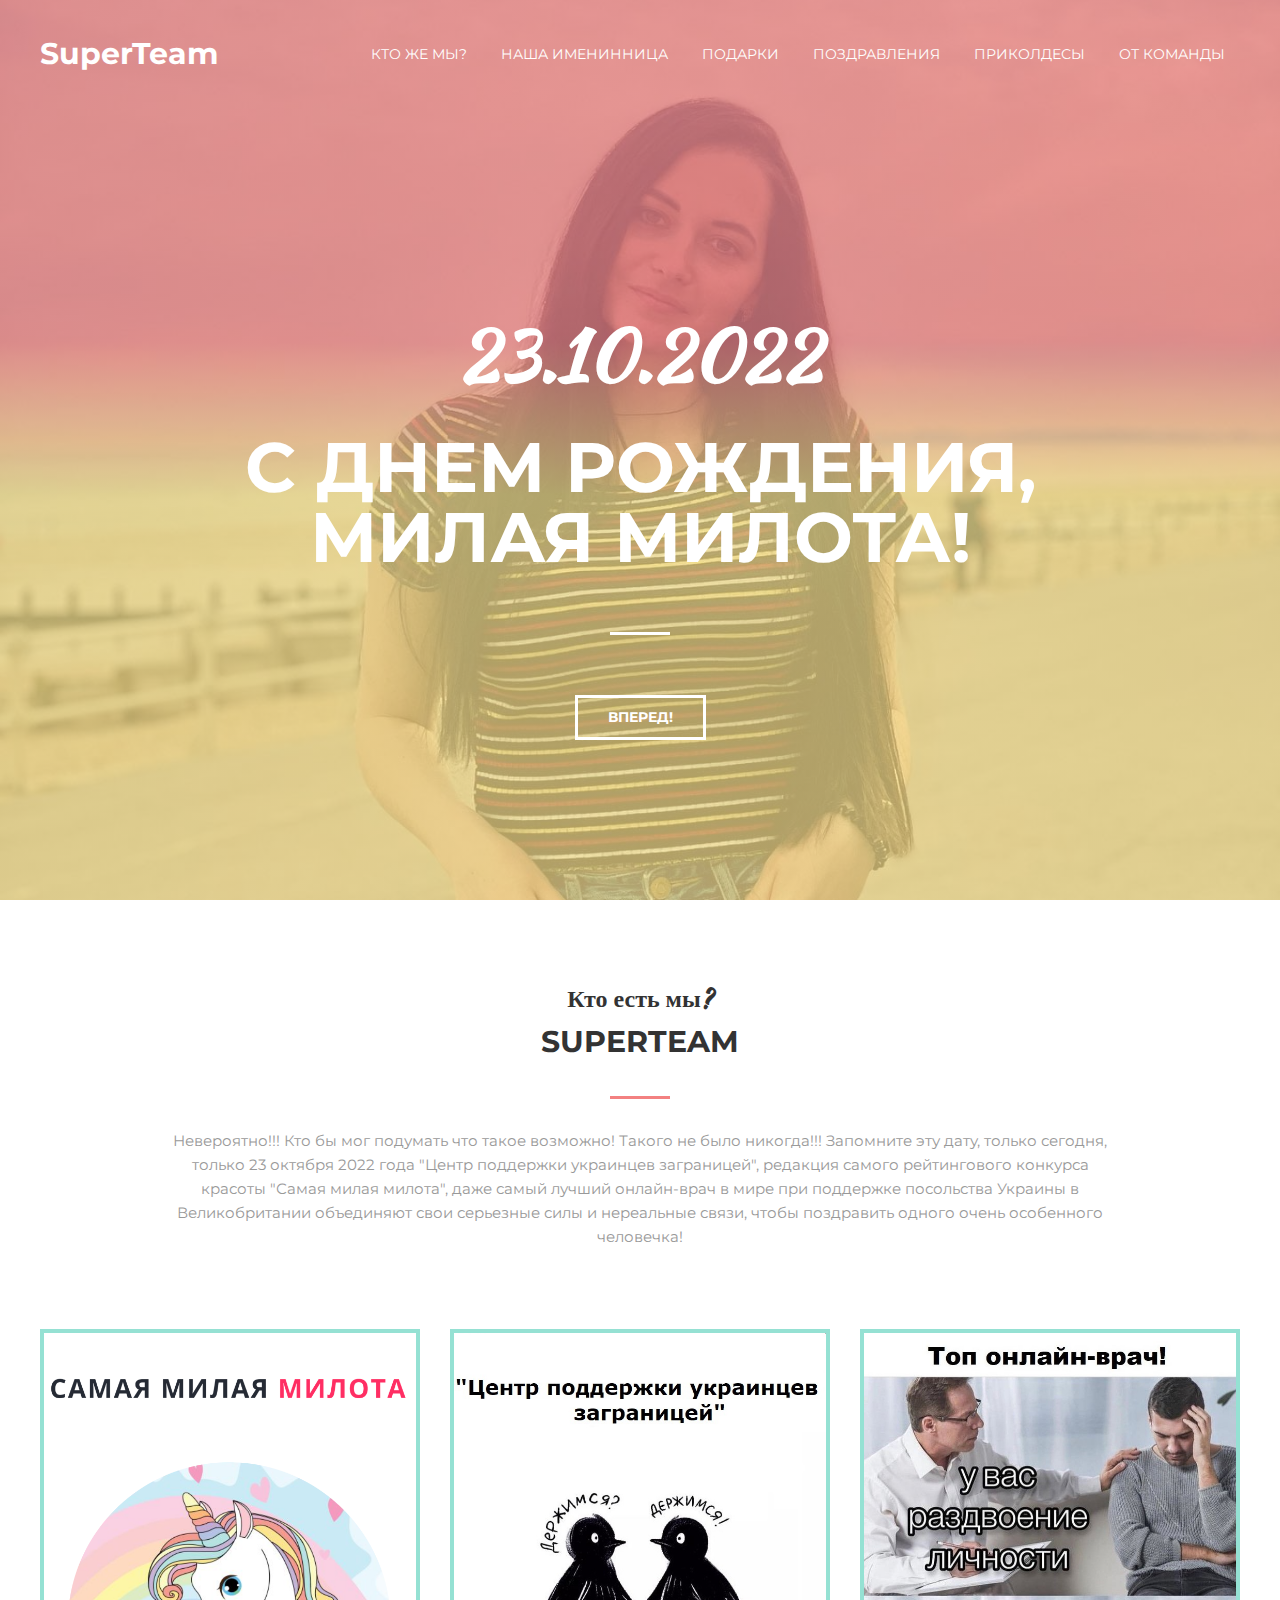
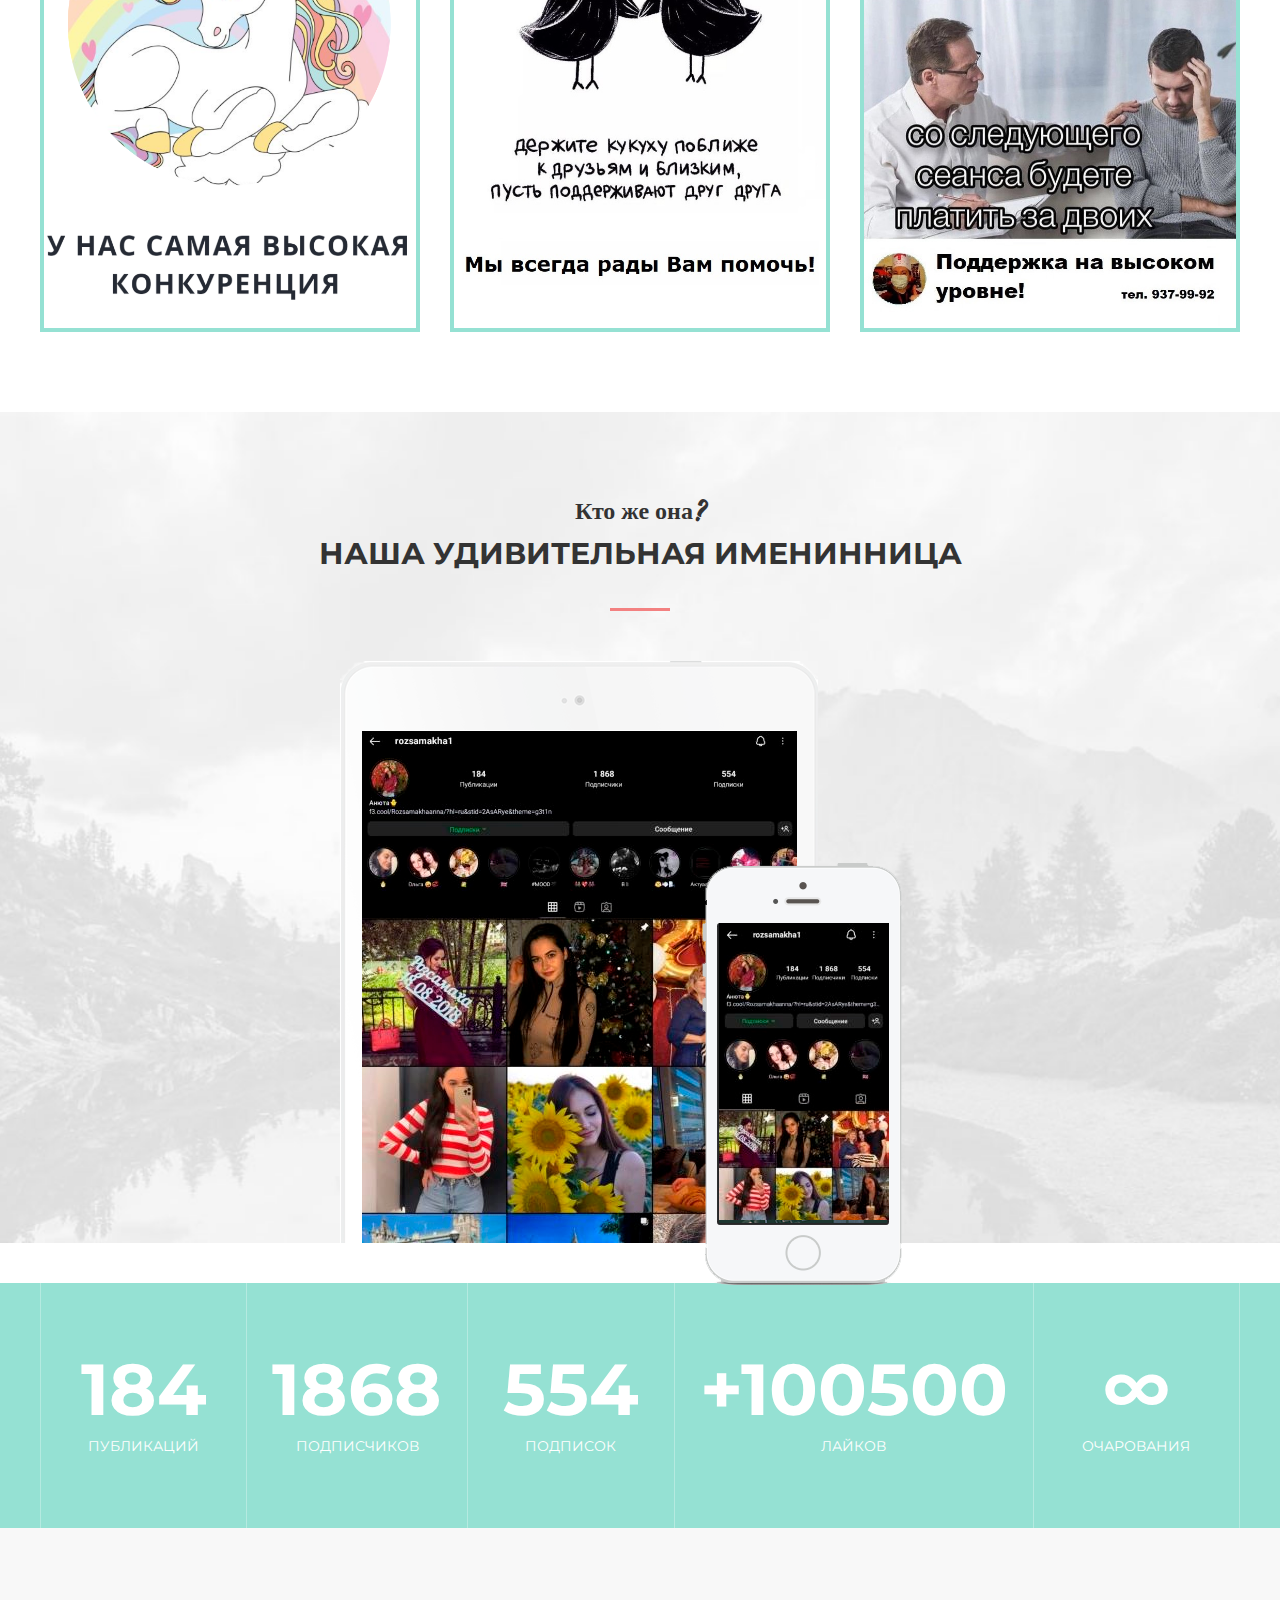
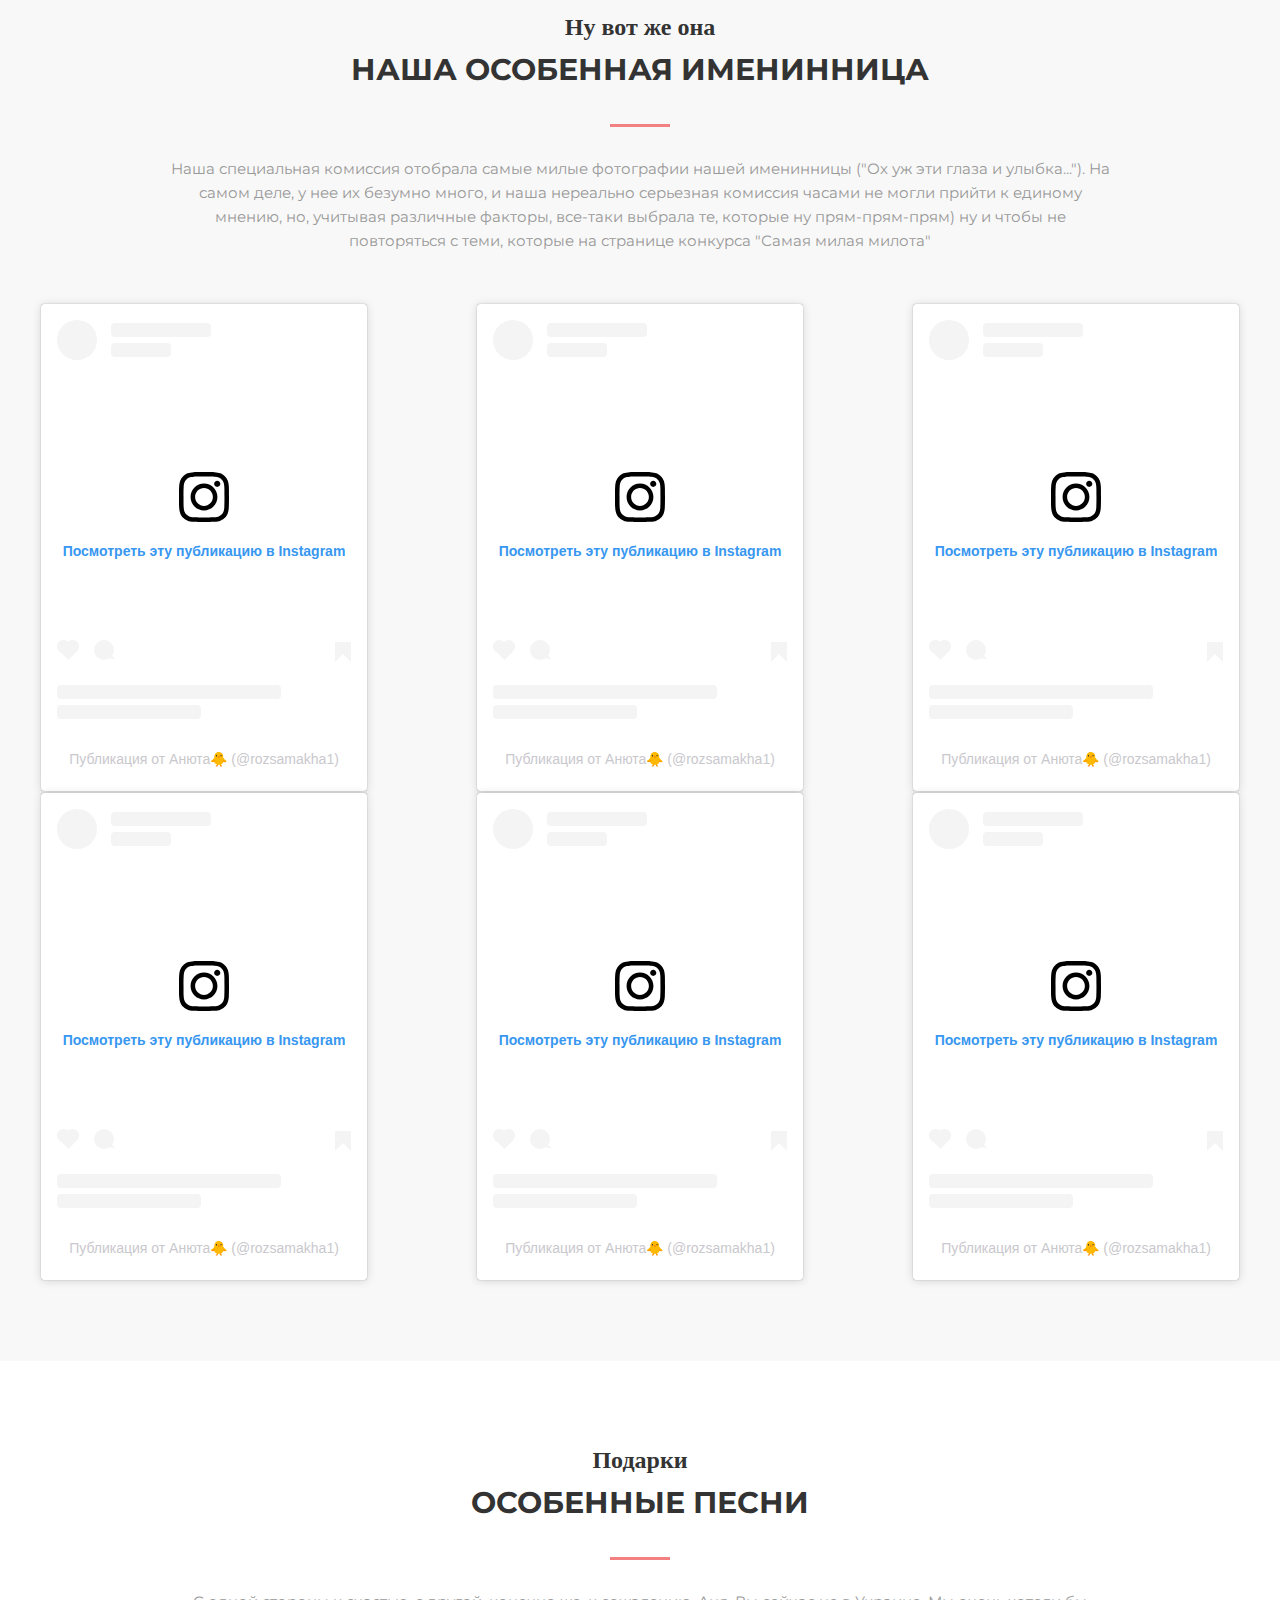
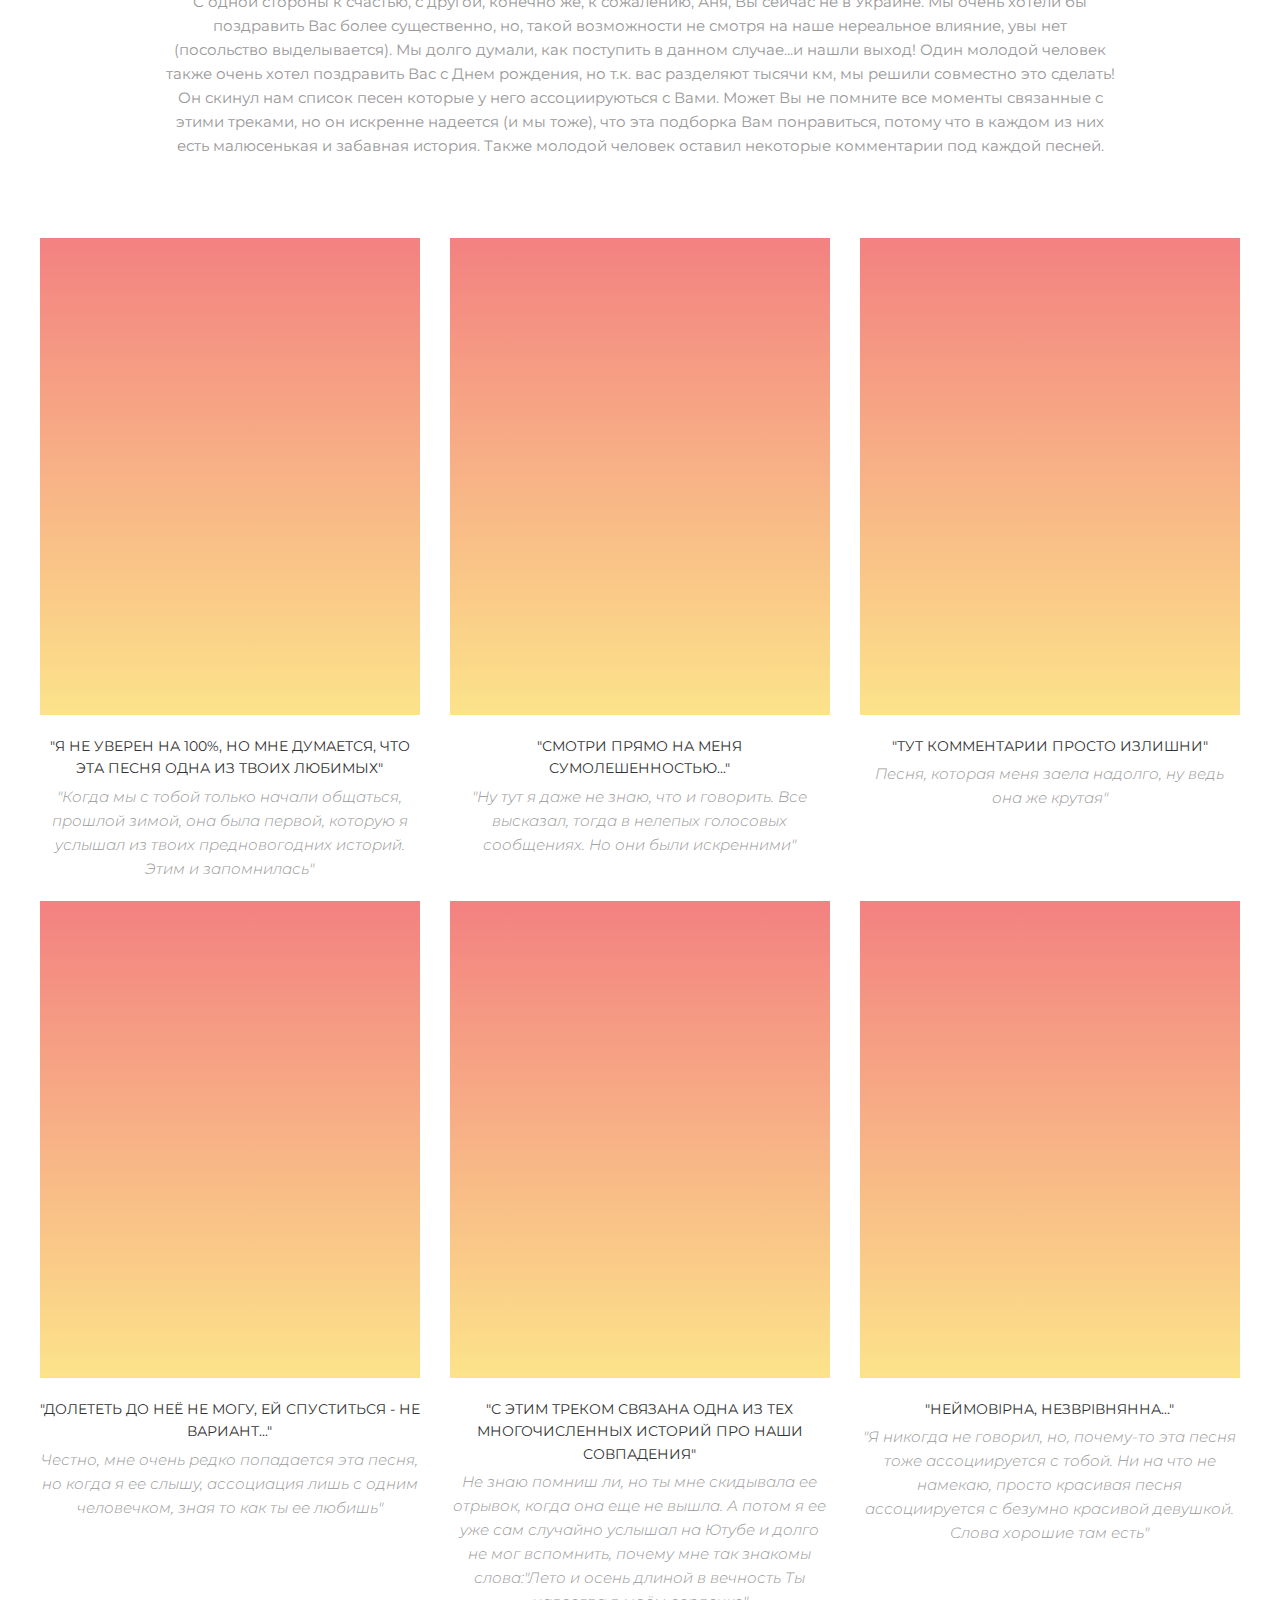
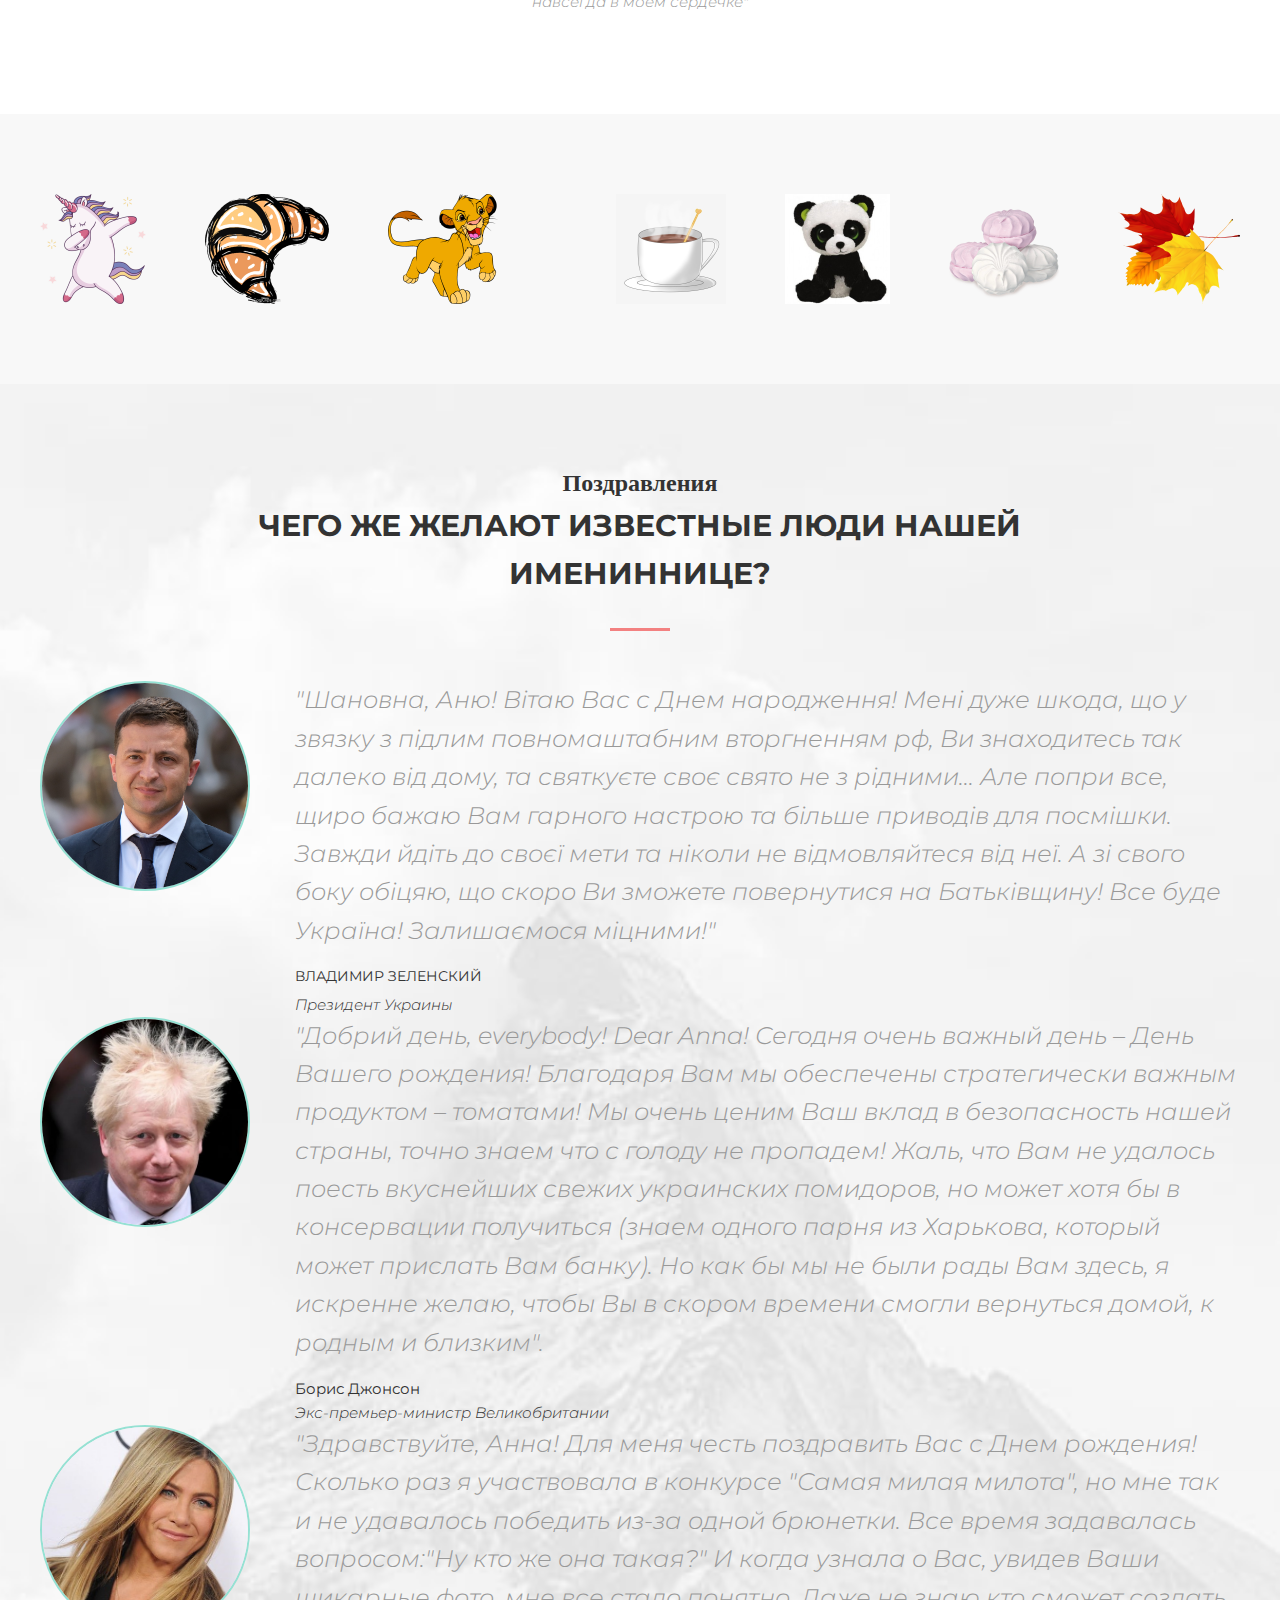
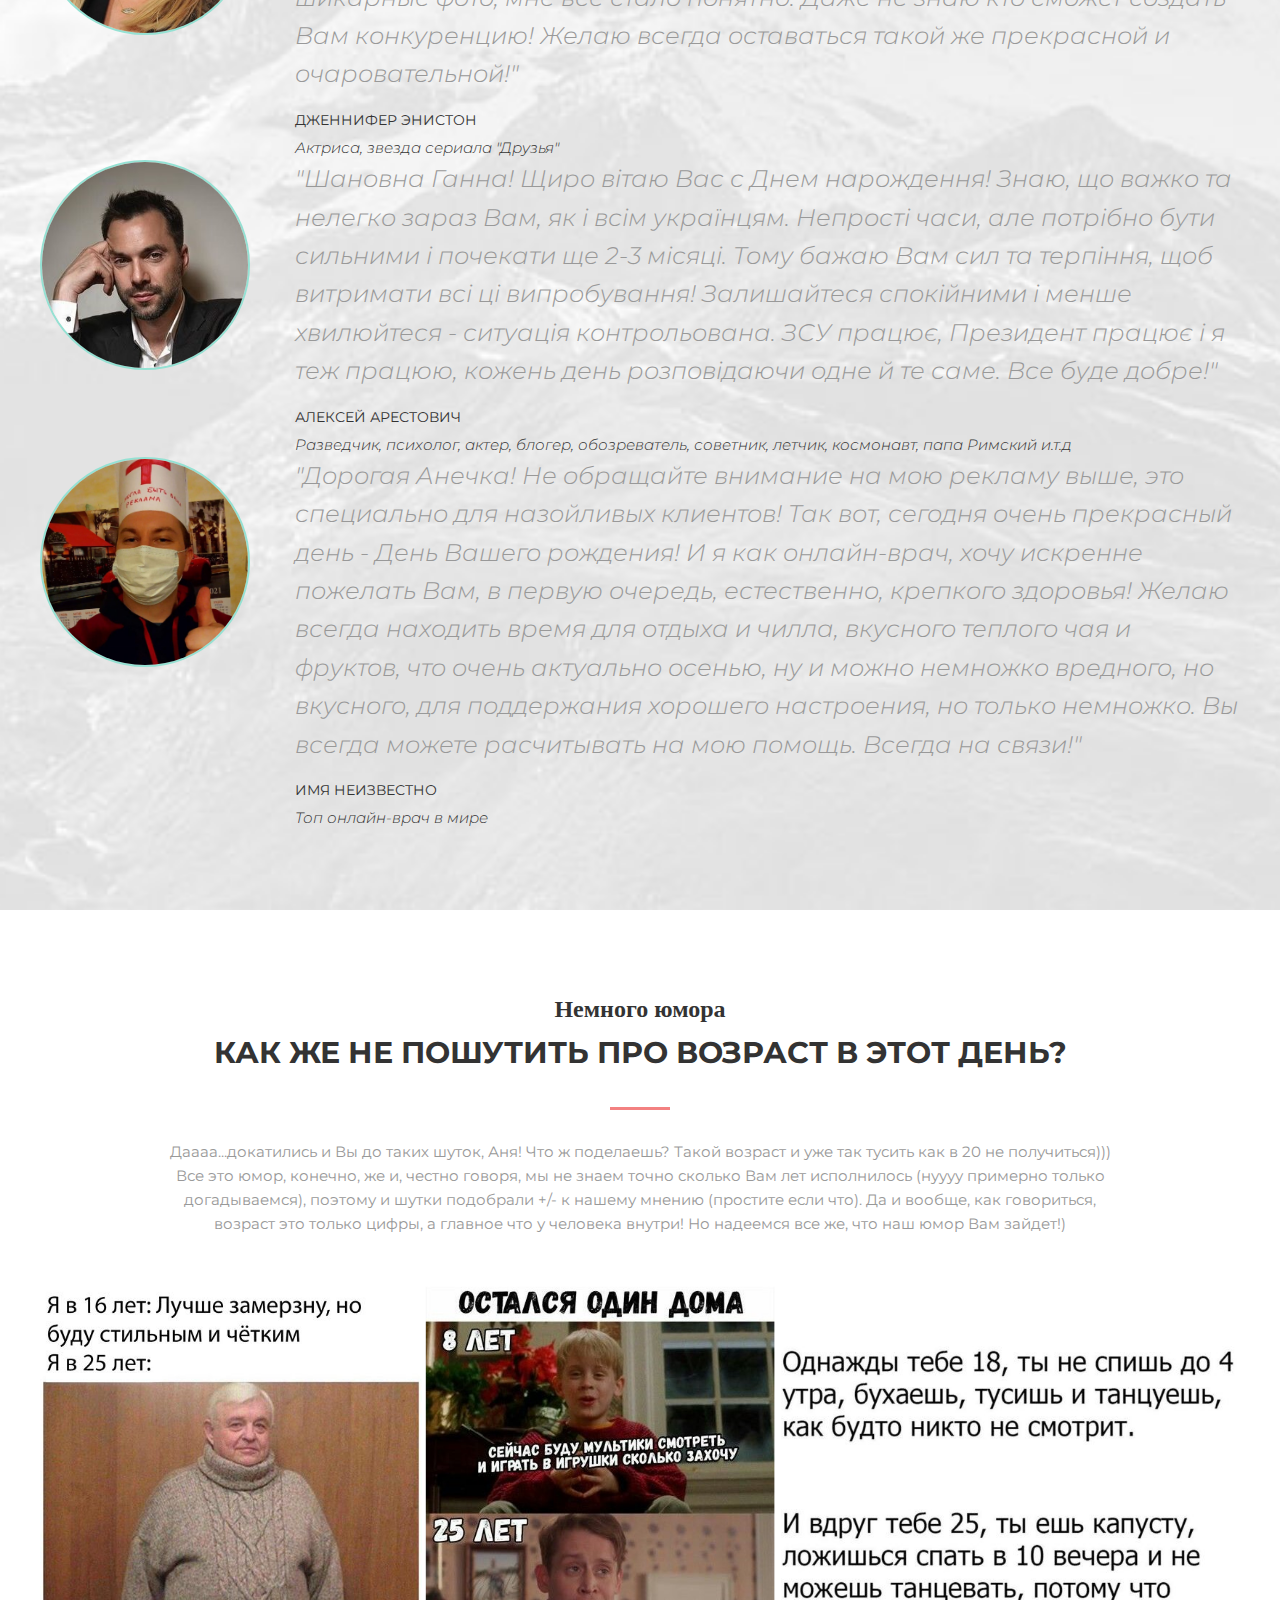
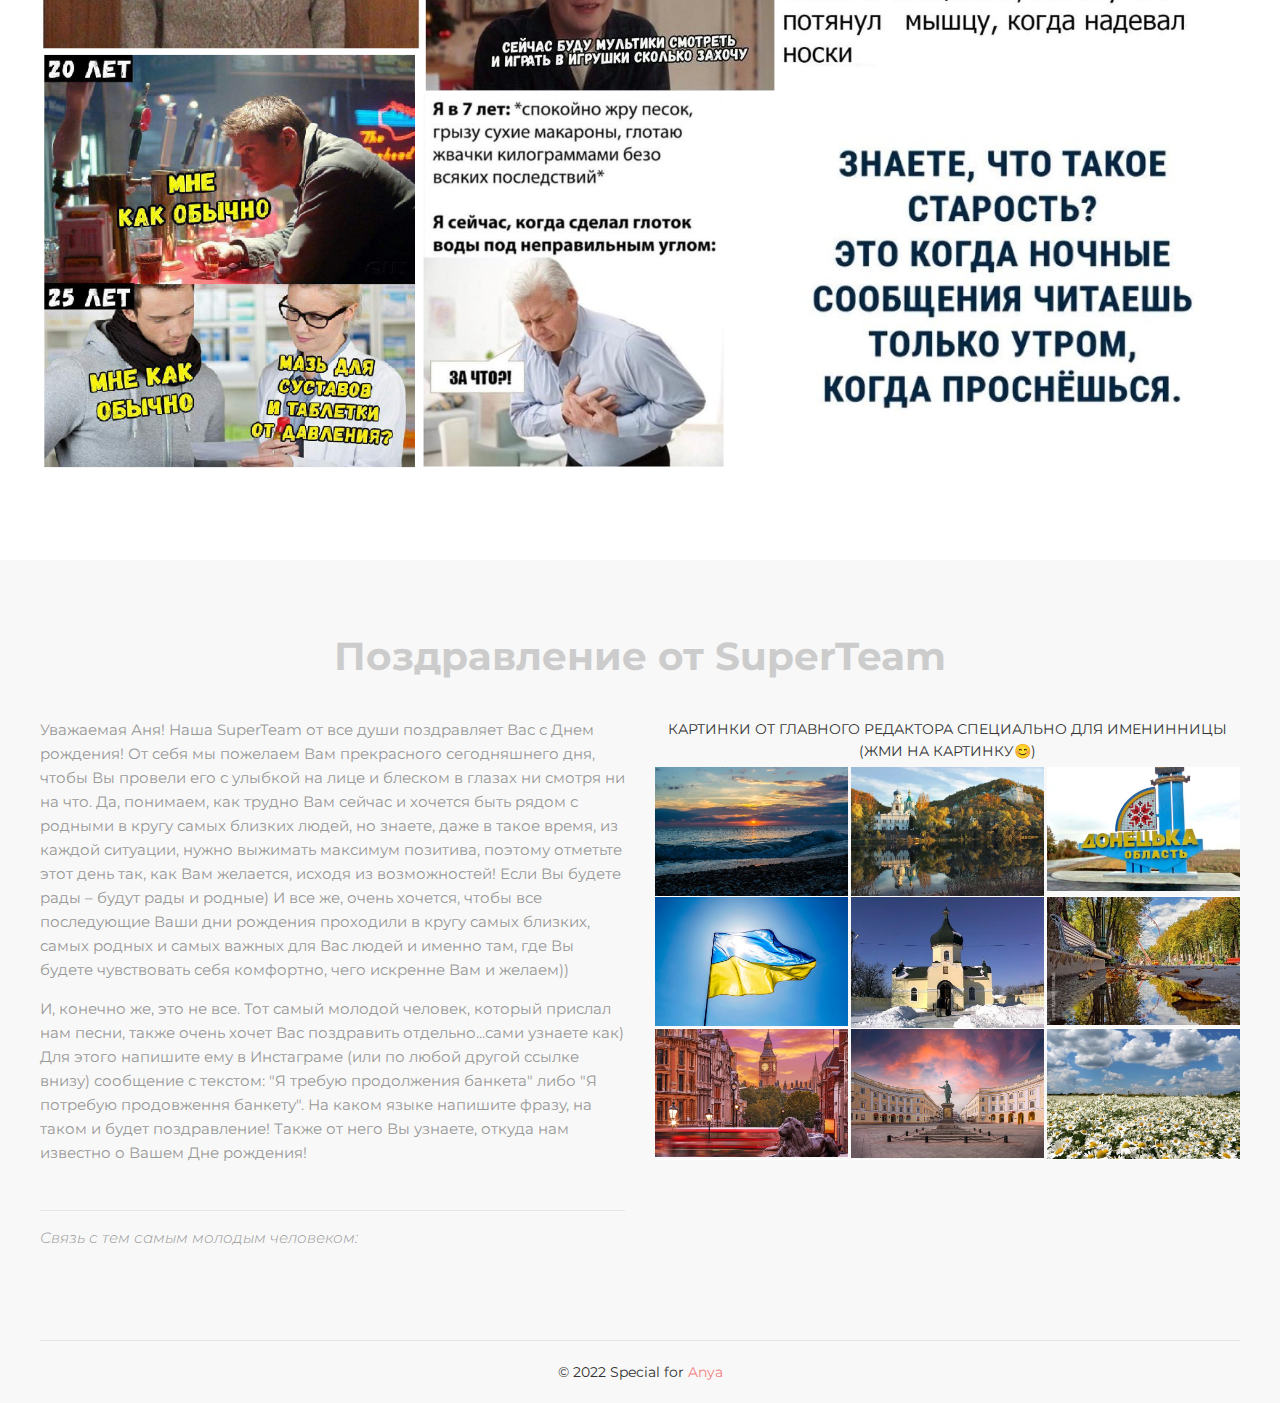
==== SuperTeam/index.html @ 87db41f2 "master" ====
<!DOCTYPE html>
<html lang="en">
<head>
    <meta charset="UTF-8">
    <meta name="viewport" content="width=device-width, initial-scale=1">
    <link rel="stylesheet" href="assets/css/style.css">
    <link href="https://fonts.googleapis.com/css?family=Kaushan+Script|Montserrat:300i,400,700&amp;subset=cyrillic-ext" rel="stylesheet">
    <link rel="stylesheet" href="https://use.fontawesome.com/releases/v5.7.2/css/all.css" integrity="sha384-fnmOCqbTlWIlj8LyTjo7mOUStjsKC4pOpQbqyi7RrhN7udi9RwhKkMHpvLbHG9Sr" crossorigin="anonymous">
    <link rel="stylesheet" type="text/css" href="https://cdn.jsdelivr.net/npm/slick-carousel@1.8.1/slick/slick.css"/>
    <title>SuperTeam</title>
</head>
<body>


<header class="header" id="header">
    <div class="container">
        <div class="header__inner">
            <div class="header__logo" data-scroll="#intro">SuperTeam</div>

            <nav class="nav" id="nav">
                <a class="nav__link" href="#" data-scroll="#about">Кто же мы?</a>
                <a class="nav__link" href="#" data-scroll="#works">Наша именинница</a>
                <a class="nav__link" href="#" data-scroll="#surprice">Подарки</a>
                <a class="nav__link" href="#" data-scroll="#greeting">Поздравления</a>
                <a class="nav__link" href="#" data-scroll="#banner">Приколдесы</a>
                <a class="nav__link" href="#" data-scroll="#footer">От команды</a>
            </nav>

            <button class="nav-toggle" id="nav_toggle" type="button">
                <span class="nav-toggle__item">Menu</span>
            </button>
        </div>
    </div>
</header>


<div class="page">

    <!-- Intro -->
    <div class="intro" id="intro">
        <div class="container">
            <div class="intro__inner">
                <h2 class="intro__suptitle">23.10.2022</h2>
                <h1 class="intro__title">С Днем рождения, милая милота!</h1>
                <a class="btn" href="#about">Вперед!</a>
            </div>
        </div>
    </div><!-- /.intro -->


    <!-- About -->
    <section class="section" id="about">
        <div class="container">
            <div class="section__header">
                <h3 class="section__suptitle">Кто есть мы?</h3>
                <h2 class="section__title">SuperTeam</h2>
                <div class="section__text">
                    <p>Невероятно!!! Кто бы мог подумать что такое возможно! Такого не было никогда!!! Запомните эту дату, только сегодня, только 23 октября 2022 года "Центр поддержки украинцев заграницей", редакция самого рейтингового конкурса красоты "Самая милая милота", даже самый лучший онлайн-врач в мире при поддержке посольства Украины в Великобритании объединяют свои серьезные силы и нереальные связи, чтобы поздравить одного очень особенного человечка!</p>
                </div>
            </div>
            <div class="card">
                <div class="card__item">
                    <div class="card__inner">
                        <div class="card__img">
                            <img src="assets/images/about/11.png" alt="">
                        </div>
                        <div class="card__text">SuperTeam</div>
                    </div>
                </div>

                <div class="card__item">
                    <div class="card__inner">
                        <div class="card__img">
                            <img src="assets/images/about/12.png" alt="">
                        </div>
                        <div class="card__text">SuperTeam</div>
                    </div>
                </div>

                <div class="card__item">
                    <div class="card__inner">
                        <div class="card__img">
                            <img src="assets/images/about/13.png" alt="">
                        </div>
                        <div class="card__text">SuperTeam</div>
                    </div>
                </div>
            </div>

        </div><!-- /.container -->
    </section>

    <!-- Devices -->
    <section id="superteam" class="section  section--devices">
        <div class="container">
            <div class="section__header">
                <h3 class="section__suptitle">Кто же она?</h3>
                <h2 class="section__title">Наша удивительная именинница</h2>
            </div>
            <div id="works" class="devices">
                <img class="devices__item" src="assets/images/ipad.png" alt="">
                <img class="devices__item  devices__item--mobile"src="assets/images/iphone.png" alt="">
            </div>
        </div>
    </section>

    <!-- Statistics -->
    <div class="statistics">
        <div class="container">
            <div class="stat">
                <div class="stat__item">
                    <div class="stat__count">184</div>
                    <div class="stat__text">Публикаций</div>
                </div>
                <div class="stat__item">
                    <div class="stat__count">1868</div>
                    <div class="stat__text">Подписчиков</div>
                </div>
                <div class="stat__item">
                    <div class="stat__count">554</div>
                    <div class="stat__text">Подписок</div>
                </div>
                <div class="stat__item">
                    <div class="stat__count">+100500</div>
                    <div class="stat__text">лайков</div>
                </div>
                <div class="stat__item">
                    <div class="stat__count">∞</div>
                    <div class="stat__text">Очарования</div>
                </div>
            </div>

        </div>
    </div>
     <!-- Works -->
     <section class="section photo">
        <div class="container">
            <div class="section__header">
                <h3 class="section__suptitle">Ну вот же она</h3>
                <h2 class="section__title">Наша особенная именинница</h2>
                <div class="section__text">
                    <p>Наша специальная комиссия отобрала самые милые фотографии нашей именинницы ("Ох уж эти глаза и улыбка..."). На самом деле, у нее их безумно много, и наша нереально серьезная комиссия часами не могли прийти к единому мнению, но, учитывая различные факторы, все-таки выбрала те, которые ну прям-прям-прям) ну и чтобы не повторяться с теми, которые на странице конкурса "Самая милая милота" </p>
                </div>
            </div>
            <div class="works">
                <div class="blog__item">
                    <blockquote class="instagram-media" data-instgrm-permalink="https://www.instagram.com/p/CB-a_qwjeqs/?utm_source=ig_embed&amp;utm_campaign=loading" data-instgrm-version="14" style=" background:#FFF; border:0; border-radius:3px; box-shadow:0 0 1px 0 rgba(0,0,0,0.5),0 1px 10px 0 rgba(0,0,0,0.15); margin: 1px; max-width:380px; min-width:326px; padding:0; width:99.375%; width:-webkit-calc(100% - 2px); width:calc(100% - 2px);"><div style="padding:16px;"> <a href="https://www.instagram.com/p/CB-a_qwjeqs/?utm_source=ig_embed&amp;utm_campaign=loading" style=" background:#FFFFFF; line-height:0; padding:0 0; text-align:center; text-decoration:none; width:100%;" target="_blank"> <div style=" display: flex; flex-direction: row; align-items: center;"> <div style="background-color: #F4F4F4; border-radius: 50%; flex-grow: 0; height: 40px; margin-right: 14px; width: 40px;"></div> <div style="display: flex; flex-direction: column; flex-grow: 1; justify-content: center;"> <div style=" background-color: #F4F4F4; border-radius: 4px; flex-grow: 0; height: 14px; margin-bottom: 6px; width: 100px;"></div> <div style=" background-color: #F4F4F4; border-radius: 4px; flex-grow: 0; height: 14px; width: 60px;"></div></div></div><div style="padding: 19% 0;"></div> <div style="display:block; height:50px; margin:0 auto 12px; width:50px;"><svg width="50px" height="50px" viewBox="0 0 60 60" version="1.1" xmlns="https://www.w3.org/2000/svg" xmlns:xlink="https://www.w3.org/1999/xlink"><g stroke="none" stroke-width="1" fill="none" fill-rule="evenodd"><g transform="translate(-511.000000, -20.000000)" fill="#000000"><g><path d="M556.869,30.41 C554.814,30.41 553.148,32.076 553.148,34.131 C553.148,36.186 554.814,37.852 556.869,37.852 C558.924,37.852 560.59,36.186 560.59,34.131 C560.59,32.076 558.924,30.41 556.869,30.41 M541,60.657 C535.114,60.657 530.342,55.887 530.342,50 C530.342,44.114 535.114,39.342 541,39.342 C546.887,39.342 551.658,44.114 551.658,50 C551.658,55.887 546.887,60.657 541,60.657 M541,33.886 C532.1,33.886 524.886,41.1 524.886,50 C524.886,58.899 532.1,66.113 541,66.113 C549.9,66.113 557.115,58.899 557.115,50 C557.115,41.1 549.9,33.886 541,33.886 M565.378,62.101 C565.244,65.022 564.756,66.606 564.346,67.663 C563.803,69.06 563.154,70.057 562.106,71.106 C561.058,72.155 560.06,72.803 558.662,73.347 C557.607,73.757 556.021,74.244 553.102,74.378 C549.944,74.521 548.997,74.552 541,74.552 C533.003,74.552 532.056,74.521 528.898,74.378 C525.979,74.244 524.393,73.757 523.338,73.347 C521.94,72.803 520.942,72.155 519.894,71.106 C518.846,70.057 518.197,69.06 517.654,67.663 C517.244,66.606 516.755,65.022 516.623,62.101 C516.479,58.943 516.448,57.996 516.448,50 C516.448,42.003 516.479,41.056 516.623,37.899 C516.755,34.978 517.244,33.391 517.654,32.338 C518.197,30.938 518.846,29.942 519.894,28.894 C520.942,27.846 521.94,27.196 523.338,26.654 C524.393,26.244 525.979,25.756 528.898,25.623 C532.057,25.479 533.004,25.448 541,25.448 C548.997,25.448 549.943,25.479 553.102,25.623 C556.021,25.756 557.607,26.244 558.662,26.654 C560.06,27.196 561.058,27.846 562.106,28.894 C563.154,29.942 563.803,30.938 564.346,32.338 C564.756,33.391 565.244,34.978 565.378,37.899 C565.522,41.056 565.552,42.003 565.552,50 C565.552,57.996 565.522,58.943 565.378,62.101 M570.82,37.631 C570.674,34.438 570.167,32.258 569.425,30.349 C568.659,28.377 567.633,26.702 565.965,25.035 C564.297,23.368 562.623,22.342 560.652,21.575 C558.743,20.834 556.562,20.326 553.369,20.18 C550.169,20.033 549.148,20 541,20 C532.853,20 531.831,20.033 528.631,20.18 C525.438,20.326 523.257,20.834 521.349,21.575 C519.376,22.342 517.703,23.368 516.035,25.035 C514.368,26.702 513.342,28.377 512.574,30.349 C511.834,32.258 511.326,34.438 511.181,37.631 C511.035,40.831 511,41.851 511,50 C511,58.147 511.035,59.17 511.181,62.369 C511.326,65.562 511.834,67.743 512.574,69.651 C513.342,71.625 514.368,73.296 516.035,74.965 C517.703,76.634 519.376,77.658 521.349,78.425 C523.257,79.167 525.438,79.673 528.631,79.82 C531.831,79.965 532.853,80.001 541,80.001 C549.148,80.001 550.169,79.965 553.369,79.82 C556.562,79.673 558.743,79.167 560.652,78.425 C562.623,77.658 564.297,76.634 565.965,74.965 C567.633,73.296 568.659,71.625 569.425,69.651 C570.167,67.743 570.674,65.562 570.82,62.369 C570.966,59.17 571,58.147 571,50 C571,41.851 570.966,40.831 570.82,37.631"></path></g></g></g></svg></div><div style="padding-top: 8px;"> <div style=" color:#3897f0; font-family:Arial,sans-serif; font-size:14px; font-style:normal; font-weight:550; line-height:18px;">Посмотреть эту публикацию в Instagram</div></div><div style="padding: 12.5% 0;"></div> <div style="display: flex; flex-direction: row; margin-bottom: 14px; align-items: center;"><div> <div style="background-color: #F4F4F4; border-radius: 50%; height: 12.5px; width: 12.5px; transform: translateX(0px) translateY(7px);"></div> <div style="background-color: #F4F4F4; height: 12.5px; transform: rotate(-45deg) translateX(3px) translateY(1px); width: 12.5px; flex-grow: 0; margin-right: 14px; margin-left: 2px;"></div> <div style="background-color: #F4F4F4; border-radius: 50%; height: 12.5px; width: 12.5px; transform: translateX(9px) translateY(-18px);"></div></div><div style="margin-left: 8px;"> <div style=" background-color: #F4F4F4; border-radius: 50%; flex-grow: 0; height: 20px; width: 20px;"></div> <div style=" width: 0; height: 0; border-top: 2px solid transparent; border-left: 6px solid #f4f4f4; border-bottom: 2px solid transparent; transform: translateX(16px) translateY(-4px) rotate(30deg)"></div></div><div style="margin-left: auto;"> <div style=" width: 0px; border-top: 8px solid #F4F4F4; border-right: 8px solid transparent; transform: translateY(16px);"></div> <div style=" background-color: #F4F4F4; flex-grow: 0; height: 12px; width: 16px; transform: translateY(-4px);"></div> <div style=" width: 0; height: 0; border-top: 8px solid #F4F4F4; border-left: 8px solid transparent; transform: translateY(-4px) translateX(8px);"></div></div></div> <div style="display: flex; flex-direction: column; flex-grow: 1; justify-content: center; margin-bottom: 24px;"> <div style=" background-color: #F4F4F4; border-radius: 4px; flex-grow: 0; height: 14px; margin-bottom: 6px; width: 224px;"></div> <div style=" background-color: #F4F4F4; border-radius: 4px; flex-grow: 0; height: 14px; width: 144px;"></div></div></a><p style=" color:#c9c8cd; font-family:Arial,sans-serif; font-size:14px; line-height:17px; margin-bottom:0; margin-top:8px; overflow:hidden; padding:8px 0 7px; text-align:center; text-overflow:ellipsis; white-space:nowrap;"><a href="https://www.instagram.com/p/CB-a_qwjeqs/?utm_source=ig_embed&amp;utm_campaign=loading" style=" color:#c9c8cd; font-family:Arial,sans-serif; font-size:14px; font-style:normal; font-weight:normal; line-height:17px; text-decoration:none;" target="_blank">Публикация от Анюта🐥 (@rozsamakha1)</a></p></div></blockquote> <script async src="//www.instagram.com/embed.js"></script>
                </div>    
                <div class="blog__item">
                    <blockquote class="instagram-media" data-instgrm-permalink="https://www.instagram.com/p/CgO5sV7NgPs/?utm_source=ig_embed&amp;utm_campaign=loading" data-instgrm-version="14" style=" background:#FFF; border:0; border-radius:3px; box-shadow:0 0 1px 0 rgba(0,0,0,0.5),0 1px 10px 0 rgba(0,0,0,0.15); margin: 1px; max-width:380px; min-width:326px; padding:0; width:99.375%; width:-webkit-calc(100% - 2px); width:calc(100% - 2px);"><div style="padding:16px;"> <a href="https://www.instagram.com/p/CgO5sV7NgPs/?utm_source=ig_embed&amp;utm_campaign=loading" style=" background:#FFFFFF; line-height:0; padding:0 0; text-align:center; text-decoration:none; width:100%;" target="_blank"> <div style=" display: flex; flex-direction: row; align-items: center;"> <div style="background-color: #F4F4F4; border-radius: 50%; flex-grow: 0; height: 40px; margin-right: 14px; width: 40px;"></div> <div style="display: flex; flex-direction: column; flex-grow: 1; justify-content: center;"> <div style=" background-color: #F4F4F4; border-radius: 4px; flex-grow: 0; height: 14px; margin-bottom: 6px; width: 100px;"></div> <div style=" background-color: #F4F4F4; border-radius: 4px; flex-grow: 0; height: 14px; width: 60px;"></div></div></div><div style="padding: 19% 0;"></div> <div style="display:block; height:50px; margin:0 auto 12px; width:50px;"><svg width="50px" height="50px" viewBox="0 0 60 60" version="1.1" xmlns="https://www.w3.org/2000/svg" xmlns:xlink="https://www.w3.org/1999/xlink"><g stroke="none" stroke-width="1" fill="none" fill-rule="evenodd"><g transform="translate(-511.000000, -20.000000)" fill="#000000"><g><path d="M556.869,30.41 C554.814,30.41 553.148,32.076 553.148,34.131 C553.148,36.186 554.814,37.852 556.869,37.852 C558.924,37.852 560.59,36.186 560.59,34.131 C560.59,32.076 558.924,30.41 556.869,30.41 M541,60.657 C535.114,60.657 530.342,55.887 530.342,50 C530.342,44.114 535.114,39.342 541,39.342 C546.887,39.342 551.658,44.114 551.658,50 C551.658,55.887 546.887,60.657 541,60.657 M541,33.886 C532.1,33.886 524.886,41.1 524.886,50 C524.886,58.899 532.1,66.113 541,66.113 C549.9,66.113 557.115,58.899 557.115,50 C557.115,41.1 549.9,33.886 541,33.886 M565.378,62.101 C565.244,65.022 564.756,66.606 564.346,67.663 C563.803,69.06 563.154,70.057 562.106,71.106 C561.058,72.155 560.06,72.803 558.662,73.347 C557.607,73.757 556.021,74.244 553.102,74.378 C549.944,74.521 548.997,74.552 541,74.552 C533.003,74.552 532.056,74.521 528.898,74.378 C525.979,74.244 524.393,73.757 523.338,73.347 C521.94,72.803 520.942,72.155 519.894,71.106 C518.846,70.057 518.197,69.06 517.654,67.663 C517.244,66.606 516.755,65.022 516.623,62.101 C516.479,58.943 516.448,57.996 516.448,50 C516.448,42.003 516.479,41.056 516.623,37.899 C516.755,34.978 517.244,33.391 517.654,32.338 C518.197,30.938 518.846,29.942 519.894,28.894 C520.942,27.846 521.94,27.196 523.338,26.654 C524.393,26.244 525.979,25.756 528.898,25.623 C532.057,25.479 533.004,25.448 541,25.448 C548.997,25.448 549.943,25.479 553.102,25.623 C556.021,25.756 557.607,26.244 558.662,26.654 C560.06,27.196 561.058,27.846 562.106,28.894 C563.154,29.942 563.803,30.938 564.346,32.338 C564.756,33.391 565.244,34.978 565.378,37.899 C565.522,41.056 565.552,42.003 565.552,50 C565.552,57.996 565.522,58.943 565.378,62.101 M570.82,37.631 C570.674,34.438 570.167,32.258 569.425,30.349 C568.659,28.377 567.633,26.702 565.965,25.035 C564.297,23.368 562.623,22.342 560.652,21.575 C558.743,20.834 556.562,20.326 553.369,20.18 C550.169,20.033 549.148,20 541,20 C532.853,20 531.831,20.033 528.631,20.18 C525.438,20.326 523.257,20.834 521.349,21.575 C519.376,22.342 517.703,23.368 516.035,25.035 C514.368,26.702 513.342,28.377 512.574,30.349 C511.834,32.258 511.326,34.438 511.181,37.631 C511.035,40.831 511,41.851 511,50 C511,58.147 511.035,59.17 511.181,62.369 C511.326,65.562 511.834,67.743 512.574,69.651 C513.342,71.625 514.368,73.296 516.035,74.965 C517.703,76.634 519.376,77.658 521.349,78.425 C523.257,79.167 525.438,79.673 528.631,79.82 C531.831,79.965 532.853,80.001 541,80.001 C549.148,80.001 550.169,79.965 553.369,79.82 C556.562,79.673 558.743,79.167 560.652,78.425 C562.623,77.658 564.297,76.634 565.965,74.965 C567.633,73.296 568.659,71.625 569.425,69.651 C570.167,67.743 570.674,65.562 570.82,62.369 C570.966,59.17 571,58.147 571,50 C571,41.851 570.966,40.831 570.82,37.631"></path></g></g></g></svg></div><div style="padding-top: 8px;"> <div style=" color:#3897f0; font-family:Arial,sans-serif; font-size:14px; font-style:normal; font-weight:550; line-height:18px;">Посмотреть эту публикацию в Instagram</div></div><div style="padding: 12.5% 0;"></div> <div style="display: flex; flex-direction: row; margin-bottom: 14px; align-items: center;"><div> <div style="background-color: #F4F4F4; border-radius: 50%; height: 12.5px; width: 12.5px; transform: translateX(0px) translateY(7px);"></div> <div style="background-color: #F4F4F4; height: 12.5px; transform: rotate(-45deg) translateX(3px) translateY(1px); width: 12.5px; flex-grow: 0; margin-right: 14px; margin-left: 2px;"></div> <div style="background-color: #F4F4F4; border-radius: 50%; height: 12.5px; width: 12.5px; transform: translateX(9px) translateY(-18px);"></div></div><div style="margin-left: 8px;"> <div style=" background-color: #F4F4F4; border-radius: 50%; flex-grow: 0; height: 20px; width: 20px;"></div> <div style=" width: 0; height: 0; border-top: 2px solid transparent; border-left: 6px solid #f4f4f4; border-bottom: 2px solid transparent; transform: translateX(16px) translateY(-4px) rotate(30deg)"></div></div><div style="margin-left: auto;"> <div style=" width: 0px; border-top: 8px solid #F4F4F4; border-right: 8px solid transparent; transform: translateY(16px);"></div> <div style=" background-color: #F4F4F4; flex-grow: 0; height: 12px; width: 16px; transform: translateY(-4px);"></div> <div style=" width: 0; height: 0; border-top: 8px solid #F4F4F4; border-left: 8px solid transparent; transform: translateY(-4px) translateX(8px);"></div></div></div> <div style="display: flex; flex-direction: column; flex-grow: 1; justify-content: center; margin-bottom: 24px;"> <div style=" background-color: #F4F4F4; border-radius: 4px; flex-grow: 0; height: 14px; margin-bottom: 6px; width: 224px;"></div> <div style=" background-color: #F4F4F4; border-radius: 4px; flex-grow: 0; height: 14px; width: 144px;"></div></div></a><p style=" color:#c9c8cd; font-family:Arial,sans-serif; font-size:14px; line-height:17px; margin-bottom:0; margin-top:8px; overflow:hidden; padding:8px 0 7px; text-align:center; text-overflow:ellipsis; white-space:nowrap;"><a href="https://www.instagram.com/p/CgO5sV7NgPs/?utm_source=ig_embed&amp;utm_campaign=loading" style=" color:#c9c8cd; font-family:Arial,sans-serif; font-size:14px; font-style:normal; font-weight:normal; line-height:17px; text-decoration:none;" target="_blank">Публикация от Анюта🐥 (@rozsamakha1)</a></p></div></blockquote> <script async src="//www.instagram.com/embed.js"></script>
                </div>
                <div class="blog__item">
                    <blockquote class="instagram-media" data-instgrm-permalink="https://www.instagram.com/p/CSPY-h2qozZ/?utm_source=ig_embed&amp;utm_campaign=loading" data-instgrm-version="14" style=" background:#FFF; border:0; border-radius:3px; box-shadow:0 0 1px 0 rgba(0,0,0,0.5),0 1px 10px 0 rgba(0,0,0,0.15); margin: 1px; max-width:380px; min-width:326px; padding:0; width:99.375%; width:-webkit-calc(100% - 2px); width:calc(100% - 2px);"><div style="padding:16px;"> <a href="https://www.instagram.com/p/CSPY-h2qozZ/?utm_source=ig_embed&amp;utm_campaign=loading" style=" background:#FFFFFF; line-height:0; padding:0 0; text-align:center; text-decoration:none; width:100%;" target="_blank"> <div style=" display: flex; flex-direction: row; align-items: center;"> <div style="background-color: #F4F4F4; border-radius: 50%; flex-grow: 0; height: 40px; margin-right: 14px; width: 40px;"></div> <div style="display: flex; flex-direction: column; flex-grow: 1; justify-content: center;"> <div style=" background-color: #F4F4F4; border-radius: 4px; flex-grow: 0; height: 14px; margin-bottom: 6px; width: 100px;"></div> <div style=" background-color: #F4F4F4; border-radius: 4px; flex-grow: 0; height: 14px; width: 60px;"></div></div></div><div style="padding: 19% 0;"></div> <div style="display:block; height:50px; margin:0 auto 12px; width:50px;"><svg width="50px" height="50px" viewBox="0 0 60 60" version="1.1" xmlns="https://www.w3.org/2000/svg" xmlns:xlink="https://www.w3.org/1999/xlink"><g stroke="none" stroke-width="1" fill="none" fill-rule="evenodd"><g transform="translate(-511.000000, -20.000000)" fill="#000000"><g><path d="M556.869,30.41 C554.814,30.41 553.148,32.076 553.148,34.131 C553.148,36.186 554.814,37.852 556.869,37.852 C558.924,37.852 560.59,36.186 560.59,34.131 C560.59,32.076 558.924,30.41 556.869,30.41 M541,60.657 C535.114,60.657 530.342,55.887 530.342,50 C530.342,44.114 535.114,39.342 541,39.342 C546.887,39.342 551.658,44.114 551.658,50 C551.658,55.887 546.887,60.657 541,60.657 M541,33.886 C532.1,33.886 524.886,41.1 524.886,50 C524.886,58.899 532.1,66.113 541,66.113 C549.9,66.113 557.115,58.899 557.115,50 C557.115,41.1 549.9,33.886 541,33.886 M565.378,62.101 C565.244,65.022 564.756,66.606 564.346,67.663 C563.803,69.06 563.154,70.057 562.106,71.106 C561.058,72.155 560.06,72.803 558.662,73.347 C557.607,73.757 556.021,74.244 553.102,74.378 C549.944,74.521 548.997,74.552 541,74.552 C533.003,74.552 532.056,74.521 528.898,74.378 C525.979,74.244 524.393,73.757 523.338,73.347 C521.94,72.803 520.942,72.155 519.894,71.106 C518.846,70.057 518.197,69.06 517.654,67.663 C517.244,66.606 516.755,65.022 516.623,62.101 C516.479,58.943 516.448,57.996 516.448,50 C516.448,42.003 516.479,41.056 516.623,37.899 C516.755,34.978 517.244,33.391 517.654,32.338 C518.197,30.938 518.846,29.942 519.894,28.894 C520.942,27.846 521.94,27.196 523.338,26.654 C524.393,26.244 525.979,25.756 528.898,25.623 C532.057,25.479 533.004,25.448 541,25.448 C548.997,25.448 549.943,25.479 553.102,25.623 C556.021,25.756 557.607,26.244 558.662,26.654 C560.06,27.196 561.058,27.846 562.106,28.894 C563.154,29.942 563.803,30.938 564.346,32.338 C564.756,33.391 565.244,34.978 565.378,37.899 C565.522,41.056 565.552,42.003 565.552,50 C565.552,57.996 565.522,58.943 565.378,62.101 M570.82,37.631 C570.674,34.438 570.167,32.258 569.425,30.349 C568.659,28.377 567.633,26.702 565.965,25.035 C564.297,23.368 562.623,22.342 560.652,21.575 C558.743,20.834 556.562,20.326 553.369,20.18 C550.169,20.033 549.148,20 541,20 C532.853,20 531.831,20.033 528.631,20.18 C525.438,20.326 523.257,20.834 521.349,21.575 C519.376,22.342 517.703,23.368 516.035,25.035 C514.368,26.702 513.342,28.377 512.574,30.349 C511.834,32.258 511.326,34.438 511.181,37.631 C511.035,40.831 511,41.851 511,50 C511,58.147 511.035,59.17 511.181,62.369 C511.326,65.562 511.834,67.743 512.574,69.651 C513.342,71.625 514.368,73.296 516.035,74.965 C517.703,76.634 519.376,77.658 521.349,78.425 C523.257,79.167 525.438,79.673 528.631,79.82 C531.831,79.965 532.853,80.001 541,80.001 C549.148,80.001 550.169,79.965 553.369,79.82 C556.562,79.673 558.743,79.167 560.652,78.425 C562.623,77.658 564.297,76.634 565.965,74.965 C567.633,73.296 568.659,71.625 569.425,69.651 C570.167,67.743 570.674,65.562 570.82,62.369 C570.966,59.17 571,58.147 571,50 C571,41.851 570.966,40.831 570.82,37.631"></path></g></g></g></svg></div><div style="padding-top: 8px;"> <div style=" color:#3897f0; font-family:Arial,sans-serif; font-size:14px; font-style:normal; font-weight:550; line-height:18px;">Посмотреть эту публикацию в Instagram</div></div><div style="padding: 12.5% 0;"></div> <div style="display: flex; flex-direction: row; margin-bottom: 14px; align-items: center;"><div> <div style="background-color: #F4F4F4; border-radius: 50%; height: 12.5px; width: 12.5px; transform: translateX(0px) translateY(7px);"></div> <div style="background-color: #F4F4F4; height: 12.5px; transform: rotate(-45deg) translateX(3px) translateY(1px); width: 12.5px; flex-grow: 0; margin-right: 14px; margin-left: 2px;"></div> <div style="background-color: #F4F4F4; border-radius: 50%; height: 12.5px; width: 12.5px; transform: translateX(9px) translateY(-18px);"></div></div><div style="margin-left: 8px;"> <div style=" background-color: #F4F4F4; border-radius: 50%; flex-grow: 0; height: 20px; width: 20px;"></div> <div style=" width: 0; height: 0; border-top: 2px solid transparent; border-left: 6px solid #f4f4f4; border-bottom: 2px solid transparent; transform: translateX(16px) translateY(-4px) rotate(30deg)"></div></div><div style="margin-left: auto;"> <div style=" width: 0px; border-top: 8px solid #F4F4F4; border-right: 8px solid transparent; transform: translateY(16px);"></div> <div style=" background-color: #F4F4F4; flex-grow: 0; height: 12px; width: 16px; transform: translateY(-4px);"></div> <div style=" width: 0; height: 0; border-top: 8px solid #F4F4F4; border-left: 8px solid transparent; transform: translateY(-4px) translateX(8px);"></div></div></div> <div style="display: flex; flex-direction: column; flex-grow: 1; justify-content: center; margin-bottom: 24px;"> <div style=" background-color: #F4F4F4; border-radius: 4px; flex-grow: 0; height: 14px; margin-bottom: 6px; width: 224px;"></div> <div style=" background-color: #F4F4F4; border-radius: 4px; flex-grow: 0; height: 14px; width: 144px;"></div></div></a><p style=" color:#c9c8cd; font-family:Arial,sans-serif; font-size:14px; line-height:17px; margin-bottom:0; margin-top:8px; overflow:hidden; padding:8px 0 7px; text-align:center; text-overflow:ellipsis; white-space:nowrap;"><a href="https://www.instagram.com/p/CSPY-h2qozZ/?utm_source=ig_embed&amp;utm_campaign=loading" style=" color:#c9c8cd; font-family:Arial,sans-serif; font-size:14px; font-style:normal; font-weight:normal; line-height:17px; text-decoration:none;" target="_blank">Публикация от Анюта🐥 (@rozsamakha1)</a></p></div></blockquote> <script async src="//www.instagram.com/embed.js"></script>
                </div>
                <div class="blog__item">
                    <blockquote class="instagram-media" data-instgrm-permalink="https://www.instagram.com/p/CYMMBxHNoIV/?utm_source=ig_embed&amp;utm_campaign=loading" data-instgrm-version="14" style=" background:#FFF; border:0; border-radius:3px; box-shadow:0 0 1px 0 rgba(0,0,0,0.5),0 1px 10px 0 rgba(0,0,0,0.15); margin: 1px; max-width:540px; min-width:326px; padding:0; width:99.375%; width:-webkit-calc(100% - 2px); width:calc(100% - 2px);"><div style="padding:16px;"> <a href="https://www.instagram.com/p/CYMMBxHNoIV/?utm_source=ig_embed&amp;utm_campaign=loading" style=" background:#FFFFFF; line-height:0; padding:0 0; text-align:center; text-decoration:none; width:100%;" target="_blank"> <div style=" display: flex; flex-direction: row; align-items: center;"> <div style="background-color: #F4F4F4; border-radius: 50%; flex-grow: 0; height: 40px; margin-right: 14px; width: 40px;"></div> <div style="display: flex; flex-direction: column; flex-grow: 1; justify-content: center;"> <div style=" background-color: #F4F4F4; border-radius: 4px; flex-grow: 0; height: 14px; margin-bottom: 6px; width: 100px;"></div> <div style=" background-color: #F4F4F4; border-radius: 4px; flex-grow: 0; height: 14px; width: 60px;"></div></div></div><div style="padding: 19% 0;"></div> <div style="display:block; height:50px; margin:0 auto 12px; width:50px;"><svg width="50px" height="50px" viewBox="0 0 60 60" version="1.1" xmlns="https://www.w3.org/2000/svg" xmlns:xlink="https://www.w3.org/1999/xlink"><g stroke="none" stroke-width="1" fill="none" fill-rule="evenodd"><g transform="translate(-511.000000, -20.000000)" fill="#000000"><g><path d="M556.869,30.41 C554.814,30.41 553.148,32.076 553.148,34.131 C553.148,36.186 554.814,37.852 556.869,37.852 C558.924,37.852 560.59,36.186 560.59,34.131 C560.59,32.076 558.924,30.41 556.869,30.41 M541,60.657 C535.114,60.657 530.342,55.887 530.342,50 C530.342,44.114 535.114,39.342 541,39.342 C546.887,39.342 551.658,44.114 551.658,50 C551.658,55.887 546.887,60.657 541,60.657 M541,33.886 C532.1,33.886 524.886,41.1 524.886,50 C524.886,58.899 532.1,66.113 541,66.113 C549.9,66.113 557.115,58.899 557.115,50 C557.115,41.1 549.9,33.886 541,33.886 M565.378,62.101 C565.244,65.022 564.756,66.606 564.346,67.663 C563.803,69.06 563.154,70.057 562.106,71.106 C561.058,72.155 560.06,72.803 558.662,73.347 C557.607,73.757 556.021,74.244 553.102,74.378 C549.944,74.521 548.997,74.552 541,74.552 C533.003,74.552 532.056,74.521 528.898,74.378 C525.979,74.244 524.393,73.757 523.338,73.347 C521.94,72.803 520.942,72.155 519.894,71.106 C518.846,70.057 518.197,69.06 517.654,67.663 C517.244,66.606 516.755,65.022 516.623,62.101 C516.479,58.943 516.448,57.996 516.448,50 C516.448,42.003 516.479,41.056 516.623,37.899 C516.755,34.978 517.244,33.391 517.654,32.338 C518.197,30.938 518.846,29.942 519.894,28.894 C520.942,27.846 521.94,27.196 523.338,26.654 C524.393,26.244 525.979,25.756 528.898,25.623 C532.057,25.479 533.004,25.448 541,25.448 C548.997,25.448 549.943,25.479 553.102,25.623 C556.021,25.756 557.607,26.244 558.662,26.654 C560.06,27.196 561.058,27.846 562.106,28.894 C563.154,29.942 563.803,30.938 564.346,32.338 C564.756,33.391 565.244,34.978 565.378,37.899 C565.522,41.056 565.552,42.003 565.552,50 C565.552,57.996 565.522,58.943 565.378,62.101 M570.82,37.631 C570.674,34.438 570.167,32.258 569.425,30.349 C568.659,28.377 567.633,26.702 565.965,25.035 C564.297,23.368 562.623,22.342 560.652,21.575 C558.743,20.834 556.562,20.326 553.369,20.18 C550.169,20.033 549.148,20 541,20 C532.853,20 531.831,20.033 528.631,20.18 C525.438,20.326 523.257,20.834 521.349,21.575 C519.376,22.342 517.703,23.368 516.035,25.035 C514.368,26.702 513.342,28.377 512.574,30.349 C511.834,32.258 511.326,34.438 511.181,37.631 C511.035,40.831 511,41.851 511,50 C511,58.147 511.035,59.17 511.181,62.369 C511.326,65.562 511.834,67.743 512.574,69.651 C513.342,71.625 514.368,73.296 516.035,74.965 C517.703,76.634 519.376,77.658 521.349,78.425 C523.257,79.167 525.438,79.673 528.631,79.82 C531.831,79.965 532.853,80.001 541,80.001 C549.148,80.001 550.169,79.965 553.369,79.82 C556.562,79.673 558.743,79.167 560.652,78.425 C562.623,77.658 564.297,76.634 565.965,74.965 C567.633,73.296 568.659,71.625 569.425,69.651 C570.167,67.743 570.674,65.562 570.82,62.369 C570.966,59.17 571,58.147 571,50 C571,41.851 570.966,40.831 570.82,37.631"></path></g></g></g></svg></div><div style="padding-top: 8px;"> <div style=" color:#3897f0; font-family:Arial,sans-serif; font-size:14px; font-style:normal; font-weight:550; line-height:18px;">Посмотреть эту публикацию в Instagram</div></div><div style="padding: 12.5% 0;"></div> <div style="display: flex; flex-direction: row; margin-bottom: 14px; align-items: center;"><div> <div style="background-color: #F4F4F4; border-radius: 50%; height: 12.5px; width: 12.5px; transform: translateX(0px) translateY(7px);"></div> <div style="background-color: #F4F4F4; height: 12.5px; transform: rotate(-45deg) translateX(3px) translateY(1px); width: 12.5px; flex-grow: 0; margin-right: 14px; margin-left: 2px;"></div> <div style="background-color: #F4F4F4; border-radius: 50%; height: 12.5px; width: 12.5px; transform: translateX(9px) translateY(-18px);"></div></div><div style="margin-left: 8px;"> <div style=" background-color: #F4F4F4; border-radius: 50%; flex-grow: 0; height: 20px; width: 20px;"></div> <div style=" width: 0; height: 0; border-top: 2px solid transparent; border-left: 6px solid #f4f4f4; border-bottom: 2px solid transparent; transform: translateX(16px) translateY(-4px) rotate(30deg)"></div></div><div style="margin-left: auto;"> <div style=" width: 0px; border-top: 8px solid #F4F4F4; border-right: 8px solid transparent; transform: translateY(16px);"></div> <div style=" background-color: #F4F4F4; flex-grow: 0; height: 12px; width: 16px; transform: translateY(-4px);"></div> <div style=" width: 0; height: 0; border-top: 8px solid #F4F4F4; border-left: 8px solid transparent; transform: translateY(-4px) translateX(8px);"></div></div></div> <div style="display: flex; flex-direction: column; flex-grow: 1; justify-content: center; margin-bottom: 24px;"> <div style=" background-color: #F4F4F4; border-radius: 4px; flex-grow: 0; height: 14px; margin-bottom: 6px; width: 224px;"></div> <div style=" background-color: #F4F4F4; border-radius: 4px; flex-grow: 0; height: 14px; width: 144px;"></div></div></a><p style=" color:#c9c8cd; font-family:Arial,sans-serif; font-size:14px; line-height:17px; margin-bottom:0; margin-top:8px; overflow:hidden; padding:8px 0 7px; text-align:center; text-overflow:ellipsis; white-space:nowrap;"><a href="https://www.instagram.com/p/CYMMBxHNoIV/?utm_source=ig_embed&amp;utm_campaign=loading" style=" color:#c9c8cd; font-family:Arial,sans-serif; font-size:14px; font-style:normal; font-weight:normal; line-height:17px; text-decoration:none;" target="_blank">Публикация от Анюта🐥 (@rozsamakha1)</a></p></div></blockquote> <script async src="//www.instagram.com/embed.js"></script>
                </div>
                <div class="blog__item">
                    <blockquote class="instagram-media" data-instgrm-permalink="https://www.instagram.com/p/B3-DZt2jFe7/?utm_source=ig_embed&amp;utm_campaign=loading" data-instgrm-version="14" style=" background:#FFF; border:0; border-radius:3px; box-shadow:0 0 1px 0 rgba(0,0,0,0.5),0 1px 10px 0 rgba(0,0,0,0.15); margin: 1px; max-width:540px; min-width:326px; padding:0; width:99.375%; width:-webkit-calc(100% - 2px); width:calc(100% - 2px);"><div style="padding:16px;"> <a href="https://www.instagram.com/p/B3-DZt2jFe7/?utm_source=ig_embed&amp;utm_campaign=loading" style=" background:#FFFFFF; line-height:0; padding:0 0; text-align:center; text-decoration:none; width:100%;" target="_blank"> <div style=" display: flex; flex-direction: row; align-items: center;"> <div style="background-color: #F4F4F4; border-radius: 50%; flex-grow: 0; height: 40px; margin-right: 14px; width: 40px;"></div> <div style="display: flex; flex-direction: column; flex-grow: 1; justify-content: center;"> <div style=" background-color: #F4F4F4; border-radius: 4px; flex-grow: 0; height: 14px; margin-bottom: 6px; width: 100px;"></div> <div style=" background-color: #F4F4F4; border-radius: 4px; flex-grow: 0; height: 14px; width: 60px;"></div></div></div><div style="padding: 19% 0;"></div> <div style="display:block; height:50px; margin:0 auto 12px; width:50px;"><svg width="50px" height="50px" viewBox="0 0 60 60" version="1.1" xmlns="https://www.w3.org/2000/svg" xmlns:xlink="https://www.w3.org/1999/xlink"><g stroke="none" stroke-width="1" fill="none" fill-rule="evenodd"><g transform="translate(-511.000000, -20.000000)" fill="#000000"><g><path d="M556.869,30.41 C554.814,30.41 553.148,32.076 553.148,34.131 C553.148,36.186 554.814,37.852 556.869,37.852 C558.924,37.852 560.59,36.186 560.59,34.131 C560.59,32.076 558.924,30.41 556.869,30.41 M541,60.657 C535.114,60.657 530.342,55.887 530.342,50 C530.342,44.114 535.114,39.342 541,39.342 C546.887,39.342 551.658,44.114 551.658,50 C551.658,55.887 546.887,60.657 541,60.657 M541,33.886 C532.1,33.886 524.886,41.1 524.886,50 C524.886,58.899 532.1,66.113 541,66.113 C549.9,66.113 557.115,58.899 557.115,50 C557.115,41.1 549.9,33.886 541,33.886 M565.378,62.101 C565.244,65.022 564.756,66.606 564.346,67.663 C563.803,69.06 563.154,70.057 562.106,71.106 C561.058,72.155 560.06,72.803 558.662,73.347 C557.607,73.757 556.021,74.244 553.102,74.378 C549.944,74.521 548.997,74.552 541,74.552 C533.003,74.552 532.056,74.521 528.898,74.378 C525.979,74.244 524.393,73.757 523.338,73.347 C521.94,72.803 520.942,72.155 519.894,71.106 C518.846,70.057 518.197,69.06 517.654,67.663 C517.244,66.606 516.755,65.022 516.623,62.101 C516.479,58.943 516.448,57.996 516.448,50 C516.448,42.003 516.479,41.056 516.623,37.899 C516.755,34.978 517.244,33.391 517.654,32.338 C518.197,30.938 518.846,29.942 519.894,28.894 C520.942,27.846 521.94,27.196 523.338,26.654 C524.393,26.244 525.979,25.756 528.898,25.623 C532.057,25.479 533.004,25.448 541,25.448 C548.997,25.448 549.943,25.479 553.102,25.623 C556.021,25.756 557.607,26.244 558.662,26.654 C560.06,27.196 561.058,27.846 562.106,28.894 C563.154,29.942 563.803,30.938 564.346,32.338 C564.756,33.391 565.244,34.978 565.378,37.899 C565.522,41.056 565.552,42.003 565.552,50 C565.552,57.996 565.522,58.943 565.378,62.101 M570.82,37.631 C570.674,34.438 570.167,32.258 569.425,30.349 C568.659,28.377 567.633,26.702 565.965,25.035 C564.297,23.368 562.623,22.342 560.652,21.575 C558.743,20.834 556.562,20.326 553.369,20.18 C550.169,20.033 549.148,20 541,20 C532.853,20 531.831,20.033 528.631,20.18 C525.438,20.326 523.257,20.834 521.349,21.575 C519.376,22.342 517.703,23.368 516.035,25.035 C514.368,26.702 513.342,28.377 512.574,30.349 C511.834,32.258 511.326,34.438 511.181,37.631 C511.035,40.831 511,41.851 511,50 C511,58.147 511.035,59.17 511.181,62.369 C511.326,65.562 511.834,67.743 512.574,69.651 C513.342,71.625 514.368,73.296 516.035,74.965 C517.703,76.634 519.376,77.658 521.349,78.425 C523.257,79.167 525.438,79.673 528.631,79.82 C531.831,79.965 532.853,80.001 541,80.001 C549.148,80.001 550.169,79.965 553.369,79.82 C556.562,79.673 558.743,79.167 560.652,78.425 C562.623,77.658 564.297,76.634 565.965,74.965 C567.633,73.296 568.659,71.625 569.425,69.651 C570.167,67.743 570.674,65.562 570.82,62.369 C570.966,59.17 571,58.147 571,50 C571,41.851 570.966,40.831 570.82,37.631"></path></g></g></g></svg></div><div style="padding-top: 8px;"> <div style=" color:#3897f0; font-family:Arial,sans-serif; font-size:14px; font-style:normal; font-weight:550; line-height:18px;">Посмотреть эту публикацию в Instagram</div></div><div style="padding: 12.5% 0;"></div> <div style="display: flex; flex-direction: row; margin-bottom: 14px; align-items: center;"><div> <div style="background-color: #F4F4F4; border-radius: 50%; height: 12.5px; width: 12.5px; transform: translateX(0px) translateY(7px);"></div> <div style="background-color: #F4F4F4; height: 12.5px; transform: rotate(-45deg) translateX(3px) translateY(1px); width: 12.5px; flex-grow: 0; margin-right: 14px; margin-left: 2px;"></div> <div style="background-color: #F4F4F4; border-radius: 50%; height: 12.5px; width: 12.5px; transform: translateX(9px) translateY(-18px);"></div></div><div style="margin-left: 8px;"> <div style=" background-color: #F4F4F4; border-radius: 50%; flex-grow: 0; height: 20px; width: 20px;"></div> <div style=" width: 0; height: 0; border-top: 2px solid transparent; border-left: 6px solid #f4f4f4; border-bottom: 2px solid transparent; transform: translateX(16px) translateY(-4px) rotate(30deg)"></div></div><div style="margin-left: auto;"> <div style=" width: 0px; border-top: 8px solid #F4F4F4; border-right: 8px solid transparent; transform: translateY(16px);"></div> <div style=" background-color: #F4F4F4; flex-grow: 0; height: 12px; width: 16px; transform: translateY(-4px);"></div> <div style=" width: 0; height: 0; border-top: 8px solid #F4F4F4; border-left: 8px solid transparent; transform: translateY(-4px) translateX(8px);"></div></div></div> <div style="display: flex; flex-direction: column; flex-grow: 1; justify-content: center; margin-bottom: 24px;"> <div style=" background-color: #F4F4F4; border-radius: 4px; flex-grow: 0; height: 14px; margin-bottom: 6px; width: 224px;"></div> <div style=" background-color: #F4F4F4; border-radius: 4px; flex-grow: 0; height: 14px; width: 144px;"></div></div></a><p style=" color:#c9c8cd; font-family:Arial,sans-serif; font-size:14px; line-height:17px; margin-bottom:0; margin-top:8px; overflow:hidden; padding:8px 0 7px; text-align:center; text-overflow:ellipsis; white-space:nowrap;"><a href="https://www.instagram.com/p/B3-DZt2jFe7/?utm_source=ig_embed&amp;utm_campaign=loading" style=" color:#c9c8cd; font-family:Arial,sans-serif; font-size:14px; font-style:normal; font-weight:normal; line-height:17px; text-decoration:none;" target="_blank">Публикация от Анюта🐥 (@rozsamakha1)</a></p></div></blockquote> <script async src="//www.instagram.com/embed.js"></script> 
                 </div>
                <div class="blog__item">
                    <blockquote class="instagram-media" data-instgrm-permalink="https://www.instagram.com/p/CDkuB65j_l2/?utm_source=ig_embed&amp;utm_campaign=loading" data-instgrm-version="14" style=" background:#FFF; border:0; border-radius:3px; box-shadow:0 0 1px 0 rgba(0,0,0,0.5),0 1px 10px 0 rgba(0,0,0,0.15); margin: 1px; max-width:540px; min-width:326px; padding:0; width:99.375%; width:-webkit-calc(100% - 2px); width:calc(100% - 2px);"><div style="padding:16px;"> <a href="https://www.instagram.com/p/CDkuB65j_l2/?utm_source=ig_embed&amp;utm_campaign=loading" style=" background:#FFFFFF; line-height:0; padding:0 0; text-align:center; text-decoration:none; width:100%;" target="_blank"> <div style=" display: flex; flex-direction: row; align-items: center;"> <div style="background-color: #F4F4F4; border-radius: 50%; flex-grow: 0; height: 40px; margin-right: 14px; width: 40px;"></div> <div style="display: flex; flex-direction: column; flex-grow: 1; justify-content: center;"> <div style=" background-color: #F4F4F4; border-radius: 4px; flex-grow: 0; height: 14px; margin-bottom: 6px; width: 100px;"></div> <div style=" background-color: #F4F4F4; border-radius: 4px; flex-grow: 0; height: 14px; width: 60px;"></div></div></div><div style="padding: 19% 0;"></div> <div style="display:block; height:50px; margin:0 auto 12px; width:50px;"><svg width="50px" height="50px" viewBox="0 0 60 60" version="1.1" xmlns="https://www.w3.org/2000/svg" xmlns:xlink="https://www.w3.org/1999/xlink"><g stroke="none" stroke-width="1" fill="none" fill-rule="evenodd"><g transform="translate(-511.000000, -20.000000)" fill="#000000"><g><path d="M556.869,30.41 C554.814,30.41 553.148,32.076 553.148,34.131 C553.148,36.186 554.814,37.852 556.869,37.852 C558.924,37.852 560.59,36.186 560.59,34.131 C560.59,32.076 558.924,30.41 556.869,30.41 M541,60.657 C535.114,60.657 530.342,55.887 530.342,50 C530.342,44.114 535.114,39.342 541,39.342 C546.887,39.342 551.658,44.114 551.658,50 C551.658,55.887 546.887,60.657 541,60.657 M541,33.886 C532.1,33.886 524.886,41.1 524.886,50 C524.886,58.899 532.1,66.113 541,66.113 C549.9,66.113 557.115,58.899 557.115,50 C557.115,41.1 549.9,33.886 541,33.886 M565.378,62.101 C565.244,65.022 564.756,66.606 564.346,67.663 C563.803,69.06 563.154,70.057 562.106,71.106 C561.058,72.155 560.06,72.803 558.662,73.347 C557.607,73.757 556.021,74.244 553.102,74.378 C549.944,74.521 548.997,74.552 541,74.552 C533.003,74.552 532.056,74.521 528.898,74.378 C525.979,74.244 524.393,73.757 523.338,73.347 C521.94,72.803 520.942,72.155 519.894,71.106 C518.846,70.057 518.197,69.06 517.654,67.663 C517.244,66.606 516.755,65.022 516.623,62.101 C516.479,58.943 516.448,57.996 516.448,50 C516.448,42.003 516.479,41.056 516.623,37.899 C516.755,34.978 517.244,33.391 517.654,32.338 C518.197,30.938 518.846,29.942 519.894,28.894 C520.942,27.846 521.94,27.196 523.338,26.654 C524.393,26.244 525.979,25.756 528.898,25.623 C532.057,25.479 533.004,25.448 541,25.448 C548.997,25.448 549.943,25.479 553.102,25.623 C556.021,25.756 557.607,26.244 558.662,26.654 C560.06,27.196 561.058,27.846 562.106,28.894 C563.154,29.942 563.803,30.938 564.346,32.338 C564.756,33.391 565.244,34.978 565.378,37.899 C565.522,41.056 565.552,42.003 565.552,50 C565.552,57.996 565.522,58.943 565.378,62.101 M570.82,37.631 C570.674,34.438 570.167,32.258 569.425,30.349 C568.659,28.377 567.633,26.702 565.965,25.035 C564.297,23.368 562.623,22.342 560.652,21.575 C558.743,20.834 556.562,20.326 553.369,20.18 C550.169,20.033 549.148,20 541,20 C532.853,20 531.831,20.033 528.631,20.18 C525.438,20.326 523.257,20.834 521.349,21.575 C519.376,22.342 517.703,23.368 516.035,25.035 C514.368,26.702 513.342,28.377 512.574,30.349 C511.834,32.258 511.326,34.438 511.181,37.631 C511.035,40.831 511,41.851 511,50 C511,58.147 511.035,59.17 511.181,62.369 C511.326,65.562 511.834,67.743 512.574,69.651 C513.342,71.625 514.368,73.296 516.035,74.965 C517.703,76.634 519.376,77.658 521.349,78.425 C523.257,79.167 525.438,79.673 528.631,79.82 C531.831,79.965 532.853,80.001 541,80.001 C549.148,80.001 550.169,79.965 553.369,79.82 C556.562,79.673 558.743,79.167 560.652,78.425 C562.623,77.658 564.297,76.634 565.965,74.965 C567.633,73.296 568.659,71.625 569.425,69.651 C570.167,67.743 570.674,65.562 570.82,62.369 C570.966,59.17 571,58.147 571,50 C571,41.851 570.966,40.831 570.82,37.631"></path></g></g></g></svg></div><div style="padding-top: 8px;"> <div style=" color:#3897f0; font-family:Arial,sans-serif; font-size:14px; font-style:normal; font-weight:550; line-height:18px;">Посмотреть эту публикацию в Instagram</div></div><div style="padding: 12.5% 0;"></div> <div style="display: flex; flex-direction: row; margin-bottom: 14px; align-items: center;"><div> <div style="background-color: #F4F4F4; border-radius: 50%; height: 12.5px; width: 12.5px; transform: translateX(0px) translateY(7px);"></div> <div style="background-color: #F4F4F4; height: 12.5px; transform: rotate(-45deg) translateX(3px) translateY(1px); width: 12.5px; flex-grow: 0; margin-right: 14px; margin-left: 2px;"></div> <div style="background-color: #F4F4F4; border-radius: 50%; height: 12.5px; width: 12.5px; transform: translateX(9px) translateY(-18px);"></div></div><div style="margin-left: 8px;"> <div style=" background-color: #F4F4F4; border-radius: 50%; flex-grow: 0; height: 20px; width: 20px;"></div> <div style=" width: 0; height: 0; border-top: 2px solid transparent; border-left: 6px solid #f4f4f4; border-bottom: 2px solid transparent; transform: translateX(16px) translateY(-4px) rotate(30deg)"></div></div><div style="margin-left: auto;"> <div style=" width: 0px; border-top: 8px solid #F4F4F4; border-right: 8px solid transparent; transform: translateY(16px);"></div> <div style=" background-color: #F4F4F4; flex-grow: 0; height: 12px; width: 16px; transform: translateY(-4px);"></div> <div style=" width: 0; height: 0; border-top: 8px solid #F4F4F4; border-left: 8px solid transparent; transform: translateY(-4px) translateX(8px);"></div></div></div> <div style="display: flex; flex-direction: column; flex-grow: 1; justify-content: center; margin-bottom: 24px;"> <div style=" background-color: #F4F4F4; border-radius: 4px; flex-grow: 0; height: 14px; margin-bottom: 6px; width: 224px;"></div> <div style=" background-color: #F4F4F4; border-radius: 4px; flex-grow: 0; height: 14px; width: 144px;"></div></div></a><p style=" color:#c9c8cd; font-family:Arial,sans-serif; font-size:14px; line-height:17px; margin-bottom:0; margin-top:8px; overflow:hidden; padding:8px 0 7px; text-align:center; text-overflow:ellipsis; white-space:nowrap;"><a href="https://www.instagram.com/p/CDkuB65j_l2/?utm_source=ig_embed&amp;utm_campaign=loading" style=" color:#c9c8cd; font-family:Arial,sans-serif; font-size:14px; font-style:normal; font-weight:normal; line-height:17px; text-decoration:none;" target="_blank">Публикация от Анюта🐥 (@rozsamakha1)</a></p></div></blockquote> <script async src="//www.instagram.com/embed.js"></script>
                </div>
            </div><!-- /.blog -->
        </div>
    </section>

    <!-- Team -->
    <section id="surprice"class="section">
        <div class="container">
            <div class="section__header">
                <h3 class="section__suptitle">Подарки</h3>
                <h2 class="section__title">Особенные песни</h2>
                <div class="section__text">
                    <p>С одной стороны к счастью, с другой, конечно же, к сожалению, Аня, Вы сейчас не в Украине. Мы очень хотели бы поздравить Вас более существенно, но, такой возможности не смотря на наше нереальное влияние, увы нет (посольство выделывается). Мы долго думали, как поступить в данном случае...и нашли выход! Один молодой человек также очень  хотел поздравить Вас с Днем рождения, но т.к. вас разделяют тысячи км, мы решили совместно это сделать! Он скинул нам список песен которые у него ассоциируються с Вами. Может Вы не помните все моменты связанные с этими треками, но он искренне надеется (и мы тоже), что эта подборка Вам понравиться, потому что в каждом из них есть малюсенькая и забавная история. Также  молодой человек оставил некоторые комментарии под каждой песней.</p>
                </div>
            </div>

            <div class="card">
                <div class="card__item">
                    <div class="card__inner">
                        <div class="card__img">
                            <iframe width="380" height="470" src="https://www.youtube.com/embed/vYnisdEaPYU" title="YouTube video player" frameborder="0" allow="accelerometer; autoplay; clipboard-write; encrypted-media; gyroscope; picture-in-picture" allowfullscreen></iframe>
                        </div>
                    </div>
                    <div class="card__info">
                        <div class="card__name">"Я не уверен на 100%, но мне думается, что эта песня одна из твоих любимых"</div>
                        <div class="card__prof">"Когда мы с тобой только начали общаться, прошлой зимой, она была первой, которую я услышал из твоих предновогодних историй. Этим и запомнилась"</div>
                    </div>
                </div><!-- /.card__item -->

                <div class="card__item">
                    <div class="card__inner">
                        <div class="card__img">
                            <iframe width="380" height="470" src="https://www.youtube.com/embed/V75bvrzsTv8" title="YouTube video player" frameborder="0" allow="accelerometer; autoplay; clipboard-write; encrypted-media; gyroscope; picture-in-picture" allowfullscreen></iframe>
                        </div>
                    </div>
                    <div class="card__info">
                        <div class="card__name">"Смотри прямо на меня сумолешенностью..."</div>
                        <div class="card__prof">
                        "Ну тут я даже не знаю, что и говорить. Все высказал, тогда в нелепых голосовых сообщениях. Но они были искренними"
                        </div>
                    </div>
                </div><!-- /.card__item -->

                <div class="card__item">
                    <div class="card__inner">
                        <div class="card__img">
                            <iframe width="380" height="470" src="https://www.youtube.com/embed/b_wcdY1uOEo" title="YouTube video player" frameborder="0" allow="accelerometer; autoplay; clipboard-write; encrypted-media; gyroscope; picture-in-picture" allowfullscreen></iframe>
                        </div>
                    </div>
                    <div class="card__info">
                        <div class="card__name">"Тут комментарии просто излишни"</div>
                        <div class="card__prof">Песня, которая меня заела надолго, ну ведь она же крутая"</div>
                    </div>
                </div>
                <div class="card__item">
                    <div class="card__inner">
                        <div class="card__img">
                            <iframe width="380" height="470"  src="https://www.youtube.com/embed/If5SQ1hm7lE" title="YouTube video player" frameborder="0" allow="accelerometer; autoplay; clipboard-write; encrypted-media; gyroscope; picture-in-picture" allowfullscreen></iframe>
                        </div>
                    </div>
                    <div class="card__info">
                        <div class="card__name">"Долететь до неё не могу, ей спуститься - не вариант..."</div>
                        <div class="card__prof">Честно, мне очень редко попадается эта песня, но когда я ее слышу, ассоциация лишь с одним человечком, зная то как ты ее любишь"</div>
                    </div>
                </div>
                <div class="card__item">
                    <div class="card__inner">
                        <div class="card__img">
                            <iframe width="380" height="470" src="https://www.youtube.com/embed/EEghcG2Z3mM" title="YouTube video player" frameborder="0" allow="accelerometer; autoplay; clipboard-write; encrypted-media; gyroscope; picture-in-picture" allowfullscreen></iframe>
                        </div>
                    </div>
                    <div class="card__info">
                        <div class="card__name">"С этим треком связана одна из тех многочисленных историй про наши совпадения"</div>
                        <div class="card__prof">Не знаю помниш ли, но ты мне скидывала ее отрывок, когда она еще не вышла. А потом я ее уже сам случайно услышал на Ютубе и долго не мог вспомнить, почему мне так знакомы слова:"Лето и осень длиной в вечность Ты навсегда в моём сердечке"</div>
                    </div>
                </div>
                <div class="card__item">
                    <div class="card__inner">
                        <div class="card__img">
                            <iframe width="380" height="470" src="https://www.youtube.com/embed/7FUqyFOxTEI" title="YouTube video player" frameborder="0" allow="accelerometer; autoplay; clipboard-write; encrypted-media; gyroscope; picture-in-picture" allowfullscreen></iframe>
                        </div>
                    </div>
                    <div class="card__info">
                        <div class="card__name">"Неймовірна, незврівнянна..."</div>
                        <div class="card__prof">"Я никогда не говорил, но, почему-то эта песня тоже ассоциируется с тобой. Ни на что не намекаю, просто красивая песня ассоциируется с безумно красивой девушкой. Слова хорошие там есть"</div>
                    </div>
                </div><!-- /.card__item -->
            </div><!-- /.card -->
        </div><!-- /.container -->
    </section>
    <!-- Logos -->
    <div class="section  section--gray">
        <div class="container">
            <div class="logos">
                <div class="logos__item">
                    <img class="logos__img" src="assets/images/logos/1.png" alt="">
                </div>
                <div class="logos__item">
                    <img class="logos__img" src="assets/images/logos/2.png" alt="">
                </div>
                <div class="logos__item">
                    <img class="logos__img" src="assets/images/logos/3.png" alt="">
                </div>
                <div class="logos__item">
                    <img class="logos__img" src="assets/images/logos/4.png" alt="">
                </div>
                <div class="logos__item">
                    <img class="logos__img" src="assets/images/logos/5.png" alt="">
                </div>
                <div class="logos__item">
                    <img class="logos__img" src="assets/images/logos/6.png" alt="">
                </div>
                <div class="logos__item">
                    <img class="logos__img" src="assets/images/logos/7.png" alt="">
                </div>
                <div class="logos__item">
                    <img class="logos__img" src="assets/images/logos/8.png" alt="">
                </div>
            </div>

        </div>
    </div>

    <!-- Reviews 2 -->
    <!-- <div class="section">
        <div class="container">
            <div class="reviews">
                <div data-slider>
                    <div>
                        <div class="reviews__item">
                            <img class="reviews__photo" src="assets/images/avatar.png" alt="">
                            <div class="reviews__text">“Lorem ipsum dolor sit amet, consectetur adipiscing elit, sed do eiusmod tempor incididunt ut labore et dolore magna aliqua. Ut enim ad minim veniam, quis nostrud exercitation.”</div>
                            <div class="reviews__author">Jon Doe</div>
                        </div>
                    </div>

                    <div>
                        <div class="reviews__item">
                            <img class="reviews__photo" src="assets/images/avatar.png" alt="">
                            <div class="reviews__text">“Lorem ipsum dolor sit amet, consectetur adipiscing elit, sed do eiusmod tempor incididunt ut labore et dolore magna aliqua. Ut enim ad minim veniam, quis nostrud exercitation.”</div>
                            <div class="reviews__author">Jon Doe</div>
                        </div>
                    </div>
                </div>
            </div>
        </div>
    </div> -->
    <!-- Clients -->
    <section id="greeting"class="section  section--clients">
        <div class="container">
            <div class="section__header">
                <h3 class="section__suptitle">Поздравления</h3>
                <h2 class="section__title">Чего же желают известные люди нашей имениннице?</h2>
            </div>
            <div class="reviews">
                <div data-slider>
                    <div>
                        <div class="reviews__item">
                            <img class="reviews__photo" src="assets/images/clients/1.jpg" alt="">
                            <div class="reviews__text">"Шановна, Аню! Вітаю Вас с Днем народження! Мені дуже шкода, що у звязку з підлим повномаштабним вторгненням рф, Ви знаходитесь так далеко від дому, та святкуєте своє свято не з рідними... Але попри все, щиро бажаю Вам гарного настрою та більше приводів для посмішки. Завжди йдіть до своєї мети та ніколи не відмовляйтеся від неї. А зі свого боку обіцяю, що скоро Ви зможете повернутися на Батьківщину! Все буде Україна! Залишаємося міцними!"</div>
                            <div class="clients__name">Владимир Зеленский</div>
                            <div class="clients__prof">Президент Украины</div>
                        </div>
                    </div>
                    <div>
                        <div class="reviews__item">
                            <img class="reviews__photo" src="assets/images/clients/2.jpg" alt="">
                            <div class="reviews__text">"Добрий день, everybody! Dear Anna! Сегодня очень важный день – День Вашего рождения! Благодаря Вам мы обеспечены стратегически важным продуктом – томатами! Мы очень ценим Ваш вклад в безопасность нашей страны, точно знаем что с голоду не пропадем! Жаль, что Вам не удалось поесть вкуснейших свежих украинских помидоров, но может хотя бы в консервации получиться (знаем одного парня из Харькова, который может прислать Вам банку). Но как бы мы не были рады Вам здесь, я искренне желаю, чтобы Вы в скором времени смогли вернуться домой, к родным и близким".</div>
                            <div class="reviews__name">Борис Джонсон</div>
                            <div class="clients__prof">Экс-премьер-министр Великобритании</div>
                        </div>
                    </div>
                    <div>
                        <div class="reviews__item">
                            <img class="reviews__photo" src="assets/images/clients/3.jpg" alt="">
                            <div class="reviews__text">"Здравствуйте, Анна! Для меня честь поздравить Вас с Днем рождения! Сколько раз я участвовала в конкурсе "Самая милая милота", но мне так и не удавалось победить из-за одной брюнетки. Все время задавалась вопросом:"Ну кто же она такая?" И когда узнала о Вас, увидев Ваши шикарные фото, мне все стало понятно. Даже не знаю кто сможет создать Вам конкуренцию! Желаю всегда оставаться такой же прекрасной и очаровательной!"</div>
                            <div class="clients__name">Дженнифер Энистон</div>
                            <div class="clients__prof">Актриса, звезда сериала "Друзья"</div>
                        </div>
                    </div>
                    <div>
                        <div class="reviews__item">
                            <img class="reviews__photo" src="assets/images/clients/4.png" alt="">
                            <div class="reviews__text">"Шановна Ганна! Щиро вітаю Вас с Днем нарождення! Знаю, що важко та нелегко зараз Вам, як і всім українцям. Непрості часи, але потрібно бути сильними і почекати ще 2-3 місяці. Тому бажаю Вам сил та терпіння, щоб витримати всі ці випробування! Залишайтеся спокійними і менше хвилюйтеся - ситуація контрольована. ЗСУ працює, Президент працює і я теж працюю, кожень день розповідаючи одне й те саме. Все буде добре!"</div>
                            <div class="clients__name">Алексей Арестович</div>
                            <div class="clients__prof">Разведчик, психолог, актер, блогер, обозреватель, советник, летчик, космонавт, папа Римский и.т.д</div>
                        </div>
                    </div>
                    <div>
                        <div class="reviews__item">
                            <img class="reviews__photo" src="assets/images/clients/5.jpg" alt="">
                            <div class="reviews__text">"Дорогая Анечка! Не обращайте внимание на мою рекламу выше, это специально для назойливых клиентов! Так вот, сегодня очень прекрасный день - День Вашего рождения! И я как онлайн-врач, хочу искренне пожелать Вам, в первую очередь, естественно, крепкого здоровья! Желаю всегда находить время для отдыха и чилла, вкусного теплого чая и фруктов, что очень актуально осенью, ну и можно немножко вредного, но вкусного, для поддержания хорошего настроения, но только немножко. Вы всегда можете расчитывать на мою помощь. Всегда на связи!"</div>
                            <div class="clients__name">Имя неизвестно</div>
                            <div class="clients__prof">Топ онлайн-врач в мире</div>
                        </div>
                    </div>
                </div>
            </div>
            <!-- <div class="clients">
                <div class="clients__item">
                    <img class="clients__photo" src="assets/images/clients/3.jpg" alt="">
                    <div class="clients__content">
                        
                        <div class="clients__text"></div>
                    </div>
                </div>

                <div class="clients__item">
                    <img class="clients__photo" src="assets/images/clients/4.jpg" alt="">
                    <div class="clients__content">
                        <div class="clients__text"></div>
                    </div>
                </div>
            </div>/.clients -->
        </div><!-- /.container -->
    </section>


    <!-- Blog -->
    <section class="section" id="banner">
        <div class="container">
            <div class="section__header">
                <h3 class="section__suptitle">Немного юмора</h3>
                <h2 class="section__title">Как же не пошутить про возраст в этот день?</h2>
                <div class="section__text">
                    <p>Даааа...докатились и Вы до таких шуток, Аня! Что ж поделаешь? Такой возраст и уже так тусить как в 20 не получиться))) Все это юмор, конечно, же и, честно говоря, мы не знаем точно сколько Вам лет исполнилось (нуууу примерно только догадываемся), поэтому и шутки подобрали +/- к нашему мнению (простите если что). Да и вообще, как говориться, возраст это только цифры, а главное что у человека внутри! Но надеемся все же, что наш юмор Вам зайдет!)</p>
                </div>
            </div>
            <div class="banner">
                <div class="banner__item">
                   <img src="assets/images/blog/banner.png" alt="">
                </div>    
            </div><!-- /.blog -->
        </div><!-- /.container -->
    </section>

    <!-- Footer -->
    <footer class="footer" id="footer">
        <div class="container">
            <div class="footer__logo">Поздравление от SuperTeam</div>
            <div class="footer__inner">
                <div class="footer__col  footer__col--first">
                    <div class="footer__text">Уважаемая Аня! Наша SuperTeam от все души поздравляет Вас с Днем рождения! От себя мы пожелаем Вам прекрасного сегодняшнего дня, чтобы Вы провели его с улыбкой на лице и блеском в глазах ни смотря ни на что. Да, понимаем, как трудно Вам сейчас и хочется быть рядом с родными в кругу самых близких людей, но знаете, даже в такое время, из каждой ситуации, нужно выжимать максимум позитива, поэтому отметьте этот день так, как Вам желается, исходя из возможностей! Если Вы будете рады – будут рады и родные) И все же, очень хочется, чтобы все последующие Ваши дни рождения проходили в кругу самых близких, самых родных и самых важных для Вас людей и именно там, где Вы будете чувствовать себя комфортно, чего искренне Вам и желаем))
                    <p> И, конечно же, это не все. Тот самый молодой человек, который прислал нам песни, также очень хочет Вас поздравить отдельно...сами узнаете как) Для этого напишите ему в Инстаграме (или по любой другой ссылке внизу) сообщение с текстом: "Я требую продолжения банкета" либо "Я потребую продовження банкету". На каком языке напишите фразу, на таком и будет поздравление! Также от него Вы узнаете, откуда нам известно о Вашем Дне рождения!</p>
                    </div>
                    <div class="footer__social">
                        <div class="footer__social-header">
                        </div>
                        <div class="footer__social-content">
                            Связь с тем самым молодым человеком:
                            <a href="https://www.facebook.com/anton.polupan" target="_blank">
                                <i class="fab fa-facebook"></i>
                            </a>
                            <a href="https://t.me/anton_polupan" target="_blank">
                                <i class="fab fa-telegram"></i>
                            </a>
                            <a href="https://www.instagram.com/polupananton/" target="_blank">
                                <i class="fab fa-instagram"></i>
                            </a>
                        </div>
                    </div>
                </div><!-- /.footer__col -->


                <div class="footer__col  footer__col--second">
                    <div class="footer__title">Картинки от главного редактора специально для именинницы (жми на картинку😊)</div>
                    <div class="instagram">
                        <div class="instagram__item">
                            <img src="assets/images/instagram/1.jpg" alt="">
                            <div class="instagram__info">Закат над Черным морем 🌤</div>
                        </div>
                        <div class="instagram__item">
                            <img src="assets/images/instagram/2.jpg" alt="">
                            <div class="instagram__info">Быть может лучшее место в мире ⛪️</div>
                        </div>
                        <div class="instagram__item">
                            <img src="assets/images/instagram/3.jpg" alt="">
                            <div class="instagram__info">✊🏻✊🏻✊🏻</div>
                        </div>
                        <div class="instagram__item">
                            <img src="assets/images/instagram/4.jpg" alt="">
                            <div class="instagram__info">Незламна💪🏻</div>
                        </div>
                        <div class="instagram__item">
                            <img src="assets/images/instagram/8.jpg" alt="">
                            <div class="instagram__info">Надеюсь я не ошибся😌</div>
                        </div>
                        <div class="instagram__item">
                            <img src="assets/images/instagram/6.jpg" alt="">
                            <div class="instagram__info">Осенний парк Горького 🍂</div>
                        </div>
                        <div class="instagram__item">
                            <img src="assets/images/instagram/10.jpg" alt="">
                            <div class="instagram__info">Лучше меня знаешь</div>
                        </div>
                        <div class="instagram__item">
                            <img src="assets/images/instagram/5.jpg" alt="">
                            <div class="instagram__info">и тут тоже😉</div>
                        </div>
                        <div class="instagram__item">
                            <img src="assets/images/instagram/9.jpg" alt="">
                            <div class="instagram__info">😊🌼</div>
                        </div>
                    </div>
                </div>
            </div><!-- /.footer__inner -->

            <div class="copyright">
                © 2022 Special for <span>Anya</span>
            </div>

        </div><!-- /.container -->
    </footer>

</div><!-- /.page -->



<script src="https://ajax.googleapis.com/ajax/libs/jquery/3.3.1/jquery.min.js"></script>
<script type="text/javascript" src="https://cdn.jsdelivr.net/npm/slick-carousel@1.8.1/slick/slick.min.js"></script>
<script src="assets/js/app.js"></script>


</body>
</html>
---- SuperTeam/assets/css/style.css ----
body {
    margin: 0;
    font-family: 'Montserrat', sans-serif;

    font-size: 15px;
    line-height: 1.6;
    color: #333;
}

*,
*:before,
*:after {
    box-sizing: border-box;
}

h1, h2, h3, h4, h5, h6 {
    margin: 0;
}

hr {
    display: block;
    width: 100%;
    height: 1px;
    margin: 40px 0;

    border: 0;
    background-color: #e5e5e5;
}


/* Page */
.page {
    overflow: hidden;
}


/* Container */
.container {
    width: 100%;
    max-width: 1230px;
    padding: 0 15px;
    margin: 0 auto;
}



/* Intro */
.intro {
    display: flex;
    flex-direction: column;
    justify-content: center;
    width: 100%;
    height: 100vh;
    min-height: 820px;
    position: relative;
    background:linear-gradient(180deg, rgba(243,129,129,0.7) 38%, rgba(252,227,138,0.7) 55%), url(../images/intro_1.png);
    background-size: cover;
    background-position-y: 43%;
    background-position-x: 54%;
}

.intro__inner {
    width: 100%;
    max-width: 880px;
    margin: 0 auto;

    text-align: center;
}

.intro__title {
    color: #fff;
    font-size: 70px;
    font-weight: 700;
    text-transform: uppercase;
    line-height: 1;
}

.intro__title:after {
    content: "";
    display: block;
    width: 60px;
    height: 3px;
    margin: 60px auto;

    background-color: #fff;
}

.intro__suptitle {
    margin-top: 137px;
    margin-bottom: 20px;
    font-family: 'Kaushan Script', cursive;
    font-size: 72px;
    color: #fff;
}


/* Header */
.header {
    width: 100%;
    padding-top: 30px;

    position: absolute;
    top: 0;
    left: 0;
    right: 0;
    z-index: 1000;
}

.header.fixed {
    padding: 10px 0;

    background-color: #eb8b8d;
    box-shadow: 0 3px 10px rgba(0, 0, 0, 0.2);

    position: fixed;
    top: 0;
    left: 0;
    right: 0;

    transform: translate3d(0, 0, 0);
}

.header.active {
    background-color: #eb8b8d;
}

.header__inner {
    display: flex;
    justify-content: space-between;
    align-items: center;
}

.header__logo {
    font-size: 30px;
    font-weight: 700;
    color: #fff;
}


/* Nav */
.nav {
    font-size: 14px;
    text-transform: uppercase;
}

.nav__link {
    display: inline-block;
    vertical-align: top;
    margin: 0 15px;
    position: relative;

    color: #fff;
    text-decoration: none;

    transition: color .1s linear;
}

.nav__link:after {
    content: "";
    display: block;
    width: 100%;
    height: 3px;

    background-color: #fce38a;
    opacity: 0;

    position: absolute;
    top: 100%;
    left: 0;
    z-index: 1;

    transition: opacity .1s linear;
}

.nav__link:hover {
    color: #fce38a;
}

.nav__link:hover:after,
.nav__link.active:after {
    opacity: 1;
}

.nav__link.active {
    color: #fce38a;
}


/* Nav toggle */
.nav-toggle {
    width: 30px;
    padding: 10px 0;
    display: none;

    font-size: 0;
    color: transparent;

    border: 0;
    background: none;
    cursor: pointer;

    position: absolute;
    top: 24px;
    right: 24px;
    z-index: 1;
}

.nav-toggle:focus {
    outline: 0;
}

.nav-toggle__item {
    display: block;
    width: 100%;
    height: 3px;

    background-color: #fff;

    position: absolute;
    top: 0;
    right: 0;
    bottom: 0;
    left: 0;
    margin: auto;

    transition: background .2s linear;
}

.nav-toggle.active .nav-toggle__item {
    background: none;
}

.nav-toggle__item:before,
.nav-toggle__item:after {
    content: "";
    width: 100%;
    height: 3px;

    background-color: #fff;

    position: absolute;
    left: 0;
    z-index: 1;

    transition: transform .2s linear;
}

.nav-toggle__item:before {
    top: -8px;
}

.nav-toggle__item:after {
    bottom: -8px;
}

.nav-toggle.active .nav-toggle__item:before {
    transform-origin: left top;
    transform: rotate(45deg) translate3d(0px, -2px, 0)
}

.nav-toggle.active .nav-toggle__item:after {
    transform-origin: left bottom;
    transform: rotate(-45deg) translate3d(0px, 3px, 0);
}


/* Button */
.btn {
    display: inline-block;
    vertical-align: top;
    padding: 8px 30px;

    border: 3px solid #fff;

    font-size: 14px;
    font-weight: 700;
    color: #fff;
    text-transform: uppercase;
    text-decoration: none;

    transition: background .1s linear, color .1s linear;
}

.btn:hover {
    background-color: #fff;
    color: #333;
}



/* Slider */
.slider {
    width: 100%;

    position: absolute;
    bottom: 0;
    left: 0;
    z-index: 1;
}

.slider__inner {
    display: flex;
    justify-content: space-between;
}

.slider__item {
    width: 23%;
    padding: 20px 0;
    position: relative;

    border-top: 3px solid #fff;
    opacity: .7;

    font-size: 18px;
    color: #fff;
    text-transform: uppercase;
}

.slider__item.active {
    opacity: 1;
}

.slider__item.active:before {
    content: "";
    display: block;
    width: 70px;
    height: 3px;

    background-color: #f38181;

    position: absolute;
    top: -3px;
    left: 0;
    z-index: 1;
}

.slider__num {
    font-size: 24px;
    font-weight: 700;
}


/* Section */
.section {
    padding: 80px 0;
}

.section--devices {
    margin-bottom: 40px;
    padding-bottom: 0;

    background: url("../images/devices-bg.jpg") center no-repeat;
    -webkit-background-size: cover;
    background-size: cover;
}

.section--gray {
    background-color: #f8f8f8;
}

.section--clients {
    background: #f5f5f5 url("../images/clients-bg.jpg") center no-repeat;
    -webkit-background-size: cover;
    background-size: cover;
}

.section--map {
    padding: 40px 0;
    background: #e6e6e6 url("../images/map-bg.jpg") center no-repeat / cover;
}

.section__header {
    width: 100%;
    max-width: 950px;
    margin: 0 auto 50px;

    text-align: center;
}

.section__suptitle {
    font-family: 'Kaushan Script', cursive;
    font-size: 24px;
    color: #333;
}

.section__title {
    font-size: 30px;
    font-weight: 700;
    color: #333;
    text-transform: uppercase;
}

.section__title:after {
    content: "";
    display: block;
    width: 60px;
    height: 3px;
    margin: 30px auto;

    background-color: #f38181;
}

.section__text {
    font-size: 15px;
    color: #999;
}



/* Card */
.card {
    margin: 80px -15px 0;
    display: flex;
    flex-wrap: wrap;
    justify-content: space-between;
}

.card__item {
    width: 33.33333%;
    padding: 0 15px;
}

.card__inner {
    position: relative;
    background-color: #95e1d3;
}

.card__inner:hover .card__img {
    transform: translate3d(-10px, -10px, 0);
}

.card__inner:hover .card__img img {
    opacity: .1;
}

.card__inner:hover .card__text {
    opacity: 1;
}

.card__img {
    background: linear-gradient(to bottom, #f38181, #fce38a);

    transition: transform .2s linear;
}

.card__img img {
    display: block;
    max-width: 100%;
    height: auto;
    transition: opacity .1s linear;
    border: 4px solid #95e1d3;
}

.card__text {
    width: 100%;

    font-size: 18px;
    color: #fff;
    text-transform: uppercase;
    font-weight: 700;
    text-align: center;
    opacity: 0;

    position: absolute;
    top: 50%;
    left: 0;
    z-index: 2;
    transform: translate3d(0, -50%, 0);

    transition: opacity .2s linear;
}

.card__info {
    margin: 20px 0;
    text-align: center;
}

.card__name {
    margin-bottom: 5px;
    font-size: 14px;
    color: #333;
    text-transform: uppercase;
}

.card__prof {
    font-size: 15px;
    font-style: italic;
    font-weight: 300;
    color: #999;
}



/* Statistics */
.statistics {
    background-color: #95e1d3;
}

.stat {
    display: flex;
    flex-wrap: wrap;
}

.stat__item {
    flex: 1 1 0;
    padding: 70px 25px;

    border-left: 1px solid #b5eae0;

    text-align: center;
    color: #fff;
}

.stat__item:last-child {
    border-right: 1px solid #b5eae0;
}

.stat__count {
    margin-bottom: 10px;

    font-size: 72px;
    font-weight: 700;
    line-height: 1;
}

.stat__text {
    font-size: 14px;
    text-transform: uppercase;
}


/* Services */

.services {
    display: flex;
    flex-wrap: wrap;
}

.services__item {
    width: 33.33333%;
    padding: 0 35px 40px 85px;
    position: relative;
    margin-bottom: 40px;
}

.services__item--border {
    border-bottom: 1px solid #e5e5e5;
}

.services__icon {
    position: absolute;
    top: 0;
    left: 28px;
    z-index: 1;
}

.services__title {
    margin-bottom: 10px;

    font-size: 14px;
    color: #333;
    text-transform: uppercase;
}

.services__text {
    font-size: 15px;
    color: #999;
}

/* Devices */

.devices {
    width: 100%;
    max-width: 600px;
    margin: 0 auto;
    position: relative;
}

.devices__item {
    display: block;
    max-width: 100%;
    height: auto;
}
.devices__item--mobile {
    position: absolute;
    bottom: -80px;
    right: 0;
    z-index: 1;
}


/* We do */
.wedo {
    display: flex;
    flex-wrap: wrap;
    margin: 0 -15px;
}

.wedo__item {
    width: 50%;
    padding: 0 15px;
}

.wedo__img {
    display: block;
    max-width: 100%;
    height: auto;
}


/* Reviews */
.reviews {
    position: relative;
}

.reviews .slick-slider {
    padding: 0 110px;
}

.reviews__item {
    min-height: 210px;
    padding-left: 255px;
    position: relative;
}

.reviews__photo {
    display: block;
    width: 210px;
    height: 210px;

    border: 2px solid #95e1d3;
    border-radius: 50%;

    position: absolute;
    top: 0;
    left: 0;
    z-index: 1;
}

.reviews__text {
    margin-bottom: 15px;

    font-size: 24px;
    font-style: italic;
    font-weight: 300;
    color: #999;
}

.reviews__author {
    font-family: 'Kaushan Script', cursive;
    font-size: 24px;
    color: #333;
}

.reviews__author:before {
    content: "";
    display: inline-block;
    vertical-align: middle;
    width: 60px;
    height: 3px;
    margin-right: 10px;

    background-color: #f38181;
}

.slick-arrow {
    display: block;
    font-size: 0;
    color: transparent;

    border: 0;
    background: none;
    cursor: pointer;

    position: absolute;
    top: 50%;
    z-index: 1;
    transform: translateY(-50%);
}

.slick-arrow:focus {
    outline: 0;
}

.slick-arrow:after {
    content: "";
    display: block;
    width: 16px;
    height: 16px;

    border-top: 2px solid #ccc;
    border-left: 2px solid #ccc;
}

.slick-prev {
    left: 0;
    transform: rotate(-45deg);
}

.reviews__btn--next,
.slick-next {
    right: 0;
    transform: rotate(135deg);
}


/* Social */
.social {
    display: flex;
    justify-content: center;
}

.social__item {
    width: 55px;
    height: 55px;
    padding: 12px 10px;

    background-color: #fce38a;
    border-right: 1px solid #f38181;

    font-size: 30px;
    text-decoration: none;
    color: #f38181;
    line-height: 1;

    transition: background .1s linear, color .1s linear;
}

.social__item:last-child {
    border-right: 0;
}

.social__item:hover {
    color: #fff;
    background-color: #f38181;
}


/* Logos */
.logos {
    display: flex;
    justify-content: space-between;
    align-items: center;
    margin: 0 -15px;
}

.logos__item {
    padding: 0 15px;
}

.logos__img {
    display: block;
    max-width: 100%;
    height: auto;
}


/* Works */
.works {
    display: flex;
    justify-content: space-between;
    flex-wrap: wrap;
}
.photo{
    background-color: #f8f8f8;
}

.works__col {
    flex: 1 1 0;
}

.works__item {
    position: relative;

    /* background: linear-gradient(to bottom, #f38181, #fce38a); */
}

.works__item:hover .works__image {
    opacity: .1;
}

.works__item:hover .works__info {
    opacity: 1;
}

.works__image {
    display: block;
    /* max-width: 100%; */
    height: auto;
    transition: opacity .2s linear;
}

.works__info {
    width: 100%;
    padding: 0 15px;

    text-align: center;
    color: #fff;
    opacity: 0;

    position: absolute;
    top: 50%;
    left: 0;
    z-index: 1;

    transform: translate3d(0, -50%, 0);
    transition: opacity .2s linear;
}

.works__title {
    margin-bottom: 5px;

    font-size: 14px;
    text-transform: uppercase;
}

.works__text {
    font-size: 15px;
    font-weight: 300;
    font-style: italic;
}



/* Clients */
.clients {
    display: flex;
    flex-wrap: wrap;
    margin-top: 70px;
}

.clients__item {
    width: 50%;
    padding: 0 45px 0 175px;
    position: relative;
    margin-bottom: 60px;
}

.clients__photo {
    width: 182px;
    height: 182px;

    border-radius: 50%;

    position: absolute;
    top: 87px;
    left: 5px;
    z-index: 1;
}

.clients__name {
    margin-bottom: 5px;

    font-size: 14px;
    color: #333;
    text-transform: uppercase;
}

.clients__prof {
    font-size: 15px;
    color: #333;
    font-style: italic;
    font-weight: 300;
}

.clients__text {
    font-size: 15px;
    color: #999;
}

.clients__text:before {
    content: "";
    display: block;
    width: 60px;
    height: 3px;
    margin: 15px 0;

    background-color: #f38181;
}


/* Blog */

.blog {
    display: flex;
    flex-wrap: wrap;
    justify-content: space-between;
}


.blog__header {
    position: relative;
    margin-bottom: 14px;
}

.blog__photo {
    display: block;
    max-width: 100%;
    height: auto;
}

.blog__date {
    padding: 10px 20px;

    background-color: #95e1d3;

    font-style: italic;
    font-size: 15px;
    color: #fff;
    font-weight: 300;
    text-align: center;

    position: absolute;
    bottom: 10px;
    left: -10px;
    z-index: 1;
}

.blog__date-day {
    font-size: 30px;
    line-height: 1;
    font-weight: 700;
    font-style: normal;
}

.blog__content {
    margin-bottom: 14px;
}

.blog__title {
    margin-bottom: 10px;

    font-size: 14px;
    color: #333;
    text-transform: uppercase;
}

.blog__title a {
    color: inherit;
    text-decoration: none;
}

.blog__title a:hover {
    text-decoration: underline;
}

.blog__text {
    font-size: 15px;
    color: #999;
}

.blog__footer {
    padding-top: 14px;
    border-top: 1px solid #e5e5e5;

    font-size: 15px;
    font-weight: 300;
    font-style: italic;
    color: #999;
}

.blog-stat__item {
    display: inline-block;
    vertical-align: top;
    margin-right: 10px;
}

.blog-stat__item i {
    color: #95e1d3;
}

/* Banner */
.banner{
    display: flex;
    justify-content: center;
}
.banner__item img{
    width: 100%;
}


/* Footer */
.footer {
    padding-top: 65px;

    background-color: #f8f8f8;
}

.footer__inner {
    display: flex;
    flex-wrap: wrap;
    justify-content: space-between;
    margin: 0 -15px;
    padding-bottom: 65px;
}

.footer__col {
    padding: 0 15px;
}

.footer__col--first {
    width: 50%;
}

.footer__col--second {
    width: 50%;
}

.footer__logo {
    margin-bottom: 30px;
    text-align: center;
    font-size: 39px;
    font-weight: 700;
    color: #ccc;
}

.footer__text {
    margin-bottom: 30px;

    font-size: 15px;
    color: #999;
}

.footer__social {
    margin-bottom: 25px;
}

.footer__social-header {
    padding-bottom: 15px;

    font-size: 14px;
    color: #333;

    border-bottom: 1px solid #e5e5e5;
}

.footer__social-header b {
    font-size: 18px;
}

.footer__social-content {
    padding-top: 15px;

    font-size: 15px;
    color: #999;
    font-style: italic;
    font-weight: 300;
}

.footer__social-content a {
    display: inline-block;
    vertical-align: middle;
    margin-left: 10px;

    font-size: 18px;
    color: #95e1d3;
}

.footer__title {
    margin-bottom: 5px;
    text-align: center;
    font-size: 14px;
    color: #333;
    text-transform: uppercase;
}



/* Blogs */
.blogs__item {
    display: flex;
    align-items: center;
    margin-bottom: 30px;
}

.blogs__img {
    width: 120px;
    height: 80px;
}

.blogs__content {
    padding-left: 20px;
}

.blogs__title {
    display: block;
    margin-bottom: 5px;

    color: #333;
    font-size: 12px;
    line-height: 1.5;
    text-transform: uppercase;
    text-decoration: none;
}

.blogs__title:hover {
    text-decoration: underline;
}

.blogs__date {
    font-size: 13px;
    color: #999;
    font-style: italic;
    font-weight: 300;
}


/* Instagram */
.instagram {
    display: flex;
    flex-wrap: wrap;
    justify-content: space-between;
}

.instagram__item {
    position: relative;
    width: 33%;
    border-bottom: 1px solid #fff;
}
.instagram__info{
    display: none;
    position: absolute;
    top: 41%;
    left: 50%;
    font-size: 12px;
    font-style: italic;
    text-align: center;
    color: #f5f5f5;
    transform: translate(-50%);
}
.instagram__info:last-child{
    font-style: normal;
}
.instagram__info:nth-child(3){
    font-style: normal;
}
.instagram__item:hover {
    background: rgba(0,0,0,0.8);
    transition: all linear 0.2s;
}
.instagram__item:hover .instagram__info{
    display: block;
    transition: all linear 0.2s;
}

.instagram__item img {
    display: block;
    max-width: 100%;
    height: auto;
}
.instagram__item img:hover {
    opacity:0.5;
    transition: all linear 0.2s;
}


/* Subscribe */
.subscribe {
    width: 100%;
    max-width: 380px;
    display: flex;
}


/* Copyright */
.copyright {
    padding: 20px 0;

    border-top: 1px solid #e5e5e5;

    font-size: 14px;
    color: #333;
    text-align: center;
}

.copyright span {
    color: #f38181;
}




@media (max-width: 1230px) {

    /* Intro */
    .intro__suptitle {
        font-size: 52px;
    }

    .intro__title {
        font-size: 54px;
    }

    /* Reviews */
    .reviews__text {
        font-size: 20px;
    }

    .card{
        flex-direction: column;
        align-items: center;
    }
}

@media (max-width: 990px) {

    /* Intro */
    .intro__suptitle {
        font-size: 32px;
    }

    .intro__title {
        font-size: 40px;
    }

    /* Stat */
    .stat {
       justify-content: center;
    }
    .stat__count {
        font-size: 40px;
    }

    .stat__item {
        flex: none;
        width: 33.33333%;
        padding-top: 30px;
        padding-bottom: 30px;

        border: 0;
    }

    .stat__item:last-child {
        border-right: 0;
    }

    /* Services */
    .services__item {
        width: 50%;
        padding-bottom: 0;
    }

    .services__item--border {
        border-bottom: 0;
    }

    /* Reviews */
    .reviews .slick-slider {
        padding: 0 60px;
    }

    .reviews__photo {
        width: 150px;
        height: 150px;
    }

    .reviews__item {
        padding-left: 175px;
    }

    /* Clients */
    .clients {
        max-width: 600px;
        margin: 0 auto;
    }

    .clients__item {
        width: 100%;
        padding-right: 0;
    }

    .clients__item:last-child {
        margin-bottom: 0;
    }


    /* Footer */
    .footer__col--first {
        width: 100%;
    }

    .footer__col--second{
        width: 50%;
        margin: 0 auto;
    }

    /* Instagram */
    .instagram {
        justify-content: flex-start;
    }

    .instagram__item {
        width: auto;
        border-right: 1px solid white;
    }
    .instagram__info{
        font-size: 20px;
    }
}

@media (max-width: 770px) {

    /* Intro */
    .intro {
        min-height: 650px;
    }


    /* Header */
    .header {
        padding: 10px 0;
    }

    /* Nav */
    .nav {
        display: none;
        width: 100%;

        position: absolute;
        top: 100%;
        left: 0;

        background-color: #eb8b8d;
    }

    .nav.active {
        display: block;
    }

    .nav__link {
        display: block;
        margin: 0;
        padding: 8px 20px;
    }

    .nav-toggle {
        display: block;
    }


    /* Section */
    .section {
        padding: 40px 0;
    }

    .section--devices {
        padding-bottom: 0;
    }


    /* Card */
    .card {
        margin-top: 50px;
        justify-content: center;
    }

    .card__item {
        width: 80%;
        max-width: 410px;
        margin-bottom: 30px;
    }

    .card__item:last-child {
        margin-bottom: 0;
    }


    /* Slider */
    .slider__text {
        display: none;
    }

    .slider__item.active:before {
        width: 50%;
    }

    /* Services */
    .services {
        justify-content: center;
    }

    .services__item {
        width: 100%;
        max-width: 400px;
        padding-left: 55px;
        padding-right: 0;
    }

    .services__icon {
        left: 0;
    }


    /* Wedo */
    .wedo__img {
        display: none;
    }

    .wedo__item {
        width: 100%;
    }

    /* Reviews */
    .reviews__photo {
        position: static;
        margin: 0 auto 20px;
    }

    .reviews__item {
        padding-left: 0;
    }

    .reviews__text {
        font-size: 16px;
    }

    .reviews__author {
        font-size: 20px;
    }

    /* Works */
    .works {
        flex-wrap: wrap;
    }

    .works__col {
        flex: none;
        width: 50%;
    }

    /* Blog */
    .blog {
        max-width: 380px;
        margin: 0 auto;
    }

    .blog__item {
        width: 100%;
        margin-bottom: 30px;
    }

    .blog__item:last-child {
        margin-bottom: 0;
    }


    /* Footer */
    .footer__col--second {
        width: 100%;
    }
    .instagram__item {
        width: 91%;
        margin: 0 auto;
        border-right: 1px solid white;
    }
    .instagram__info{
        font-size: 30px;
    }
    
}


@media (max-width: 575px) {

    /* Intro */
    .intro__suptitle {
        font-size: 22px;
    }

    .intro__title {
        font-size: 30px;
    }

    /* Section */
    .section__header {
        margin-bottom: 50px;
    }

    .section__suptitle {
        font-size: 20px;
    }

    .section__title {
        font-size: 24px;
    }

    .section__title:after {
        margin: 20px auto;
    }

    /* Stat */
    .stat__item {
        width: 100%;

        border-bottom: 1px solid #b5eae0;
    }

    .stat__item:last-child {
        border-bottom: 0;
    }

    .stat__count {
        font-size: 52px;
    }


    /* Devices */
    .devices {
        max-width: 320px;
    }

    .devices__item--mobile {
        width: 180px;
        bottom: -50px;
        right: -80px;
    }


    /* Reviews */
    .reviews .slick-slider {
        padding: 0;
    }

    .slick-arrow {
        top: 18%;
    }

    /* Logos */
    .logos {
        flex-wrap: wrap;
        justify-content: center;
    }

    .logos__item {
        width: 50%;
        margin-bottom: 20px;
    }

    .logos__img {
        margin: 0 auto;
    }

    /* Works */
    .works__col {
        width: 100%;
    }


    /* Clients */
    .clients__photo {
        position: static;
    }

    .clients__item {
        padding-left: 0;
        text-align: center;
    }

    .clients__text:before {
        margin: 15px auto;
    }


    /* Blogs */
    .blogs__img {
        width: 80px;
        height: 50px;
    }

    .blogs__title {
        font-size: 10px;
    }

    /* Subscribe */
    .subscribe {
        flex-wrap: wrap;
        max-width: none;
    }

    .subscribe__input {
        margin-bottom: 10px;
        border-right: 1px solid #e7e7e7;
    }

    .subscribe__input,
    .subscribe__btn {
        width: 100%;
    }

}
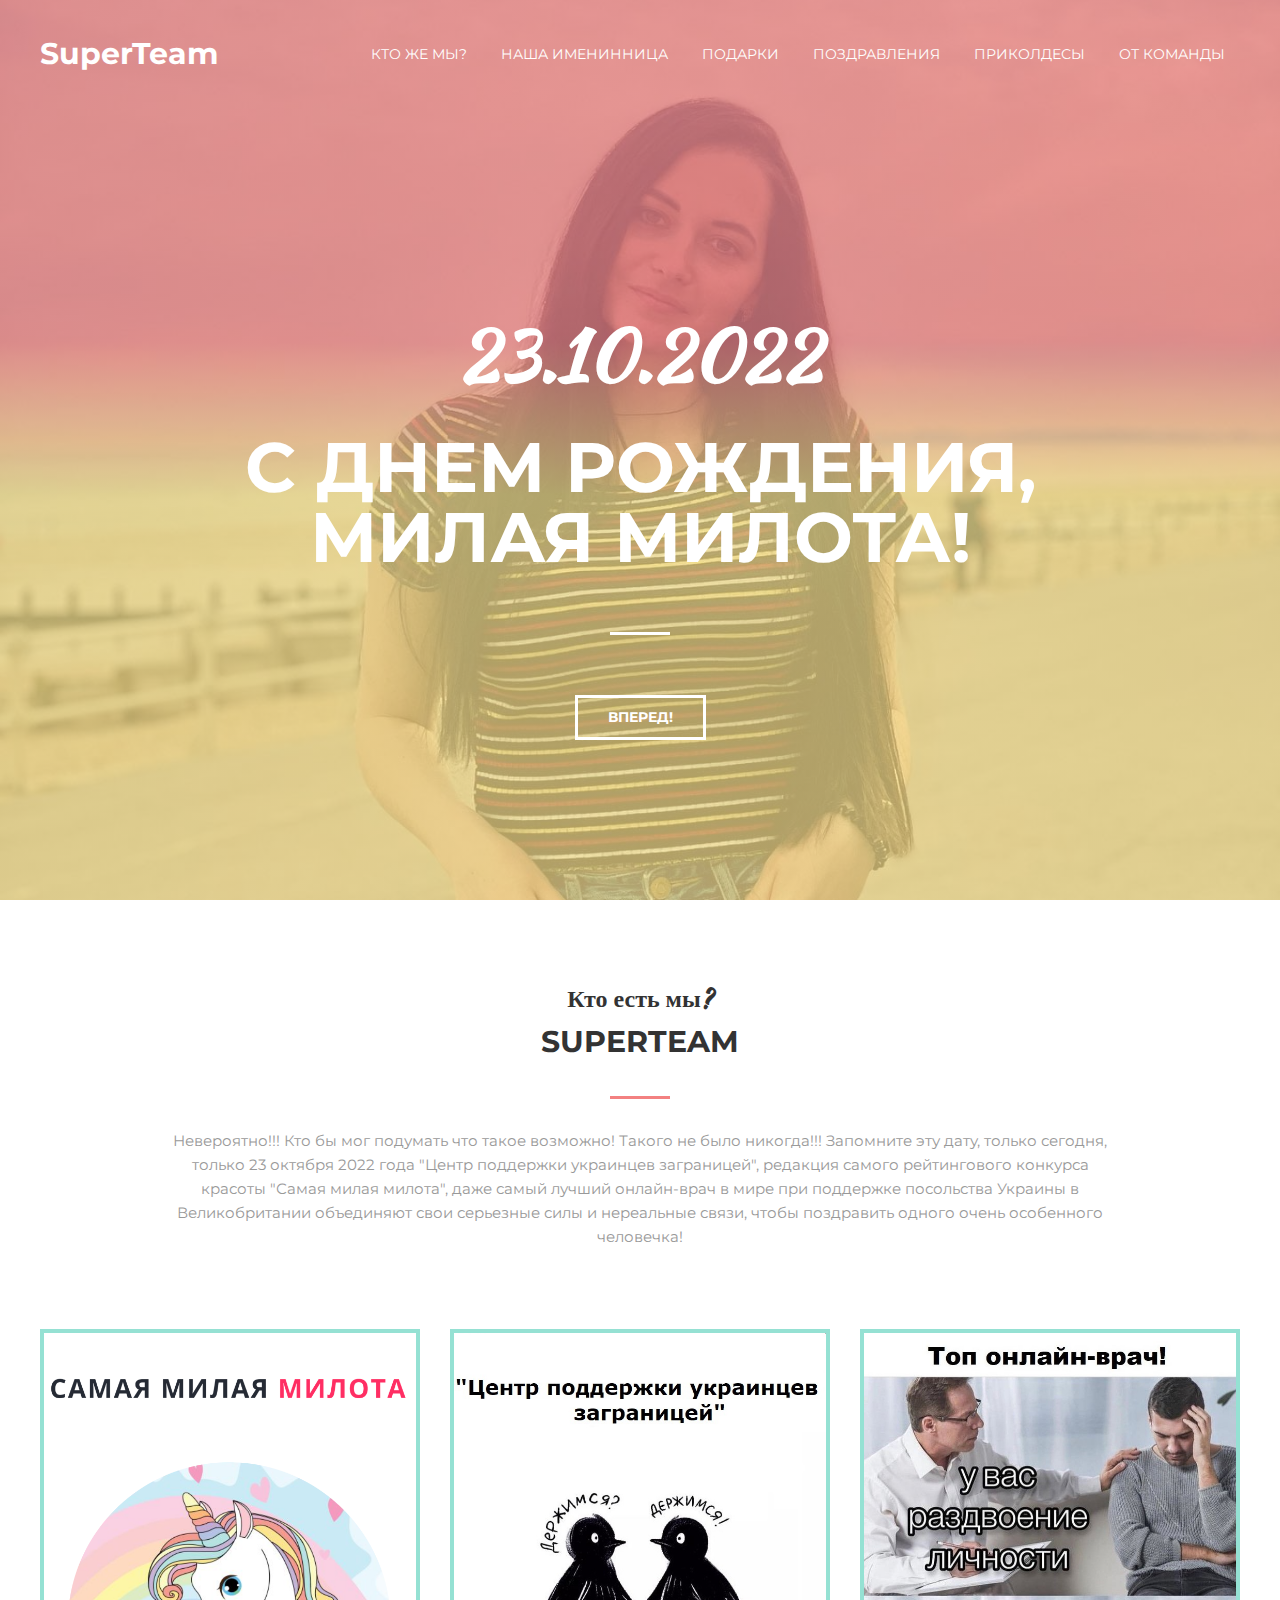
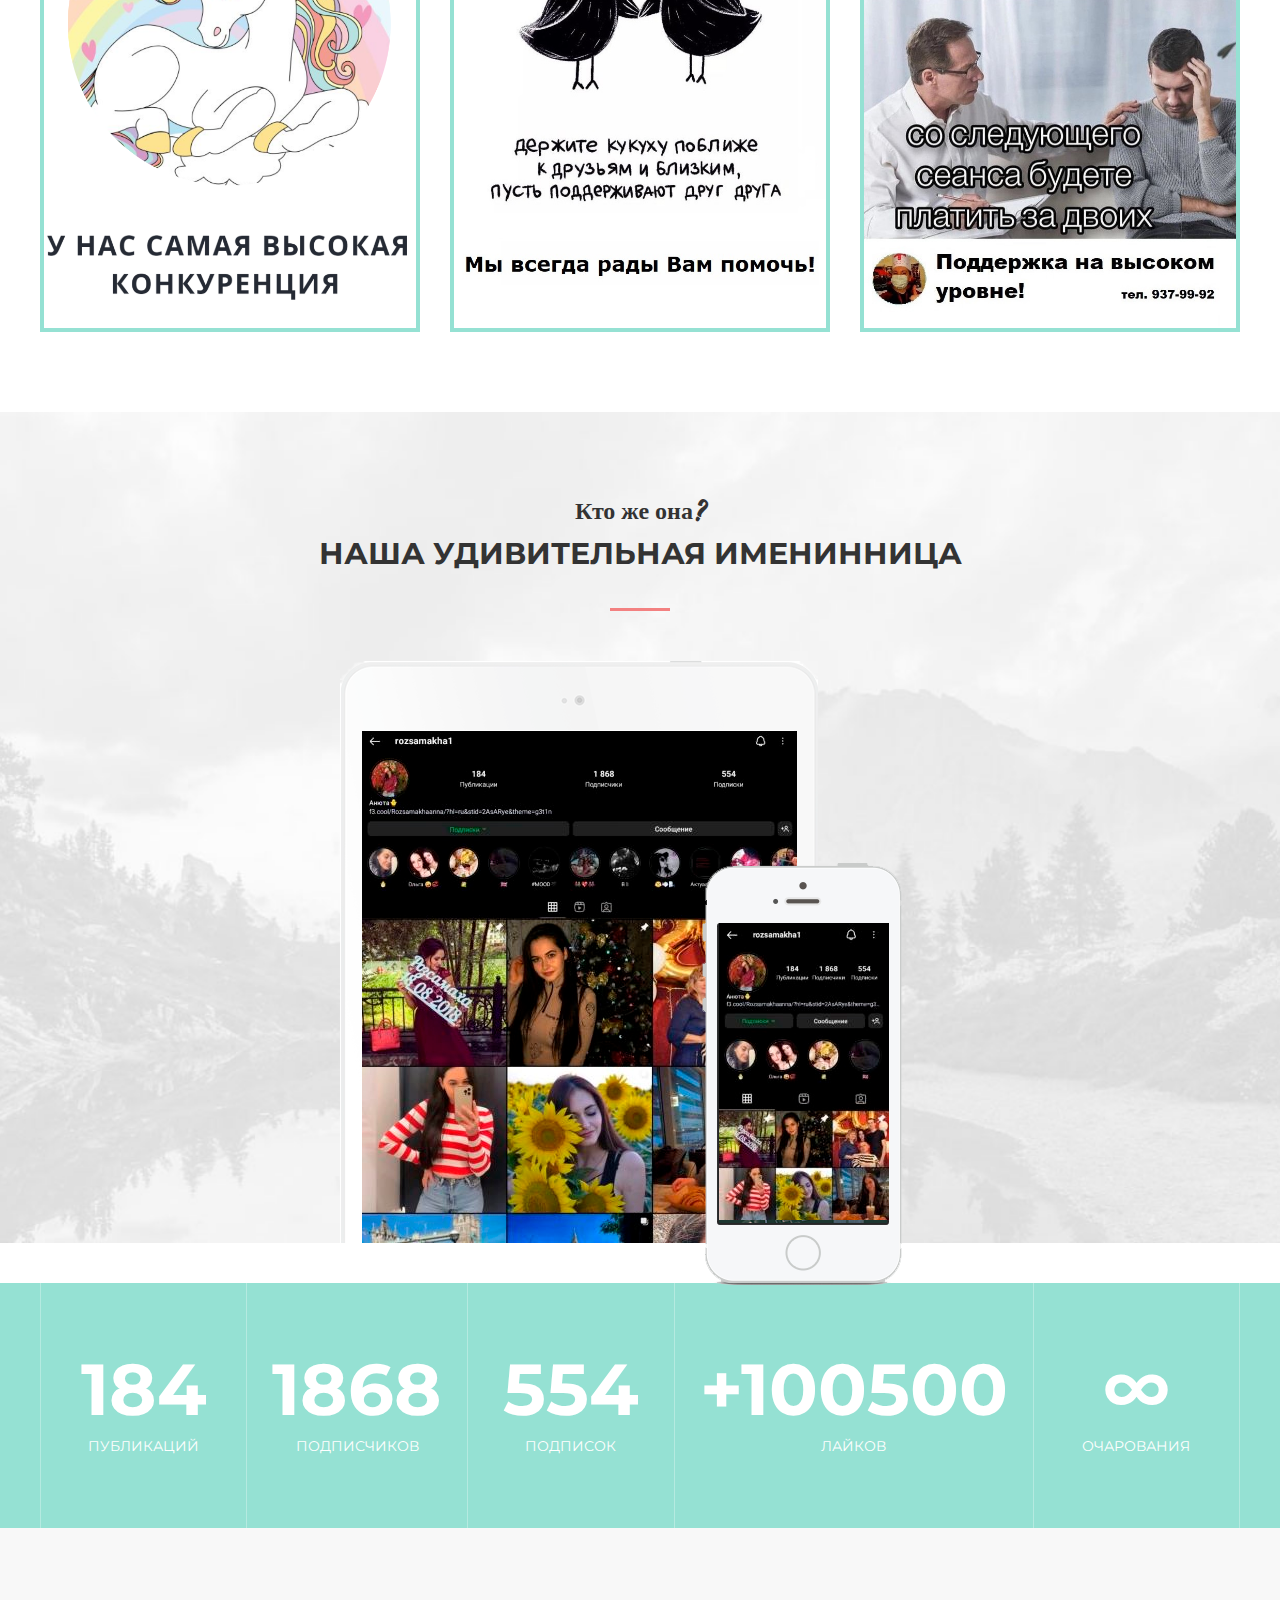
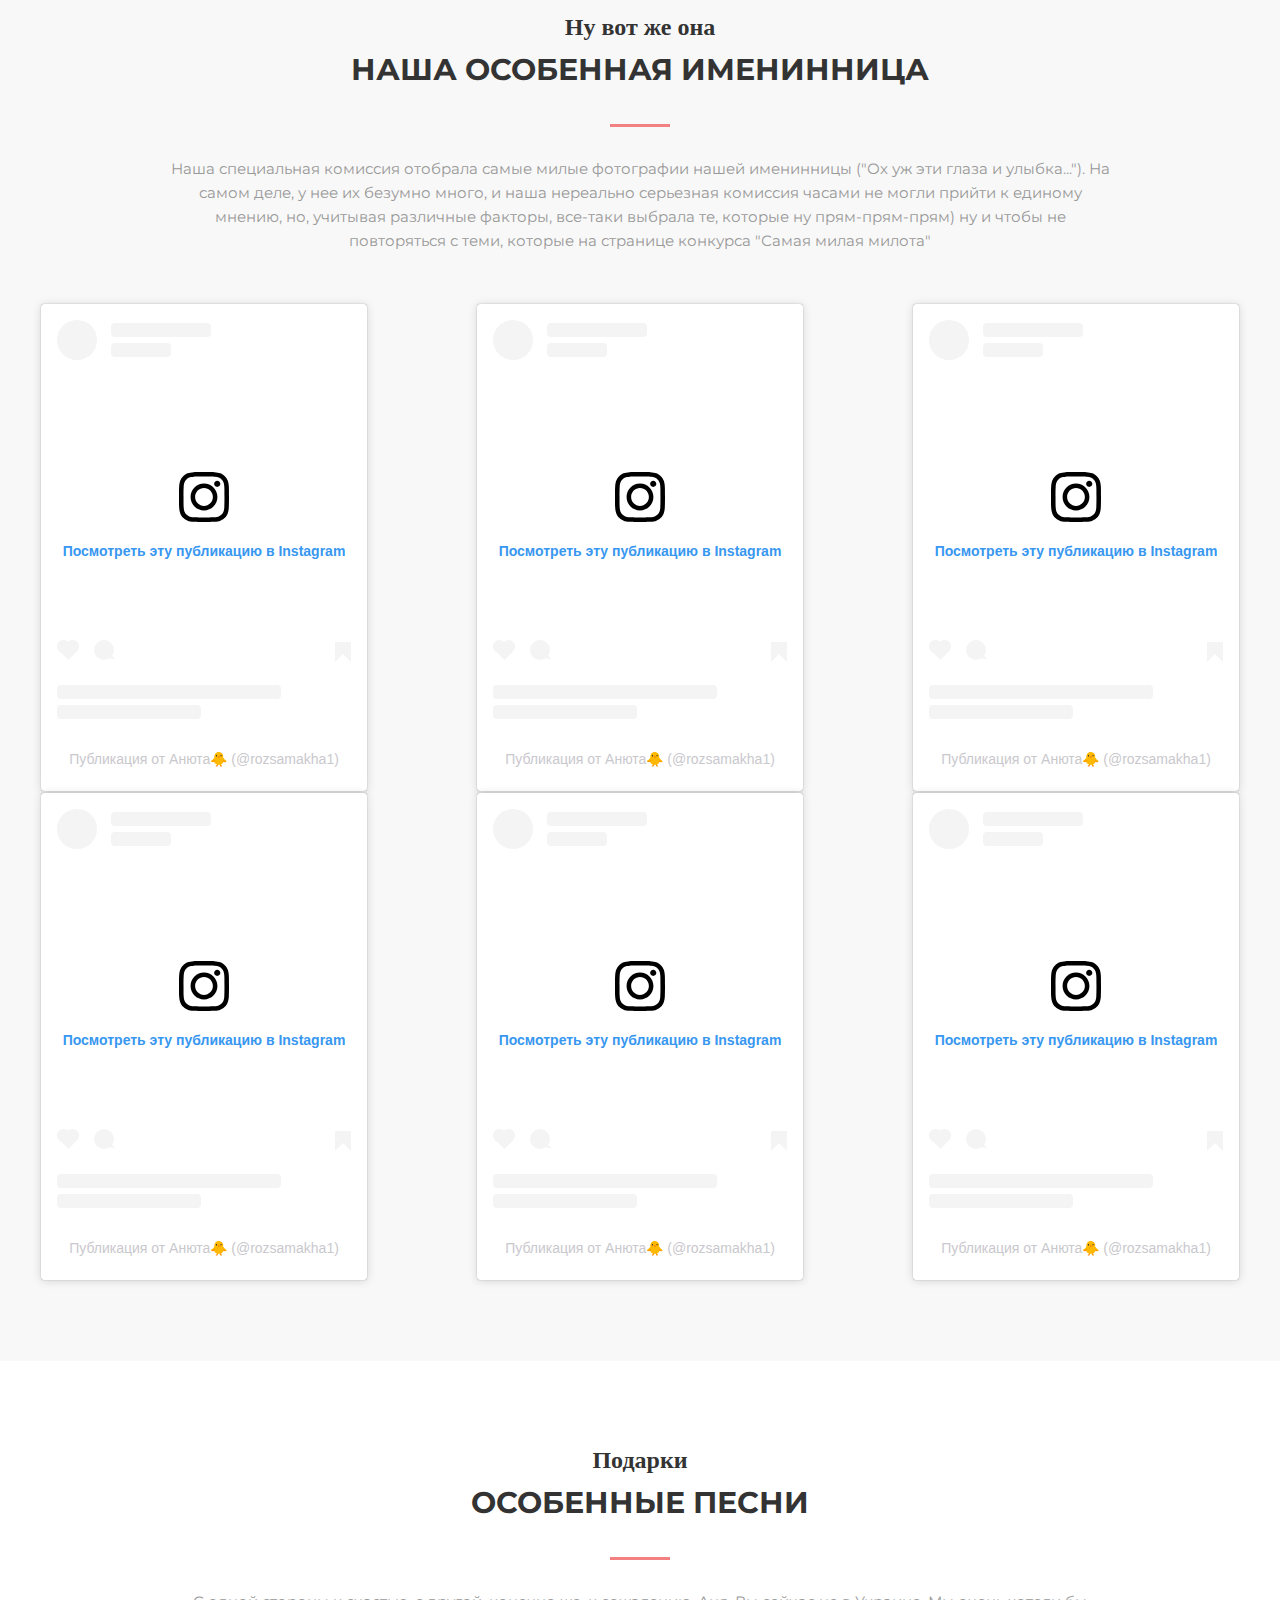
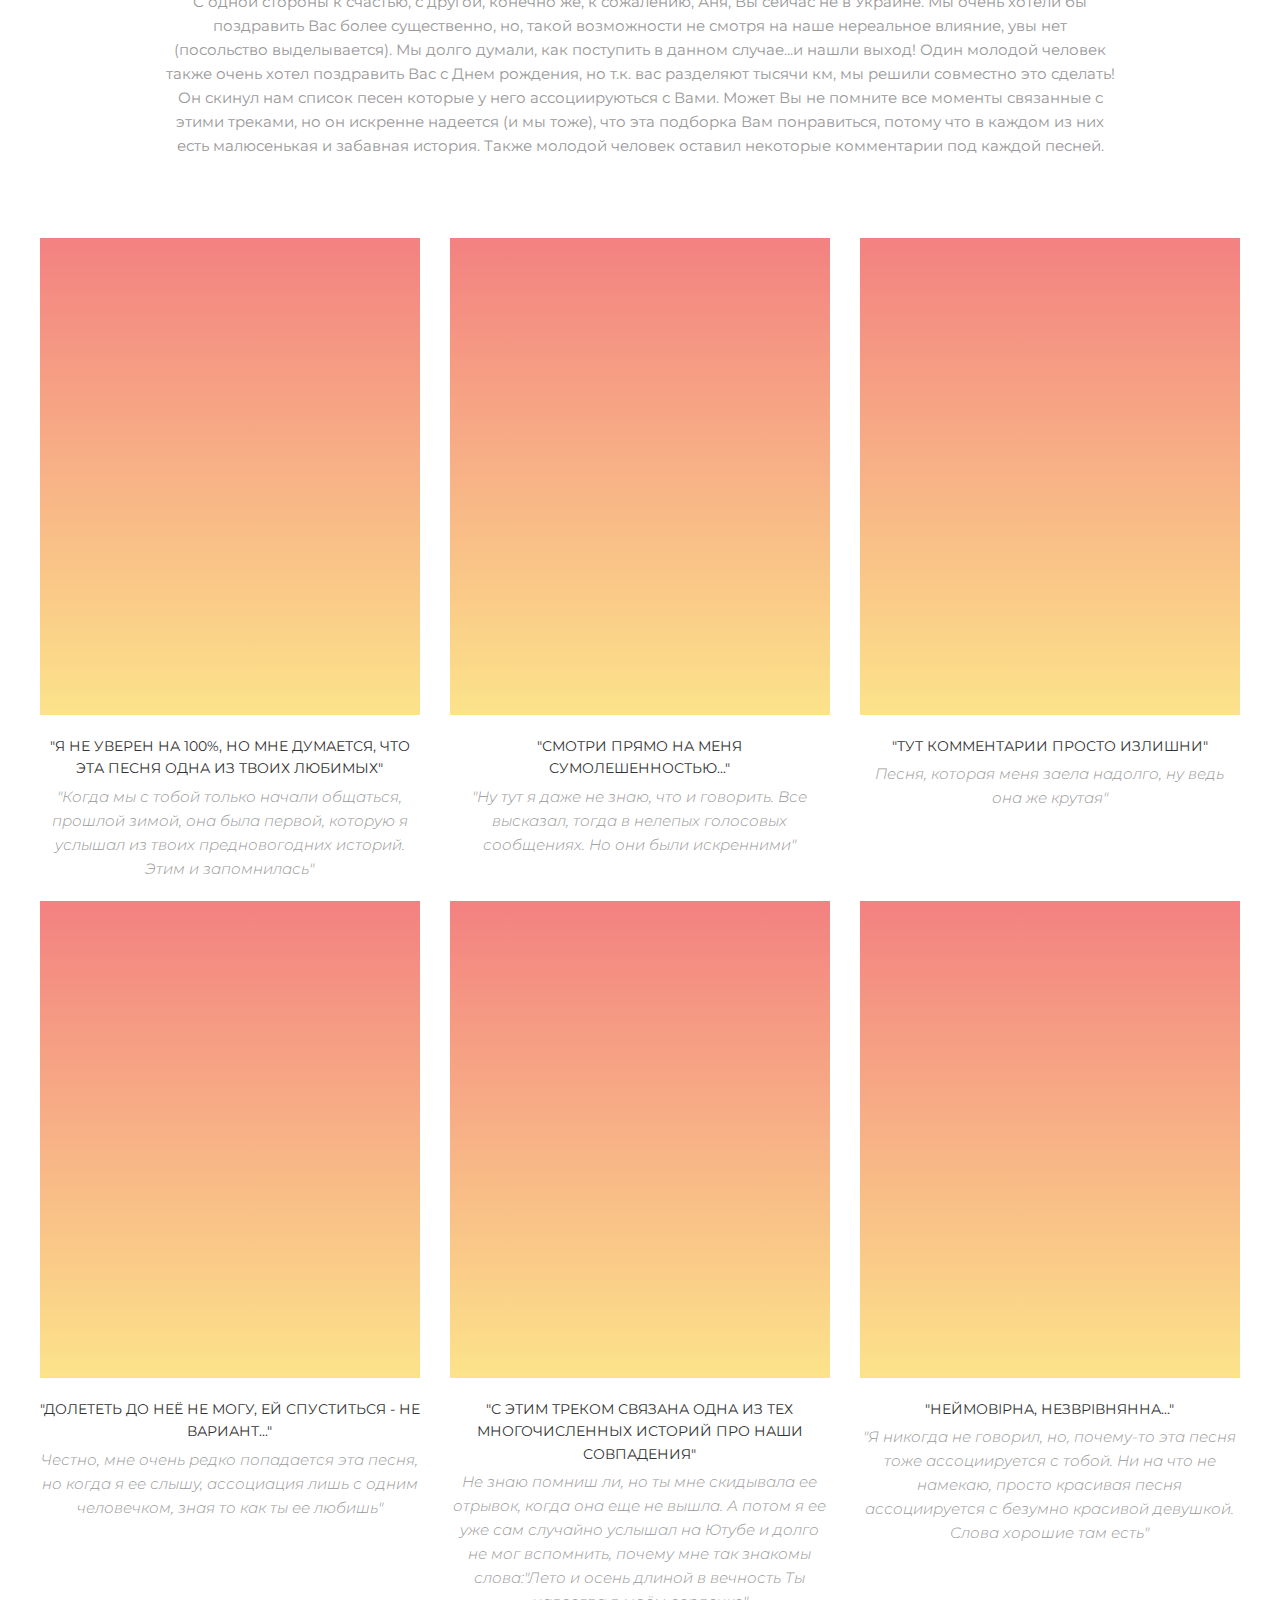
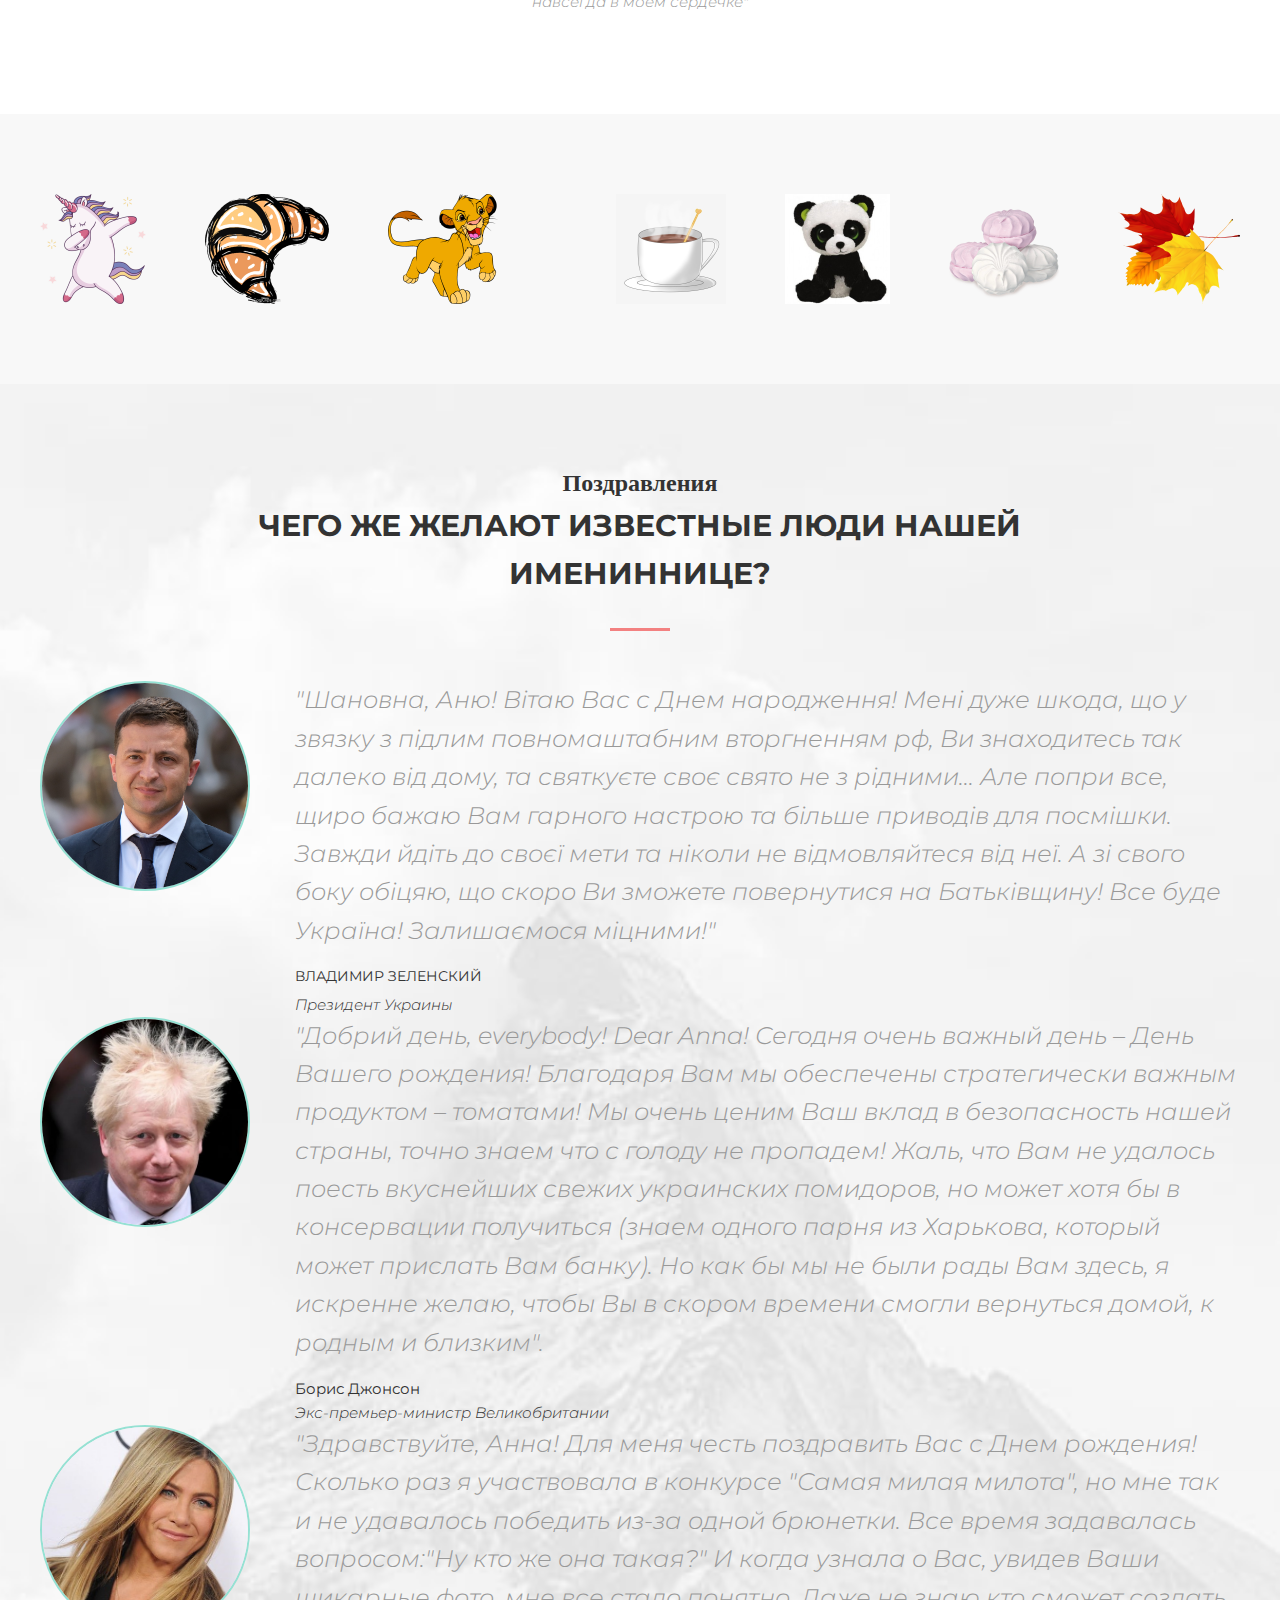
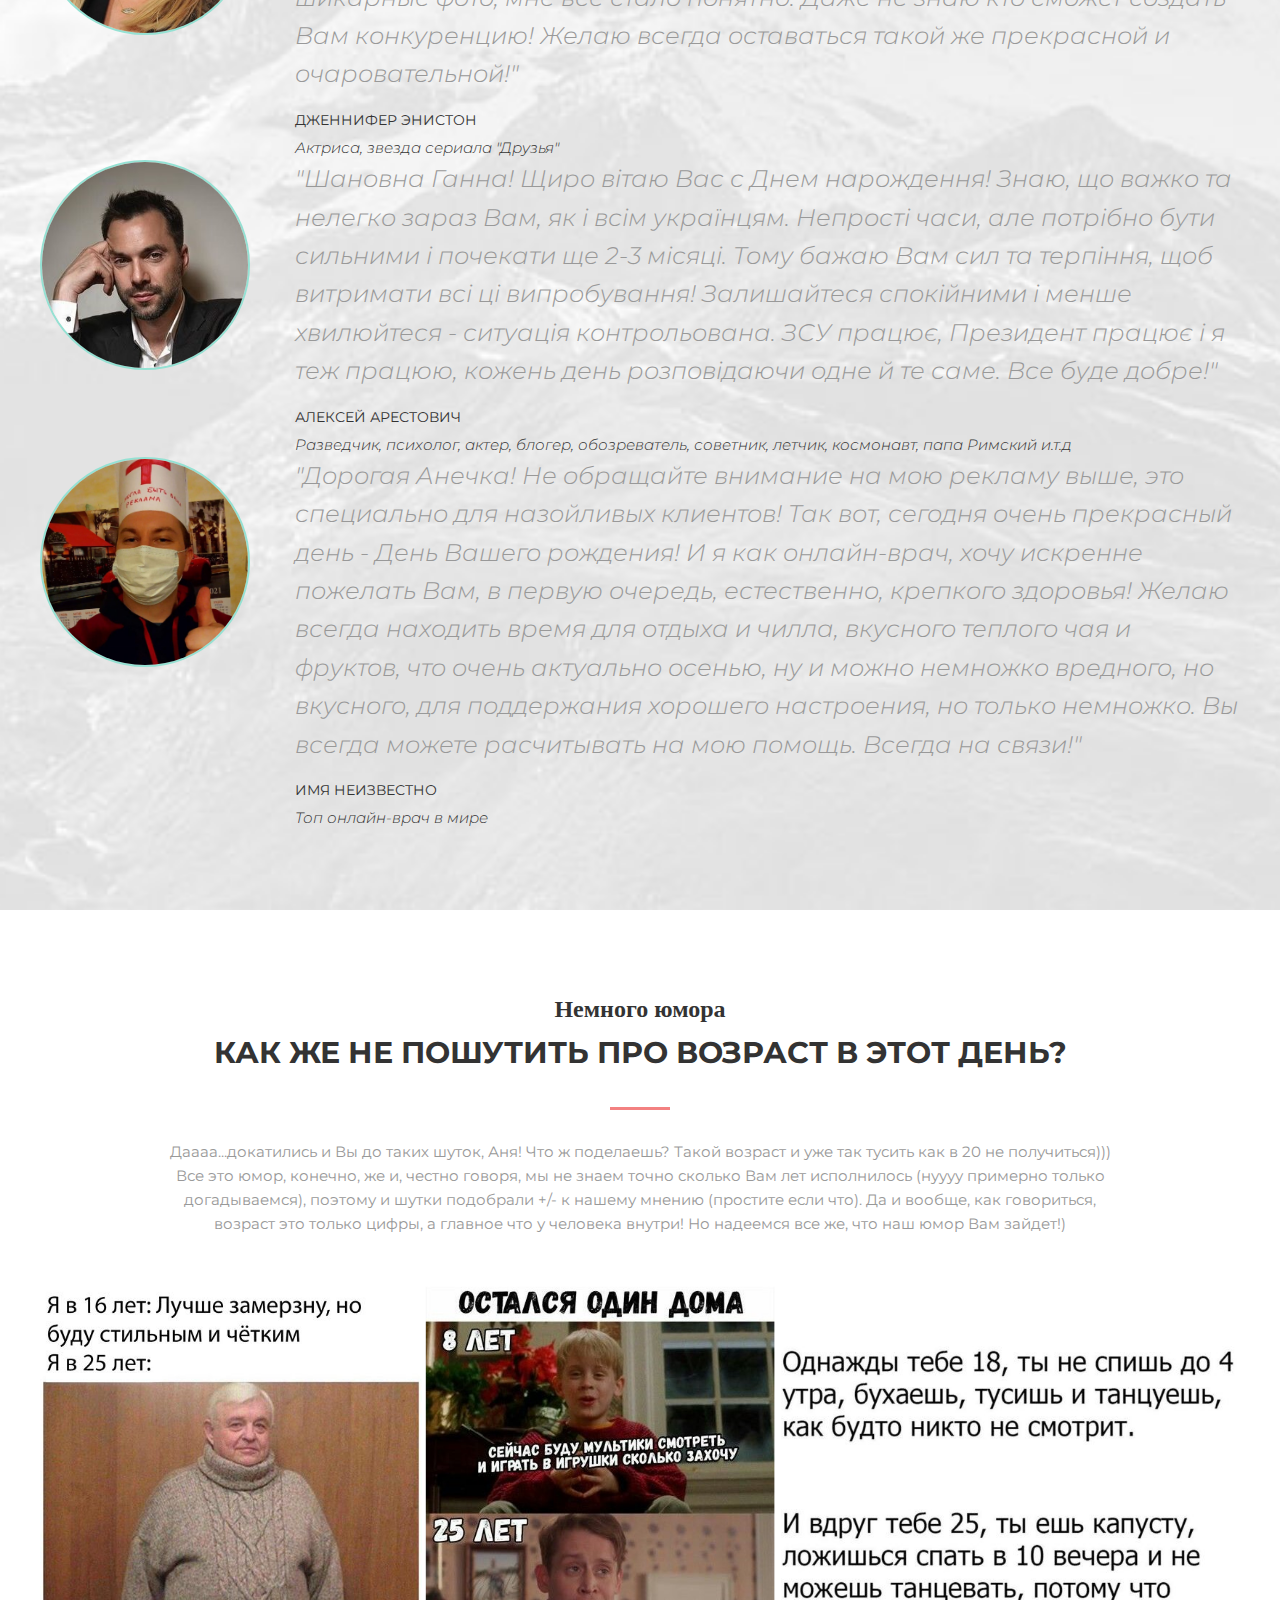
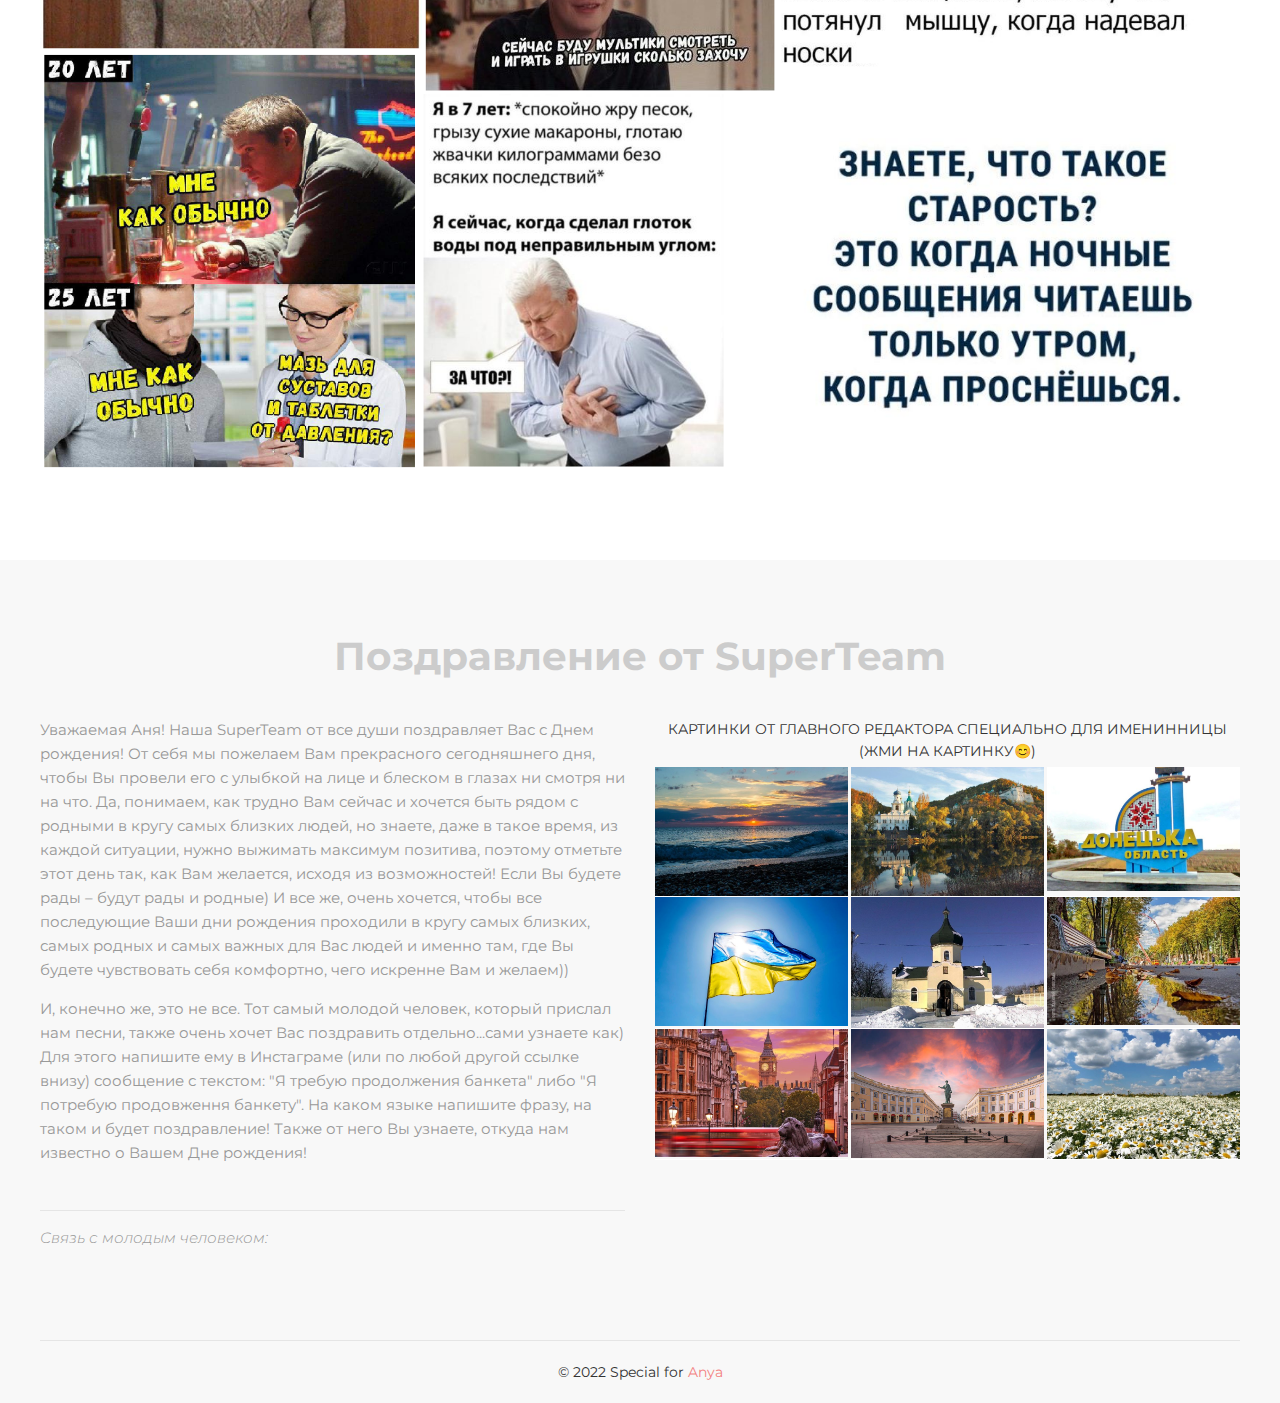
==== commit b79d342d: "master" ====
--- a/SuperTeam/index.html
+++ b/SuperTeam/index.html
@@ -180,7 +180,7 @@
                 <div class="card__item">
                     <div class="card__inner">
                         <div class="card__img">
-                            <iframe width="380" height="470" src="https://www.youtube.com/embed/vYnisdEaPYU" title="YouTube video player" frameborder="0" allow="accelerometer; autoplay; clipboard-write; encrypted-media; gyroscope; picture-in-picture" allowfullscreen></iframe>
+                            <iframe class="card__video"width="380" height="470" src="https://www.youtube.com/embed/vYnisdEaPYU" title="YouTube video player" frameborder="0" allow="accelerometer; autoplay; clipboard-write; encrypted-media; gyroscope; picture-in-picture" allowfullscreen></iframe>
                         </div>
                     </div>
                     <div class="card__info">
@@ -192,7 +192,7 @@
                 <div class="card__item">
                     <div class="card__inner">
                         <div class="card__img">
-                            <iframe width="380" height="470" src="https://www.youtube.com/embed/V75bvrzsTv8" title="YouTube video player" frameborder="0" allow="accelerometer; autoplay; clipboard-write; encrypted-media; gyroscope; picture-in-picture" allowfullscreen></iframe>
+                            <iframe class="card__video"width="380" height="470" src="https://www.youtube.com/embed/V75bvrzsTv8" title="YouTube video player" frameborder="0" allow="accelerometer; autoplay; clipboard-write; encrypted-media; gyroscope; picture-in-picture" allowfullscreen></iframe>
                         </div>
                     </div>
                     <div class="card__info">
@@ -206,7 +206,7 @@
                 <div class="card__item">
                     <div class="card__inner">
                         <div class="card__img">
-                            <iframe width="380" height="470" src="https://www.youtube.com/embed/b_wcdY1uOEo" title="YouTube video player" frameborder="0" allow="accelerometer; autoplay; clipboard-write; encrypted-media; gyroscope; picture-in-picture" allowfullscreen></iframe>
+                            <iframe class="card__video"width="380" height="470" src="https://www.youtube.com/embed/b_wcdY1uOEo" title="YouTube video player" frameborder="0" allow="accelerometer; autoplay; clipboard-write; encrypted-media; gyroscope; picture-in-picture" allowfullscreen></iframe>
                         </div>
                     </div>
                     <div class="card__info">
@@ -217,7 +217,7 @@
                 <div class="card__item">
                     <div class="card__inner">
                         <div class="card__img">
-                            <iframe width="380" height="470"  src="https://www.youtube.com/embed/If5SQ1hm7lE" title="YouTube video player" frameborder="0" allow="accelerometer; autoplay; clipboard-write; encrypted-media; gyroscope; picture-in-picture" allowfullscreen></iframe>
+                            <iframe class="card__video"width="380" height="470"  src="https://www.youtube.com/embed/If5SQ1hm7lE" title="YouTube video player" frameborder="0" allow="accelerometer; autoplay; clipboard-write; encrypted-media; gyroscope; picture-in-picture" allowfullscreen></iframe>
                         </div>
                     </div>
                     <div class="card__info">
@@ -228,7 +228,7 @@
                 <div class="card__item">
                     <div class="card__inner">
                         <div class="card__img">
-                            <iframe width="380" height="470" src="https://www.youtube.com/embed/EEghcG2Z3mM" title="YouTube video player" frameborder="0" allow="accelerometer; autoplay; clipboard-write; encrypted-media; gyroscope; picture-in-picture" allowfullscreen></iframe>
+                            <iframe class="card__video"width="380" height="470" src="https://www.youtube.com/embed/EEghcG2Z3mM" title="YouTube video player" frameborder="0" allow="accelerometer; autoplay; clipboard-write; encrypted-media; gyroscope; picture-in-picture" allowfullscreen></iframe>
                         </div>
                     </div>
                     <div class="card__info">
@@ -239,7 +239,7 @@
                 <div class="card__item">
                     <div class="card__inner">
                         <div class="card__img">
-                            <iframe width="380" height="470" src="https://www.youtube.com/embed/7FUqyFOxTEI" title="YouTube video player" frameborder="0" allow="accelerometer; autoplay; clipboard-write; encrypted-media; gyroscope; picture-in-picture" allowfullscreen></iframe>
+                            <iframe class="card__video"width="380" height="470" src="https://www.youtube.com/embed/7FUqyFOxTEI" title="YouTube video player" frameborder="0" allow="accelerometer; autoplay; clipboard-write; encrypted-media; gyroscope; picture-in-picture" allowfullscreen></iframe>
                         </div>
                     </div>
                     <div class="card__info">
@@ -283,30 +283,6 @@
         </div>
     </div>
 
-    <!-- Reviews 2 -->
-    <!-- <div class="section">
-        <div class="container">
-            <div class="reviews">
-                <div data-slider>
-                    <div>
-                        <div class="reviews__item">
-                            <img class="reviews__photo" src="assets/images/avatar.png" alt="">
-                            <div class="reviews__text">“Lorem ipsum dolor sit amet, consectetur adipiscing elit, sed do eiusmod tempor incididunt ut labore et dolore magna aliqua. Ut enim ad minim veniam, quis nostrud exercitation.”</div>
-                            <div class="reviews__author">Jon Doe</div>
-                        </div>
-                    </div>
-
-                    <div>
-                        <div class="reviews__item">
-                            <img class="reviews__photo" src="assets/images/avatar.png" alt="">
-                            <div class="reviews__text">“Lorem ipsum dolor sit amet, consectetur adipiscing elit, sed do eiusmod tempor incididunt ut labore et dolore magna aliqua. Ut enim ad minim veniam, quis nostrud exercitation.”</div>
-                            <div class="reviews__author">Jon Doe</div>
-                        </div>
-                    </div>
-                </div>
-            </div>
-        </div>
-    </div> -->
     <!-- Clients -->
     <section id="greeting"class="section  section--clients">
         <div class="container">
@@ -409,7 +385,7 @@
                         <div class="footer__social-header">
                         </div>
                         <div class="footer__social-content">
-                            Связь с тем самым молодым человеком:
+                            Связь с молодым человеком:
                             <a href="https://www.facebook.com/anton.polupan" target="_blank">
                                 <i class="fab fa-facebook"></i>
                             </a>
--- a/SuperTeam/assets/css/style.css
+++ b/SuperTeam/assets/css/style.css
@@ -1359,9 +1359,18 @@
         max-width: 410px;
         margin-bottom: 30px;
     }
+    .card__img {
+        width: max-content;
+        max-width: 410px;
+        margin-bottom: 30px;
+    }
 
     .card__item:last-child {
         margin-bottom: 0;
+    }
+    .card__video{
+        width: auto;
+        height: auto;
     }
 
 
@@ -1454,7 +1463,7 @@
         border-right: 1px solid white;
     }
     .instagram__info{
-        font-size: 30px;
+        font-size: 20px;
     }
     
 }
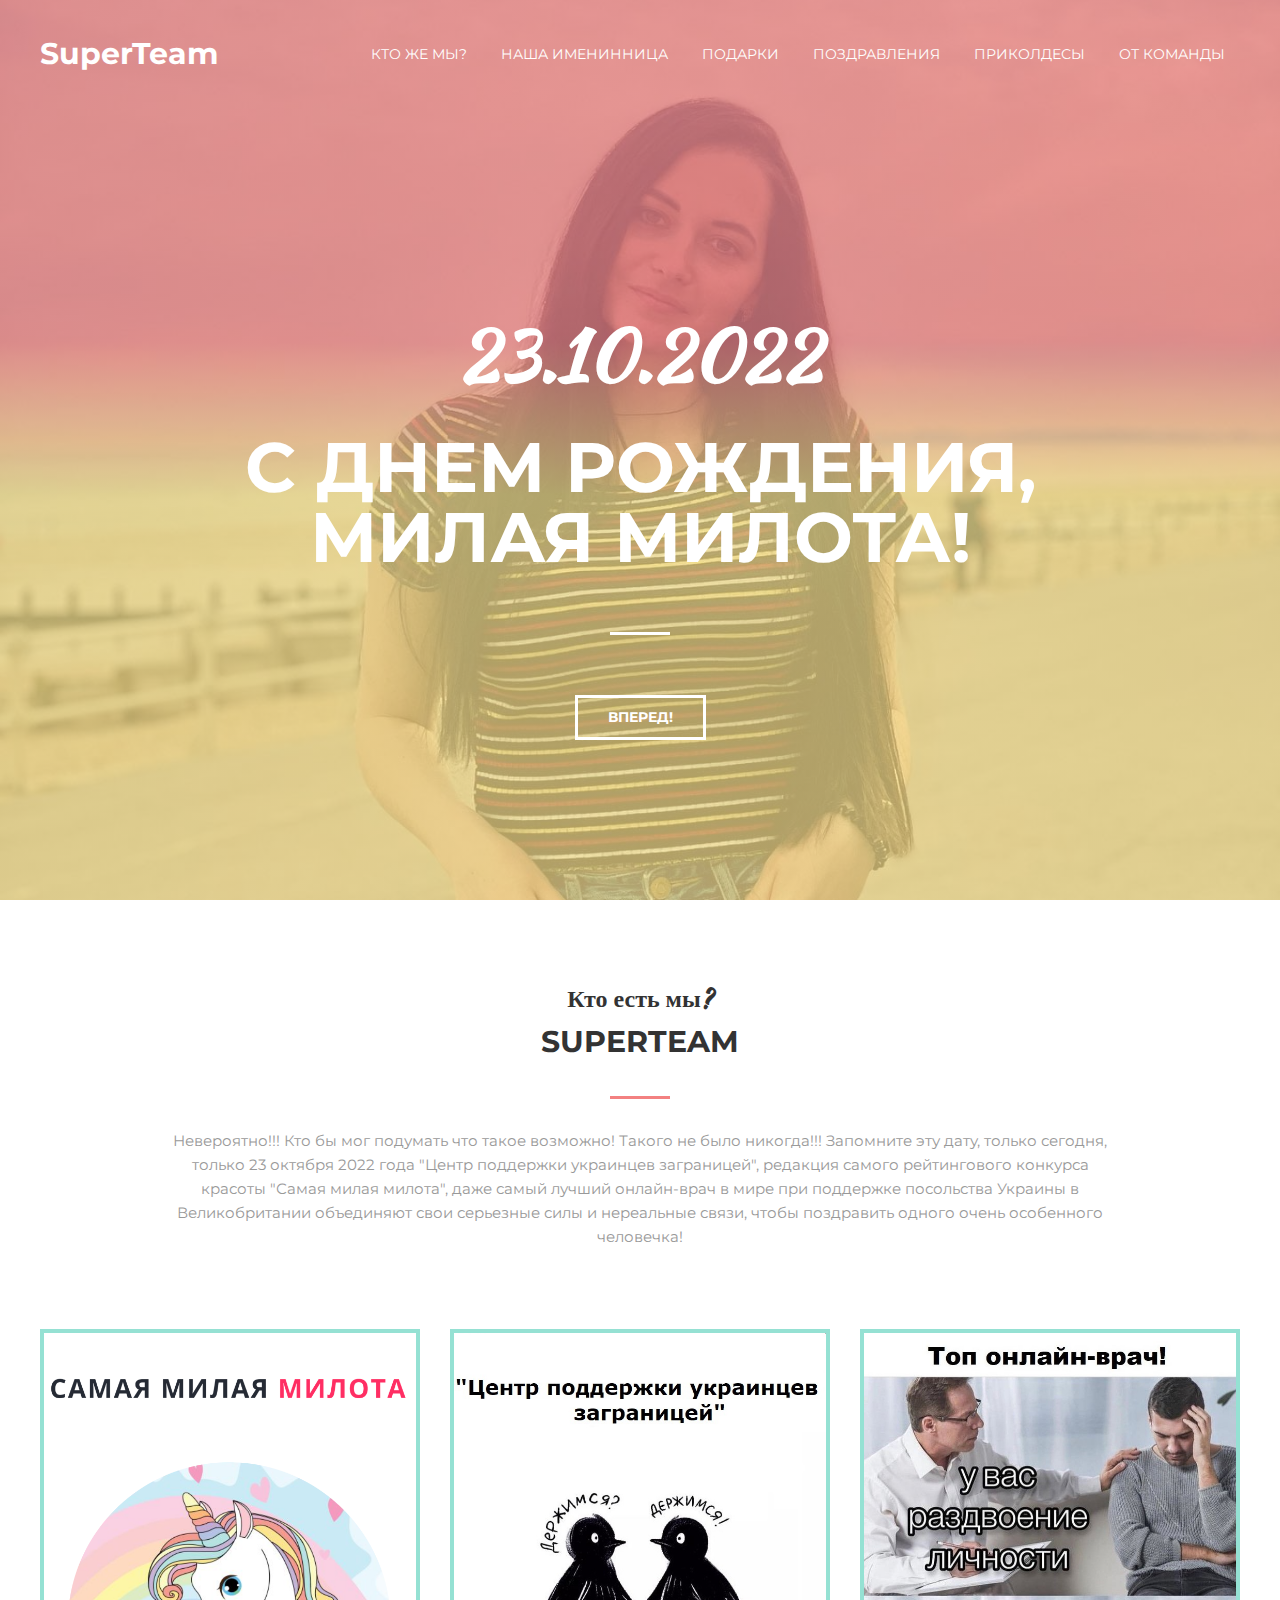
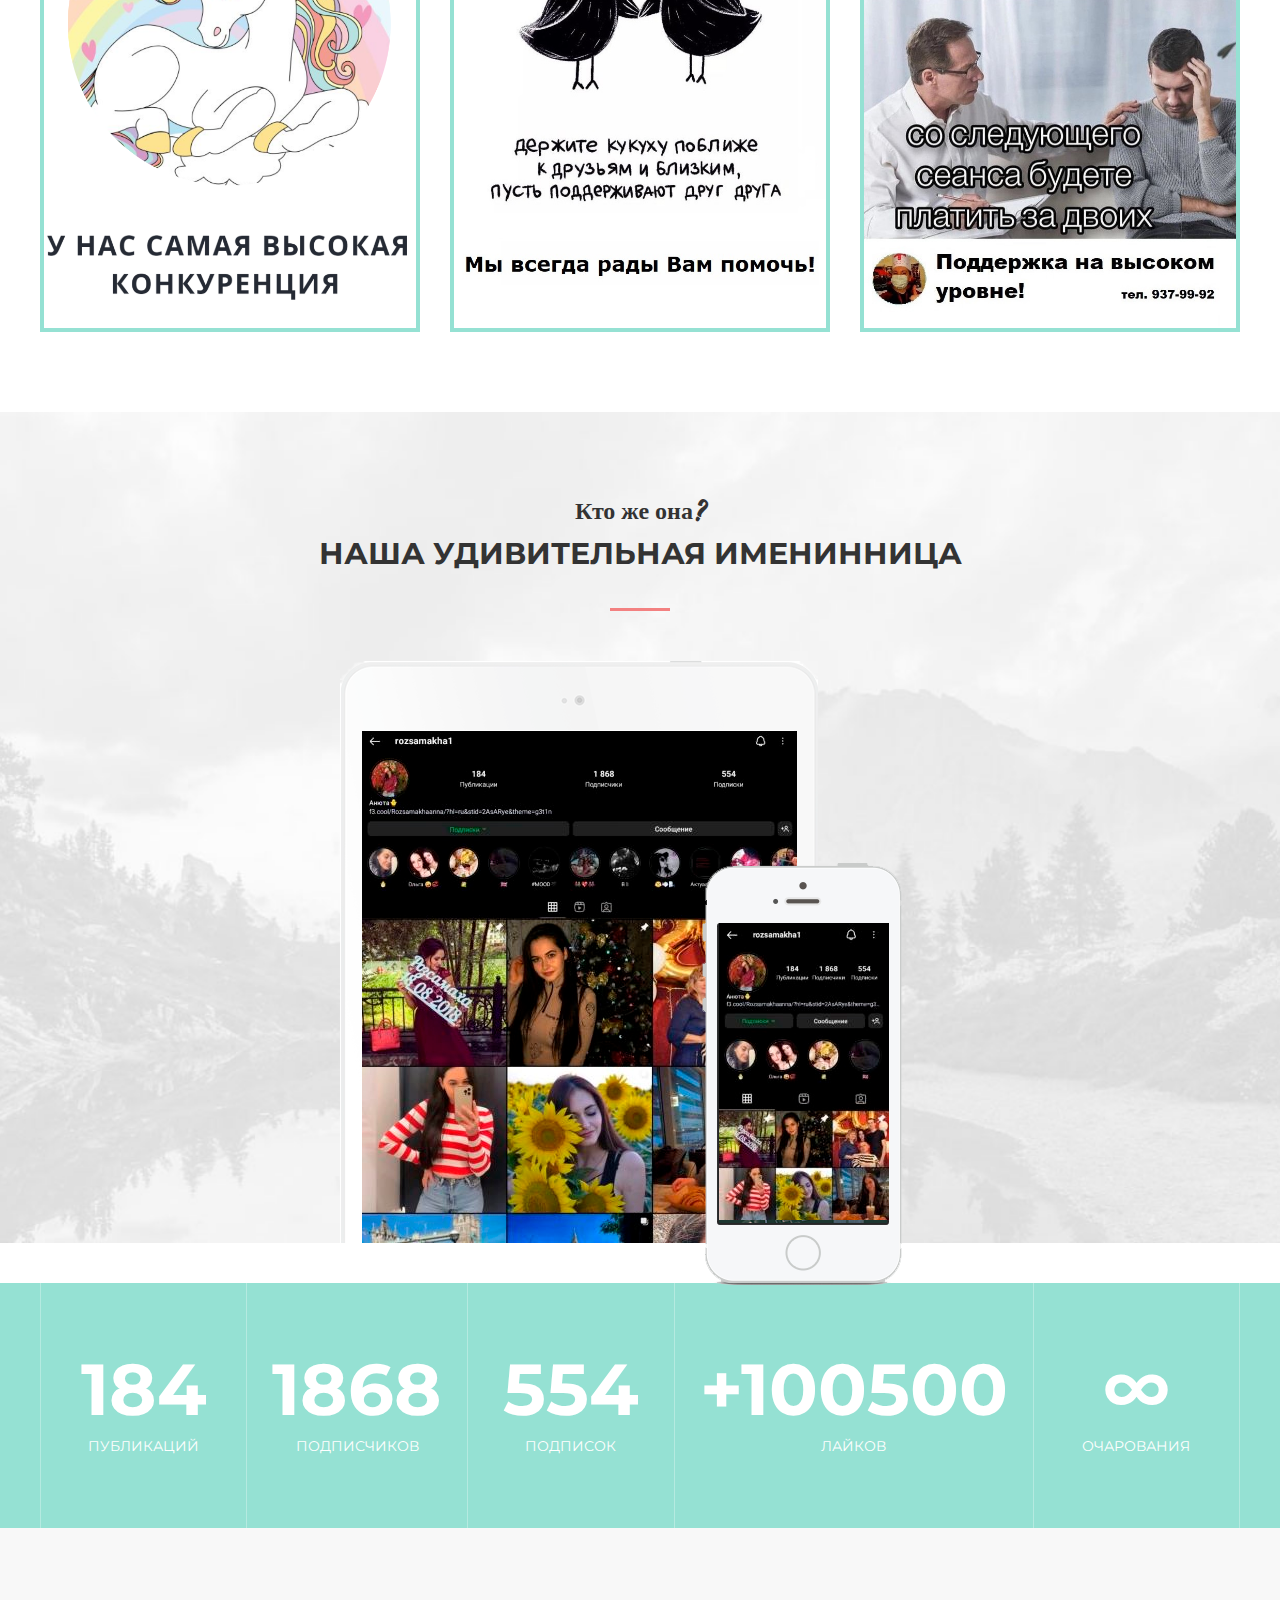
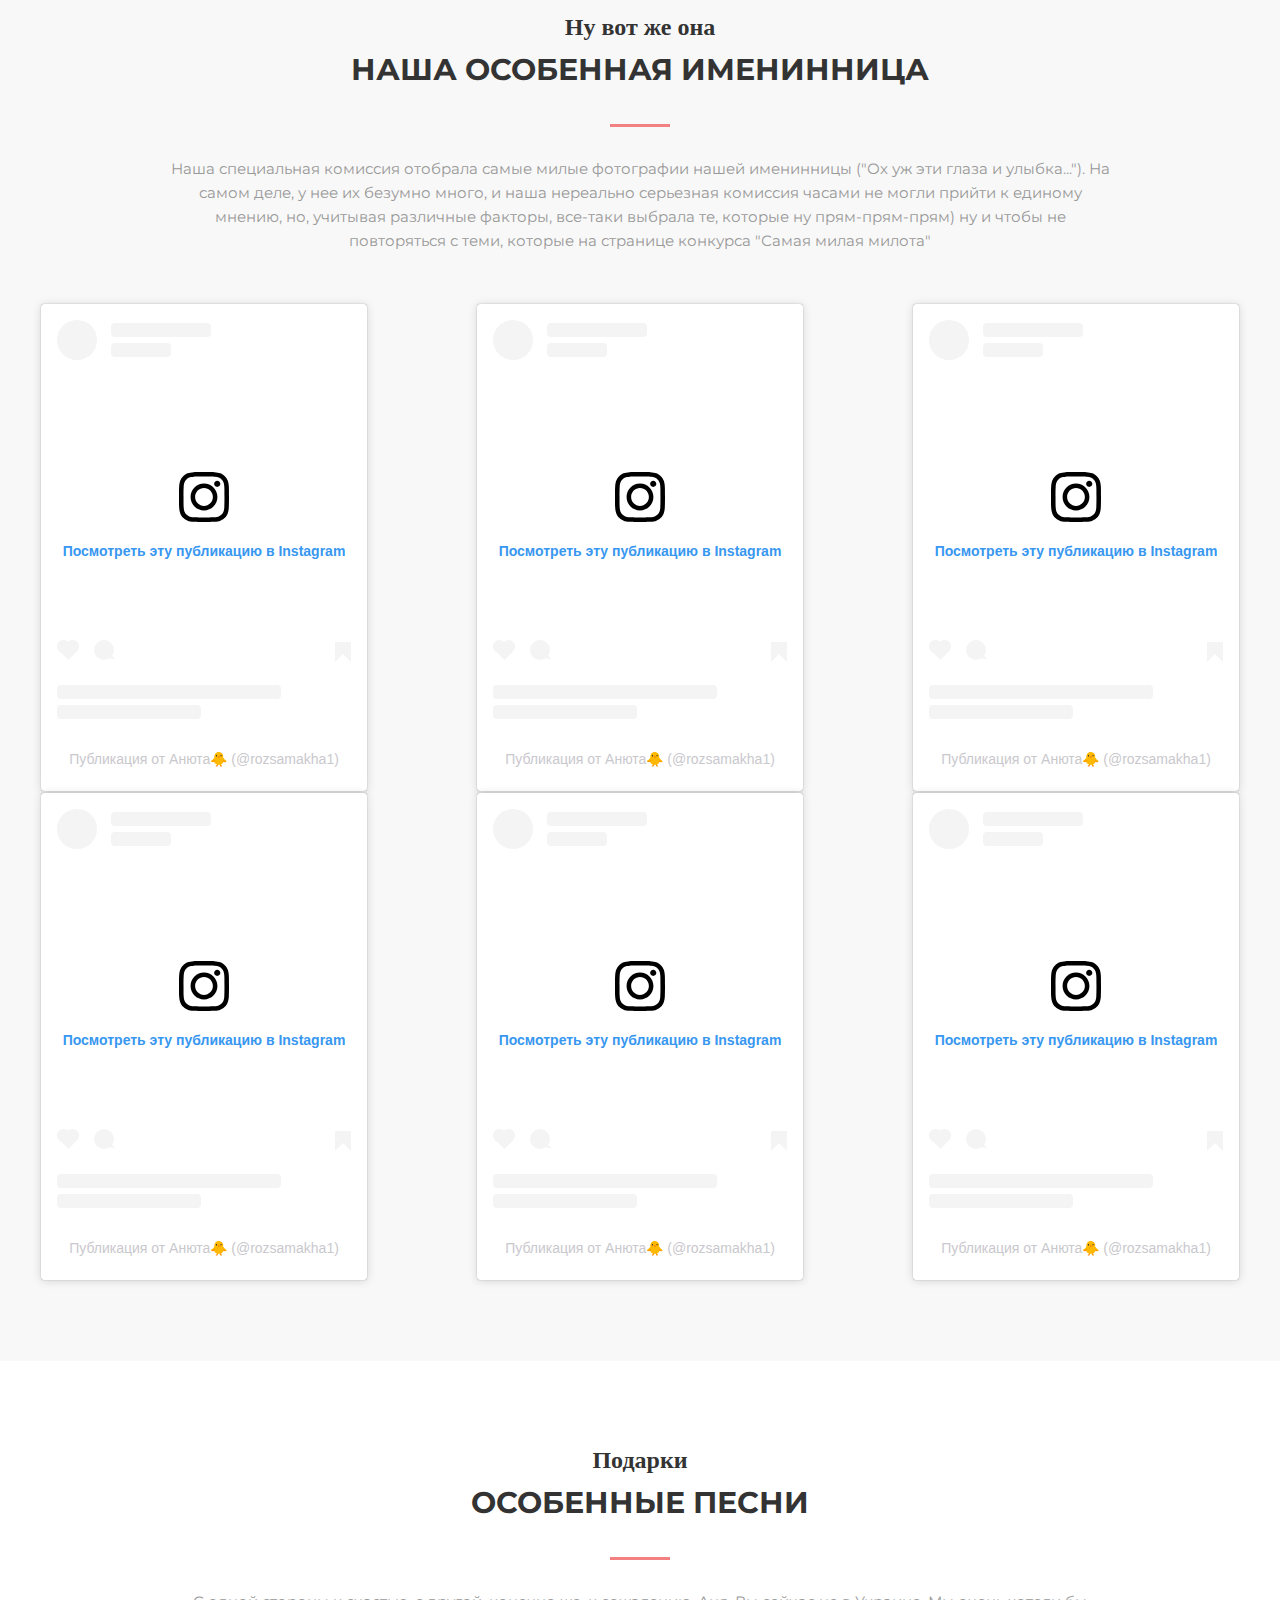
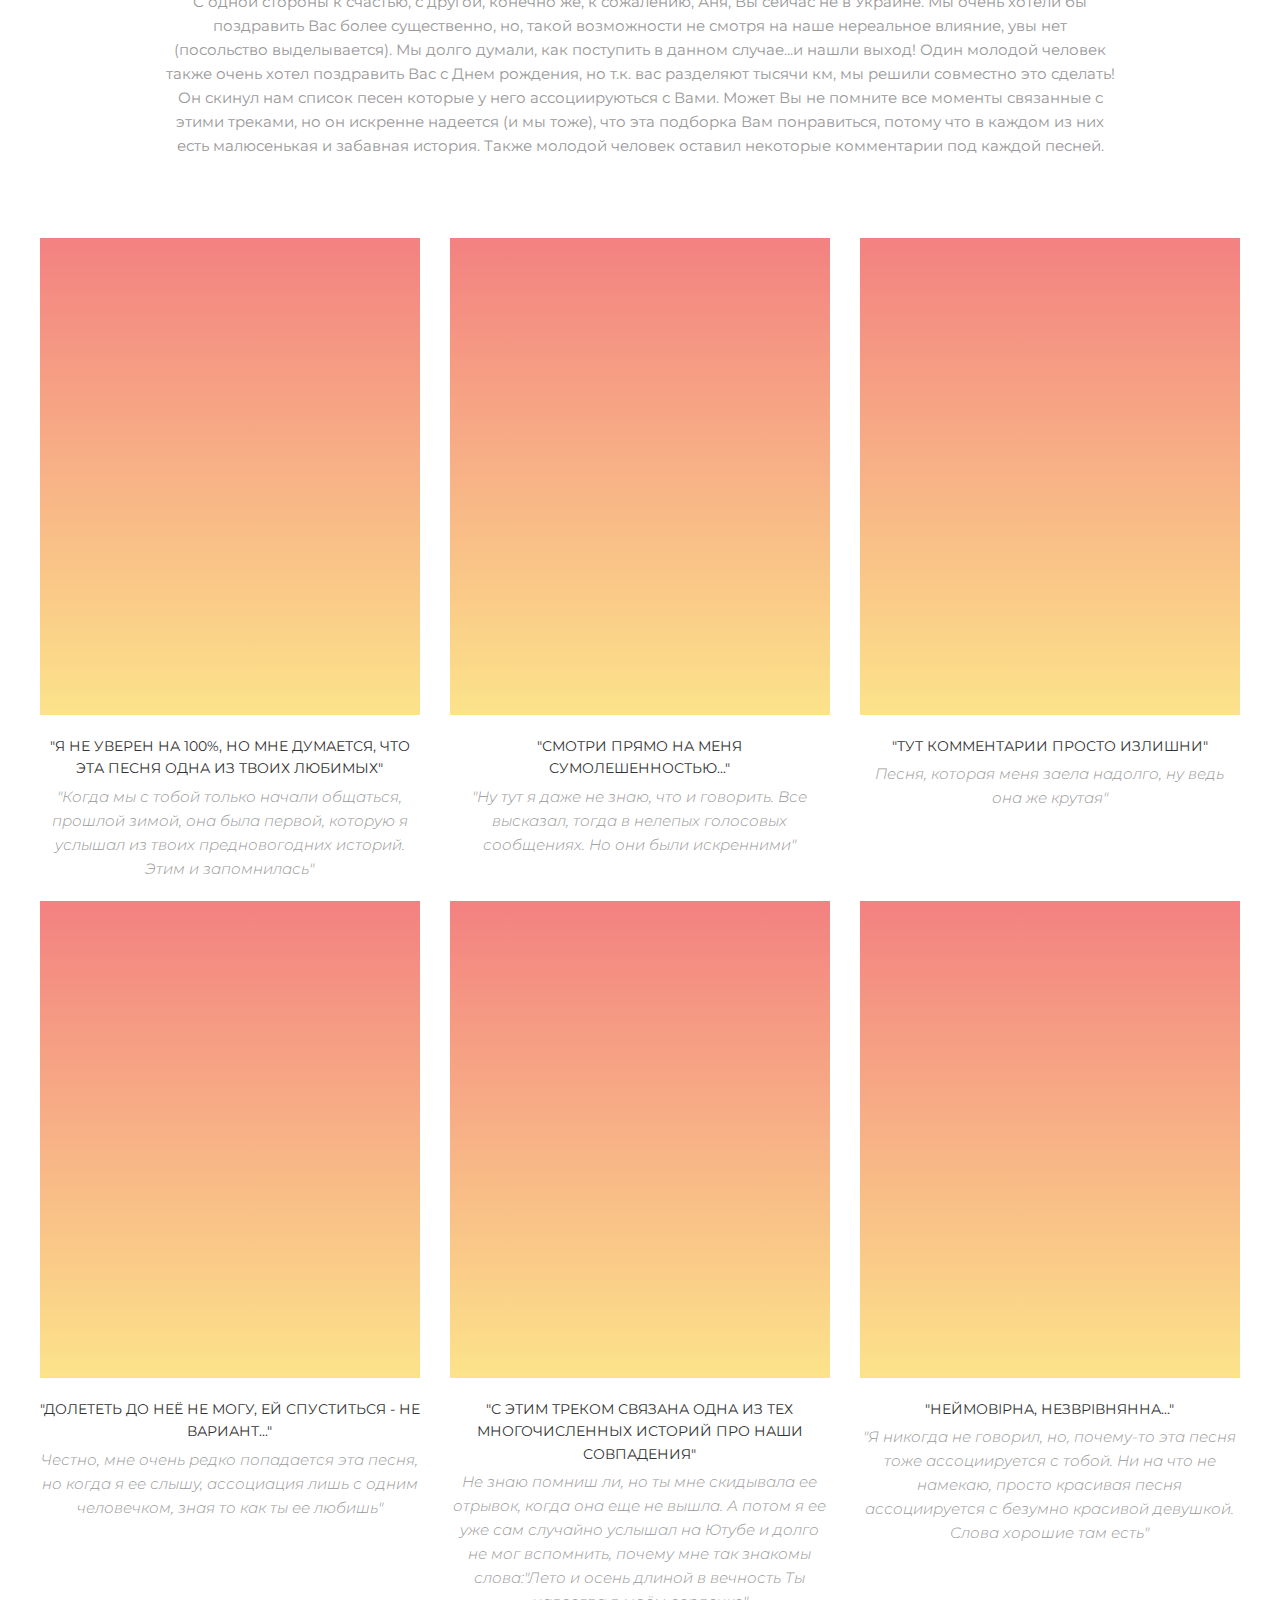
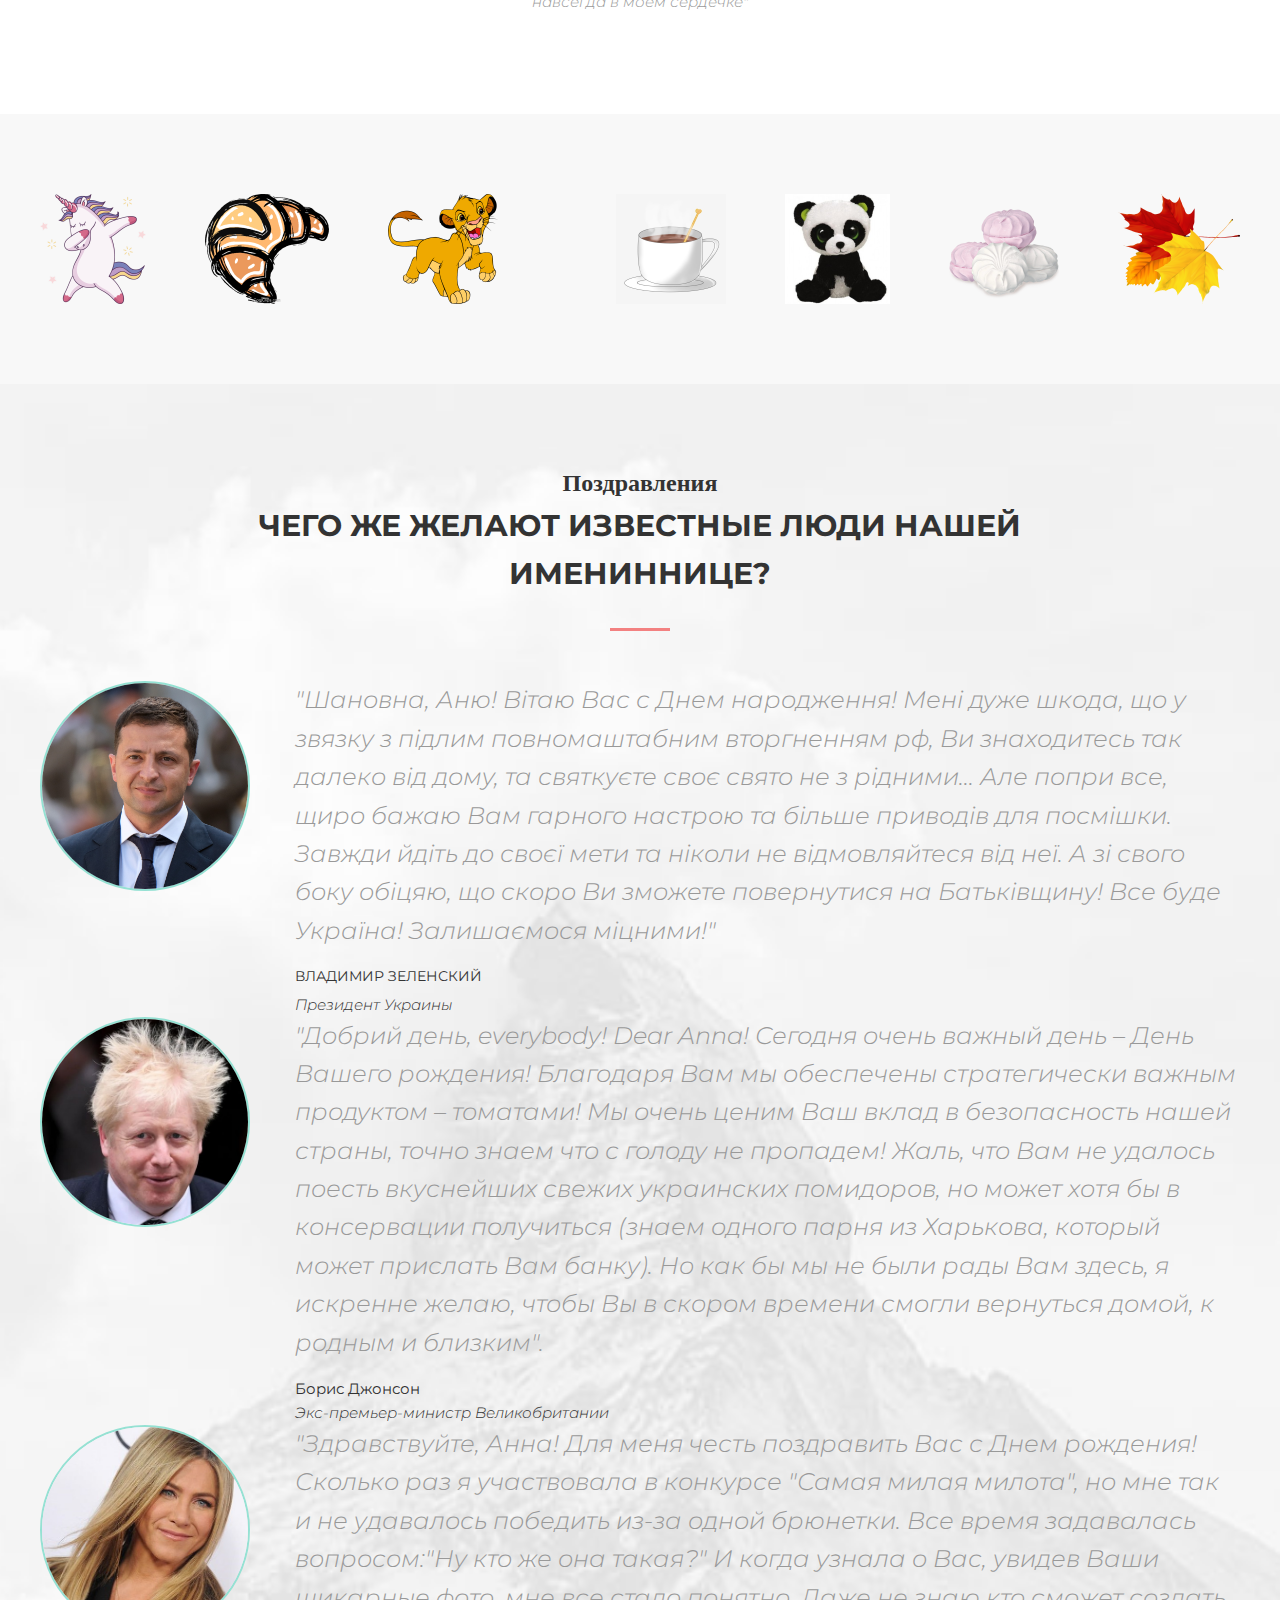
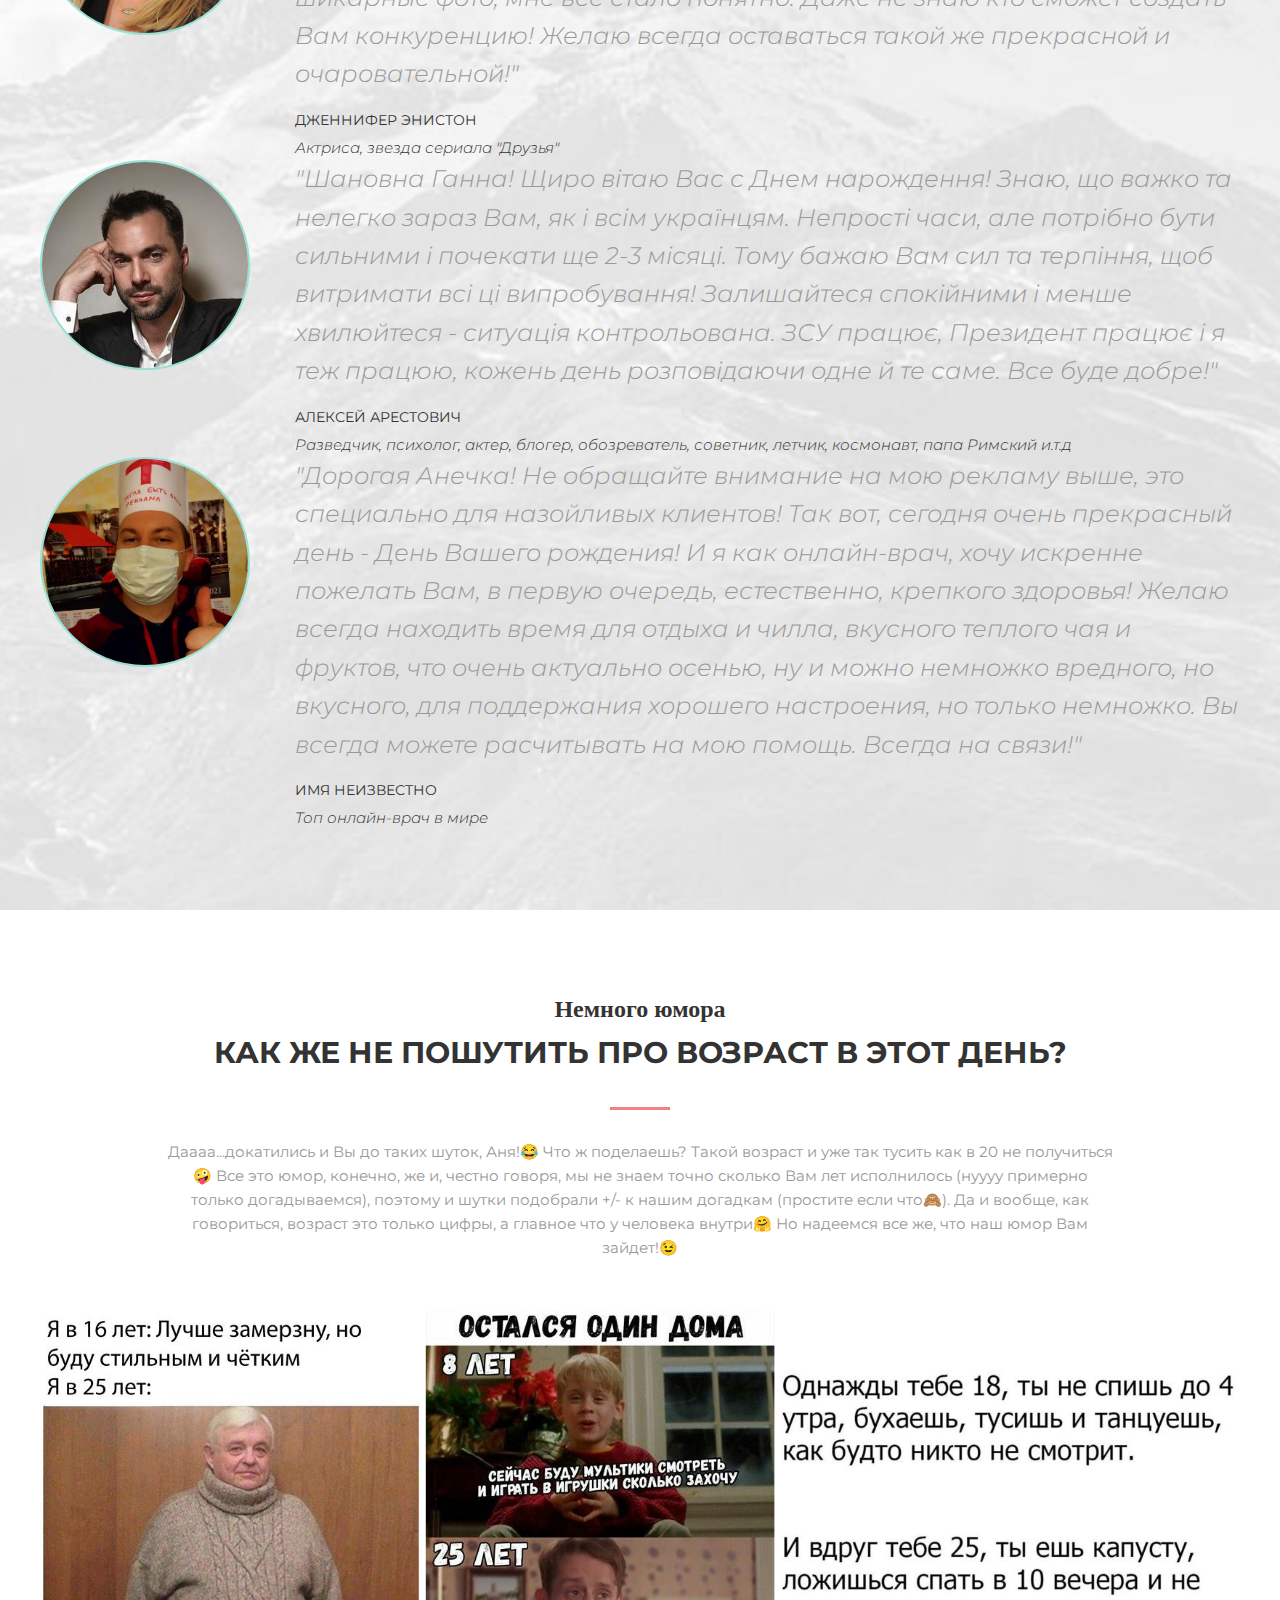
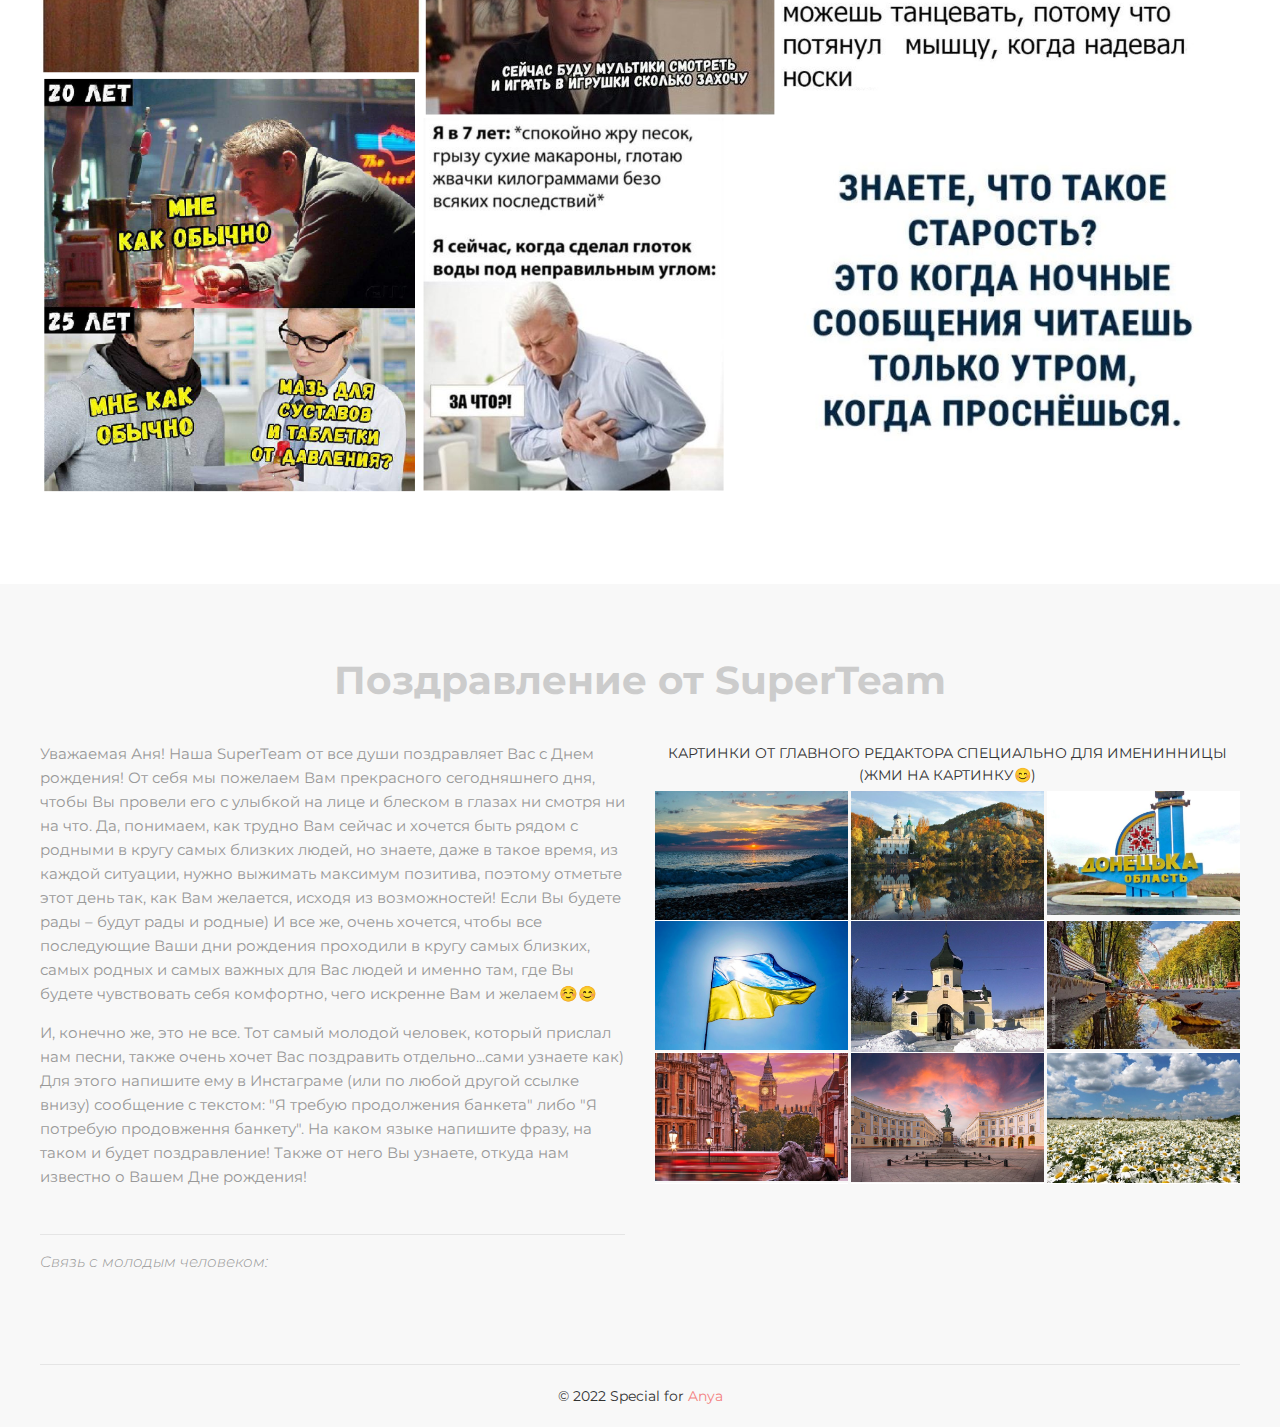
==== commit ca548af3: "master" ====
--- a/SuperTeam/index.html
+++ b/SuperTeam/index.html
@@ -334,22 +334,6 @@
                     </div>
                 </div>
             </div>
-            <!-- <div class="clients">
-                <div class="clients__item">
-                    <img class="clients__photo" src="assets/images/clients/3.jpg" alt="">
-                    <div class="clients__content">
-                        
-                        <div class="clients__text"></div>
-                    </div>
-                </div>
-
-                <div class="clients__item">
-                    <img class="clients__photo" src="assets/images/clients/4.jpg" alt="">
-                    <div class="clients__content">
-                        <div class="clients__text"></div>
-                    </div>
-                </div>
-            </div>/.clients -->
         </div><!-- /.container -->
     </section>
 
@@ -361,7 +345,7 @@
                 <h3 class="section__suptitle">Немного юмора</h3>
                 <h2 class="section__title">Как же не пошутить про возраст в этот день?</h2>
                 <div class="section__text">
-                    <p>Даааа...докатились и Вы до таких шуток, Аня! Что ж поделаешь? Такой возраст и уже так тусить как в 20 не получиться))) Все это юмор, конечно, же и, честно говоря, мы не знаем точно сколько Вам лет исполнилось (нуууу примерно только догадываемся), поэтому и шутки подобрали +/- к нашему мнению (простите если что). Да и вообще, как говориться, возраст это только цифры, а главное что у человека внутри! Но надеемся все же, что наш юмор Вам зайдет!)</p>
+                    <p>Даааа...докатились и Вы до таких шуток, Аня!😂 Что ж поделаешь? Такой возраст и уже так тусить как в 20 не получиться🤪 Все это юмор, конечно, же и, честно говоря, мы не знаем точно сколько Вам лет исполнилось (нуууу примерно только догадываемся), поэтому и шутки подобрали +/- к нашим догадкам (простите если что🙈). Да и вообще, как говориться, возраст это только цифры, а главное что у человека внутри🤗 Но надеемся все же, что наш юмор Вам зайдет!😉</p>
                 </div>
             </div>
             <div class="banner">
@@ -378,7 +362,7 @@
             <div class="footer__logo">Поздравление от SuperTeam</div>
             <div class="footer__inner">
                 <div class="footer__col  footer__col--first">
-                    <div class="footer__text">Уважаемая Аня! Наша SuperTeam от все души поздравляет Вас с Днем рождения! От себя мы пожелаем Вам прекрасного сегодняшнего дня, чтобы Вы провели его с улыбкой на лице и блеском в глазах ни смотря ни на что. Да, понимаем, как трудно Вам сейчас и хочется быть рядом с родными в кругу самых близких людей, но знаете, даже в такое время, из каждой ситуации, нужно выжимать максимум позитива, поэтому отметьте этот день так, как Вам желается, исходя из возможностей! Если Вы будете рады – будут рады и родные) И все же, очень хочется, чтобы все последующие Ваши дни рождения проходили в кругу самых близких, самых родных и самых важных для Вас людей и именно там, где Вы будете чувствовать себя комфортно, чего искренне Вам и желаем))
+                    <div class="footer__text">Уважаемая Аня! Наша SuperTeam от все души поздравляет Вас с Днем рождения! От себя мы пожелаем Вам прекрасного сегодняшнего дня, чтобы Вы провели его с улыбкой на лице и блеском в глазах ни смотря ни на что. Да, понимаем, как трудно Вам сейчас и хочется быть рядом с родными в кругу самых близких людей, но знаете, даже в такое время, из каждой ситуации, нужно выжимать максимум позитива, поэтому отметьте этот день так, как Вам желается, исходя из возможностей! Если Вы будете рады – будут рады и родные) И все же, очень хочется, чтобы все последующие Ваши дни рождения проходили в кругу самых близких, самых родных и самых важных для Вас людей и именно там, где Вы будете чувствовать себя комфортно, чего искренне Вам и желаем☺️😊
                     <p> И, конечно же, это не все. Тот самый молодой человек, который прислал нам песни, также очень хочет Вас поздравить отдельно...сами узнаете как) Для этого напишите ему в Инстаграме (или по любой другой ссылке внизу) сообщение с текстом: "Я требую продолжения банкета" либо "Я потребую продовження банкету". На каком языке напишите фразу, на таком и будет поздравление! Также от него Вы узнаете, откуда нам известно о Вашем Дне рождения!</p>
                     </div>
                     <div class="footer__social">
@@ -429,7 +413,7 @@
                         </div>
                         <div class="instagram__item">
                             <img src="assets/images/instagram/10.jpg" alt="">
-                            <div class="instagram__info">Лучше меня знаешь</div>
+                            <div class="instagram__info">Лучше меня знаешь🇬🇧</div>
                         </div>
                         <div class="instagram__item">
                             <img src="assets/images/instagram/5.jpg" alt="">
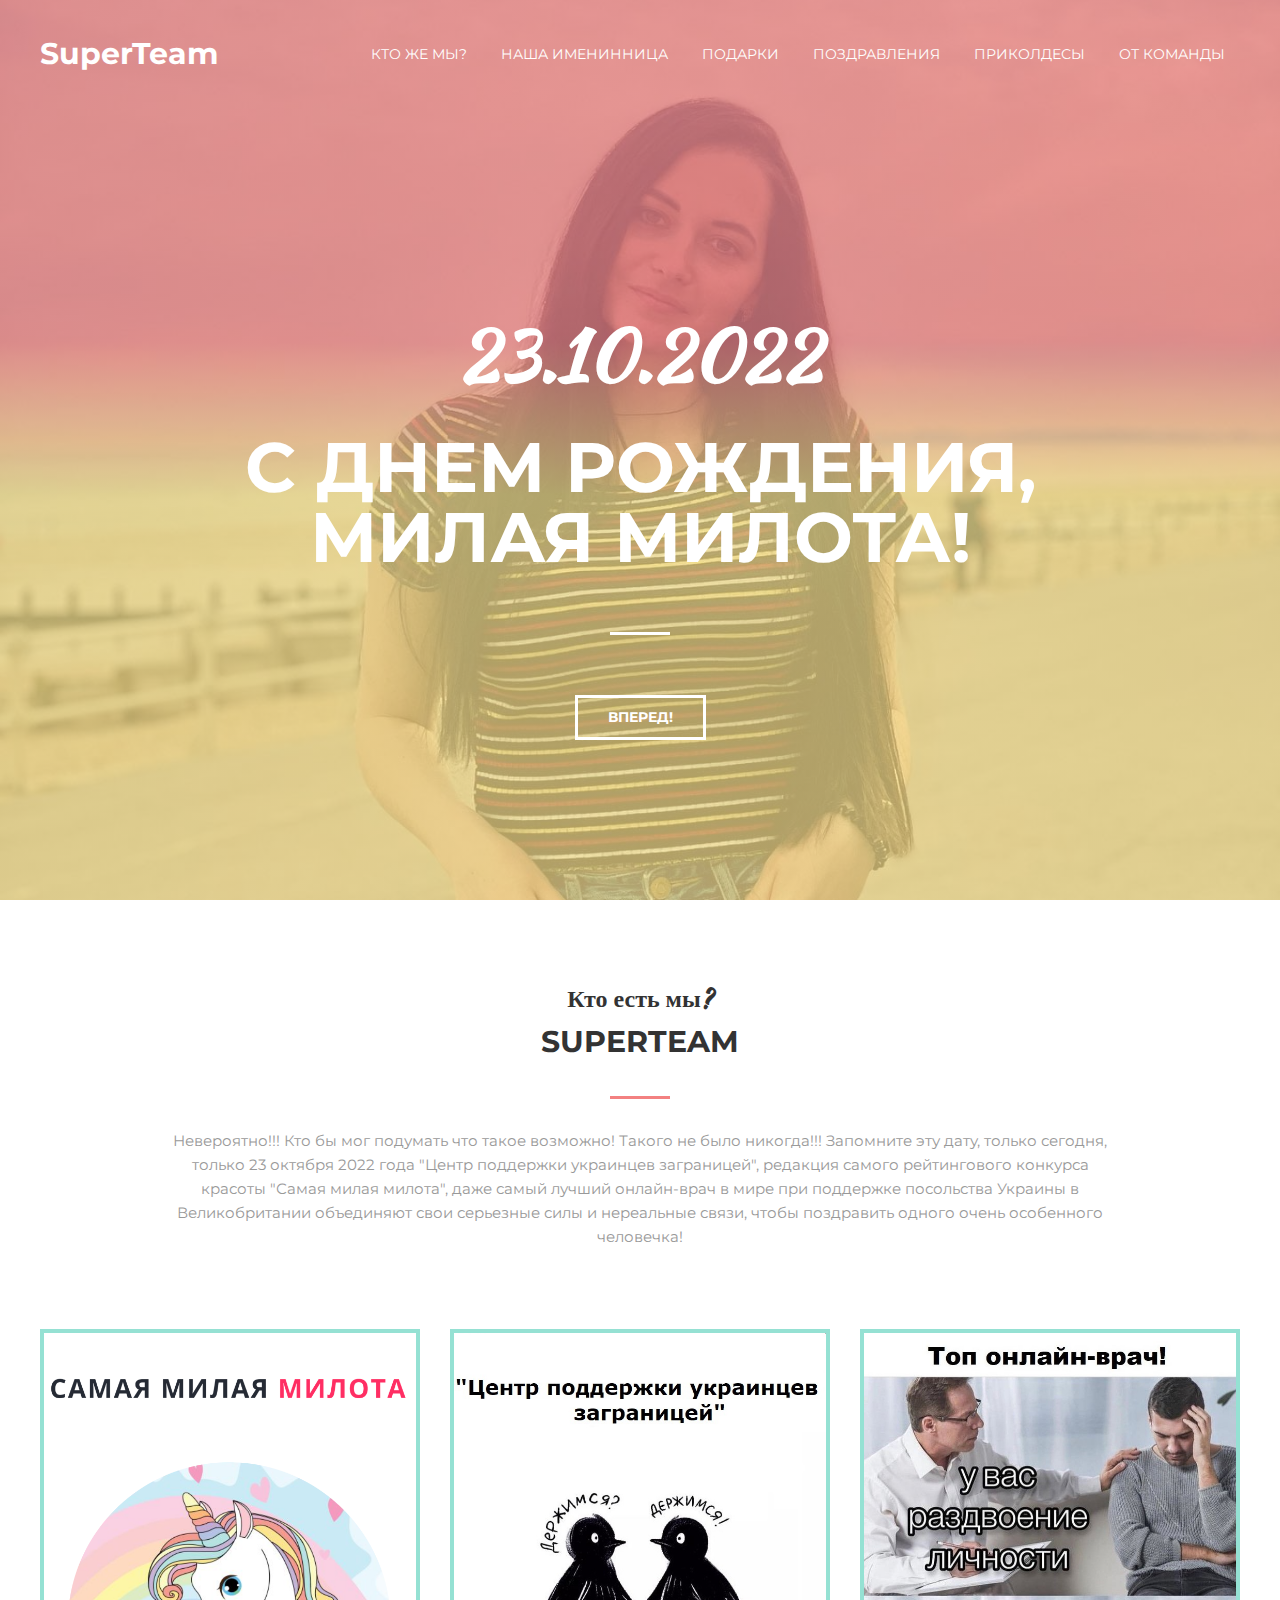
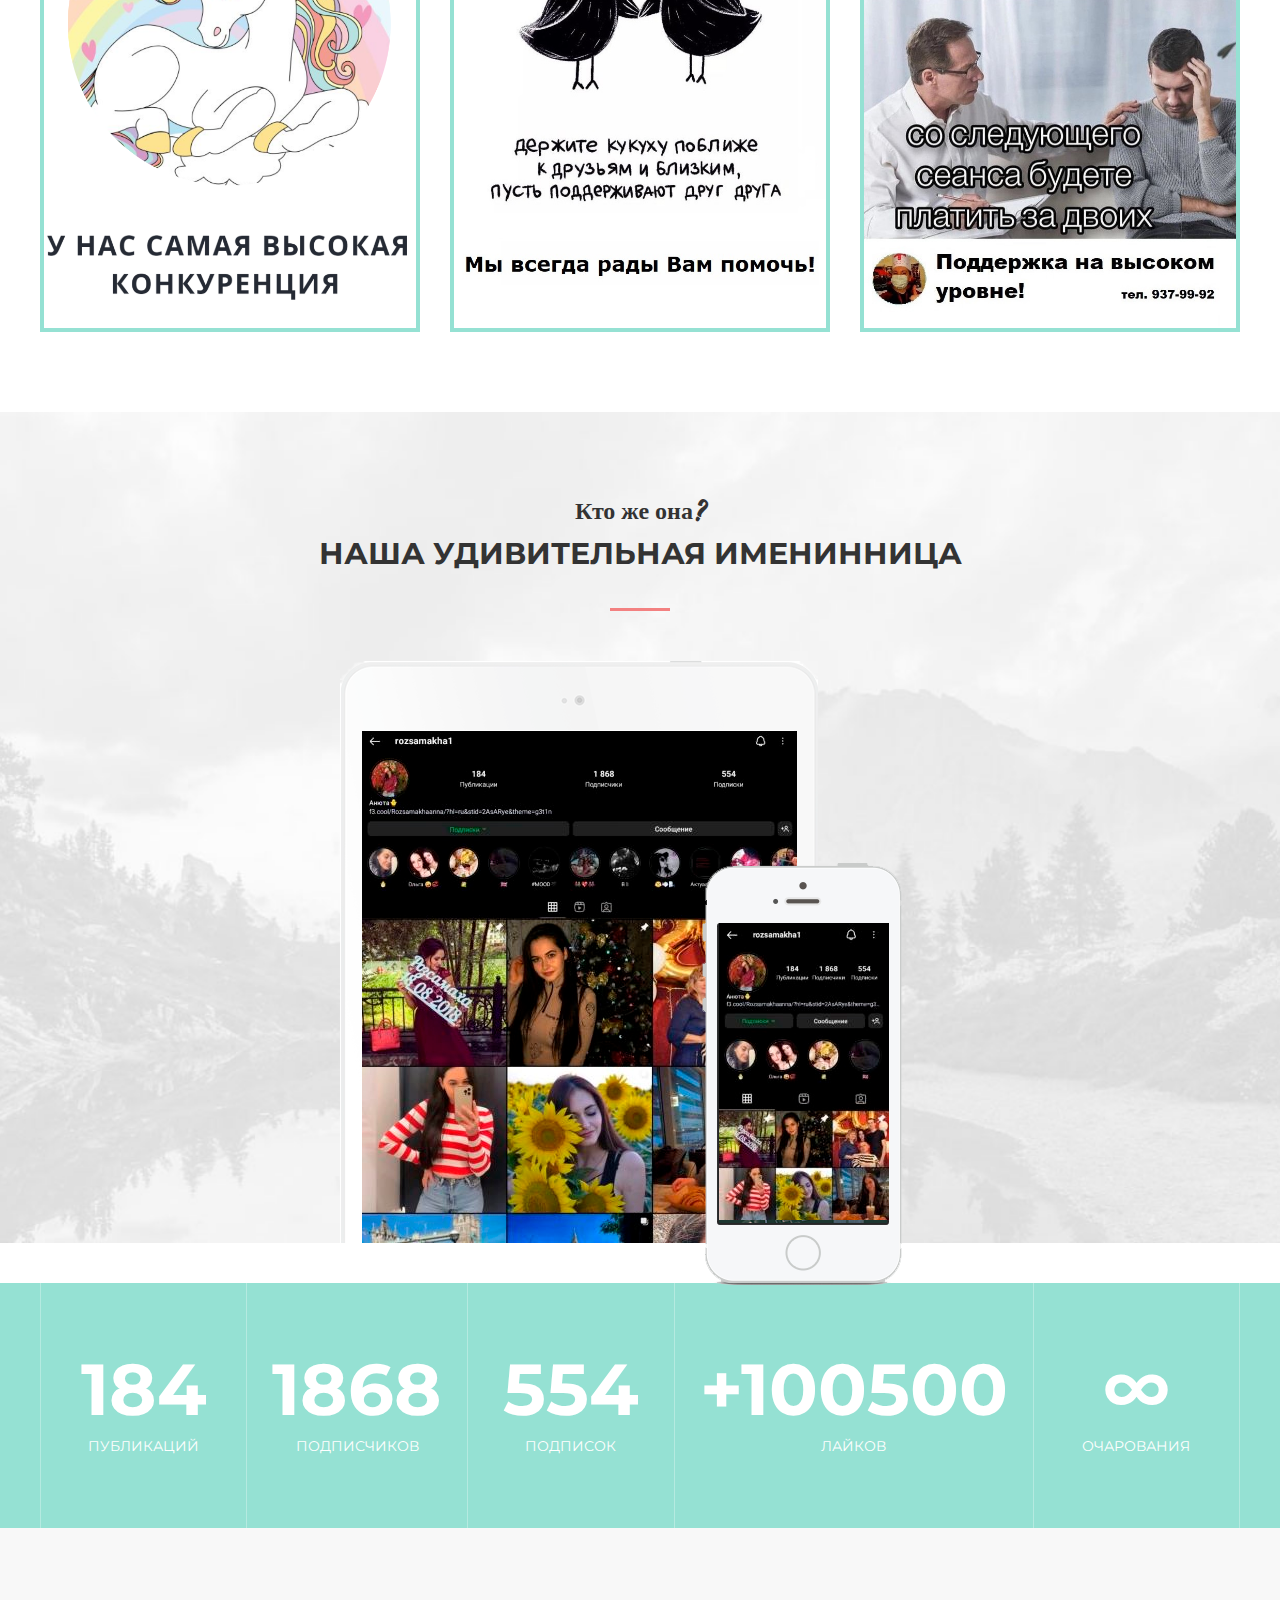
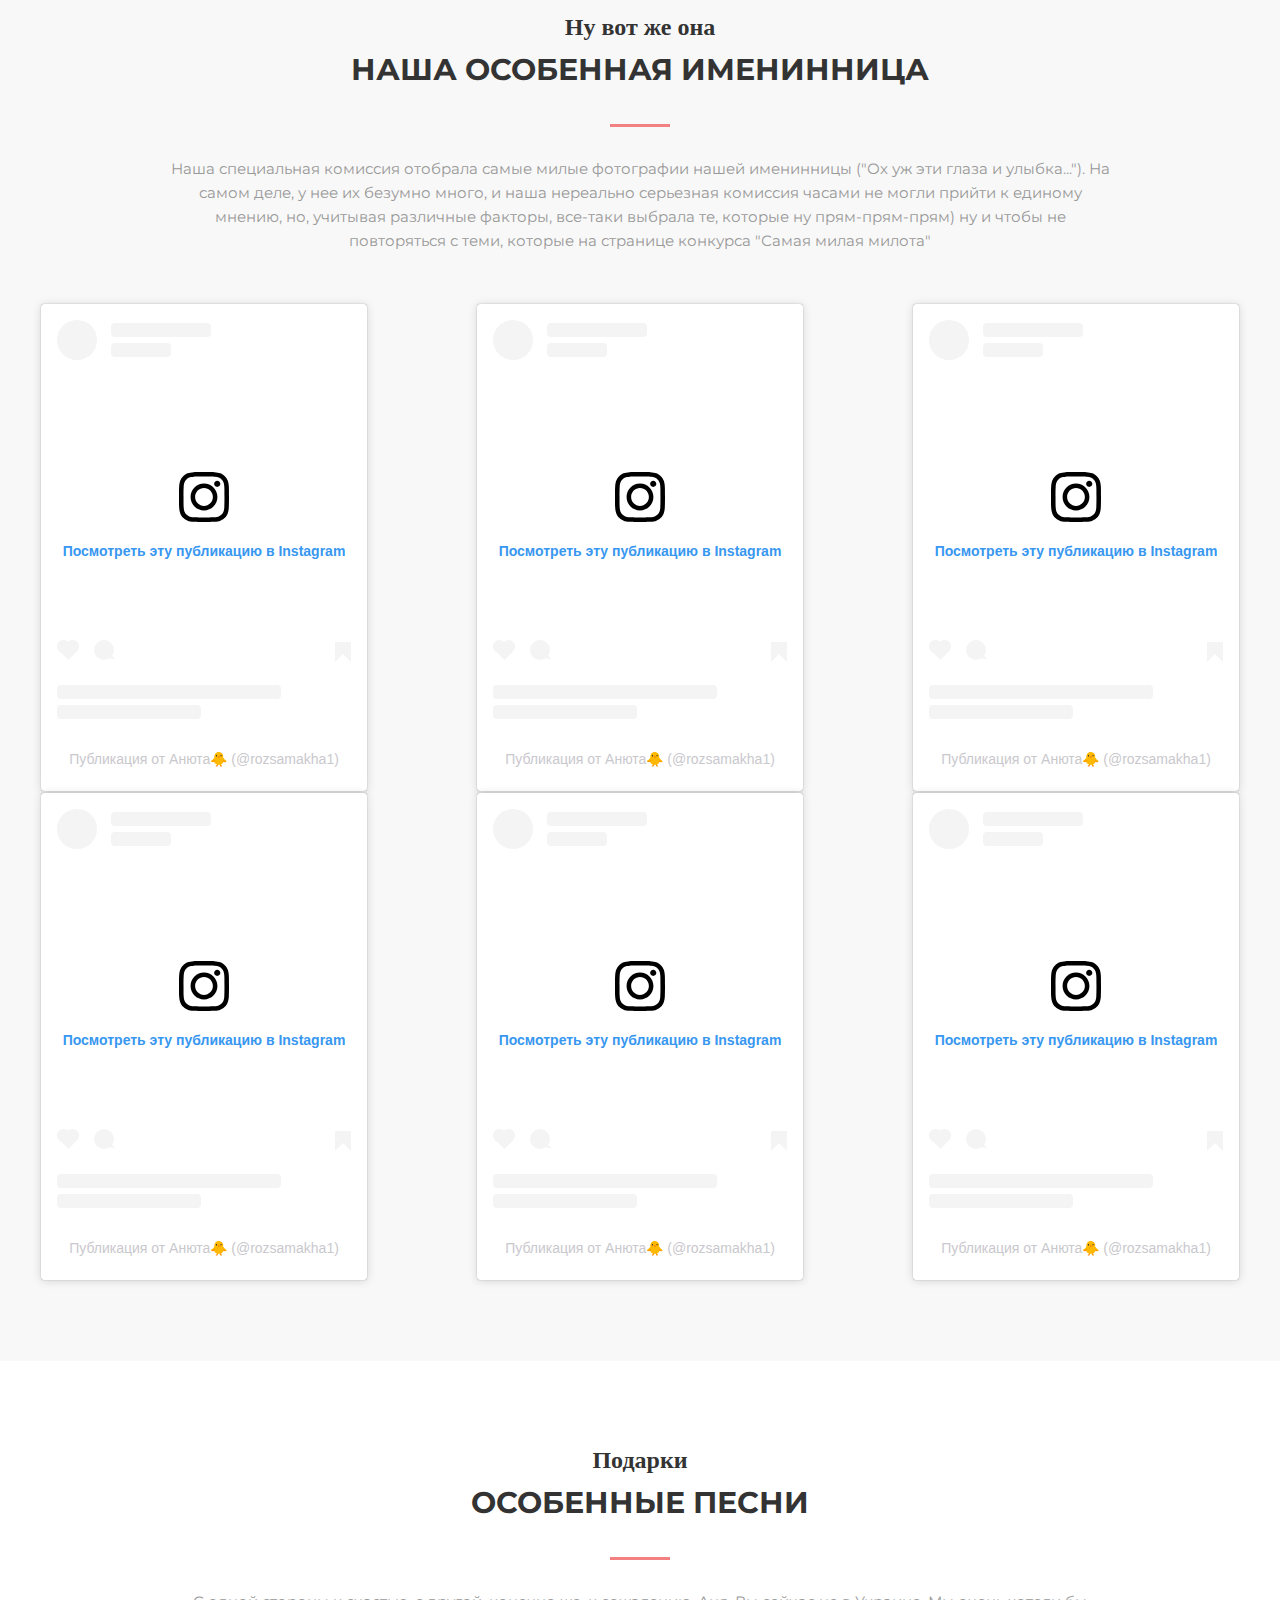
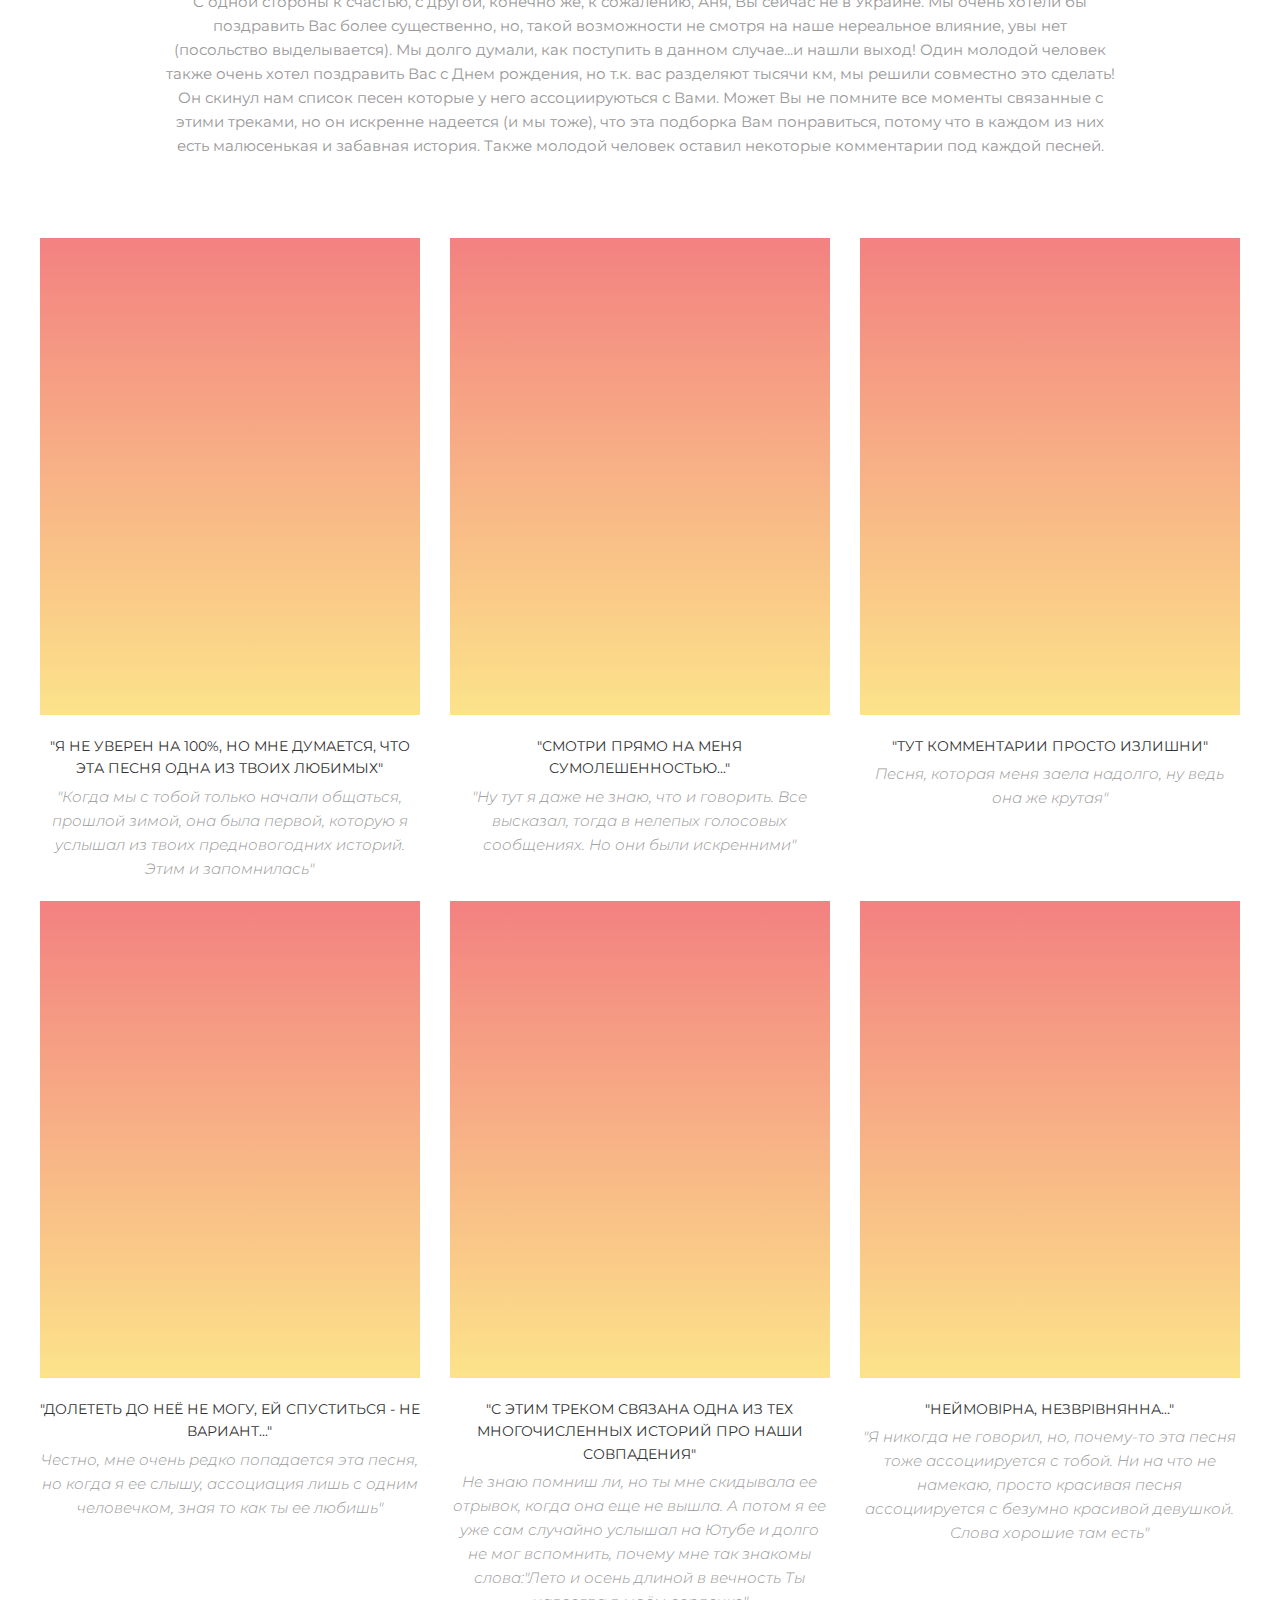
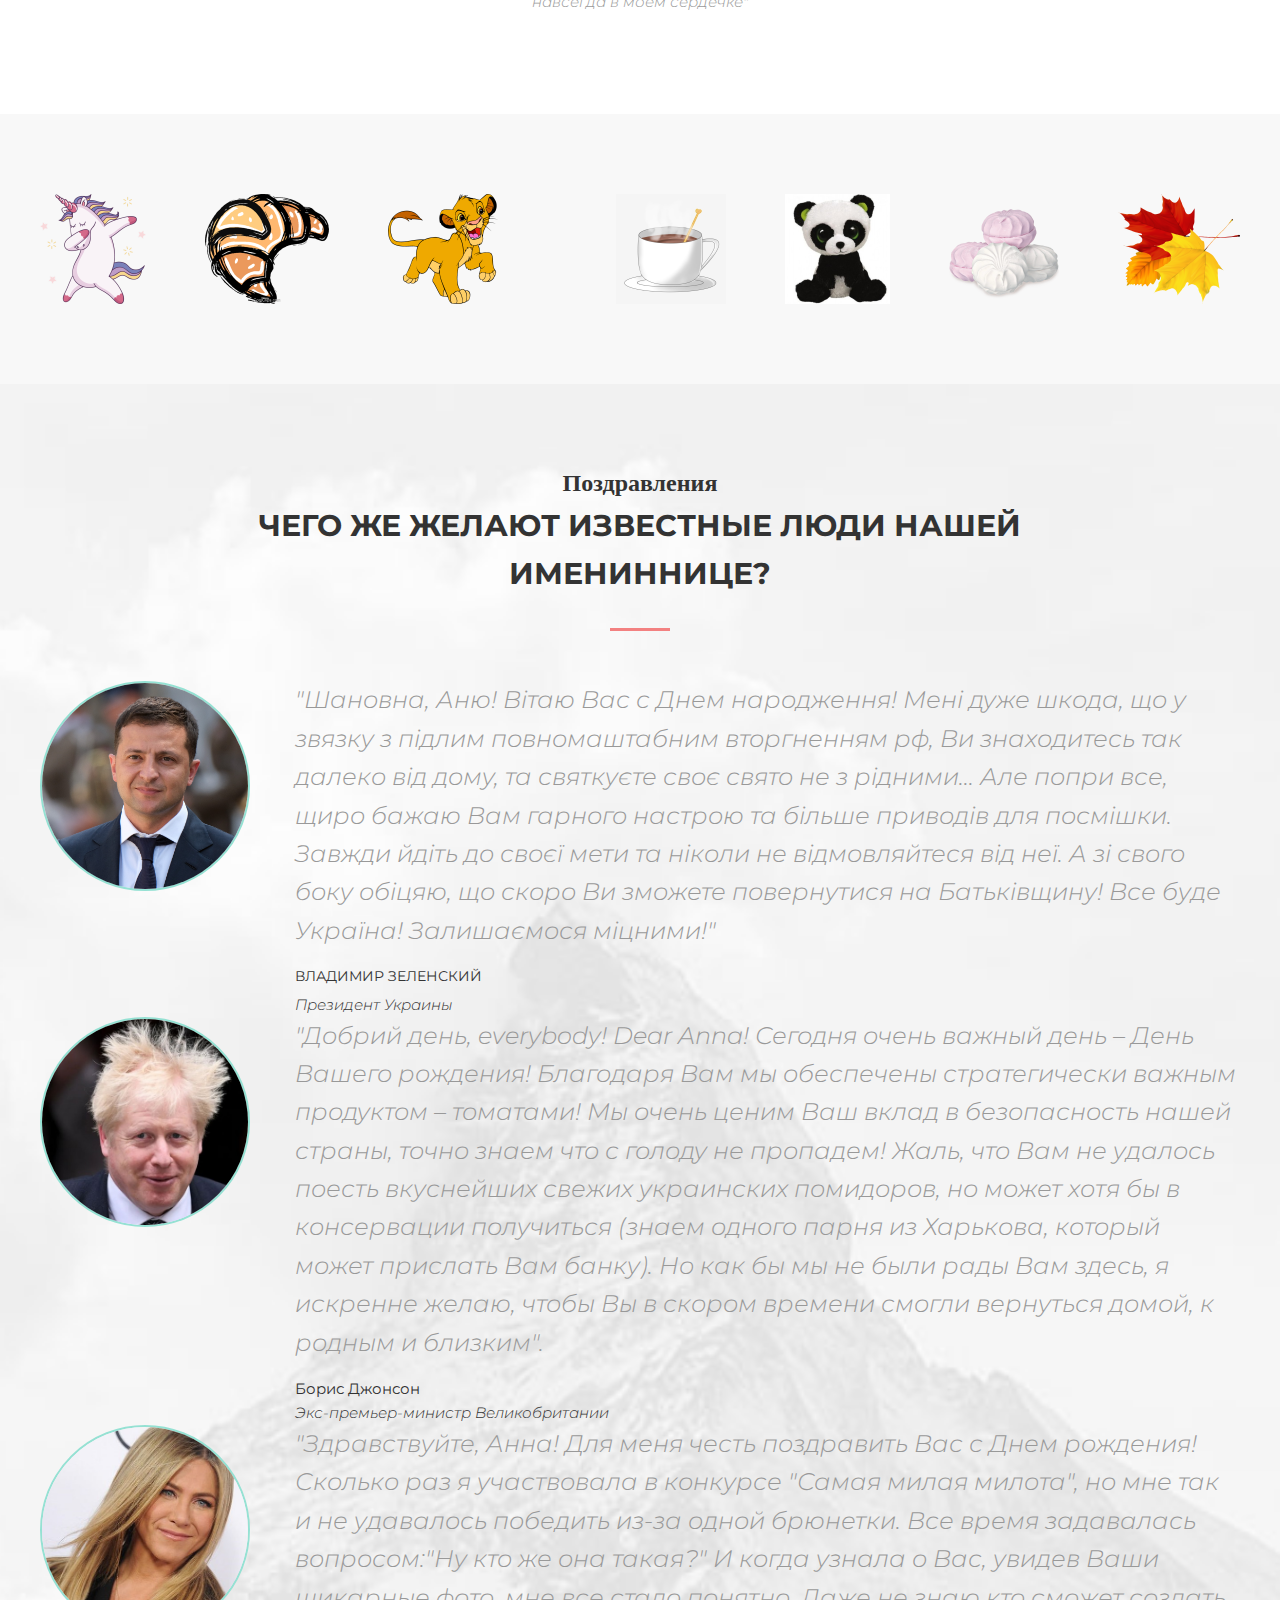
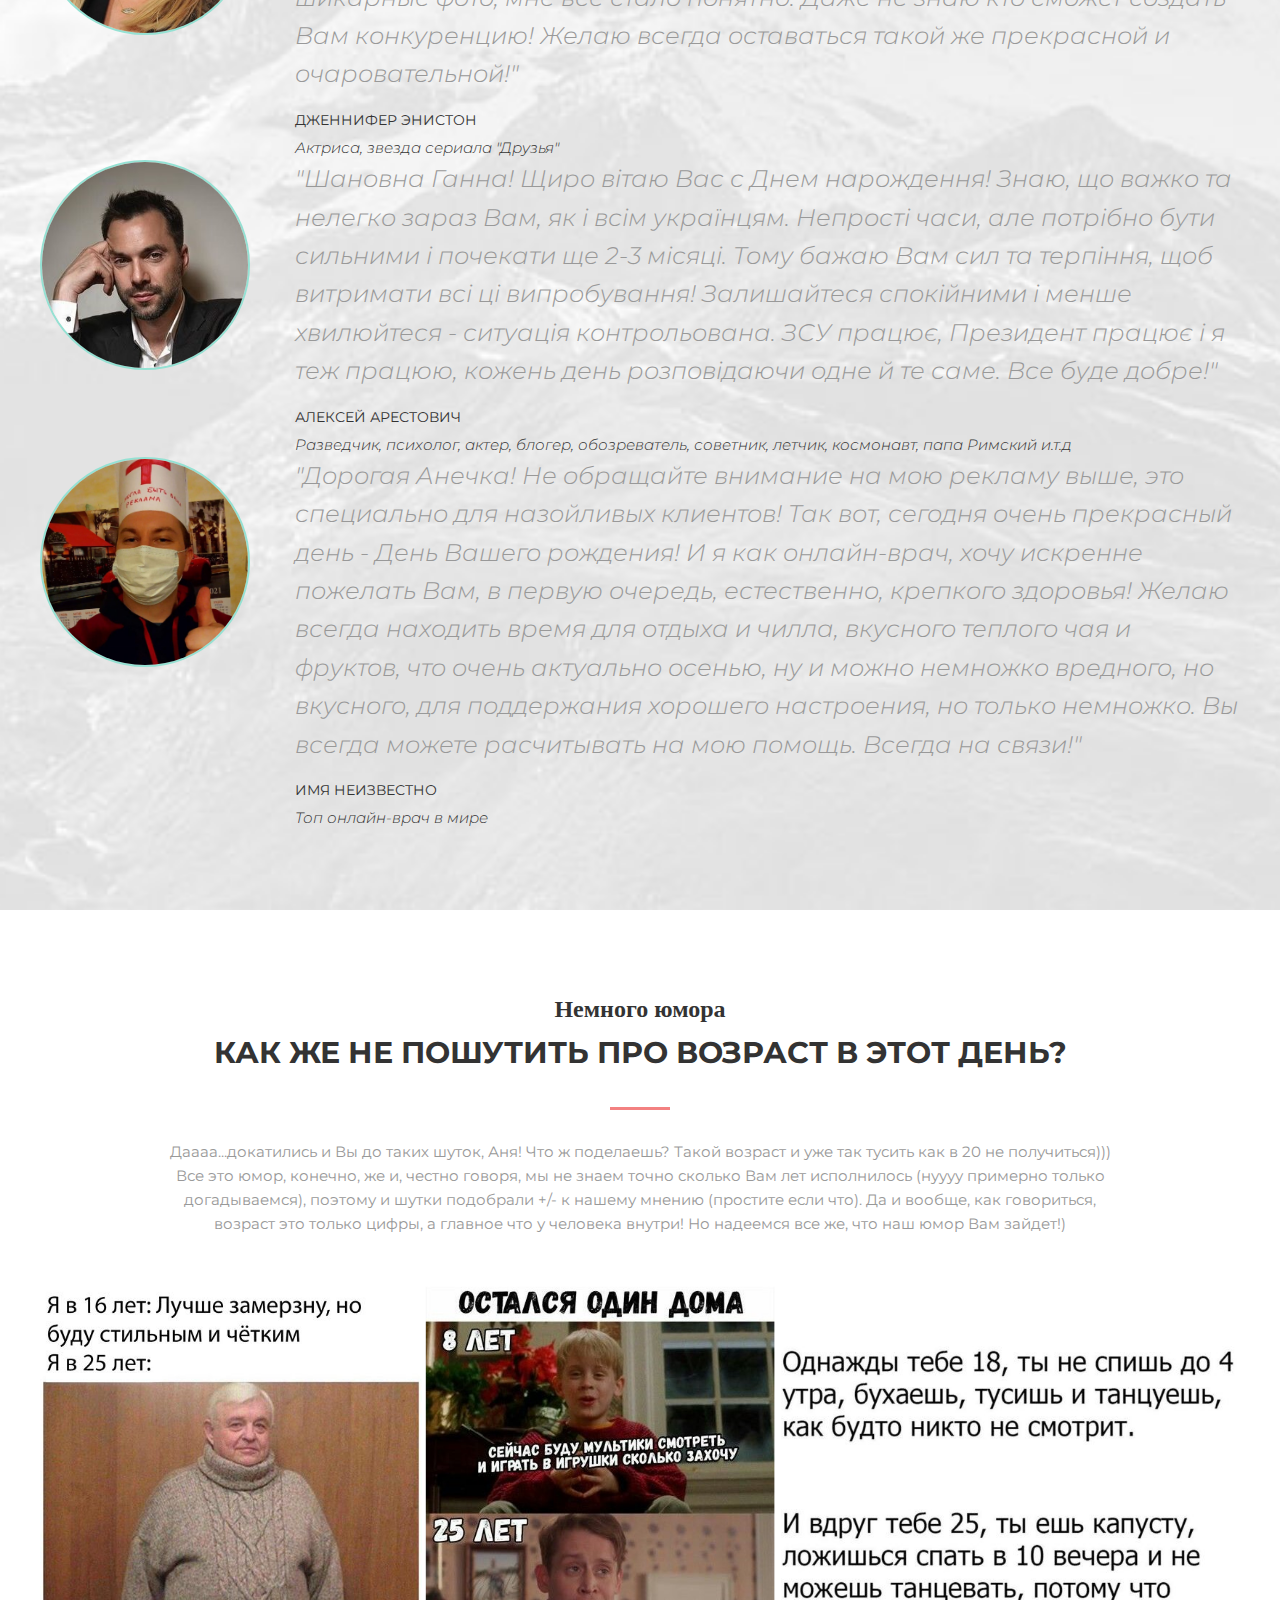
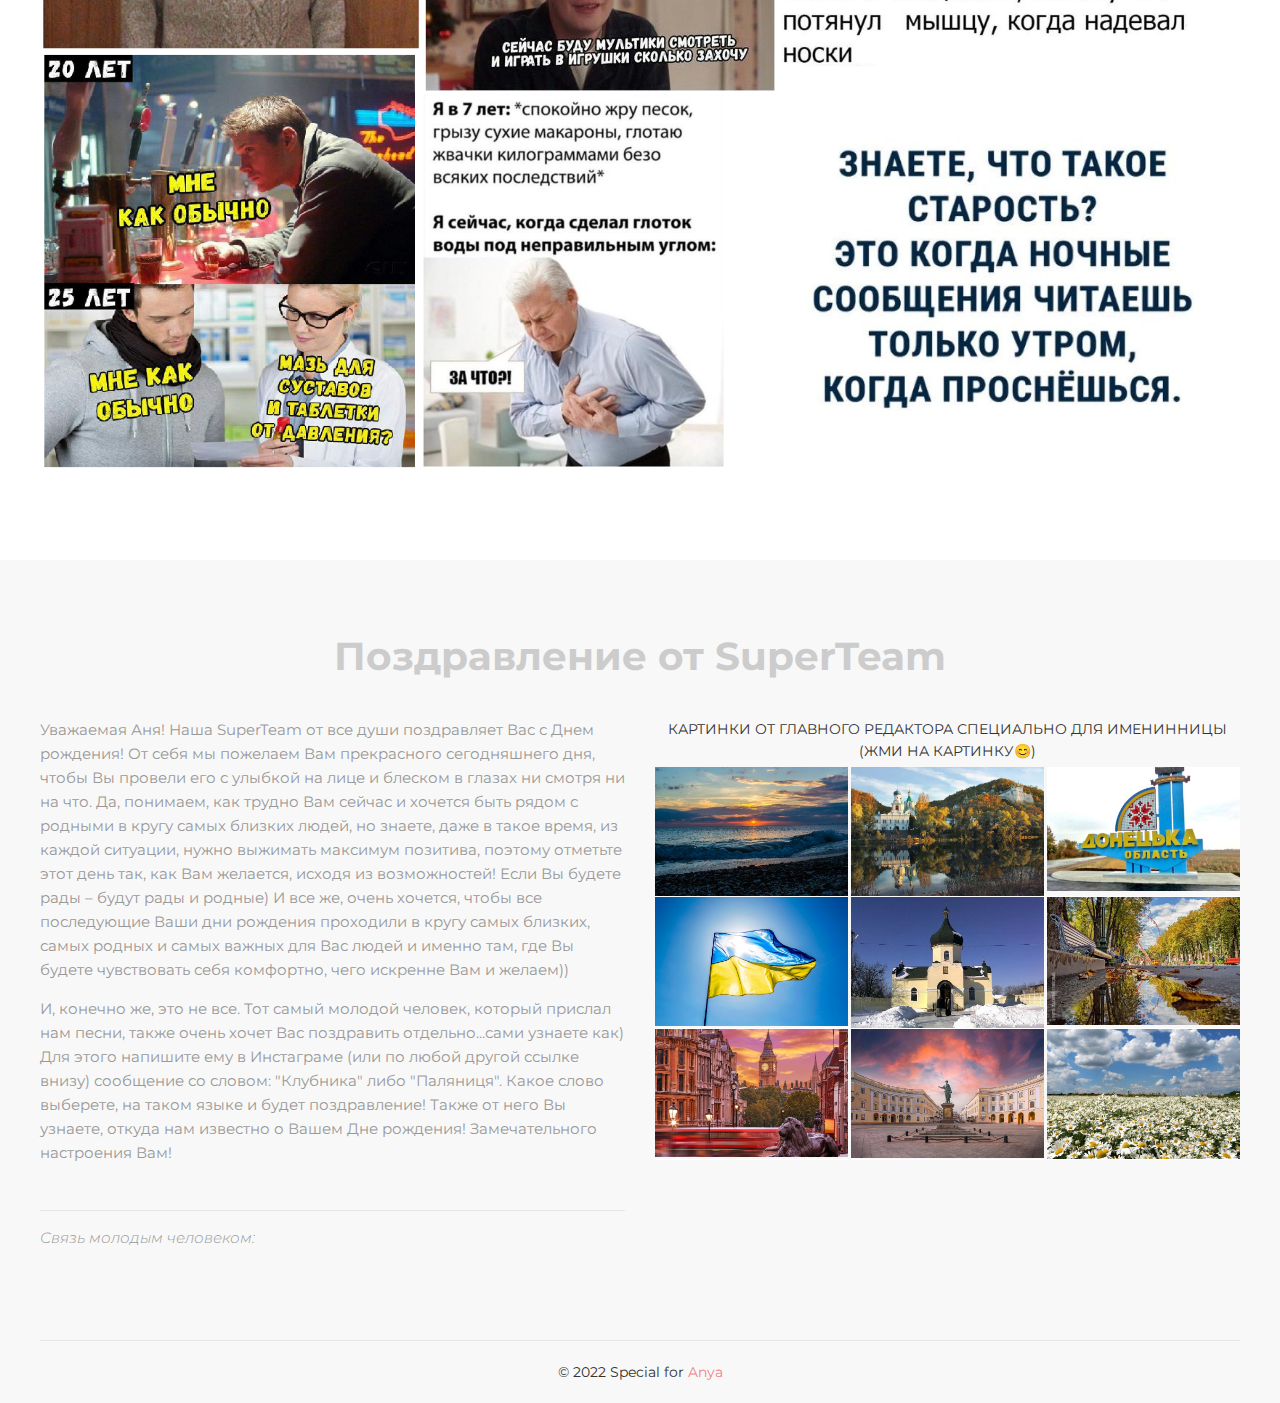
==== commit 76150d6e: "master" ====
--- a/SuperTeam/index.html
+++ b/SuperTeam/index.html
@@ -283,6 +283,7 @@
         </div>
     </div>
 
+   
     <!-- Clients -->
     <section id="greeting"class="section  section--clients">
         <div class="container">
@@ -345,7 +346,7 @@
                 <h3 class="section__suptitle">Немного юмора</h3>
                 <h2 class="section__title">Как же не пошутить про возраст в этот день?</h2>
                 <div class="section__text">
-                    <p>Даааа...докатились и Вы до таких шуток, Аня!😂 Что ж поделаешь? Такой возраст и уже так тусить как в 20 не получиться🤪 Все это юмор, конечно, же и, честно говоря, мы не знаем точно сколько Вам лет исполнилось (нуууу примерно только догадываемся), поэтому и шутки подобрали +/- к нашим догадкам (простите если что🙈). Да и вообще, как говориться, возраст это только цифры, а главное что у человека внутри🤗 Но надеемся все же, что наш юмор Вам зайдет!😉</p>
+                    <p>Даааа...докатились и Вы до таких шуток, Аня! Что ж поделаешь? Такой возраст и уже так тусить как в 20 не получиться))) Все это юмор, конечно, же и, честно говоря, мы не знаем точно сколько Вам лет исполнилось (нуууу примерно только догадываемся), поэтому и шутки подобрали +/- к нашему мнению (простите если что). Да и вообще, как говориться, возраст это только цифры, а главное что у человека внутри! Но надеемся все же, что наш юмор Вам зайдет!)</p>
                 </div>
             </div>
             <div class="banner">
@@ -362,14 +363,14 @@
             <div class="footer__logo">Поздравление от SuperTeam</div>
             <div class="footer__inner">
                 <div class="footer__col  footer__col--first">
-                    <div class="footer__text">Уважаемая Аня! Наша SuperTeam от все души поздравляет Вас с Днем рождения! От себя мы пожелаем Вам прекрасного сегодняшнего дня, чтобы Вы провели его с улыбкой на лице и блеском в глазах ни смотря ни на что. Да, понимаем, как трудно Вам сейчас и хочется быть рядом с родными в кругу самых близких людей, но знаете, даже в такое время, из каждой ситуации, нужно выжимать максимум позитива, поэтому отметьте этот день так, как Вам желается, исходя из возможностей! Если Вы будете рады – будут рады и родные) И все же, очень хочется, чтобы все последующие Ваши дни рождения проходили в кругу самых близких, самых родных и самых важных для Вас людей и именно там, где Вы будете чувствовать себя комфортно, чего искренне Вам и желаем☺️😊
-                    <p> И, конечно же, это не все. Тот самый молодой человек, который прислал нам песни, также очень хочет Вас поздравить отдельно...сами узнаете как) Для этого напишите ему в Инстаграме (или по любой другой ссылке внизу) сообщение с текстом: "Я требую продолжения банкета" либо "Я потребую продовження банкету". На каком языке напишите фразу, на таком и будет поздравление! Также от него Вы узнаете, откуда нам известно о Вашем Дне рождения!</p>
+                    <div class="footer__text">Уважаемая Аня! Наша SuperTeam от все души поздравляет Вас с Днем рождения! От себя мы пожелаем Вам прекрасного сегодняшнего дня, чтобы Вы провели его с улыбкой на лице и блеском в глазах ни смотря ни на что. Да, понимаем, как трудно Вам сейчас и хочется быть рядом с родными в кругу самых близких людей, но знаете, даже в такое время, из каждой ситуации, нужно выжимать максимум позитива, поэтому отметьте этот день так, как Вам желается, исходя из возможностей! Если Вы будете рады – будут рады и родные) И все же, очень хочется, чтобы все последующие Ваши дни рождения проходили в кругу самых близких, самых родных и самых важных для Вас людей и именно там, где Вы будете чувствовать себя комфортно, чего искренне Вам и желаем))
+                    <p> И, конечно же, это не все. Тот самый молодой человек, который прислал нам песни, также очень хочет Вас поздравить отдельно...сами узнаете как) Для этого напишите ему в Инстаграме (или по любой другой ссылке внизу) сообщение со словом: "Клубника" либо "Паляниця". Какое слово выберете, на таком языке и будет поздравление! Также от него Вы узнаете, откуда нам известно о Вашем Дне рождения! Замечательного настроения Вам!</p>
                     </div>
                     <div class="footer__social">
                         <div class="footer__social-header">
                         </div>
                         <div class="footer__social-content">
-                            Связь с молодым человеком:
+                            Связь молодым человеком:
                             <a href="https://www.facebook.com/anton.polupan" target="_blank">
                                 <i class="fab fa-facebook"></i>
                             </a>
--- a/SuperTeam/assets/css/style.css
+++ b/SuperTeam/assets/css/style.css
@@ -1359,18 +1359,16 @@
         max-width: 410px;
         margin-bottom: 30px;
     }
-    .card__img {
-        width: max-content;
-        max-width: 410px;
-        margin-bottom: 30px;
-    }
-
-    .card__item:last-child {
-        margin-bottom: 0;
+    #surprice .card__img {
+       width: min-content;
     }
     .card__video{
         width: auto;
         height: auto;
+    }
+
+    .card__item:last-child {
+        margin-bottom: 0;
     }
 
 
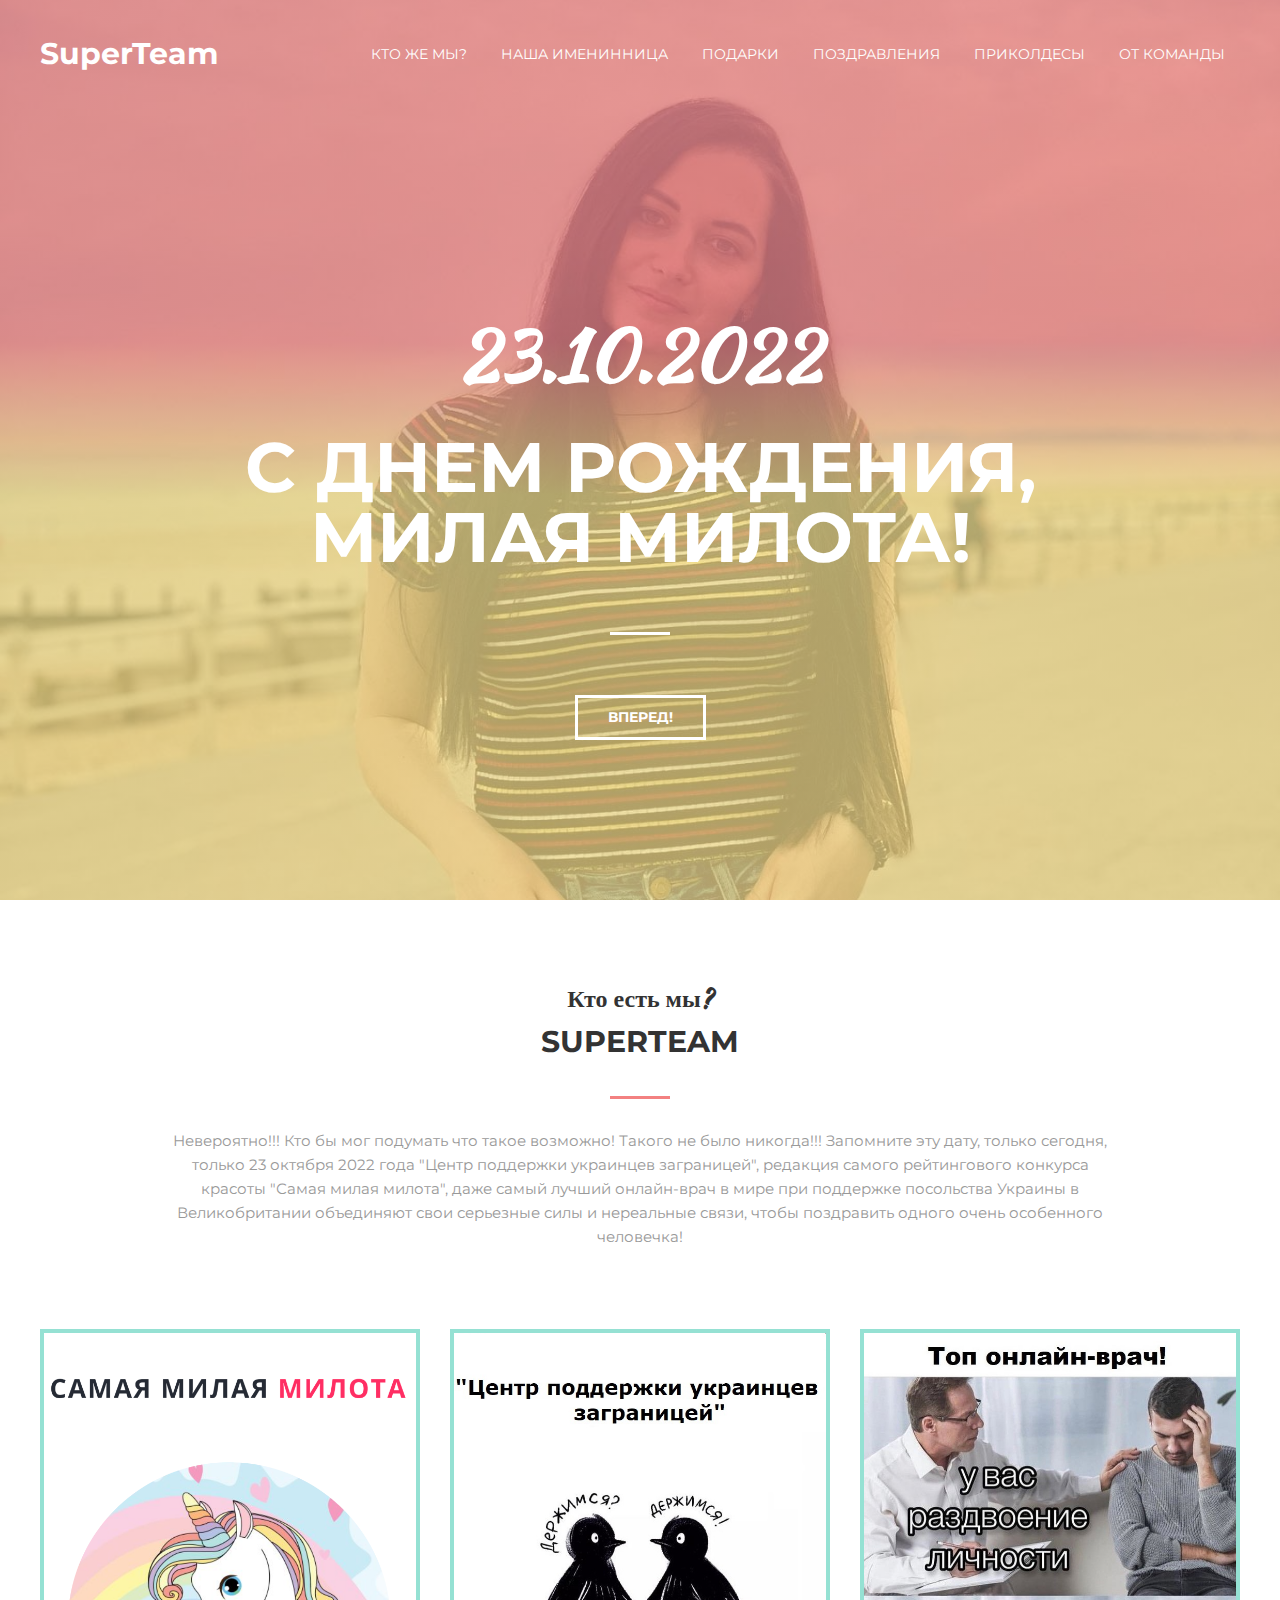
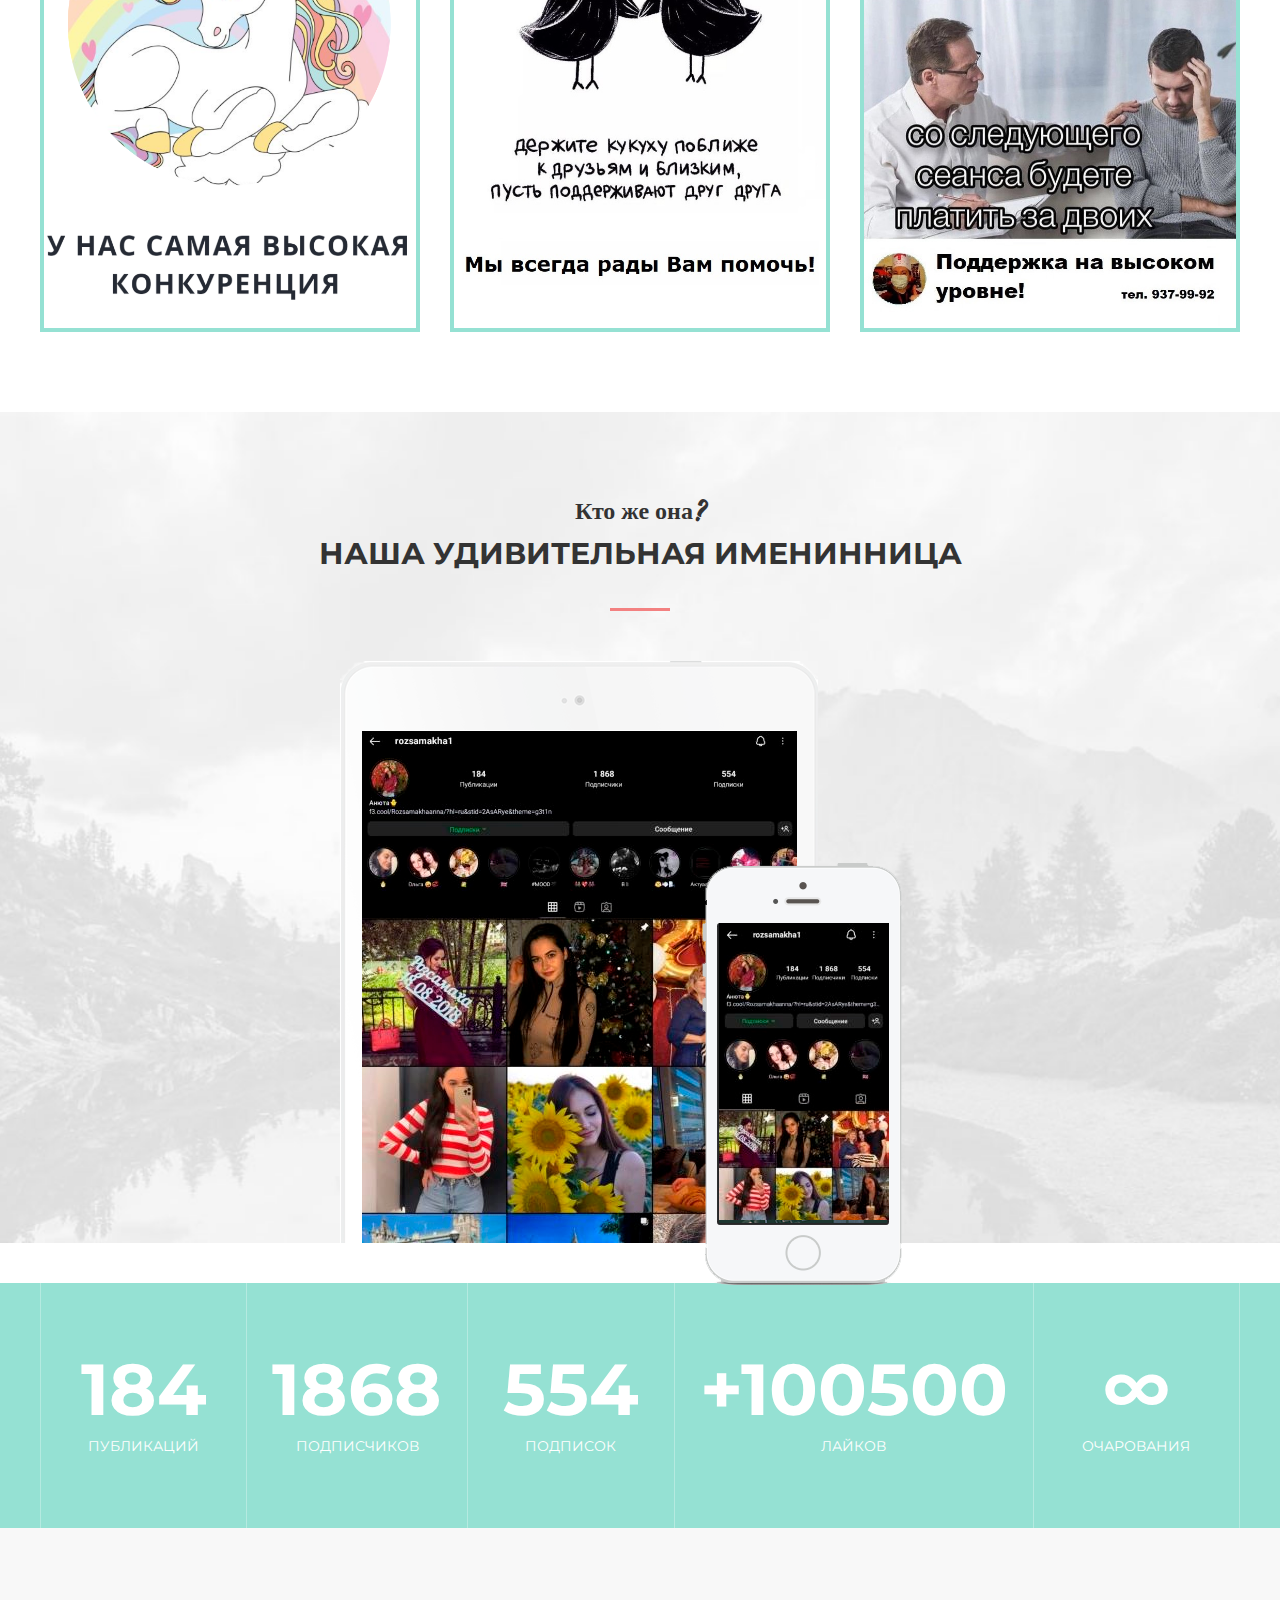
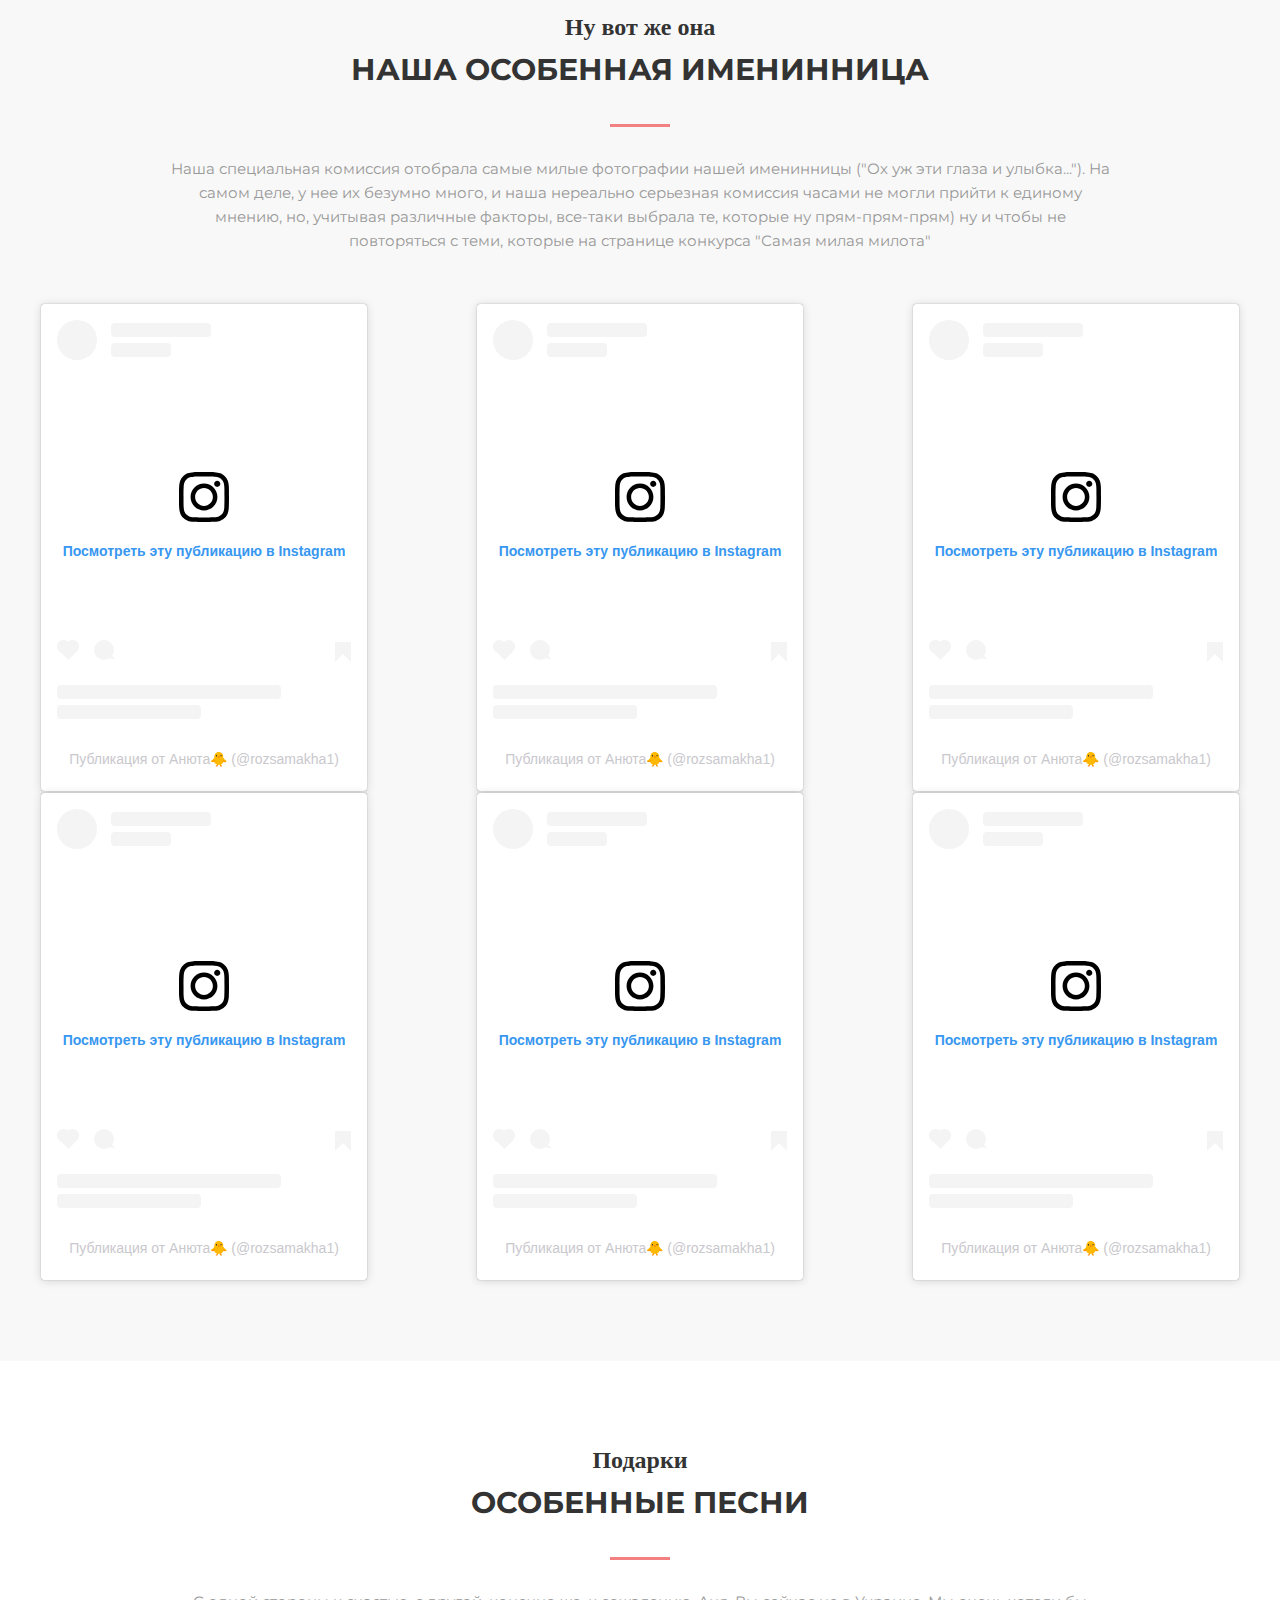
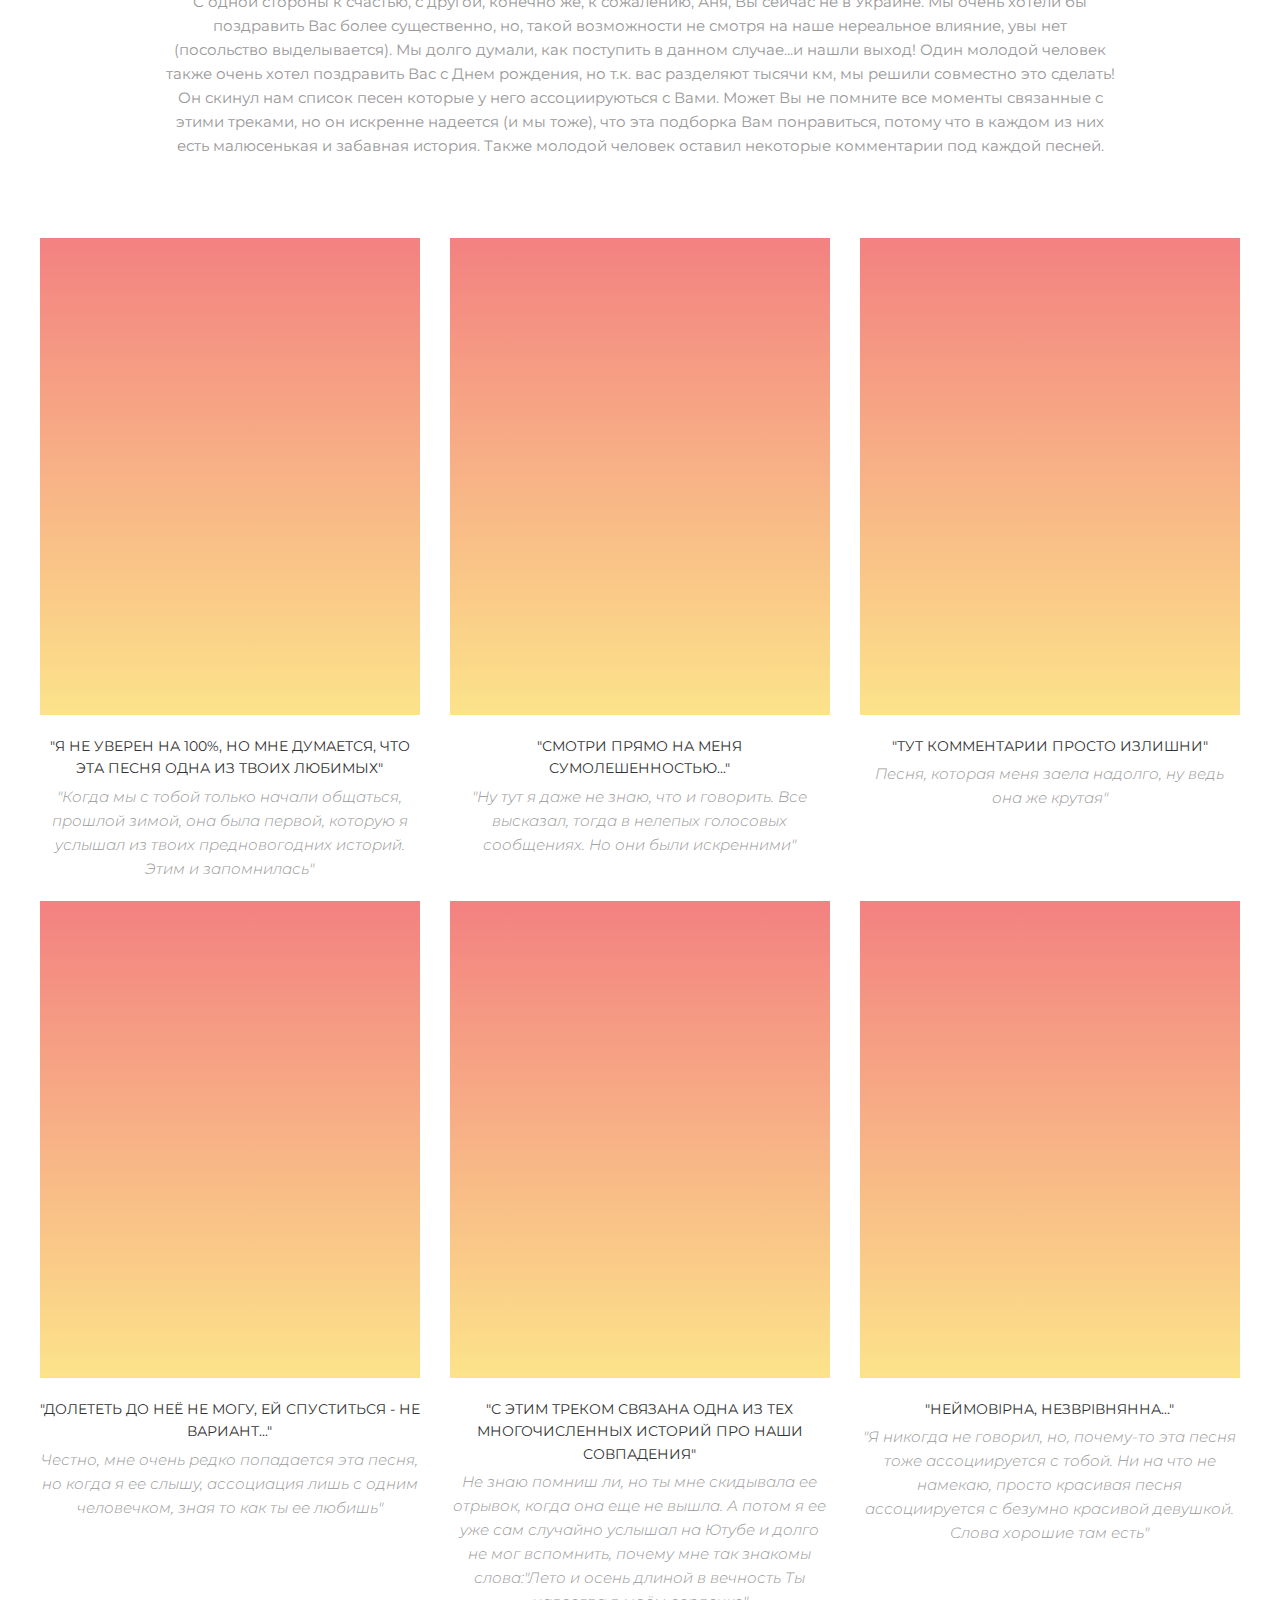
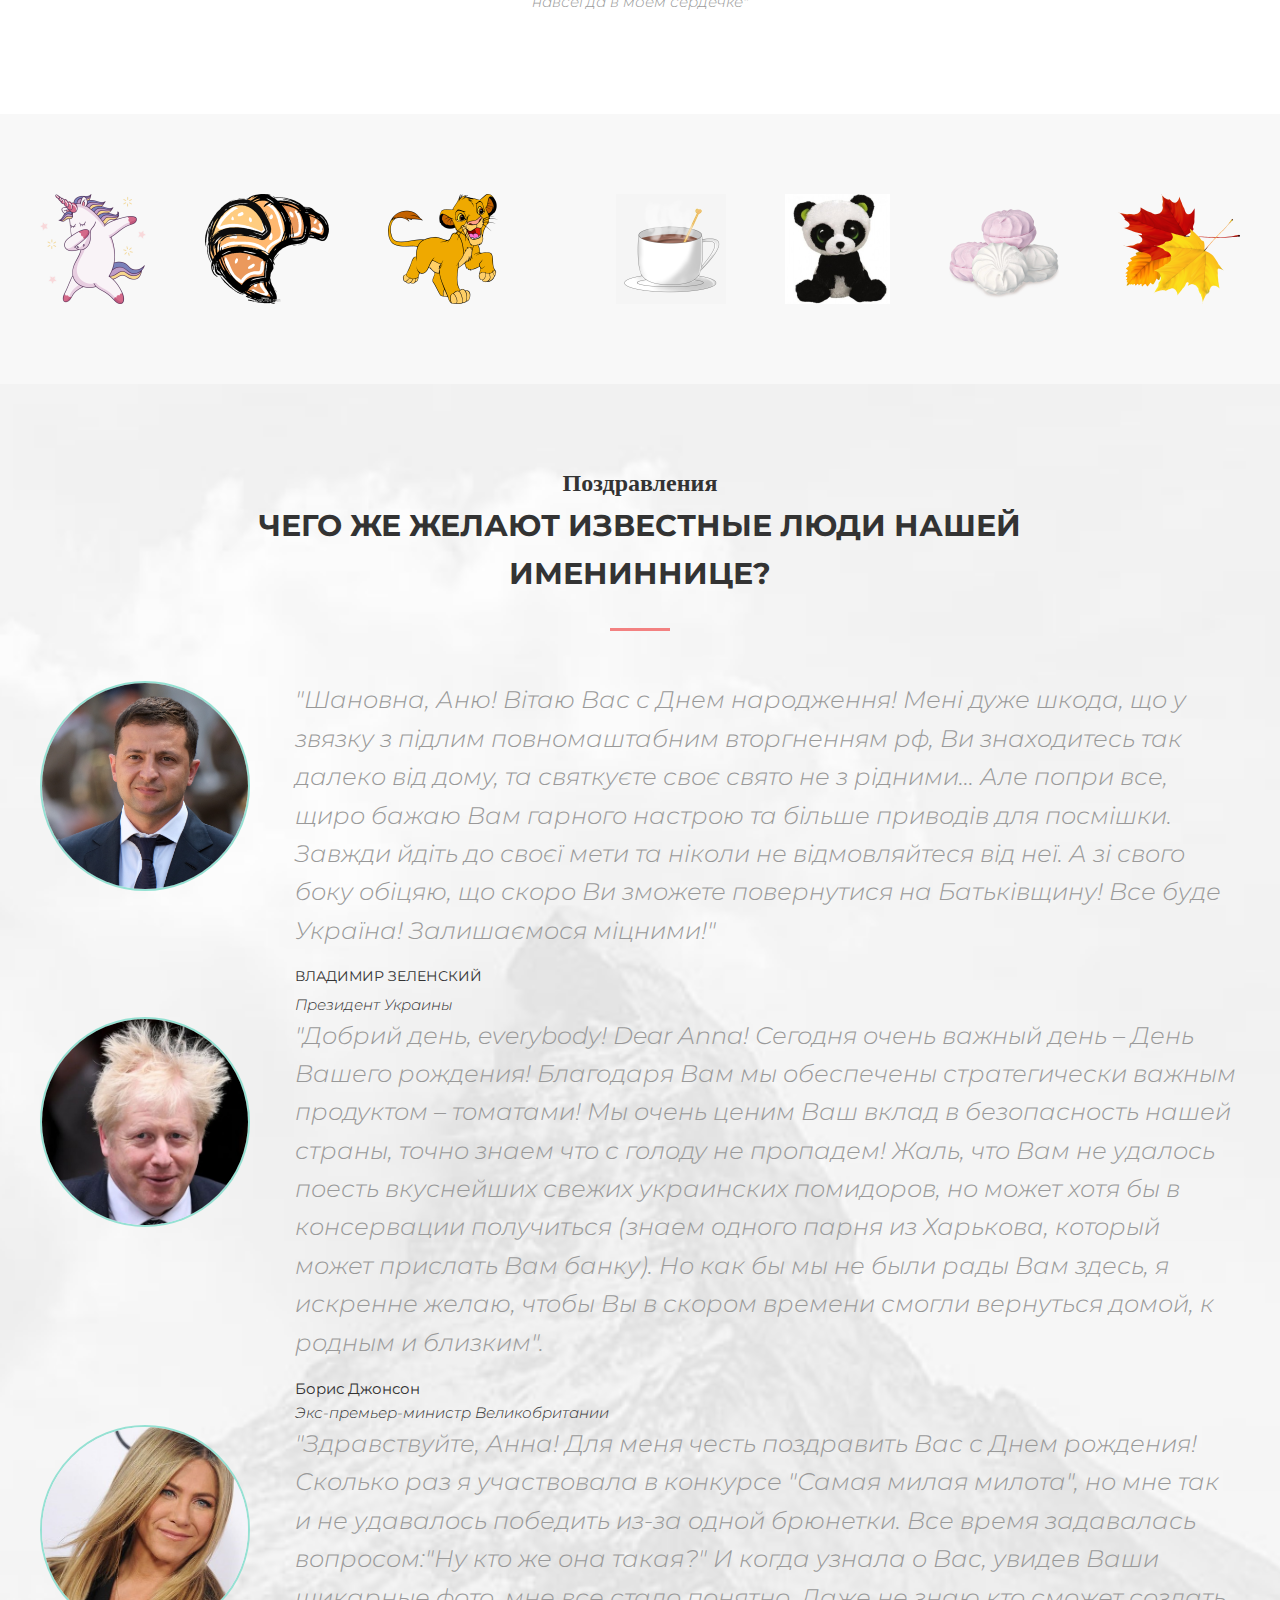
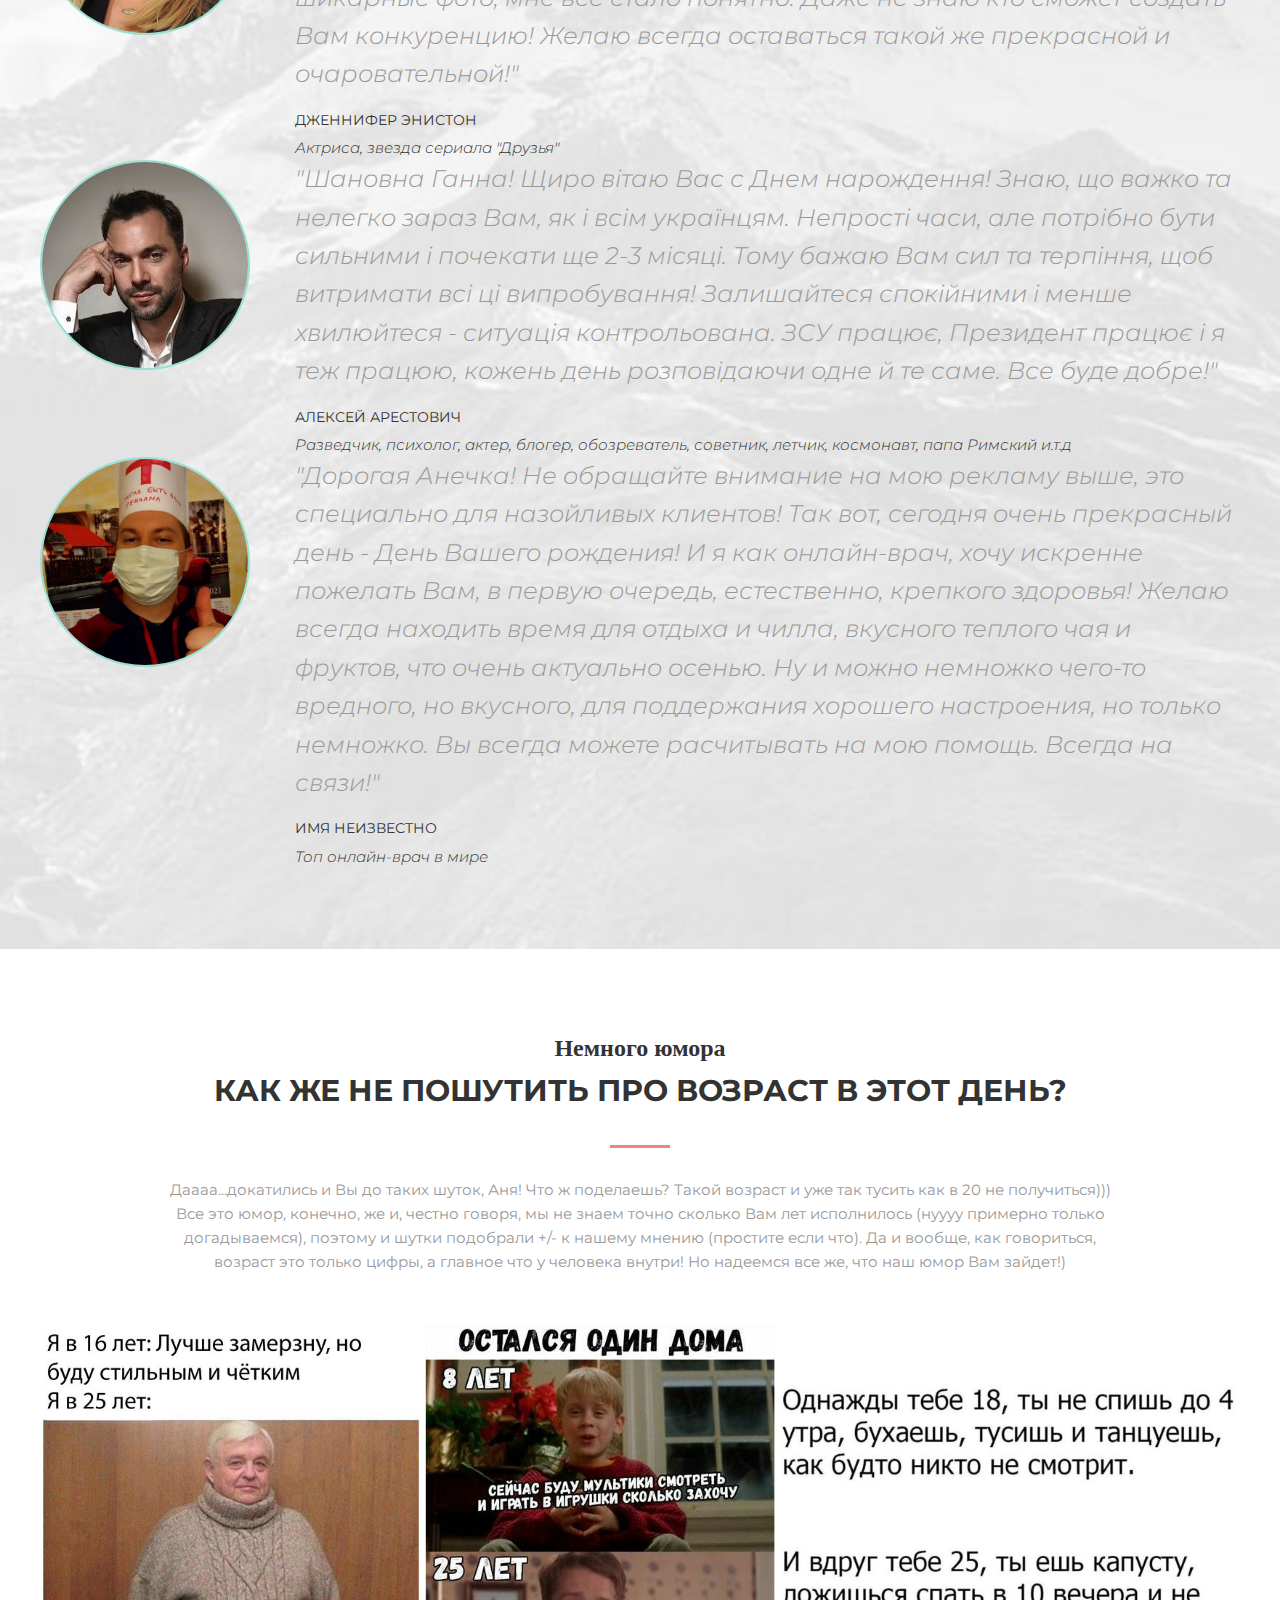
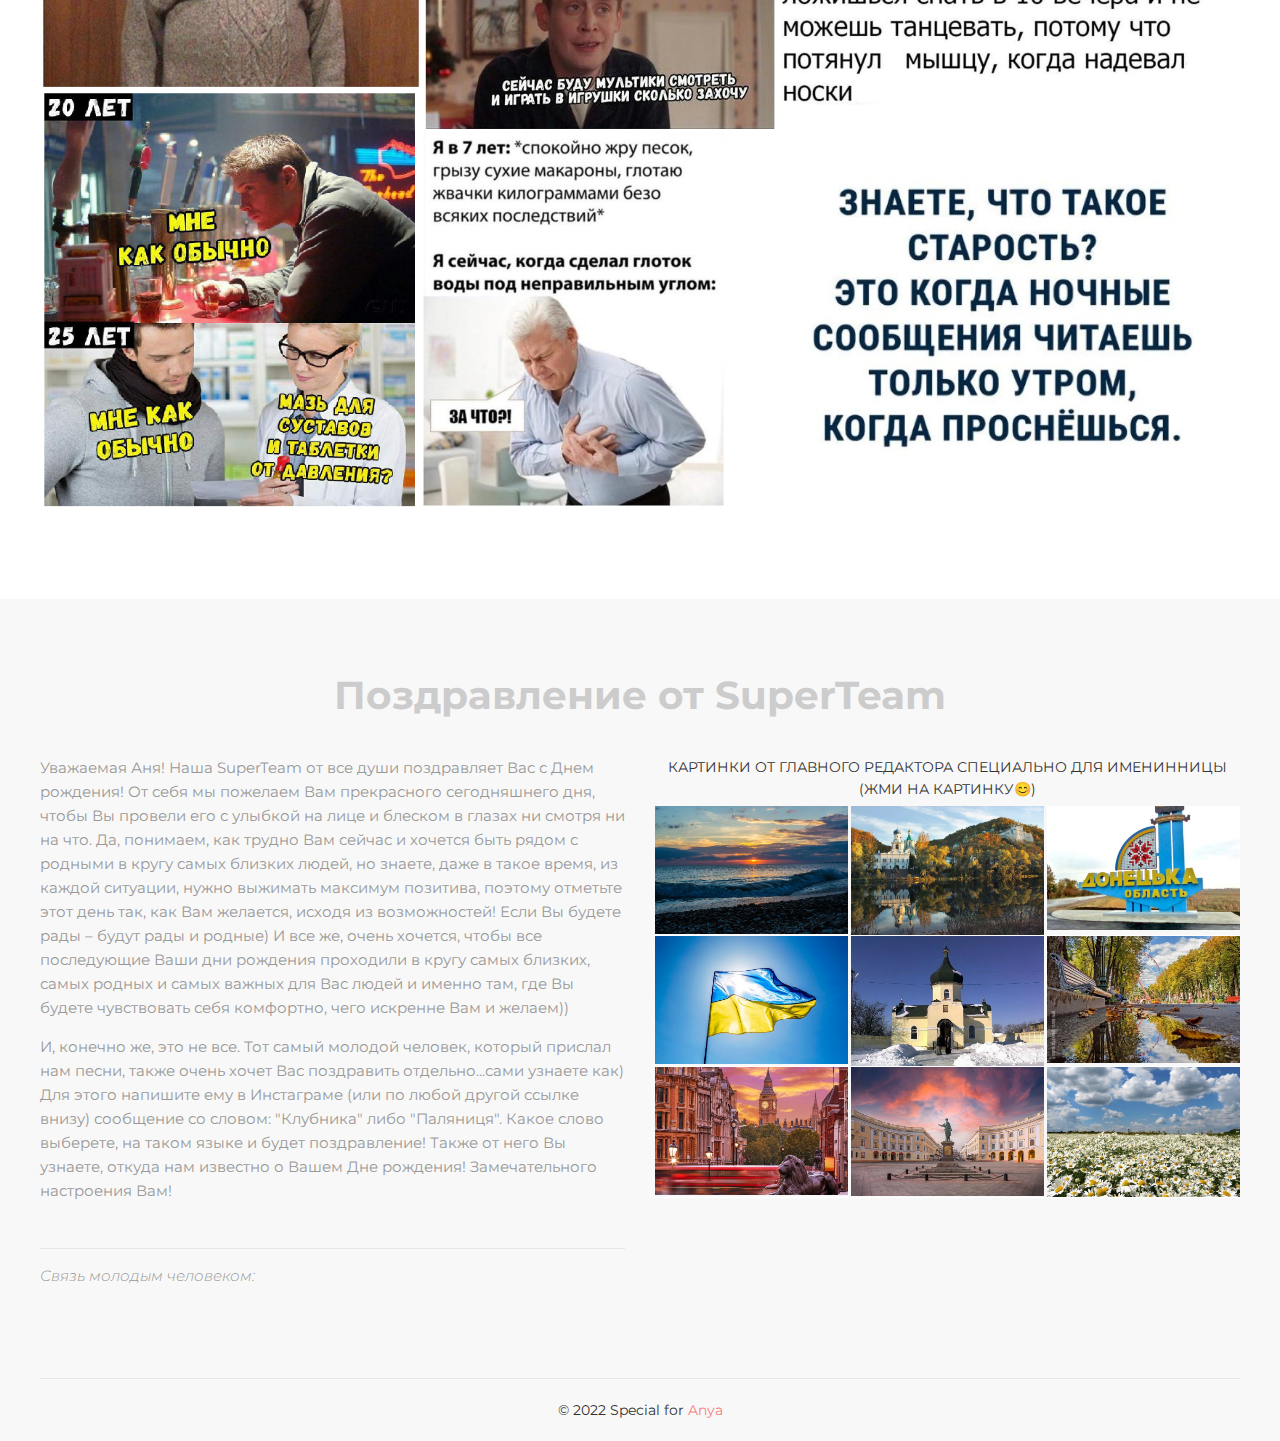
==== commit c10e7da5: "master" ====
--- a/SuperTeam/index.html
+++ b/SuperTeam/index.html
@@ -328,7 +328,7 @@
                     <div>
                         <div class="reviews__item">
                             <img class="reviews__photo" src="assets/images/clients/5.jpg" alt="">
-                            <div class="reviews__text">"Дорогая Анечка! Не обращайте внимание на мою рекламу выше, это специально для назойливых клиентов! Так вот, сегодня очень прекрасный день - День Вашего рождения! И я как онлайн-врач, хочу искренне пожелать Вам, в первую очередь, естественно, крепкого здоровья! Желаю всегда находить время для отдыха и чилла, вкусного теплого чая и фруктов, что очень актуально осенью, ну и можно немножко вредного, но вкусного, для поддержания хорошего настроения, но только немножко. Вы всегда можете расчитывать на мою помощь. Всегда на связи!"</div>
+                            <div class="reviews__text">"Дорогая Анечка! Не обращайте внимание на мою рекламу выше, это специально для назойливых клиентов! Так вот, сегодня очень прекрасный день - День Вашего рождения! И я как онлайн-врач, хочу искренне пожелать Вам, в первую очередь, естественно, крепкого здоровья! Желаю всегда находить время для отдыха и чилла, вкусного теплого чая и фруктов, что очень актуально осенью. Ну и можно немножко чего-то вредного, но вкусного, для поддержания хорошего настроения, но только немножко. Вы всегда можете расчитывать на мою помощь. Всегда на связи!"</div>
                             <div class="clients__name">Имя неизвестно</div>
                             <div class="clients__prof">Топ онлайн-врач в мире</div>
                         </div>
--- a/SuperTeam/assets/css/style.css
+++ b/SuperTeam/assets/css/style.css
@@ -1361,6 +1361,7 @@
     }
     #surprice .card__img {
        width: min-content;
+       margin: 0 auto;
     }
     .card__video{
         width: auto;
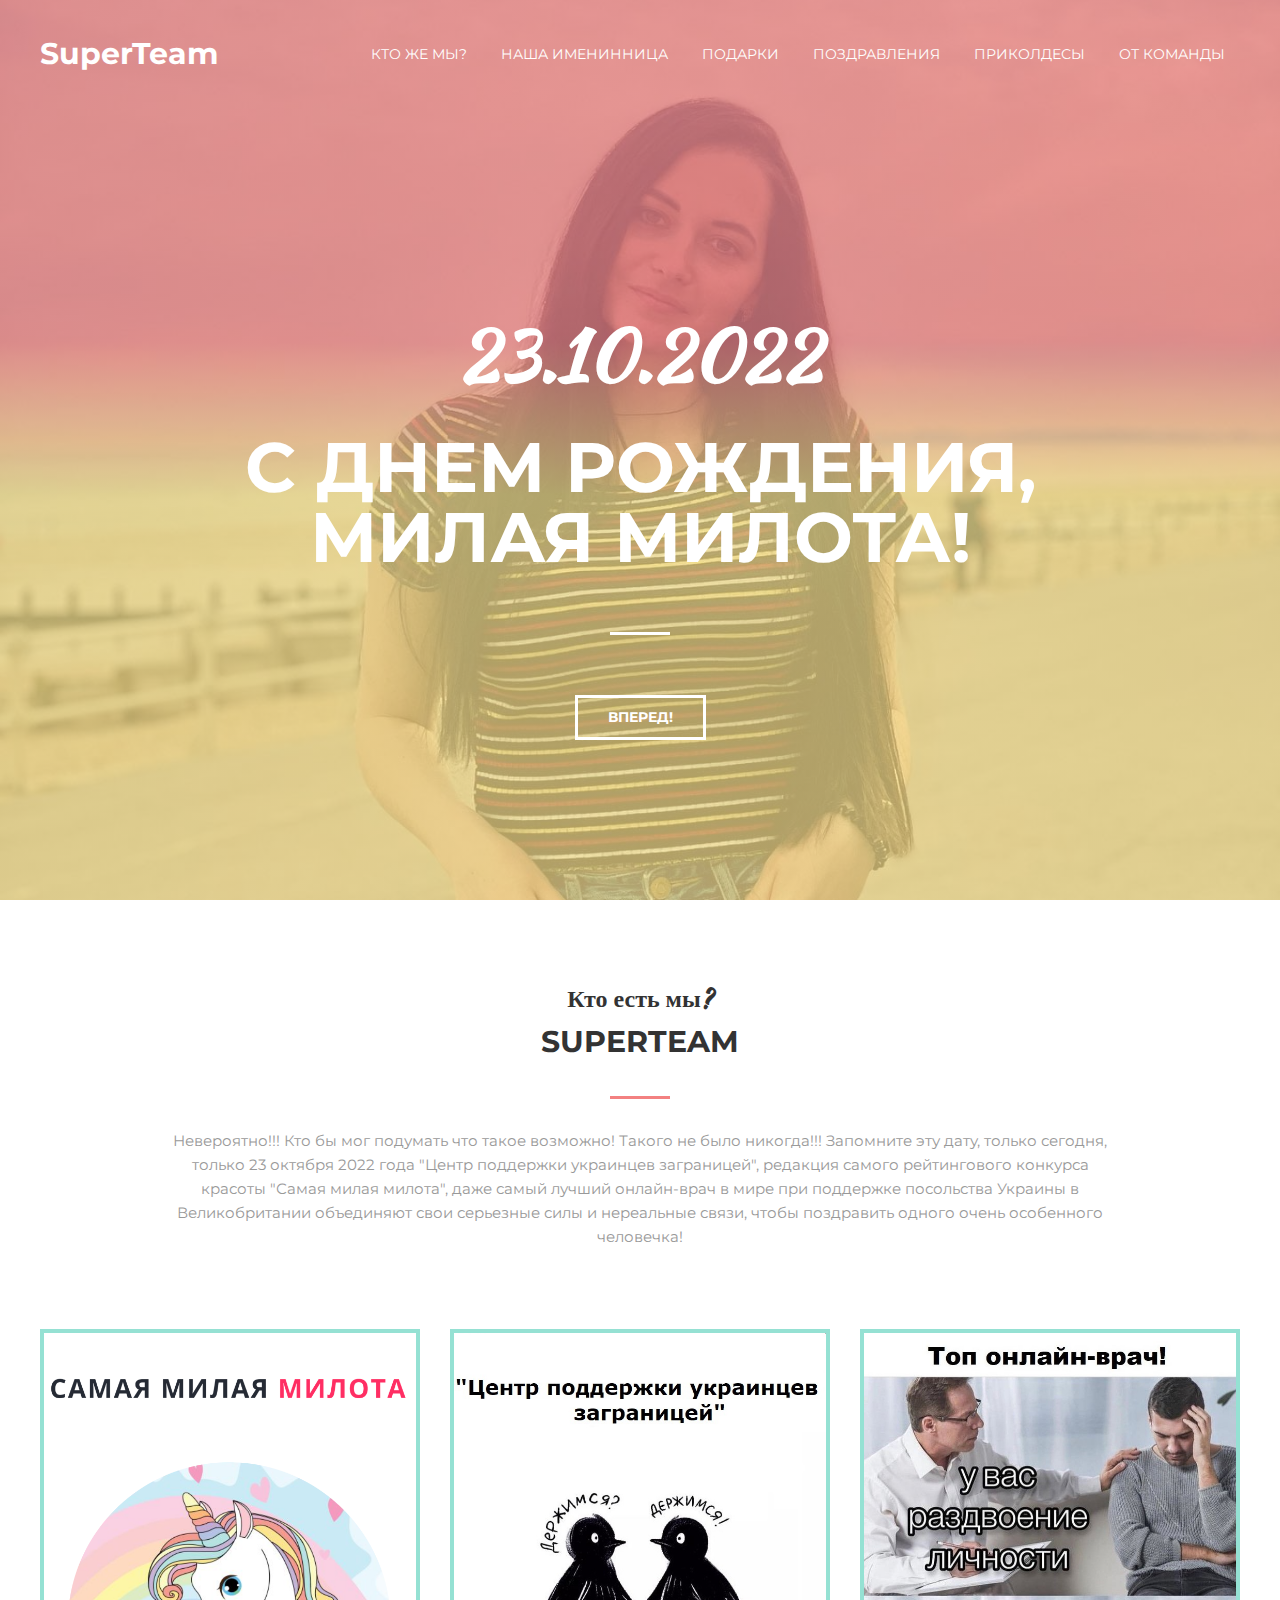
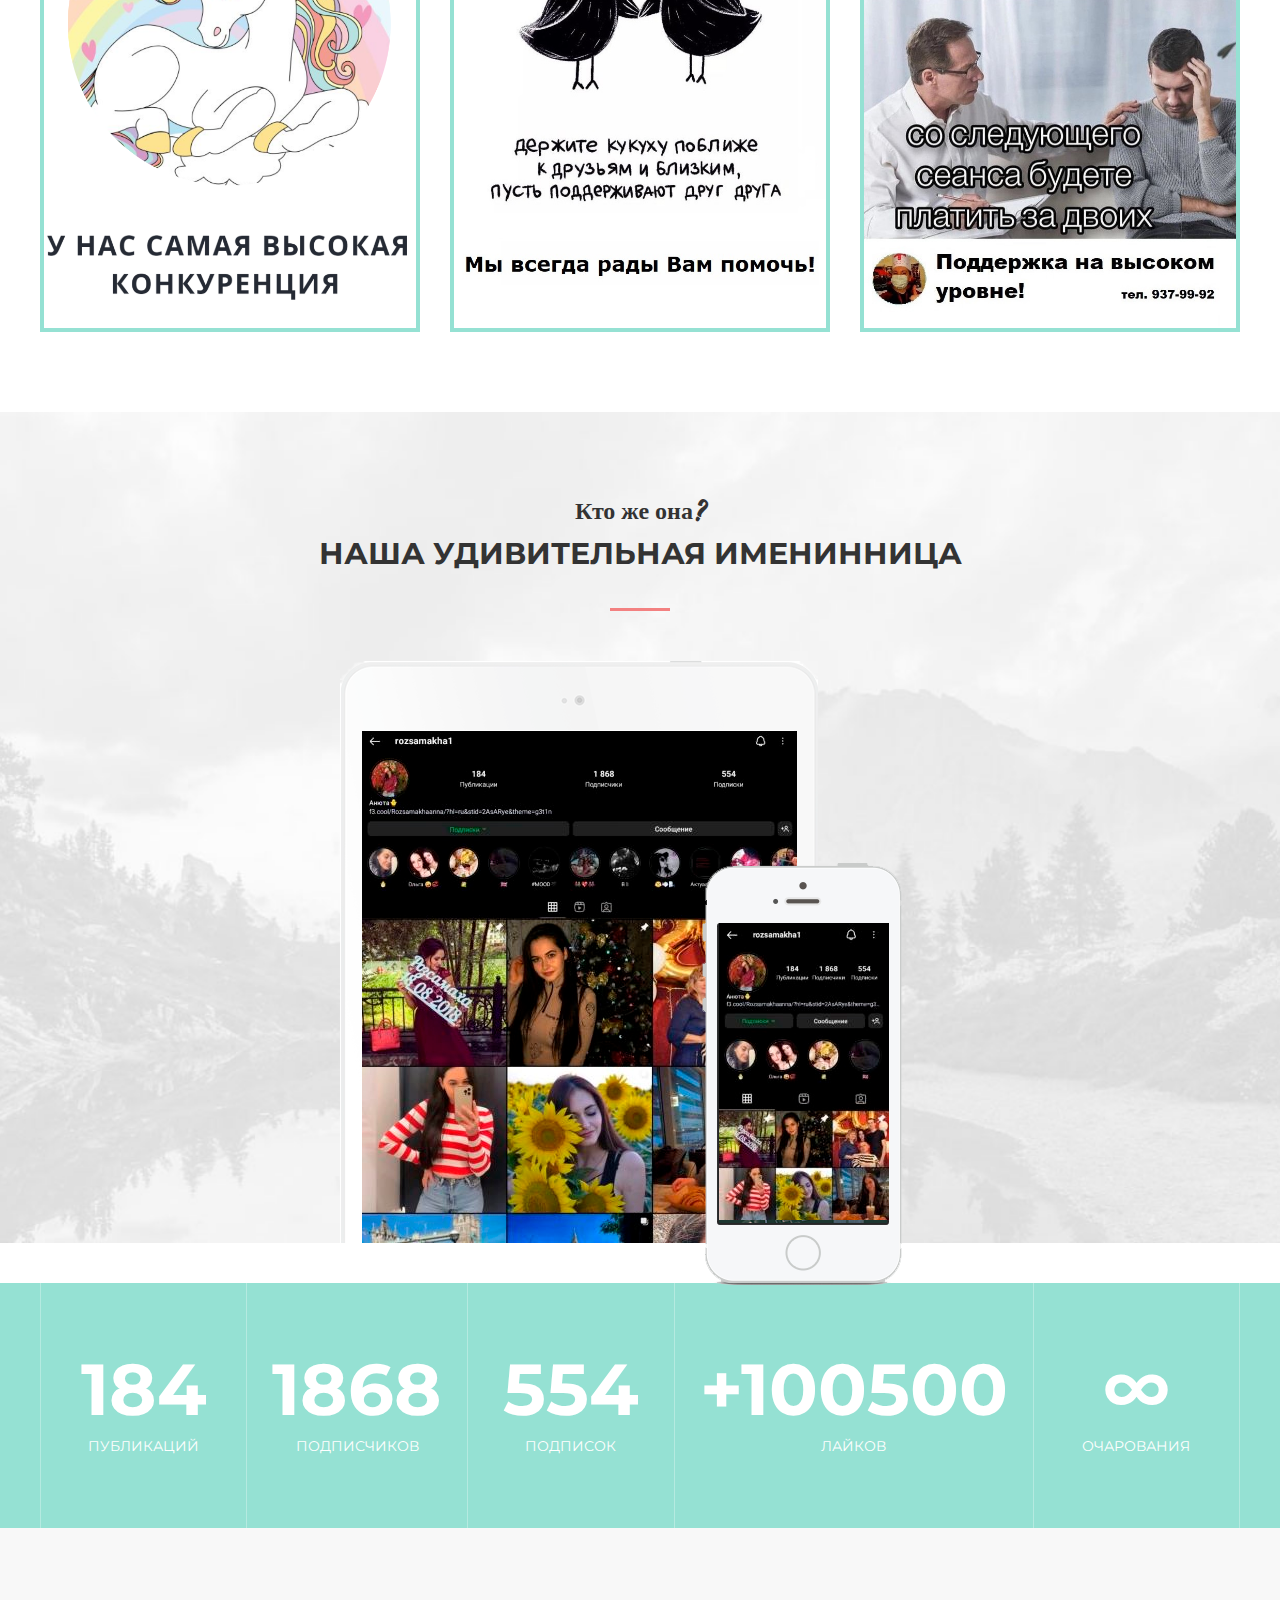
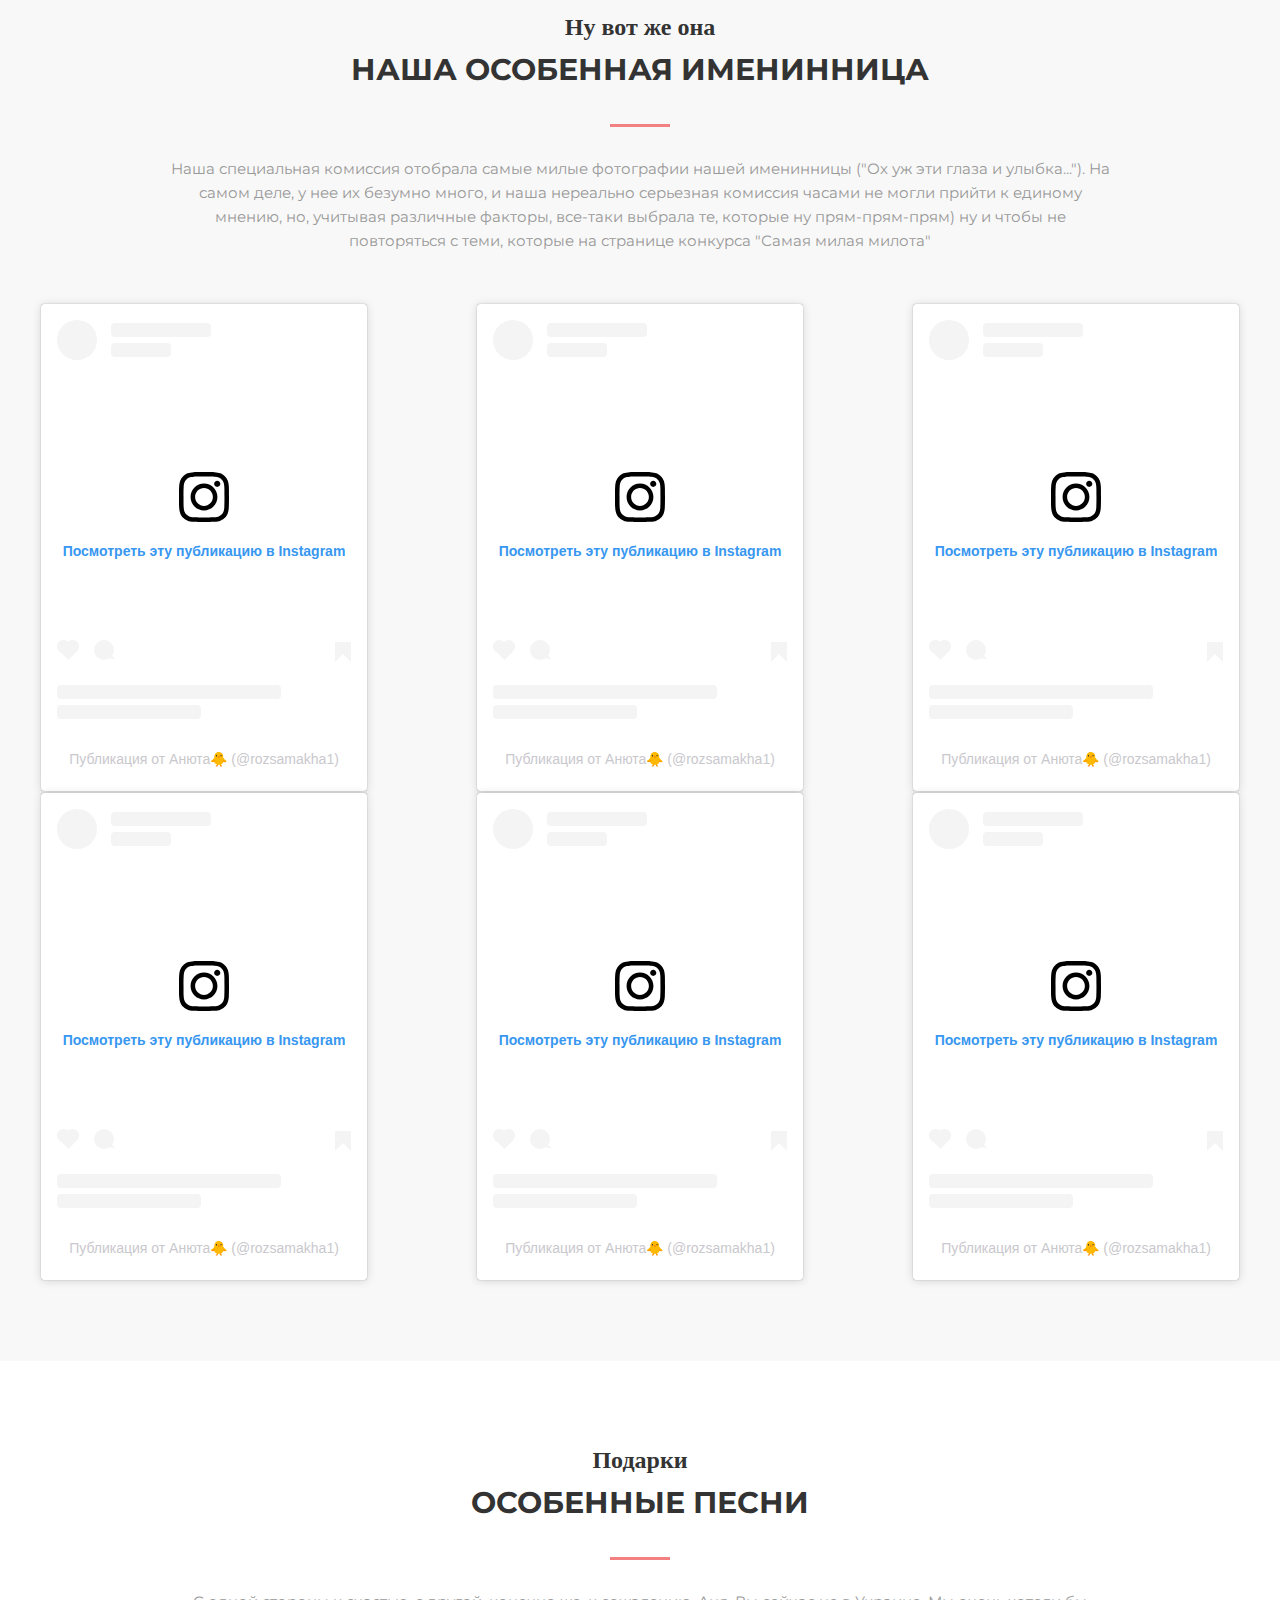
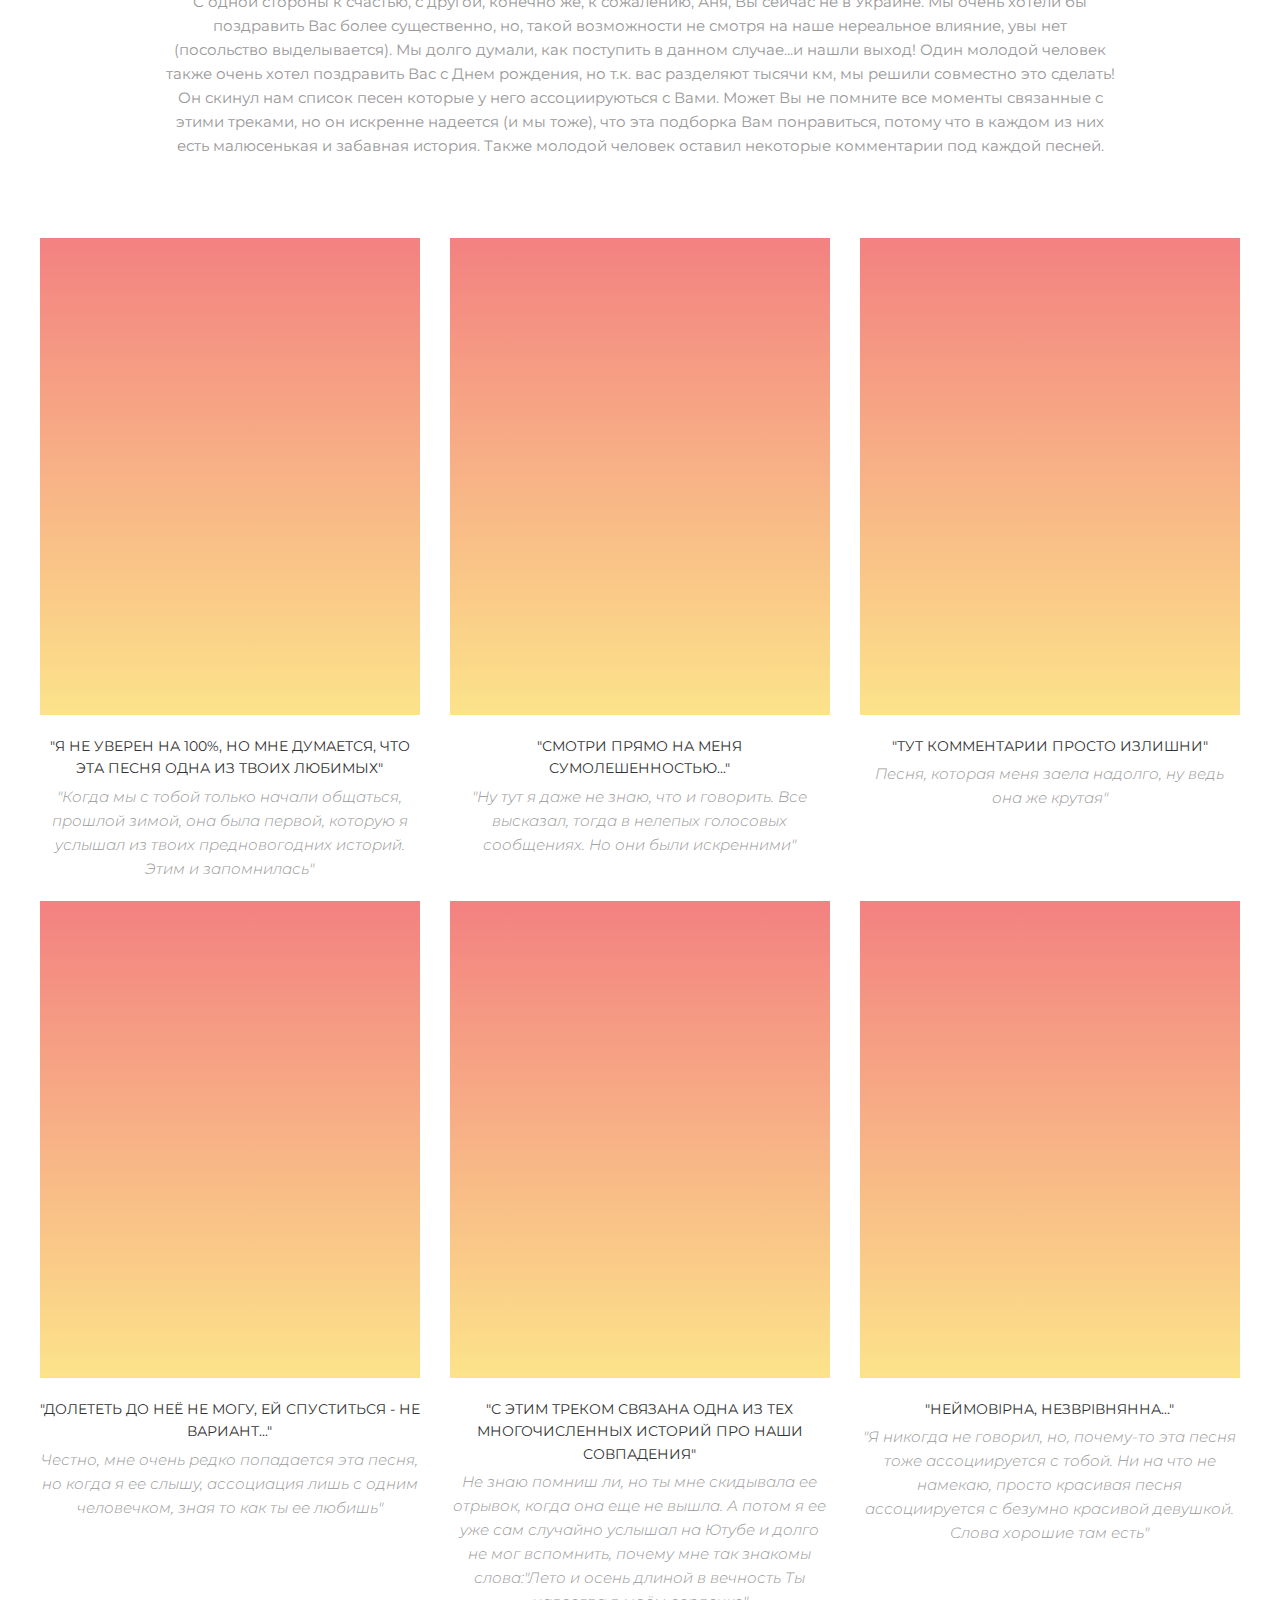
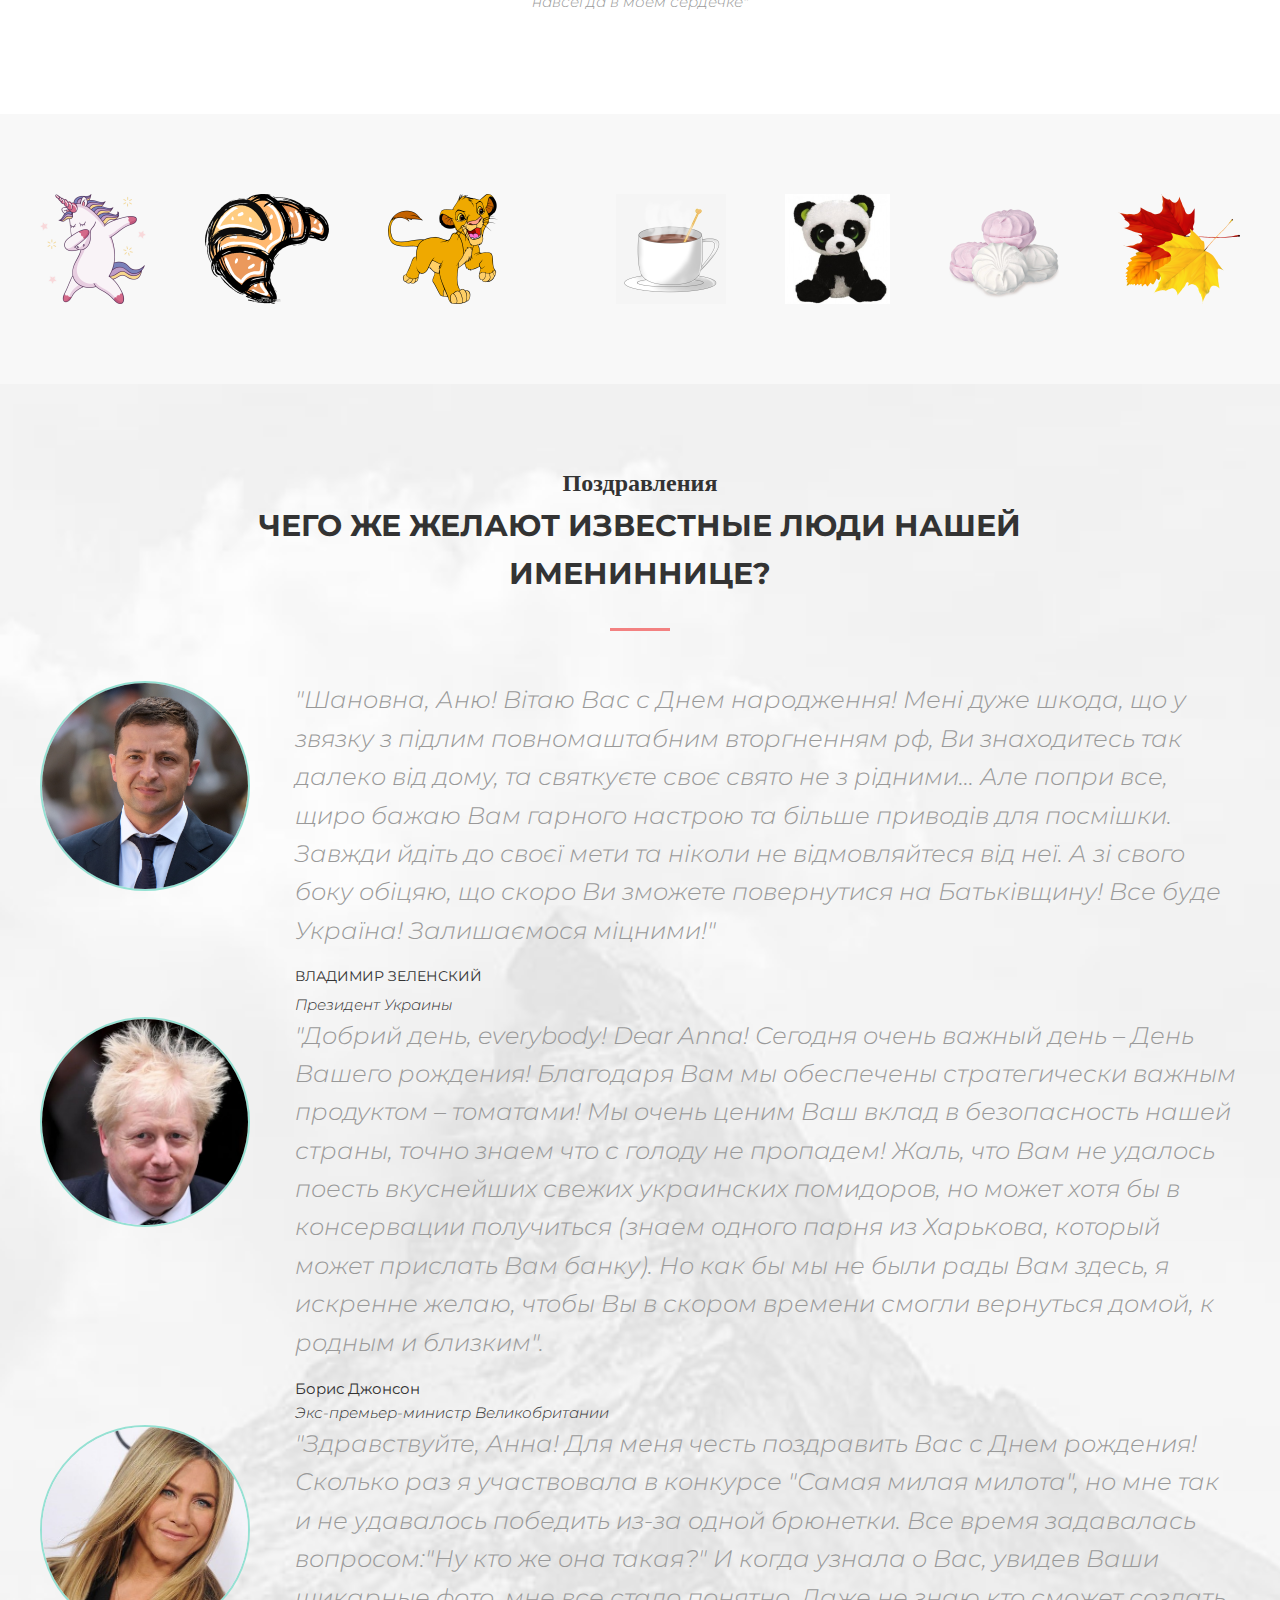
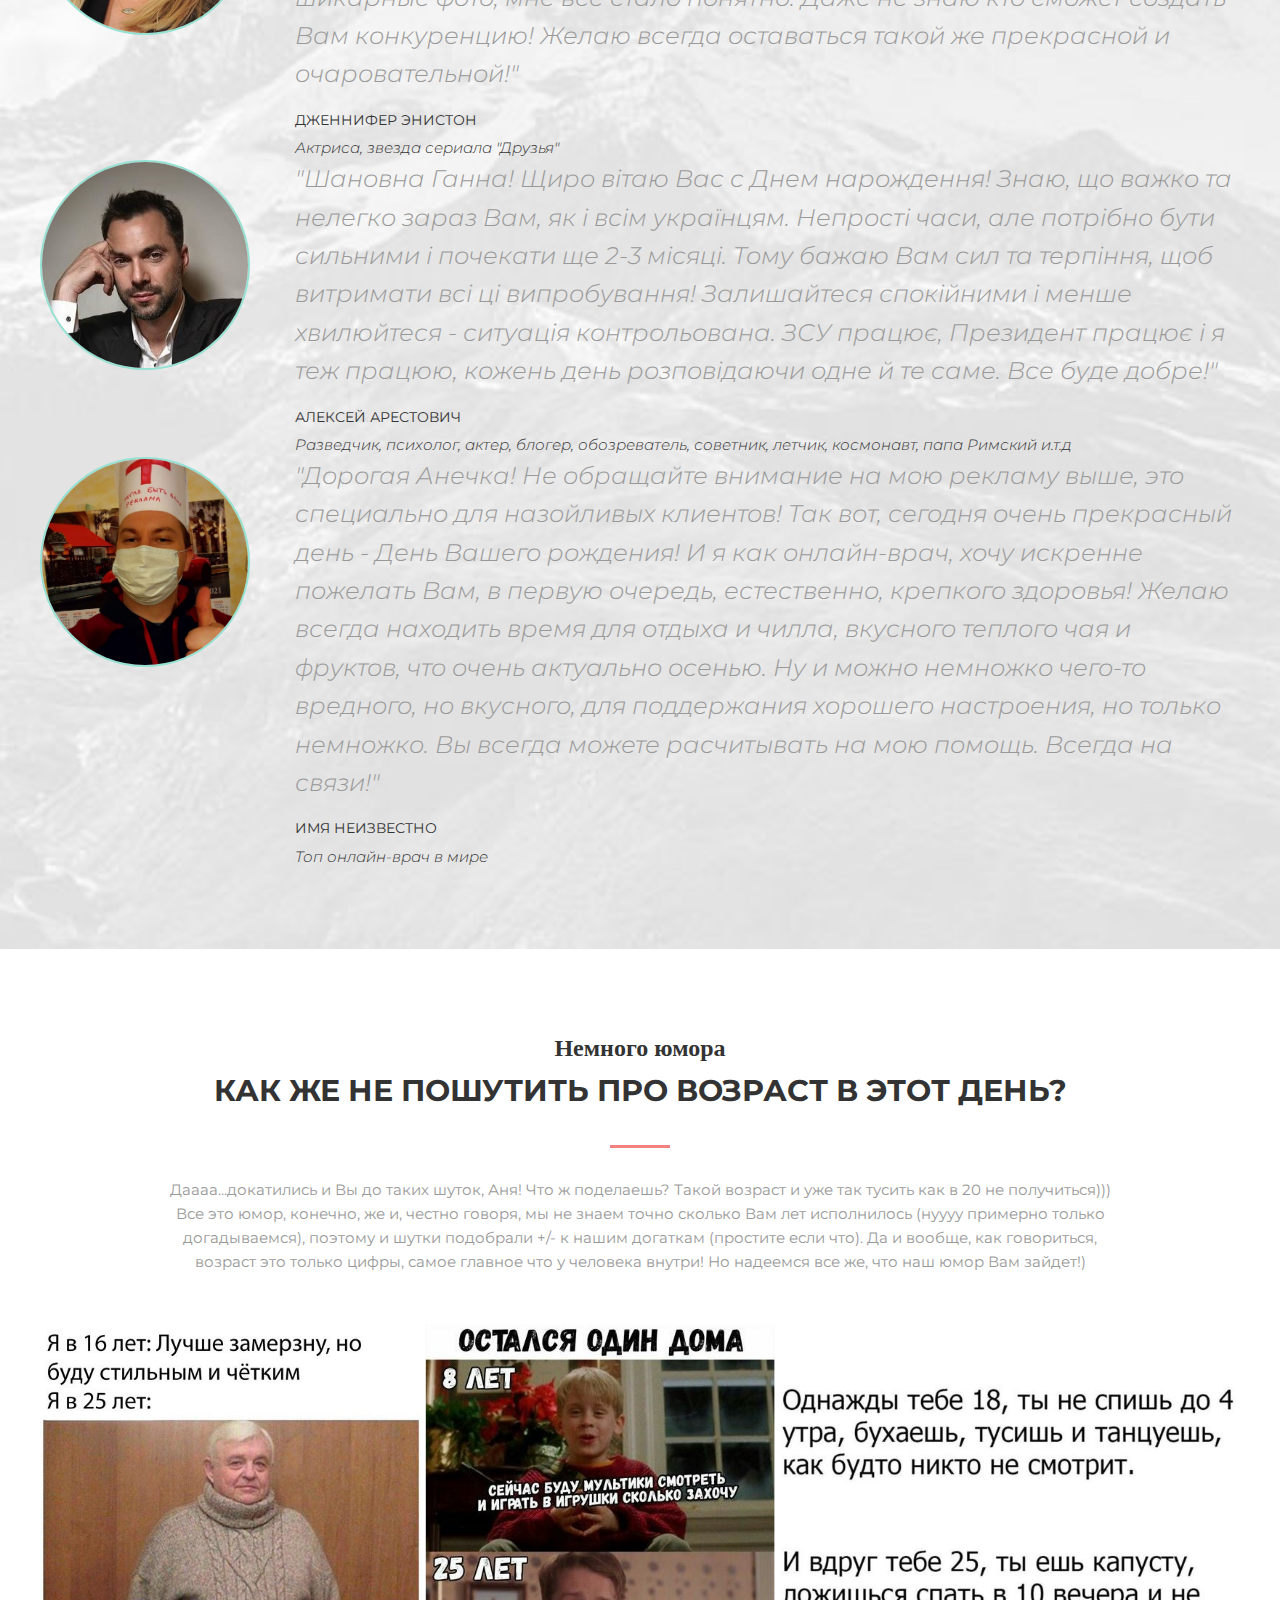
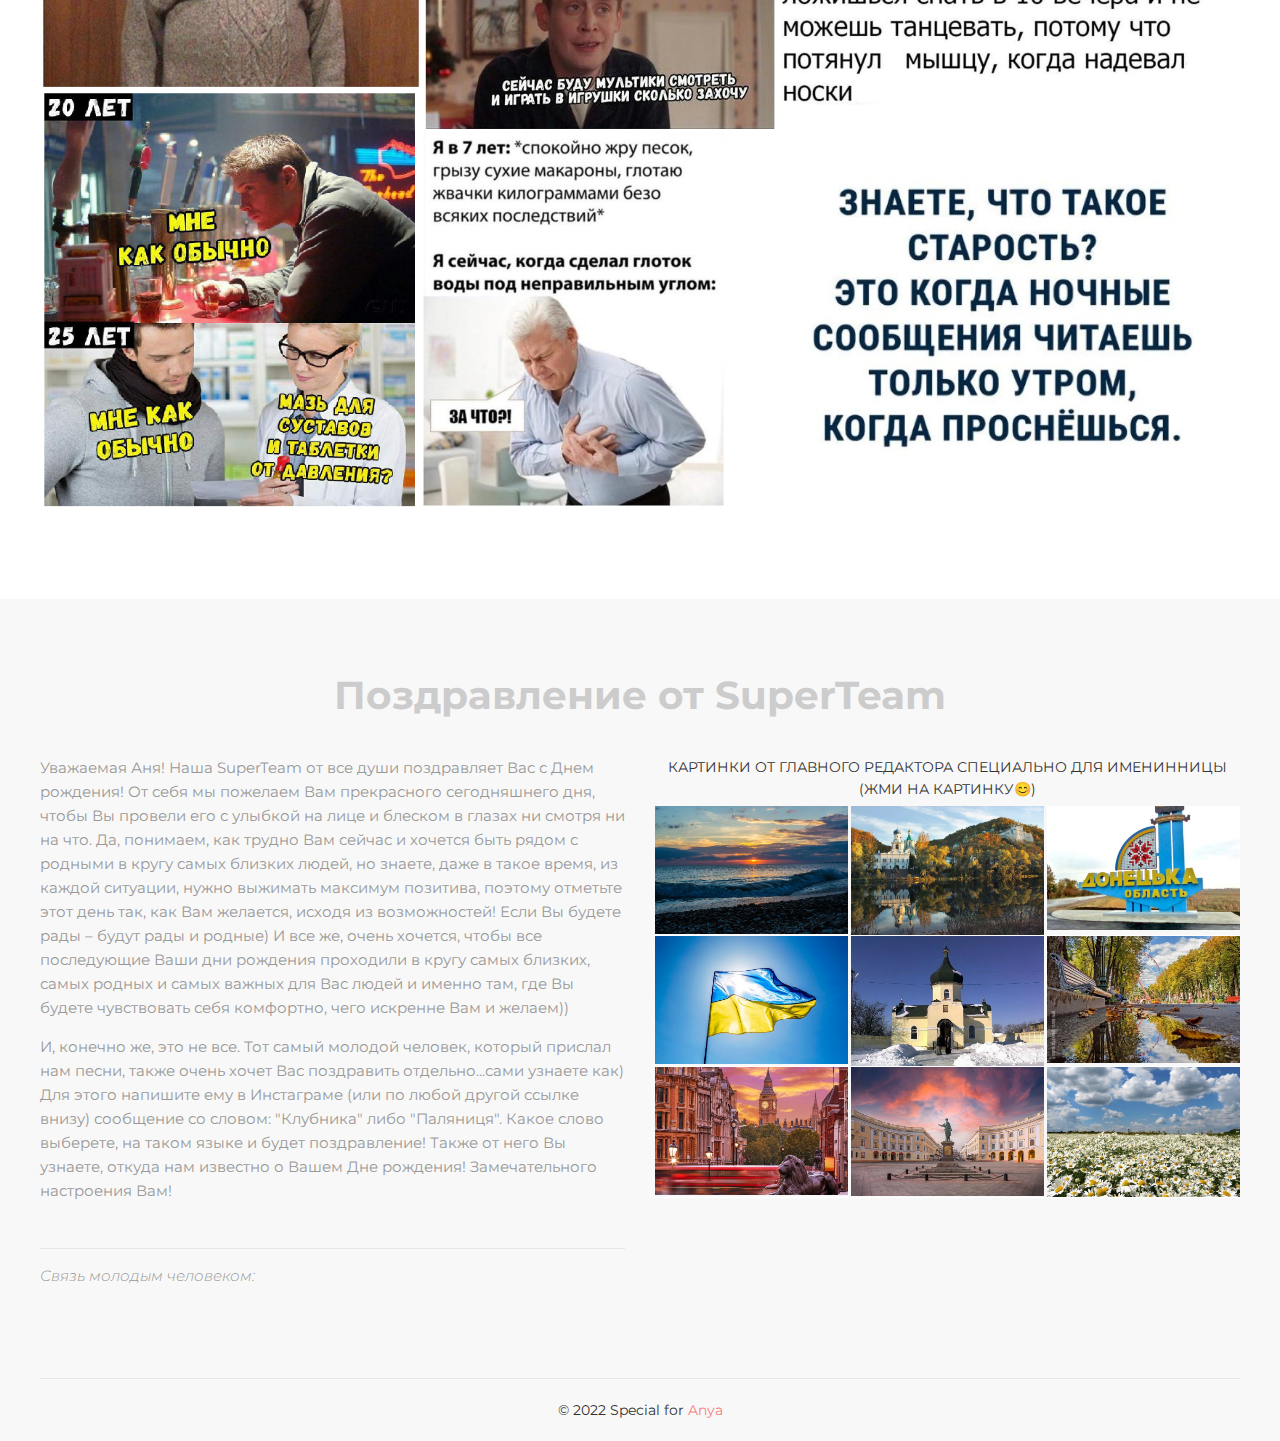
==== commit c29bdbce: "master" ====
--- a/SuperTeam/index.html
+++ b/SuperTeam/index.html
@@ -346,7 +346,7 @@
                 <h3 class="section__suptitle">Немного юмора</h3>
                 <h2 class="section__title">Как же не пошутить про возраст в этот день?</h2>
                 <div class="section__text">
-                    <p>Даааа...докатились и Вы до таких шуток, Аня! Что ж поделаешь? Такой возраст и уже так тусить как в 20 не получиться))) Все это юмор, конечно, же и, честно говоря, мы не знаем точно сколько Вам лет исполнилось (нуууу примерно только догадываемся), поэтому и шутки подобрали +/- к нашему мнению (простите если что). Да и вообще, как говориться, возраст это только цифры, а главное что у человека внутри! Но надеемся все же, что наш юмор Вам зайдет!)</p>
+                    <p>Даааа...докатились и Вы до таких шуток, Аня! Что ж поделаешь? Такой возраст и уже так тусить как в 20 не получиться))) Все это юмор, конечно, же и, честно говоря, мы не знаем точно сколько Вам лет исполнилось (нуууу примерно только догадываемся), поэтому и шутки подобрали +/- к нашим догаткам (простите если что). Да и вообще, как говориться, возраст это только цифры, самое главное что у человека внутри! Но надеемся все же, что наш юмор Вам зайдет!)</p>
                 </div>
             </div>
             <div class="banner">
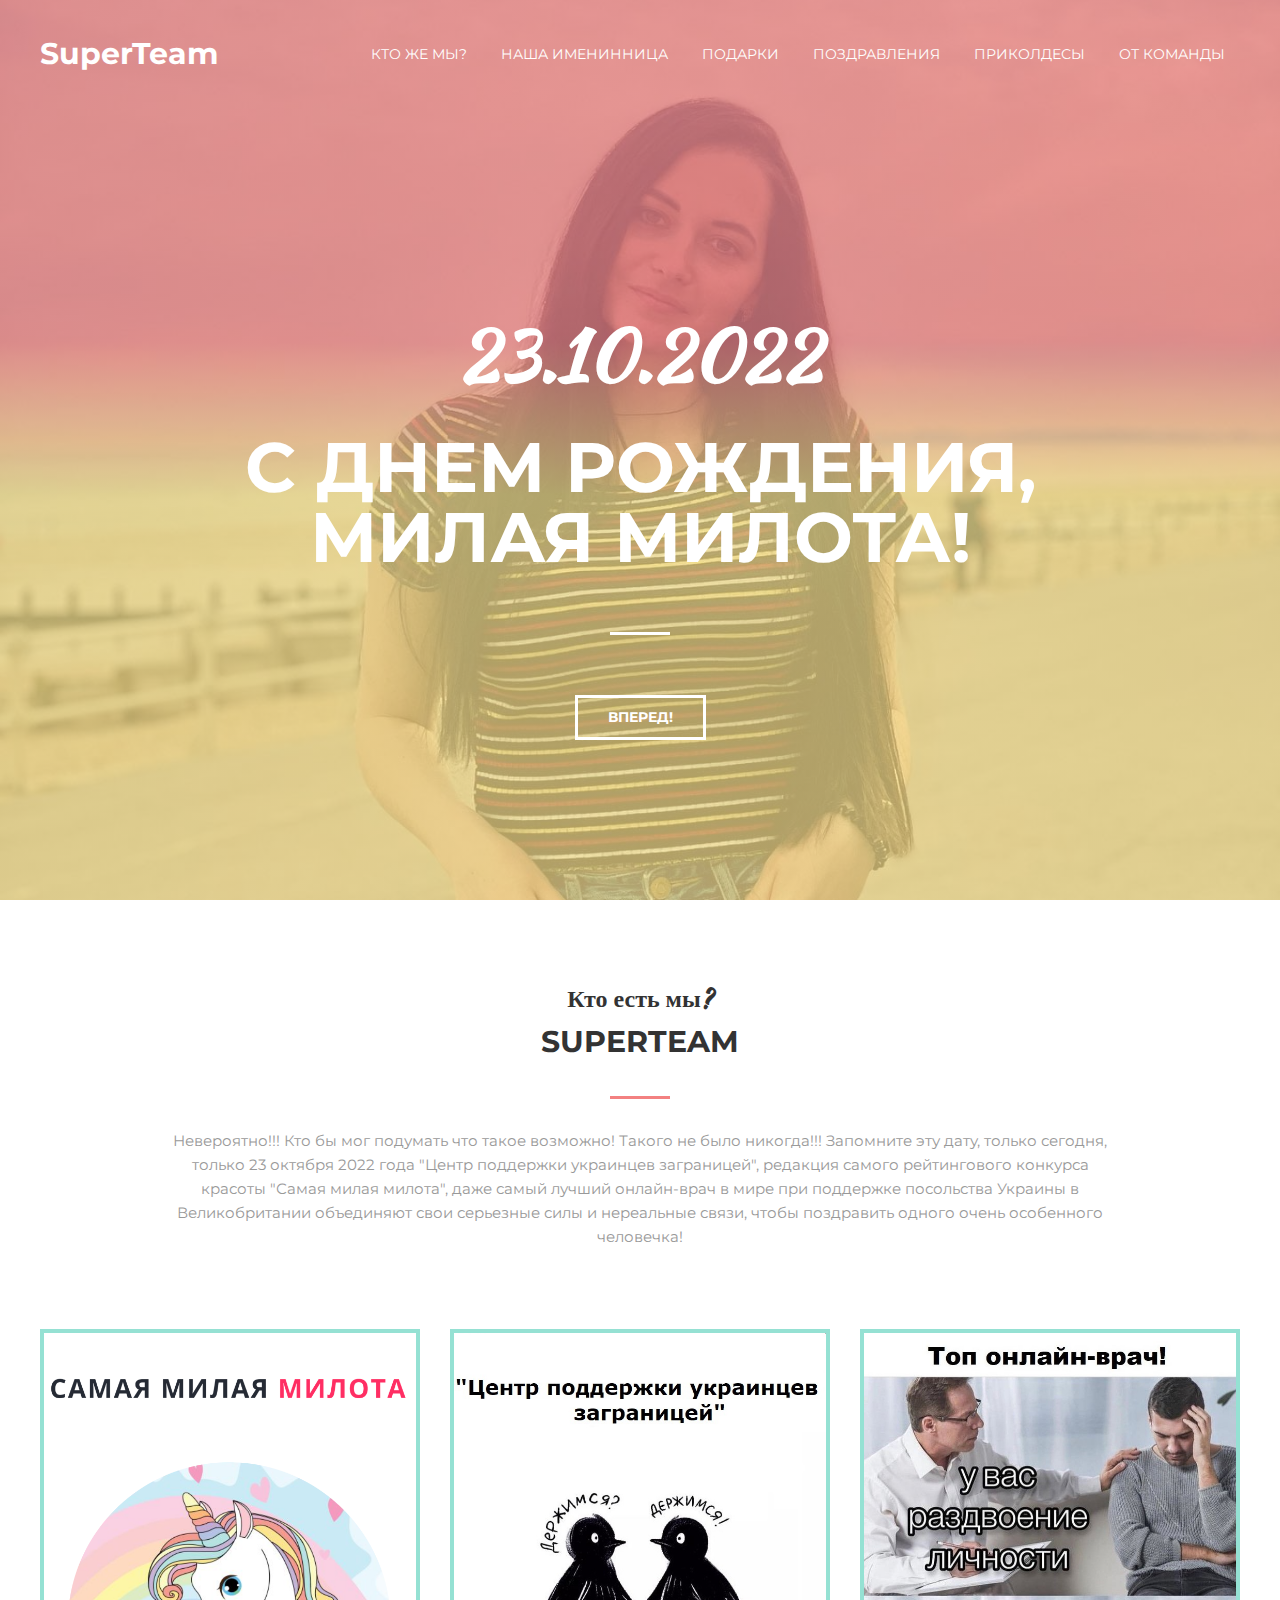
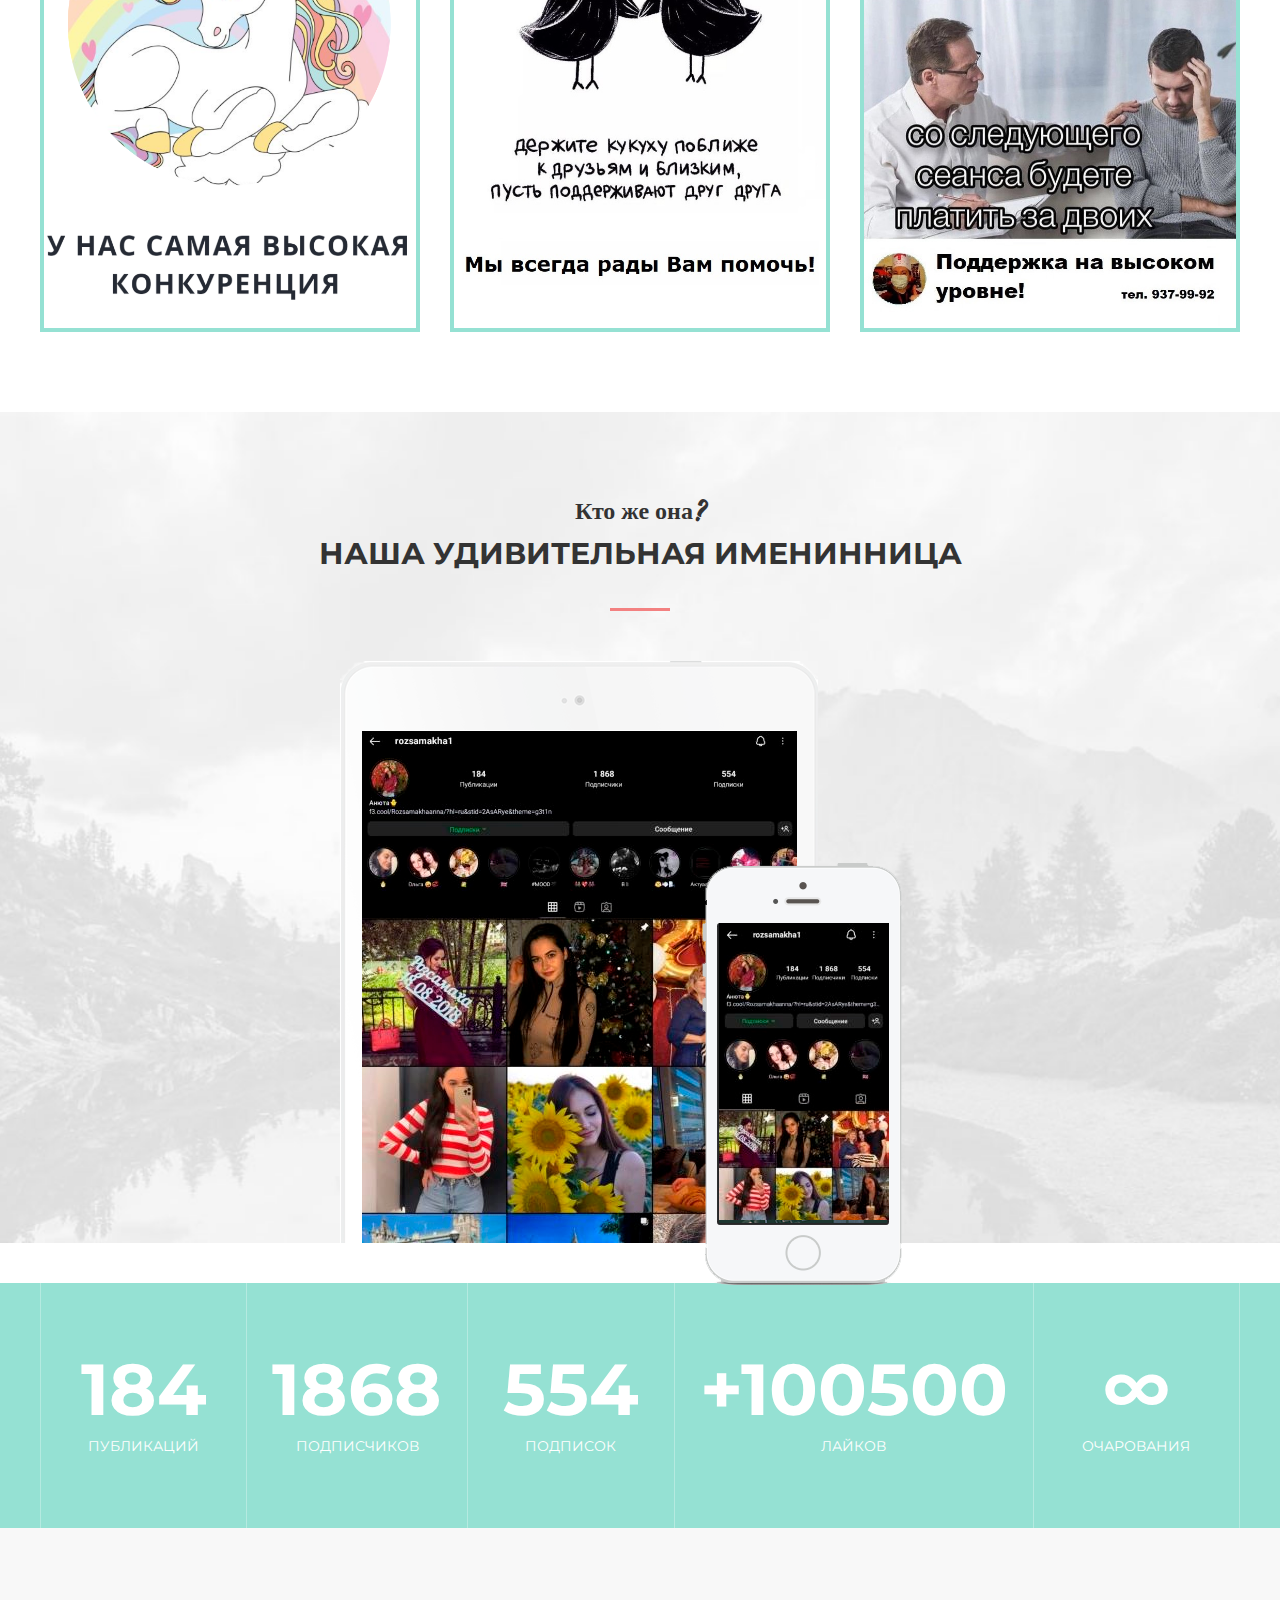
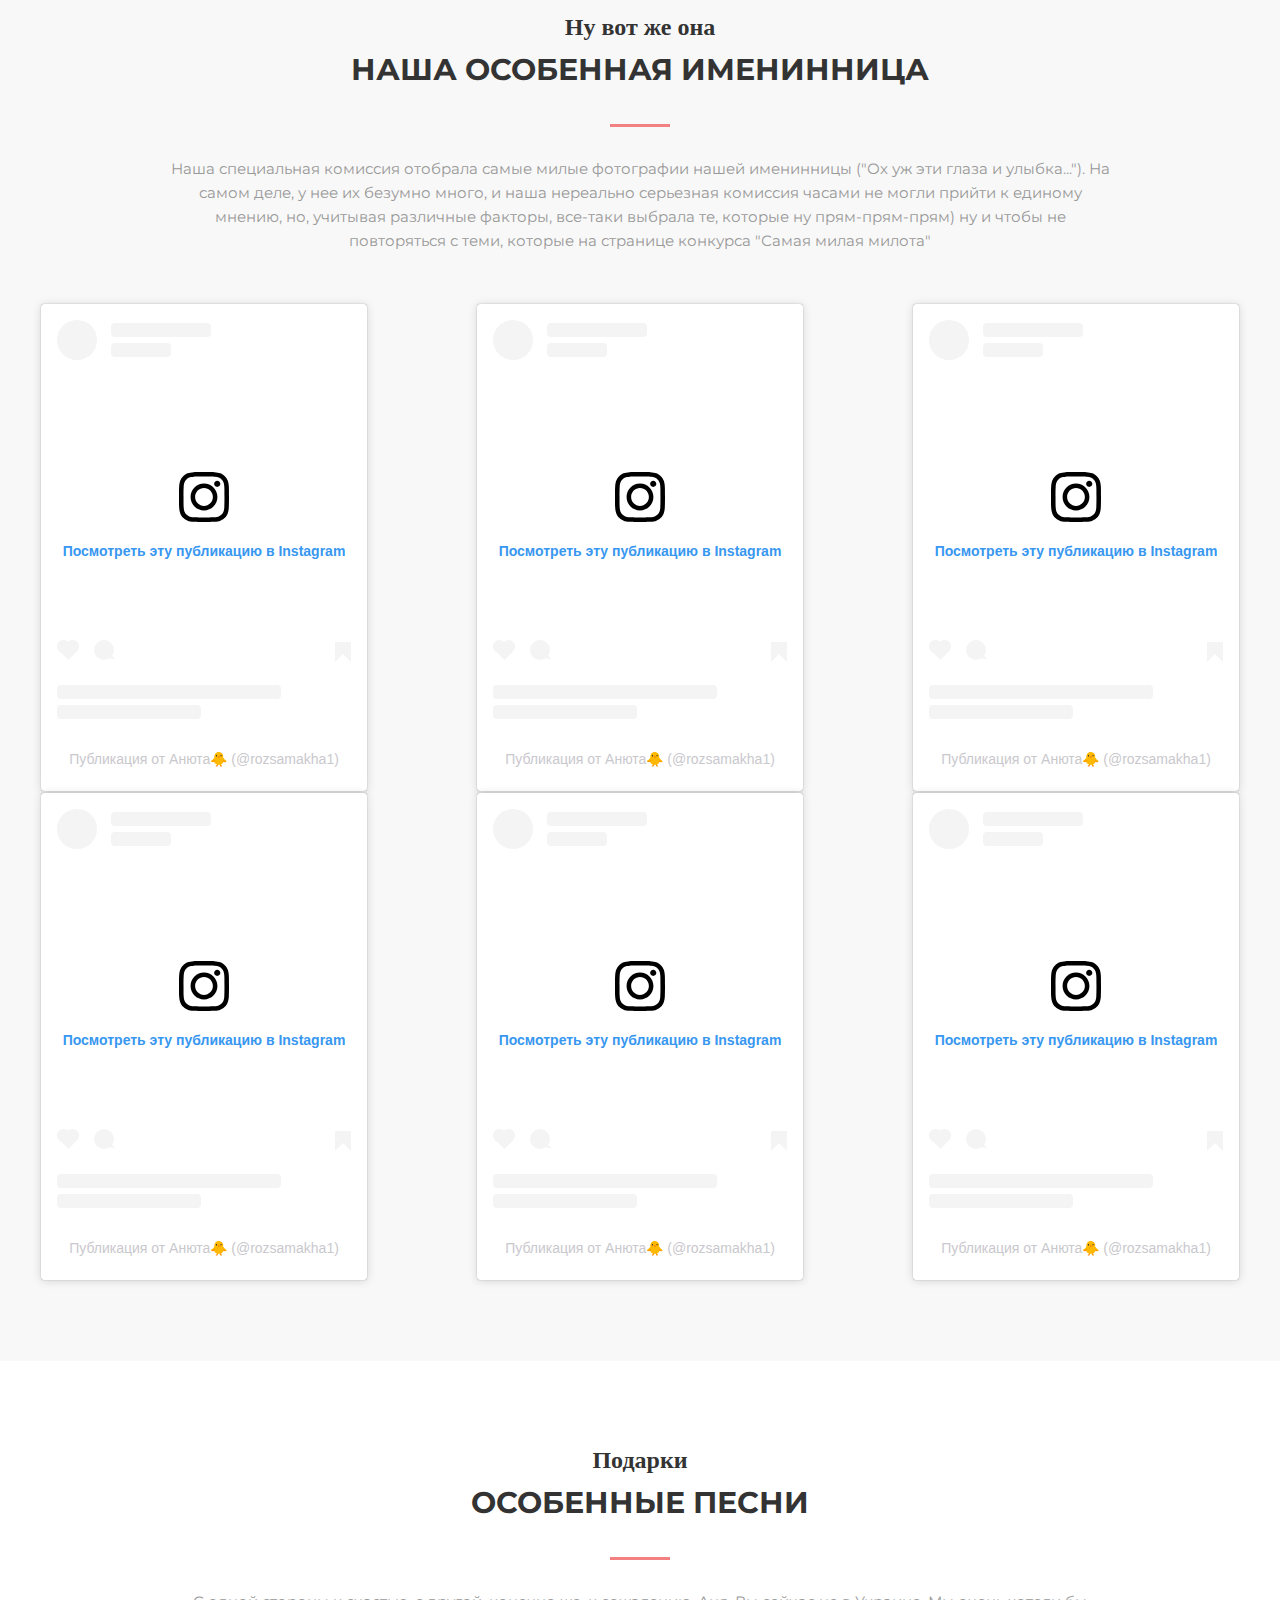
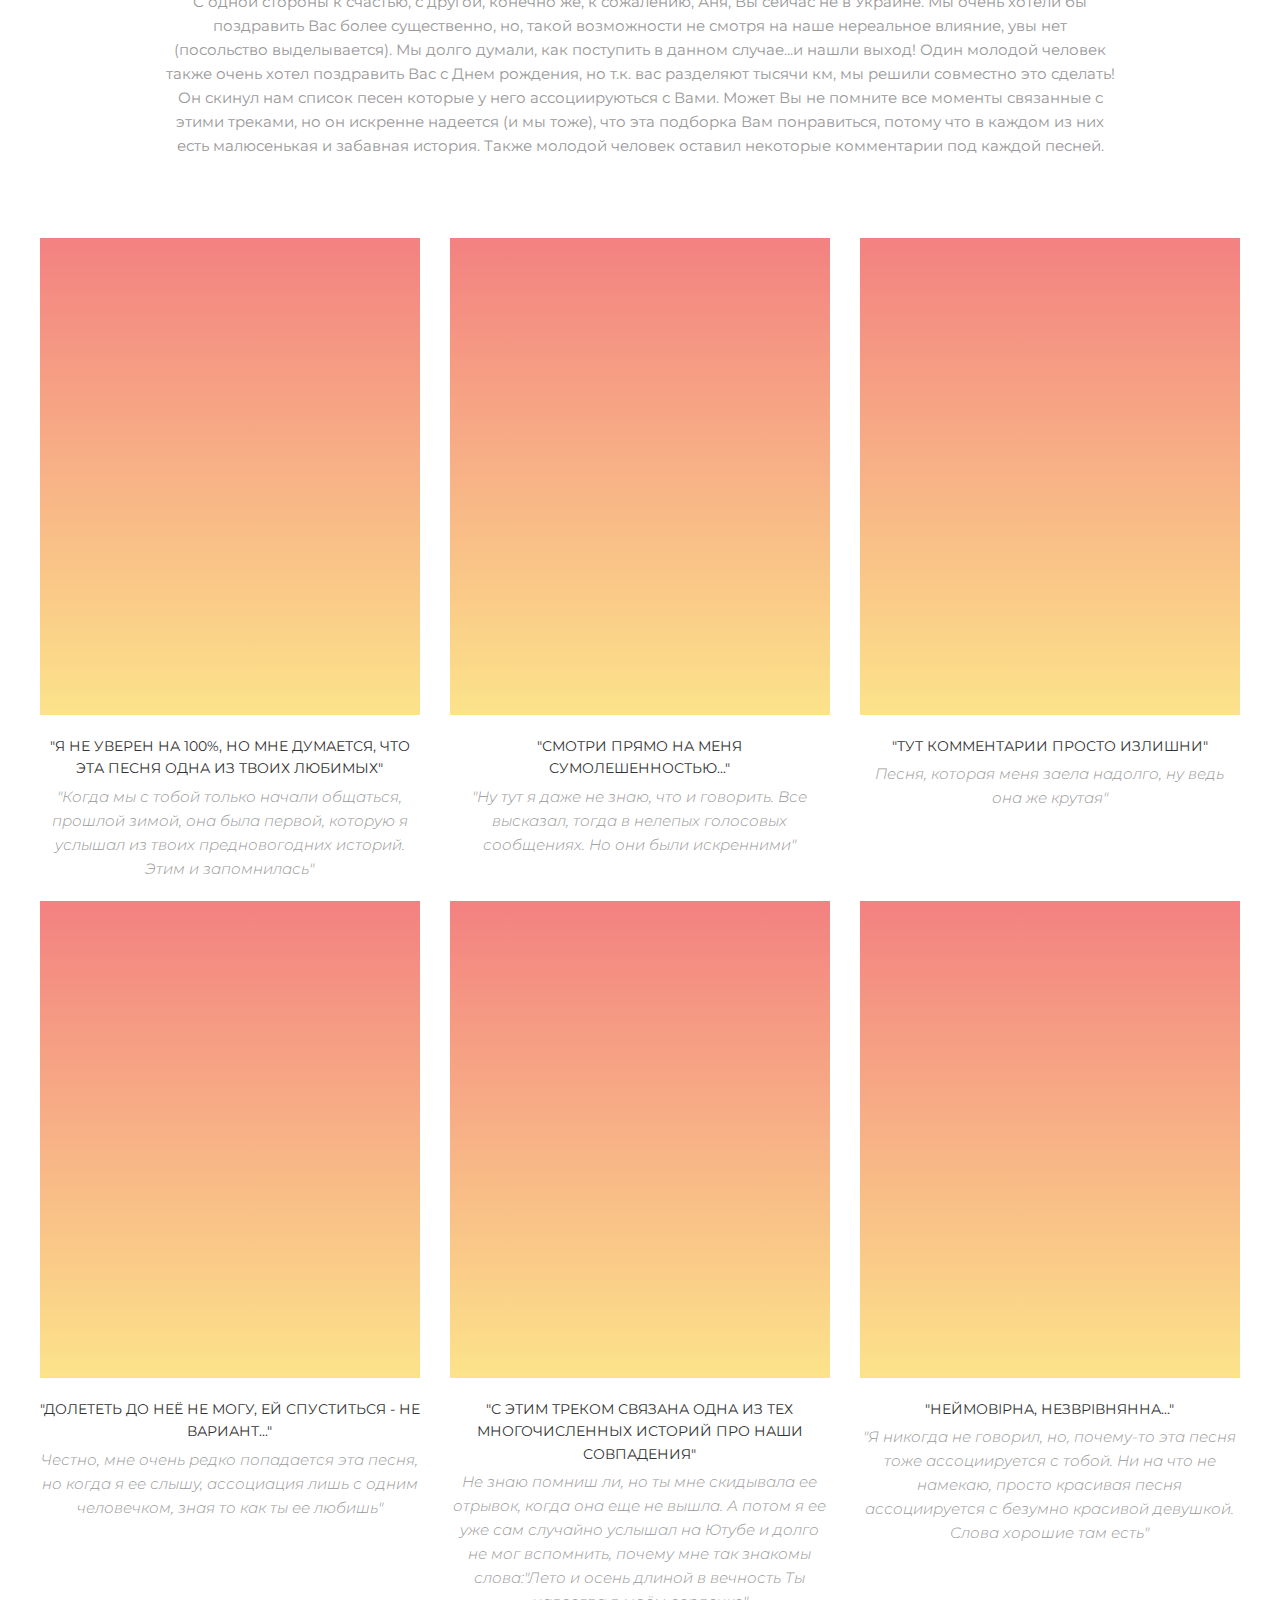
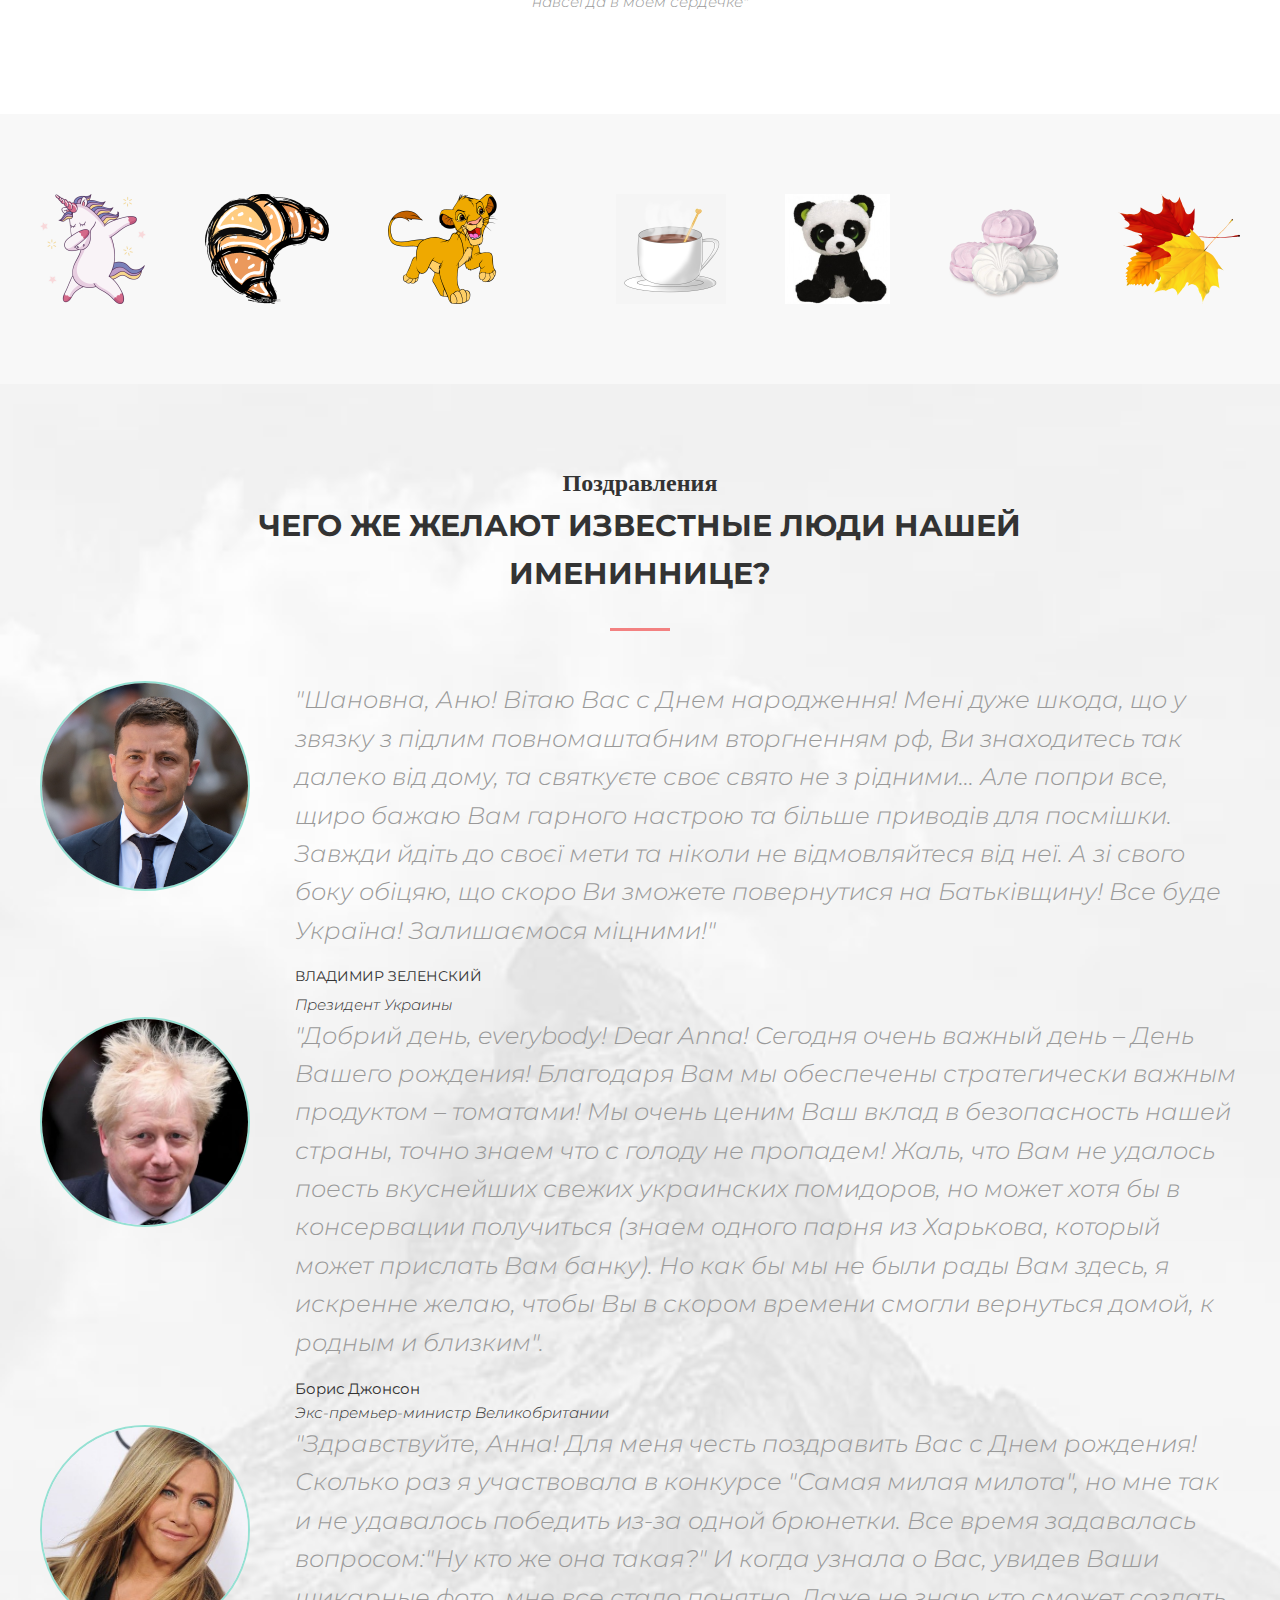
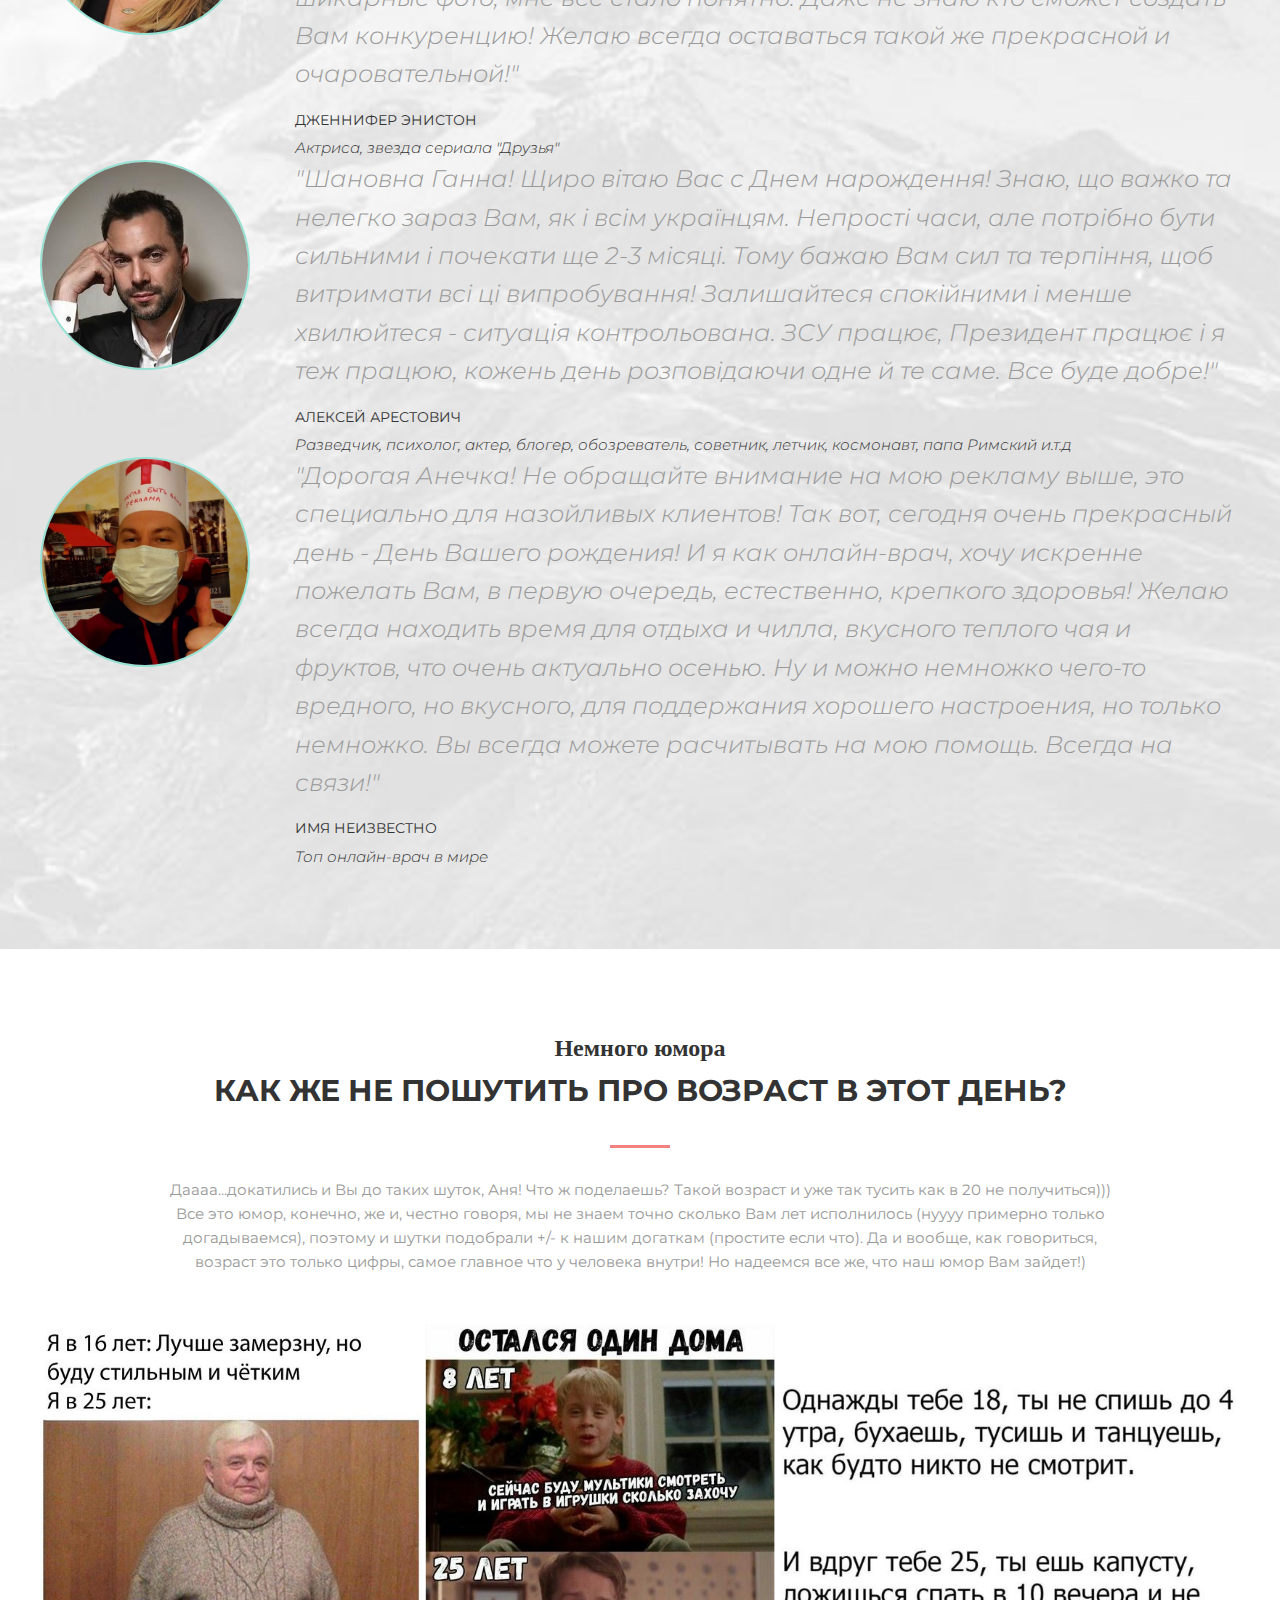
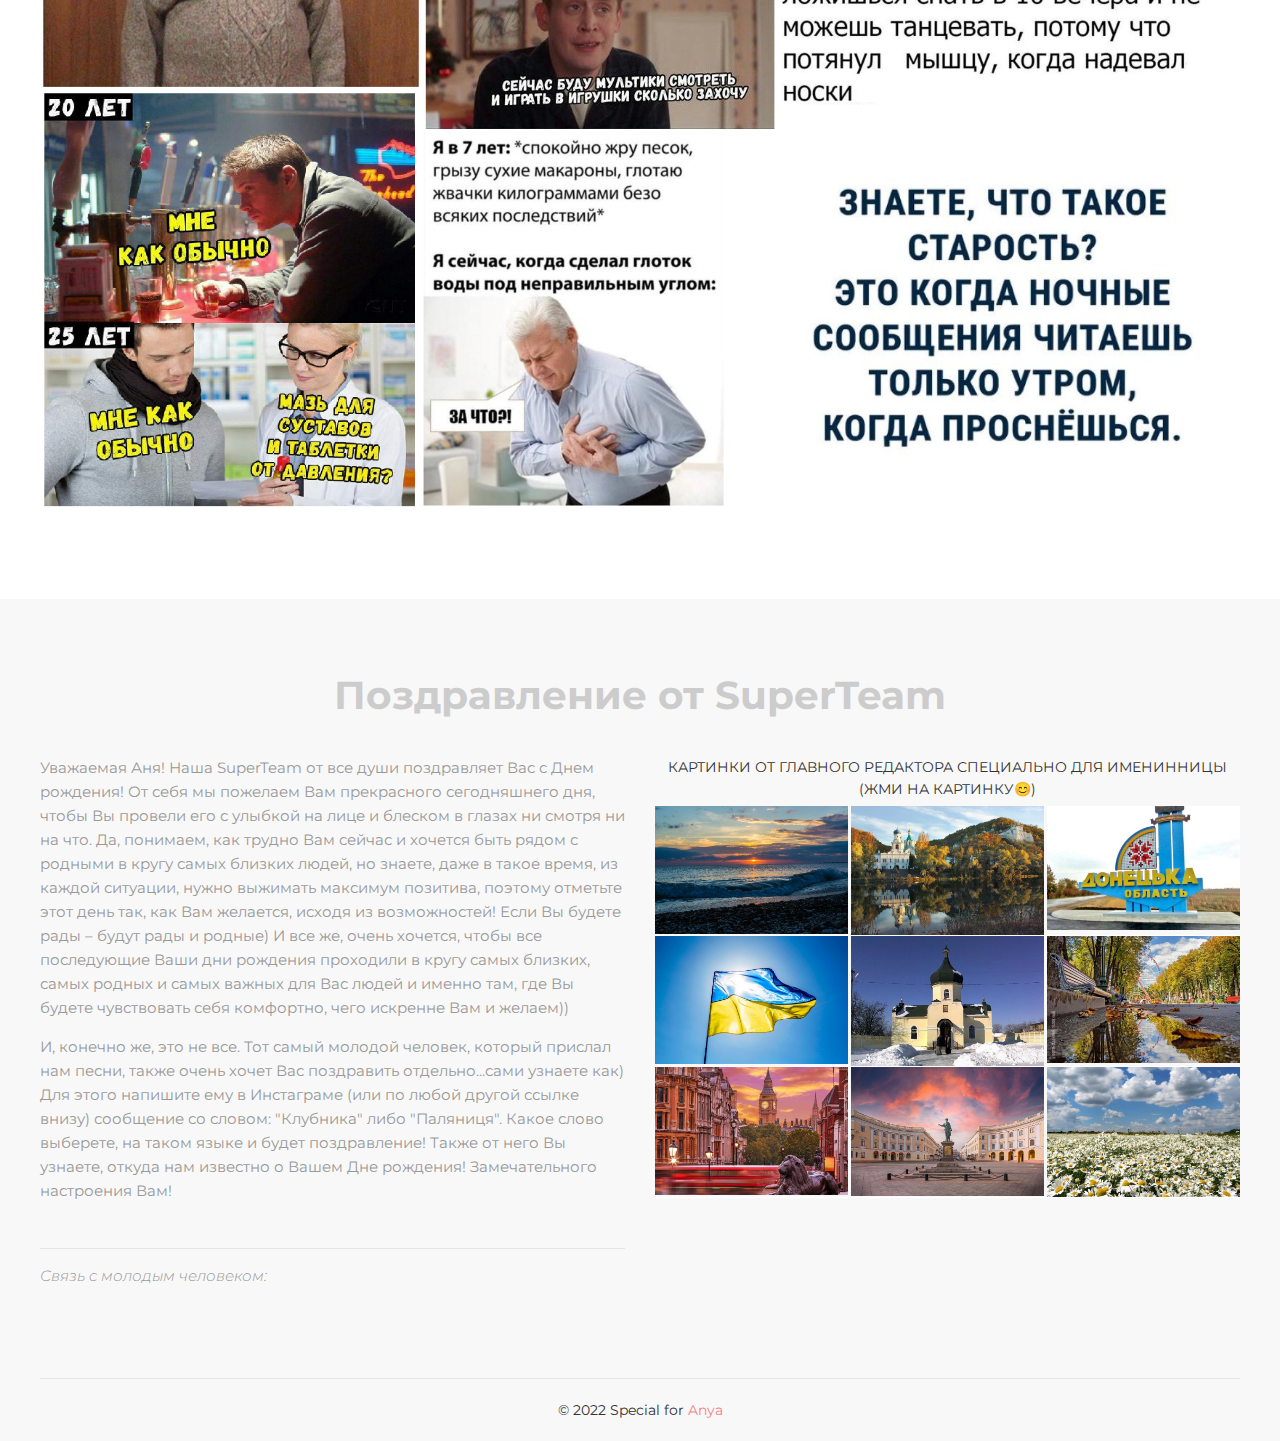
==== commit 04a14085: "Update index.html" ====
--- a/SuperTeam/index.html
+++ b/SuperTeam/index.html
@@ -370,7 +370,7 @@
                         <div class="footer__social-header">
                         </div>
                         <div class="footer__social-content">
-                            Связь молодым человеком:
+                            Связь c молодым человеком:
                             <a href="https://www.facebook.com/anton.polupan" target="_blank">
                                 <i class="fab fa-facebook"></i>
                             </a>
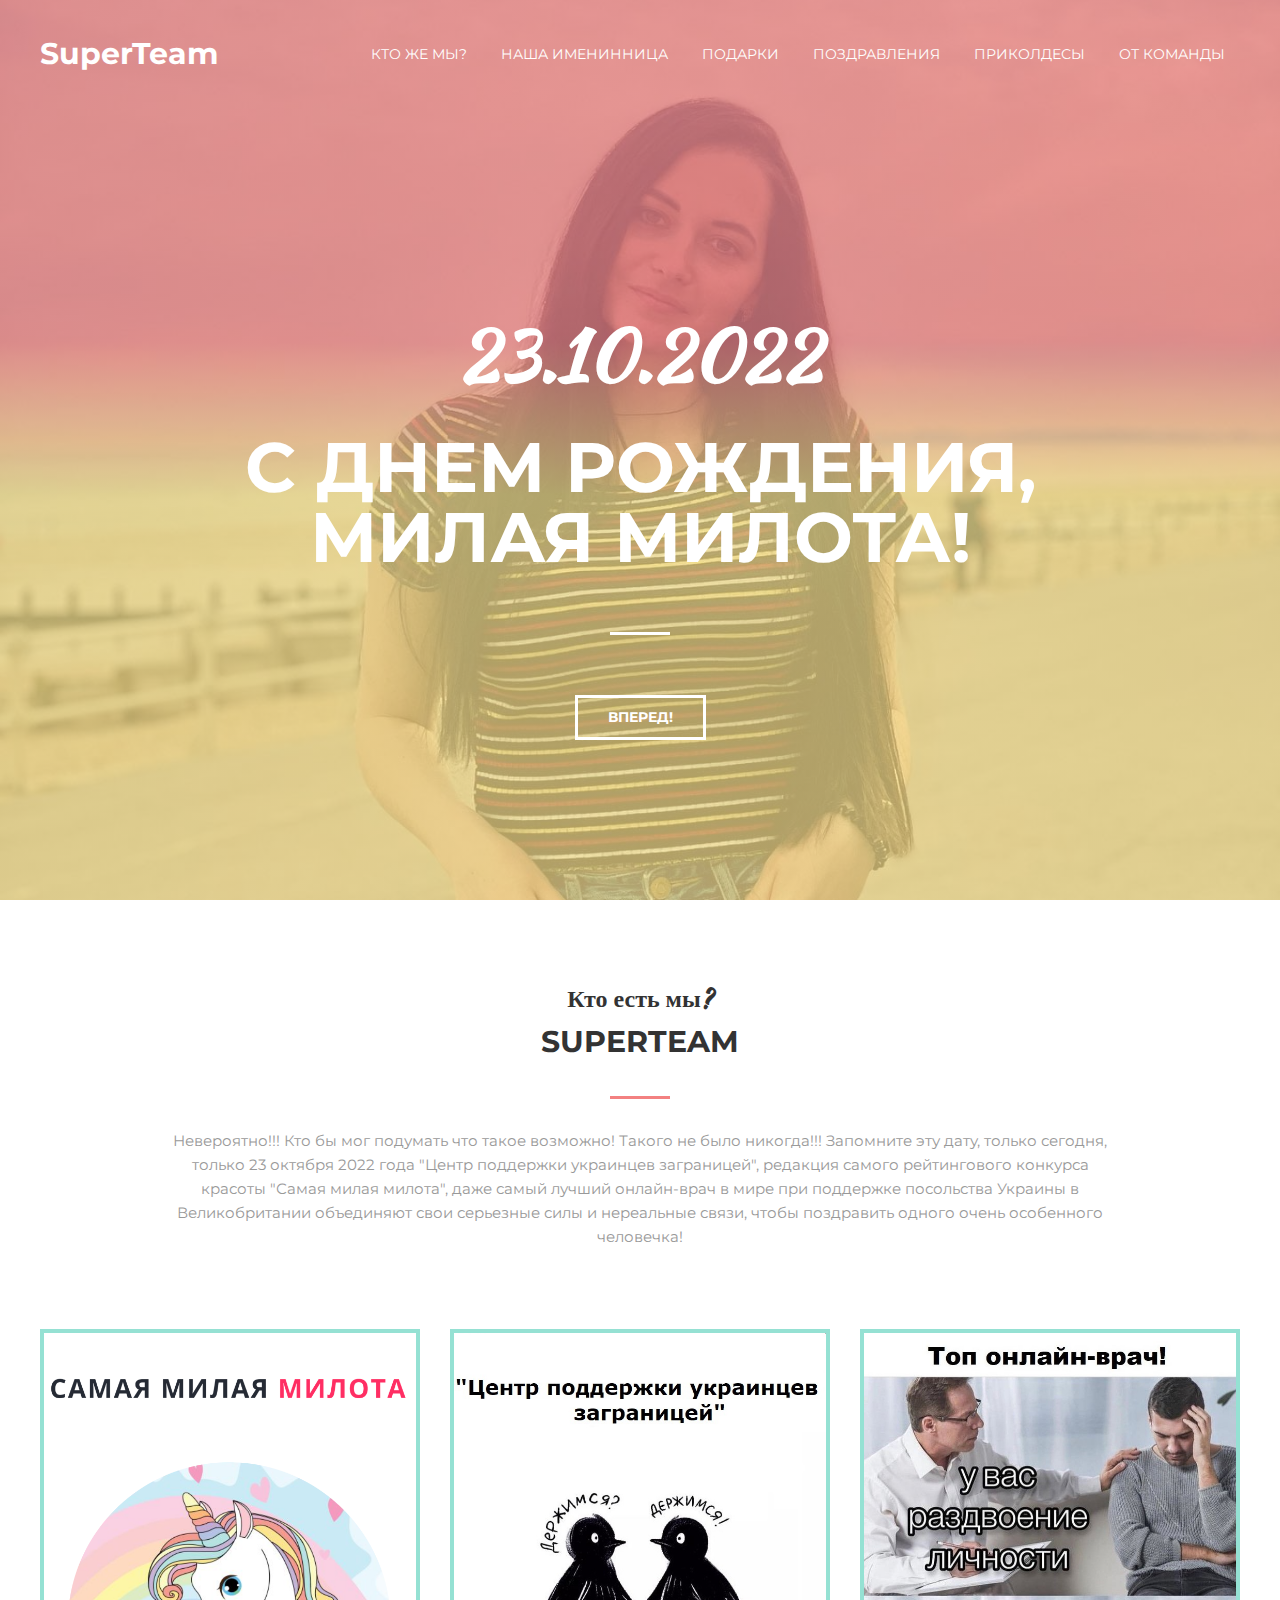
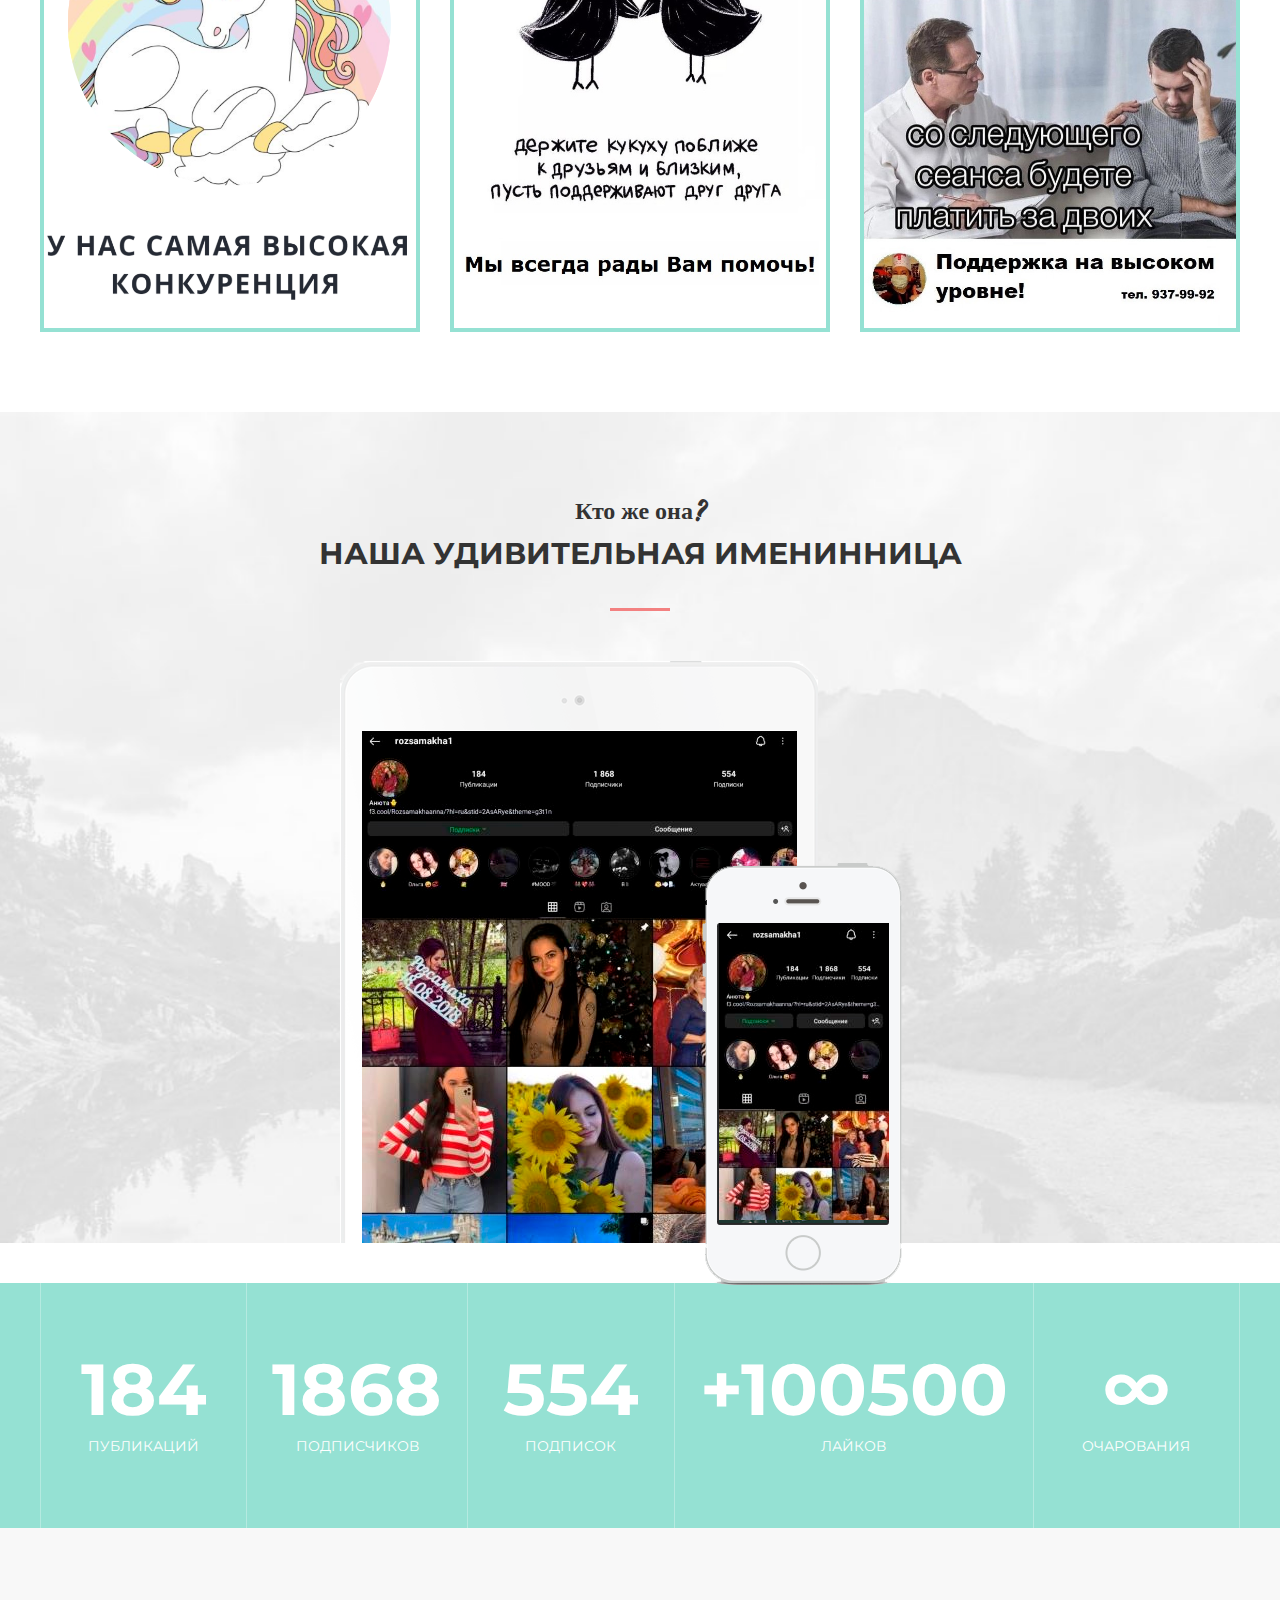
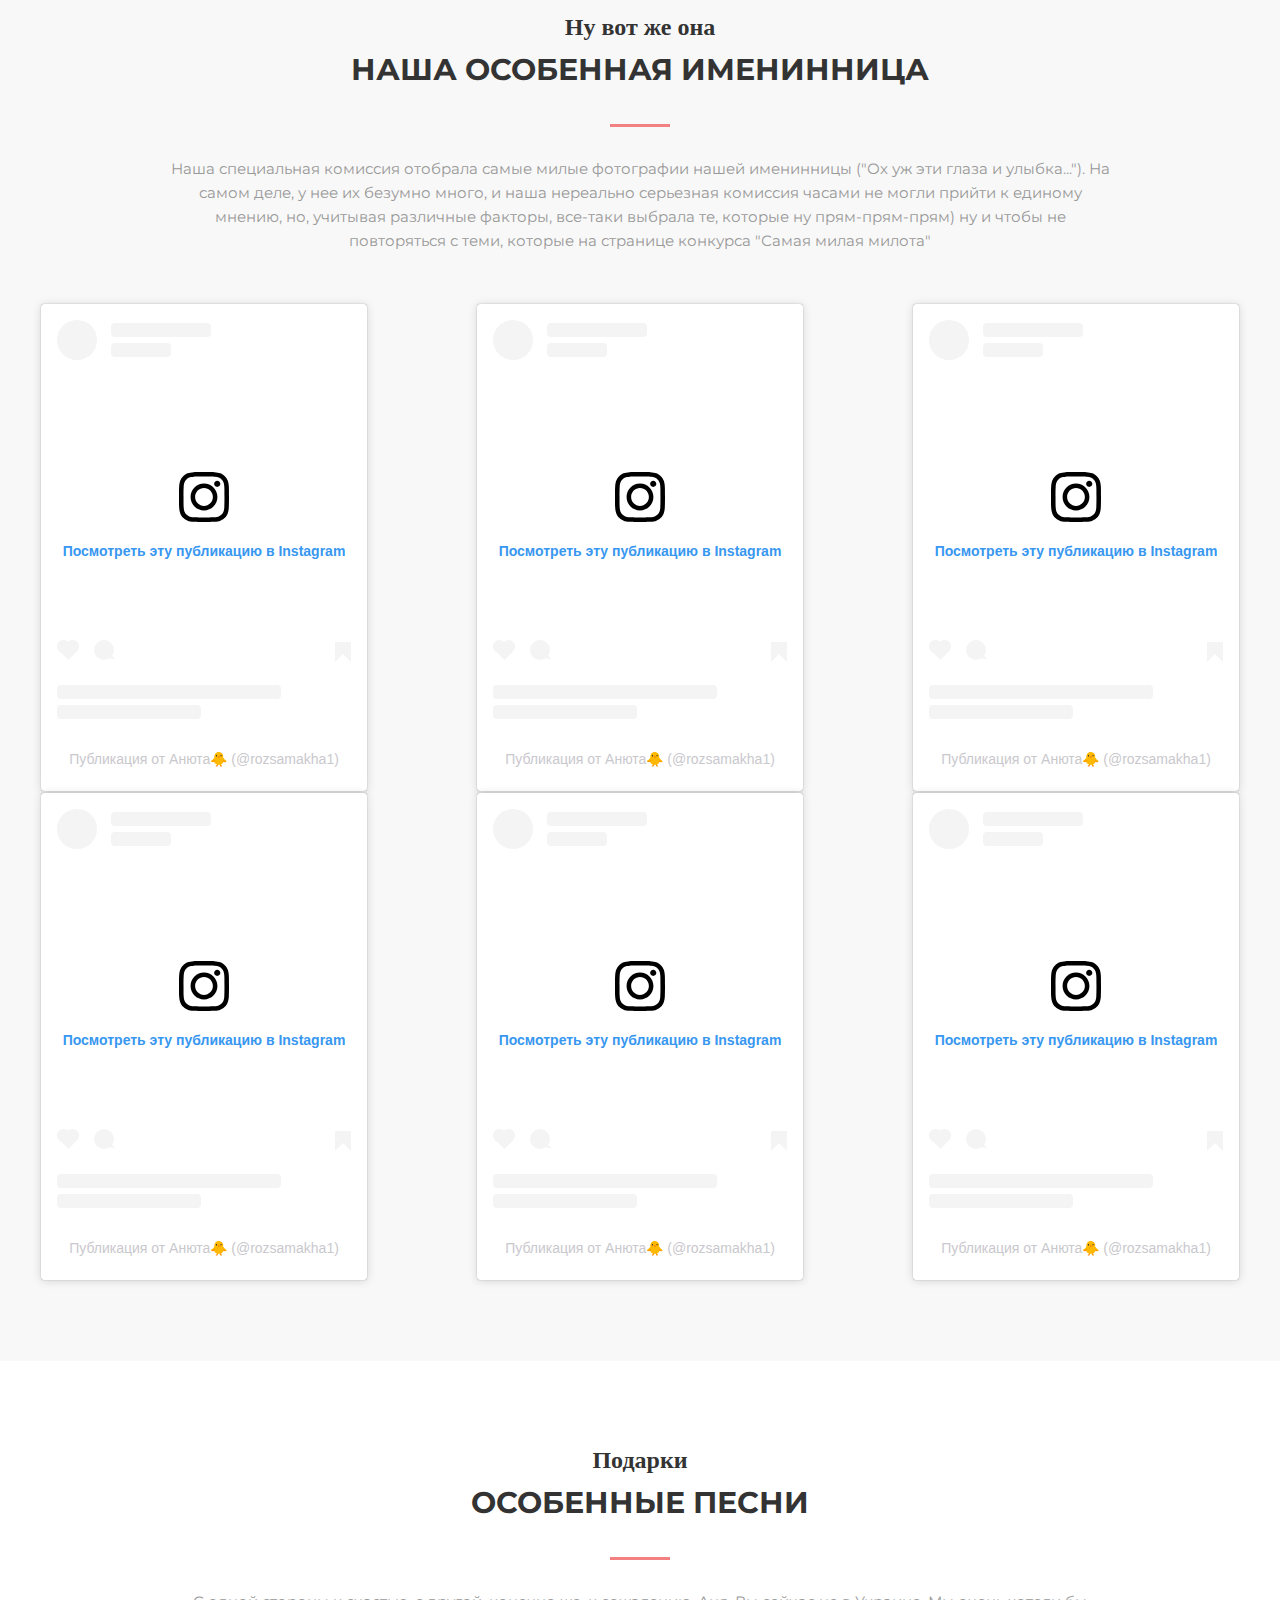
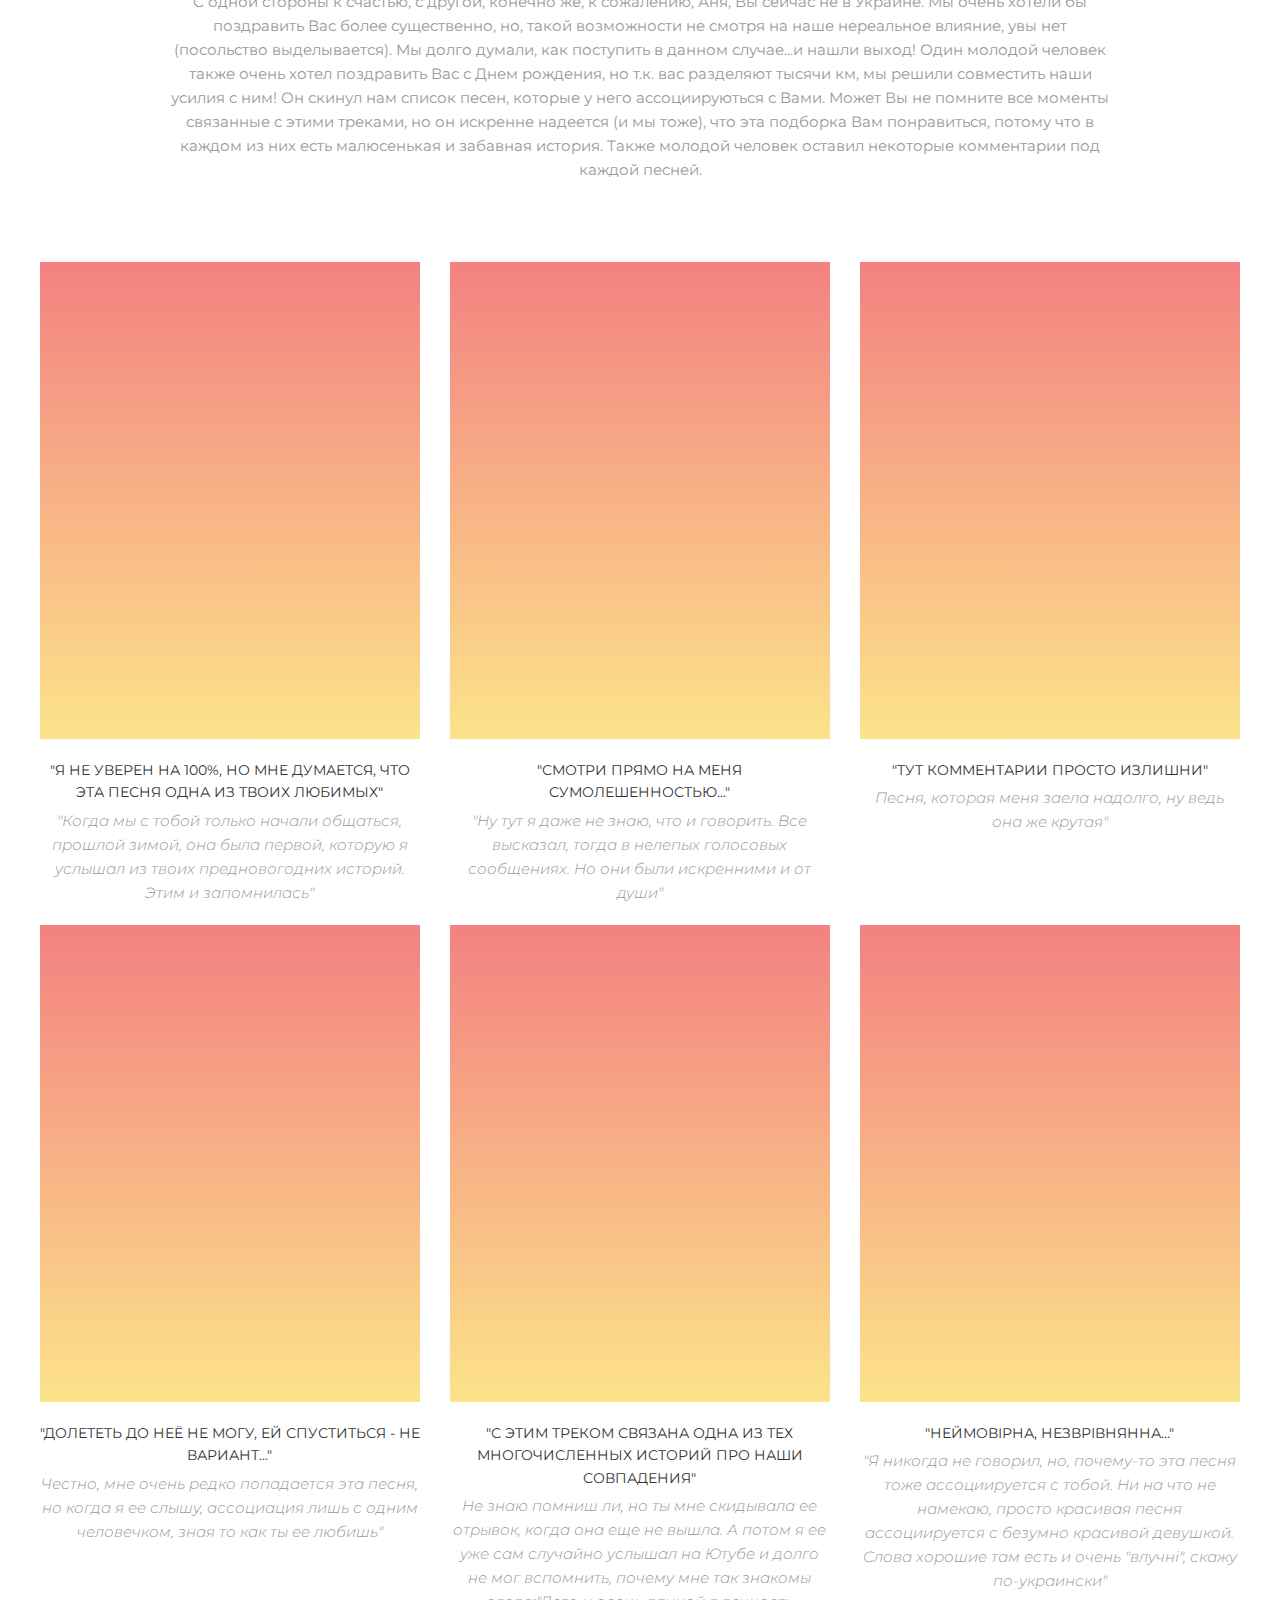
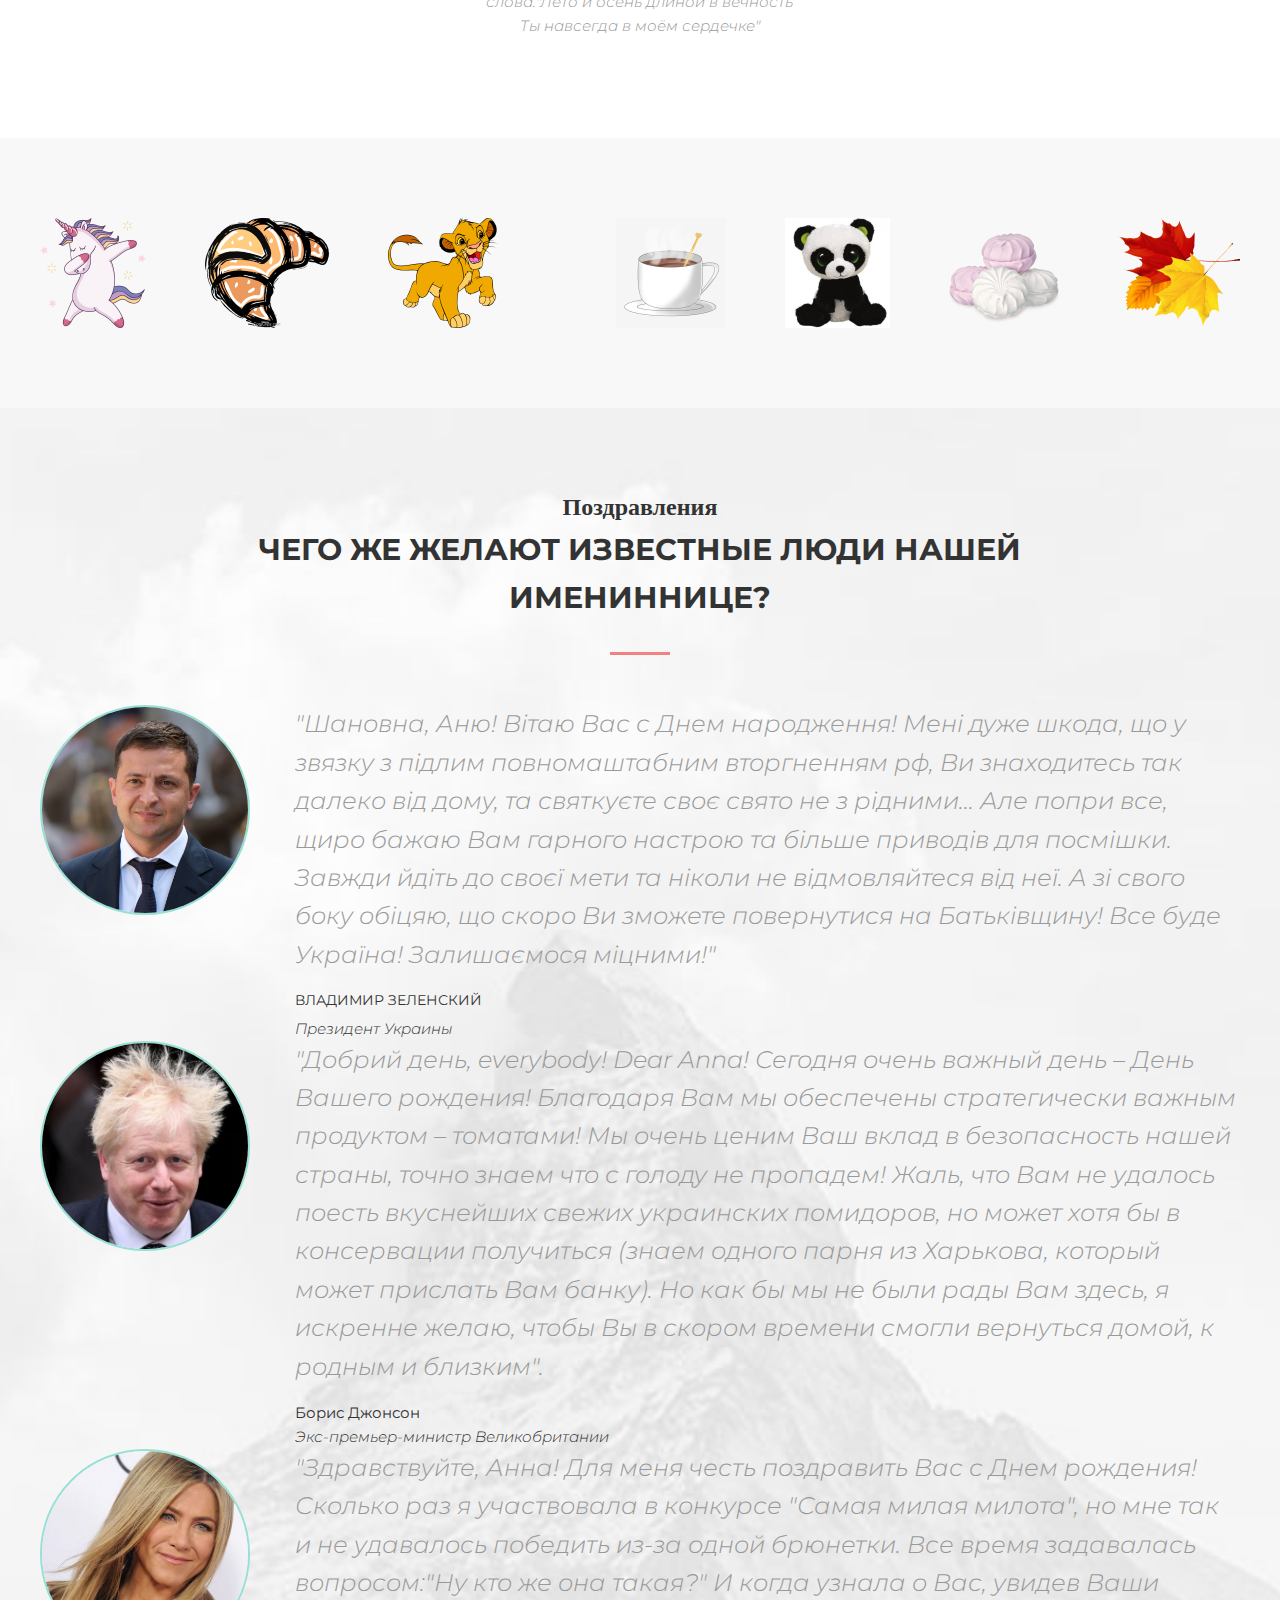
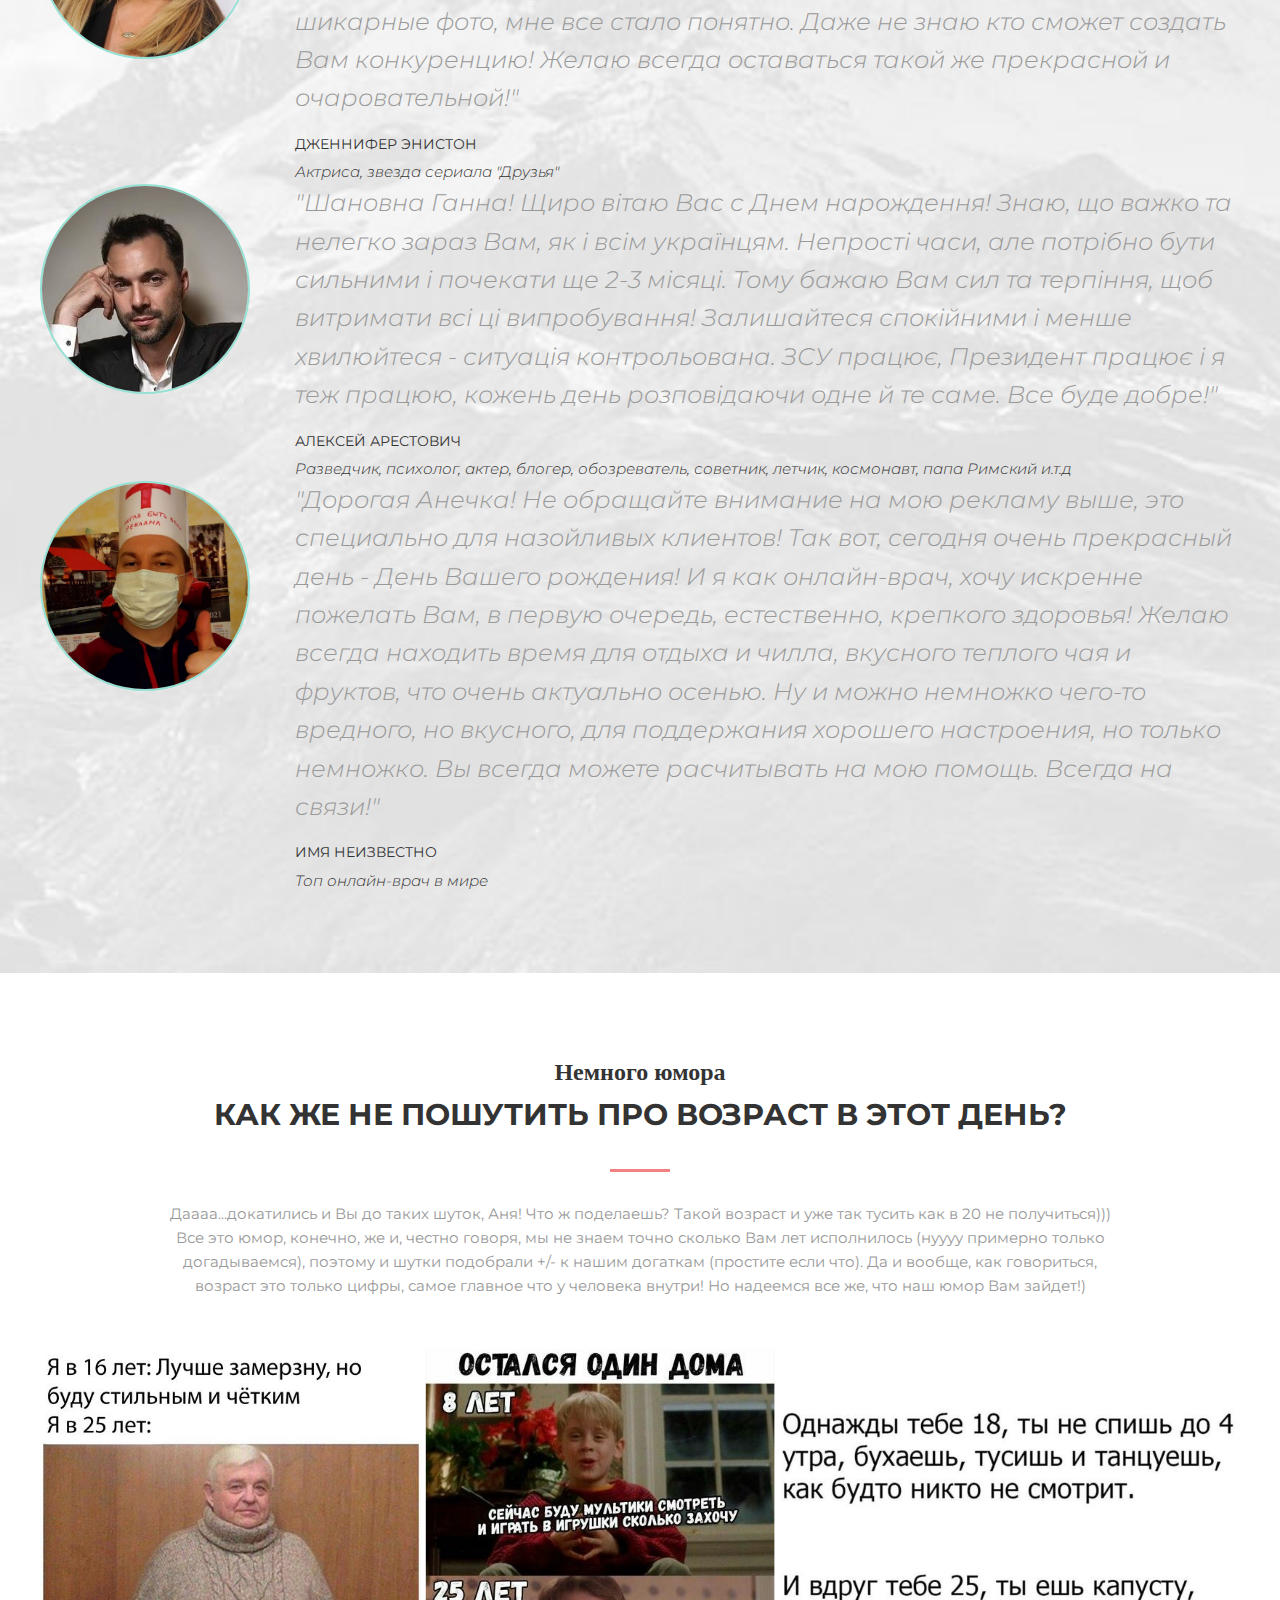
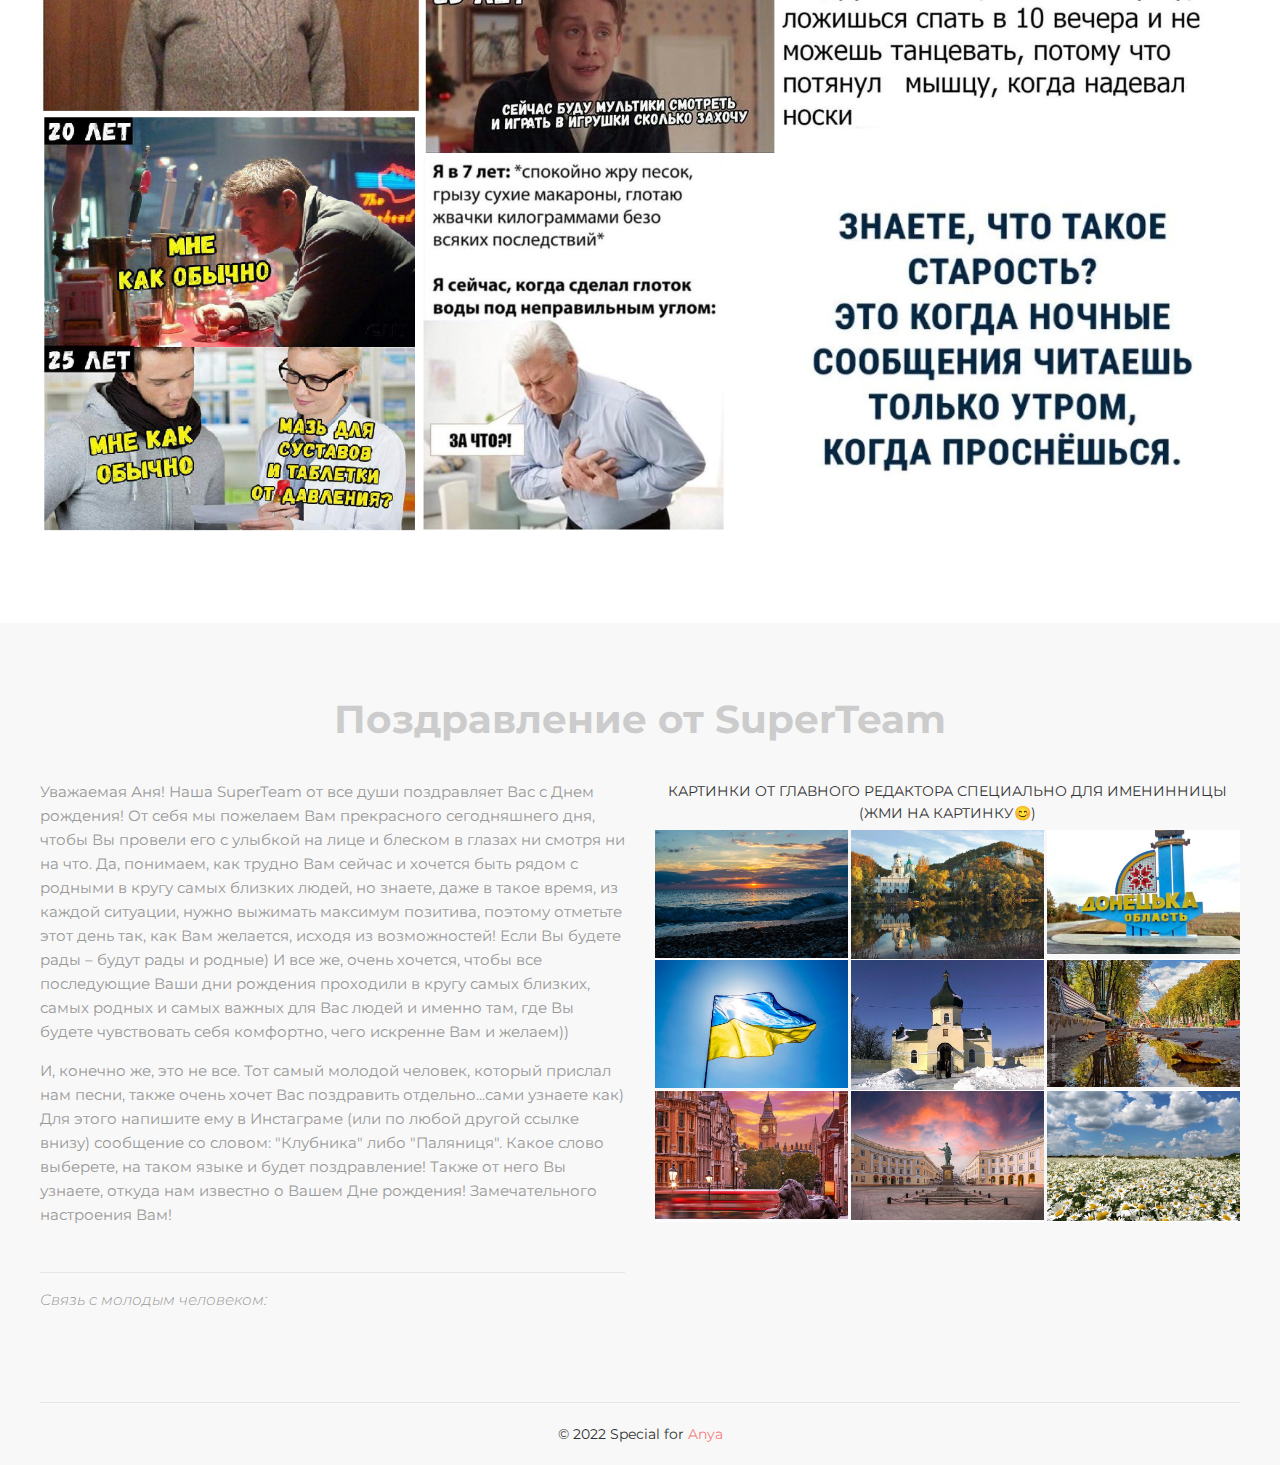
==== commit fa7ce56a: "master" ====
--- a/SuperTeam/index.html
+++ b/SuperTeam/index.html
@@ -172,7 +172,7 @@
                 <h3 class="section__suptitle">Подарки</h3>
                 <h2 class="section__title">Особенные песни</h2>
                 <div class="section__text">
-                    <p>С одной стороны к счастью, с другой, конечно же, к сожалению, Аня, Вы сейчас не в Украине. Мы очень хотели бы поздравить Вас более существенно, но, такой возможности не смотря на наше нереальное влияние, увы нет (посольство выделывается). Мы долго думали, как поступить в данном случае...и нашли выход! Один молодой человек также очень  хотел поздравить Вас с Днем рождения, но т.к. вас разделяют тысячи км, мы решили совместно это сделать! Он скинул нам список песен которые у него ассоциируються с Вами. Может Вы не помните все моменты связанные с этими треками, но он искренне надеется (и мы тоже), что эта подборка Вам понравиться, потому что в каждом из них есть малюсенькая и забавная история. Также  молодой человек оставил некоторые комментарии под каждой песней.</p>
+                    <p>С одной стороны к счастью, с другой, конечно же, к сожалению, Аня, Вы сейчас не в Украине. Мы очень хотели бы поздравить Вас более существенно, но, такой возможности не смотря на наше нереальное влияние, увы нет (посольство выделывается). Мы долго думали, как поступить в данном случае...и нашли выход! Один молодой человек также очень  хотел поздравить Вас с Днем рождения, но т.к. вас разделяют тысячи км, мы решили совместить наши усилия с ним! Он скинул нам список песен, которые у него ассоциируються с Вами. Может Вы не помните все моменты связанные с этими треками, но он искренне надеется (и мы тоже), что эта подборка Вам понравиться, потому что в каждом из них есть малюсенькая и забавная история. Также  молодой человек оставил некоторые комментарии под каждой песней.</p>
                 </div>
             </div>
 
@@ -198,7 +198,7 @@
                     <div class="card__info">
                         <div class="card__name">"Смотри прямо на меня сумолешенностью..."</div>
                         <div class="card__prof">
-                        "Ну тут я даже не знаю, что и говорить. Все высказал, тогда в нелепых голосовых сообщениях. Но они были искренними"
+                        "Ну тут я даже не знаю, что и говорить. Все высказал, тогда в нелепых голосовых сообщениях. Но они были искренними и от души"
                         </div>
                     </div>
                 </div><!-- /.card__item -->
@@ -233,7 +233,7 @@
                     </div>
                     <div class="card__info">
                         <div class="card__name">"С этим треком связана одна из тех многочисленных историй про наши совпадения"</div>
-                        <div class="card__prof">Не знаю помниш ли, но ты мне скидывала ее отрывок, когда она еще не вышла. А потом я ее уже сам случайно услышал на Ютубе и долго не мог вспомнить, почему мне так знакомы слова:"Лето и осень длиной в вечность Ты навсегда в моём сердечке"</div>
+                        <div class="card__prof">Не знаю помниш ли, но ты мне скидывала ее отрывок, когда она еще не вышла. А потом я ее уже сам случайно услышал на Ютубе и долго не мог вспомнить, почему мне так знакомы слова:"Лето и осень длиной в вечность <br> Ты навсегда в моём сердечке"</div>
                     </div>
                 </div>
                 <div class="card__item">
@@ -244,7 +244,7 @@
                     </div>
                     <div class="card__info">
                         <div class="card__name">"Неймовірна, незврівнянна..."</div>
-                        <div class="card__prof">"Я никогда не говорил, но, почему-то эта песня тоже ассоциируется с тобой. Ни на что не намекаю, просто красивая песня ассоциируется с безумно красивой девушкой. Слова хорошие там есть"</div>
+                        <div class="card__prof">"Я никогда не говорил, но, почему-то эта песня тоже ассоциируется с тобой. Ни на что не намекаю, просто красивая песня ассоциируется с безумно красивой девушкой. Слова хорошие там есть и очень "влучні", скажу по-украински"</div>
                     </div>
                 </div><!-- /.card__item -->
             </div><!-- /.card -->
